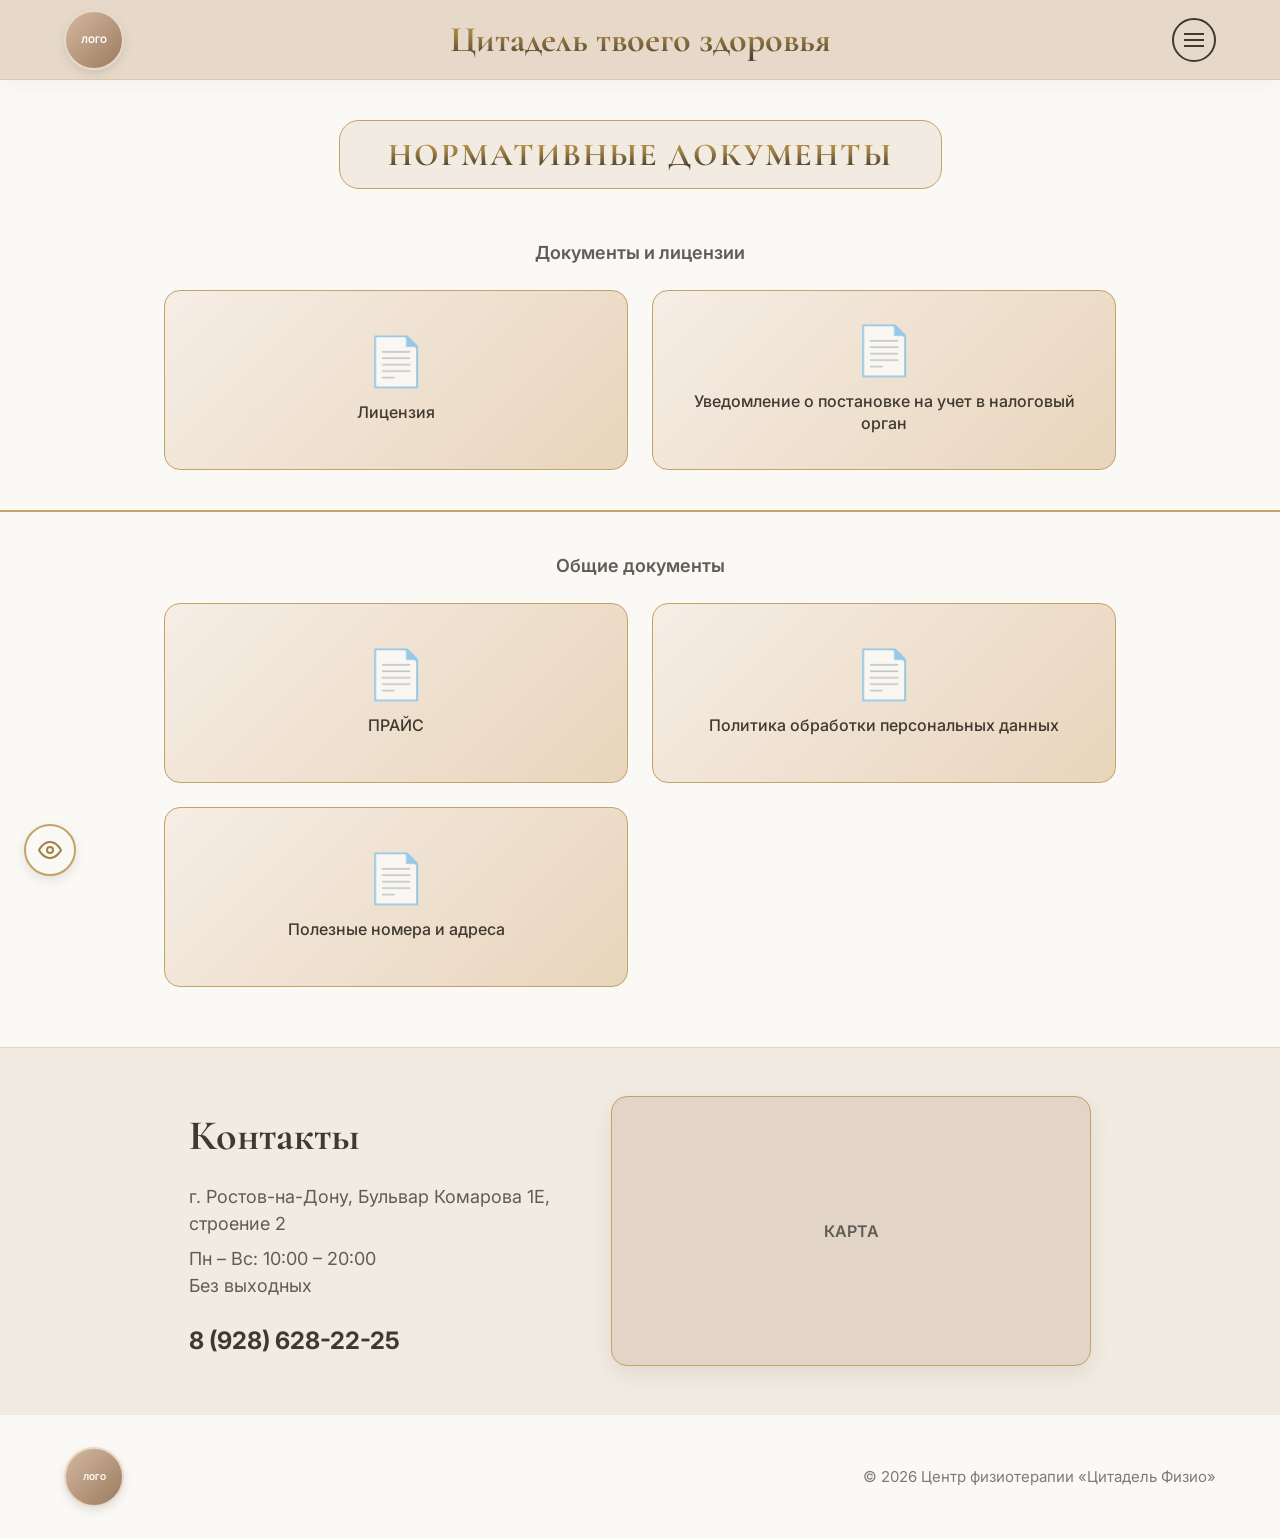
==== documents.html @ 3225d8bc "Первый коммит: сайт Цитадель Физио" ====
<!DOCTYPE html>
<html lang="ru">
<head>
    <meta charset="UTF-8">
    <meta name="viewport" content="width=device-width, initial-scale=1.0">
    <title>Цитадель Физио | Нормативные документы</title>
    <link rel="preconnect" href="https://fonts.googleapis.com">
    <link rel="preconnect" href="https://fonts.gstatic.com" crossorigin>
    <link href="https://fonts.googleapis.com/css2?family=Cormorant+Garamond:wght@400;700&family=Inter:wght@400;600&display=swap" rel="stylesheet">
    <link rel="stylesheet" href="css/style.css">
</head>
<body>

    <!-- ШАПКА -->
    <header class="site-header">
        <div class="container header-container">
            <a href="index.html" class="logo-link">
                <div class="logo-circle"><span>ЛОГО</span></div>
            </a>
            <a href="index.html" class="header-title">Цитадель твоего здоровья</a>
            <div class="header-menu">
                <button class="menu-btn" id="menuBtn" aria-label="Открыть меню">
                    <span></span><span></span><span></span>
                </button>
                <nav class="dropdown-menu" id="dropdownMenu">
                    <a href="index.html">Главная</a>
                    <a href="specialists.html">Специалисты</a>
                    <a href="technologies.html">Технологии</a>
                    <a href="documents.html">Документы</a>
                    <a href="#contacts">Контакты</a>
                </nav>
            </div>
        </div>
    </header>

    <main>
               <!-- ЗАГОЛОВОК-ПЛАШКА -->
        <section class="page-header container">
            <div class="page-capsule documents-capsule">
                <h1>НОРМАТИВНЫЕ ДОКУМЕНТЫ</h1>
            </div>
        </section>

        <!-- СЕКЦИЯ 1: ДОКУМЕНТЫ И ЛИЦЕНЗИИ -->
        <section class="documents-section container">
            <h2 class="docs-group-title">Документы и лицензии</h2>
            
            <div class="docs-grid">
                <!-- Карточка 1 -->
                <a href="#" class="doc-card">
                    <div class="doc-icon-placeholder">📄</div>
                    <h3 class="doc-name">Лицензия</h3>
                </a>

                <!-- Карточка 2 -->
                <a href="#" class="doc-card">
                    <div class="doc-icon-placeholder">📄</div>
                    <h3 class="doc-name">Уведомление о постановке на учет в налоговый орган</h3>
                </a>
            </div>
        </section>

        <div class="section-divider"></div>

        <!-- СЕКЦИЯ 2: ОБЩИЕ ДОКУМЕНТЫ -->
        <section class="documents-section container">
            <h2 class="docs-group-title">Общие документы</h2>
            
            <div class="docs-grid">
                <!-- Карточка 3 -->
                <a href="#" class="doc-card">
                    <div class="doc-icon-placeholder">📄</div>
                    <h3 class="doc-name">ПРАЙС</h3>
                </a>

                <!-- Карточка 4 -->
                <a href="#" class="doc-card">
                    <div class="doc-icon-placeholder">📄</div>
                    <h3 class="doc-name">Политика обработки персональных данных</h3>
                </a>

                <!-- Карточка 5 -->
                <a href="#" class="doc-card">
                    <div class="doc-icon-placeholder">📄</div>
                    <h3 class="doc-name">Полезные номера и адреса</h3>
                </a>
            </div>
        </section>
    </main>

    <!-- КОНТАКТЫ И ПОДВАЛ -->
    <footer class="site-footer" id="contacts">
        <div class="footer-main">
            <div class="container footer-container">
                <div class="footer-contacts">
                    <h2 class="footer-title">Контакты</h2>
                    <div class="footer-info-compact">
                        <p class="footer-address">г. Ростов-на-Дону, Бульвар Комарова 1Е, строение 2</p>
                        <p class="footer-schedule">Пн – Вс: 10:00 – 20:00<br>Без выходных</p>
                    </div>
                    <a href="tel:89286282225" class="footer-phone">8 (928) 628-22-25</a>
                </div>
                <div class="footer-map">
                    <div class="footer-map-placeholder">КАРТА</div>
                </div>
            </div>
        </div>
        
        <div class="sub-footer">
            <div class="container sub-footer-container">
                <div class="mini-logo-circle">ЛОГО</div>
                <p class="copyright">© 2026 Центр физиотерапии «Цитадель Физио»</p>
            </div>
        </div>
    </footer>

    <!-- ВИДЖЕТ ДОСТУПНОСТИ -->
    <button class="accessibility-btn" id="accessibilityBtn" aria-label="Настройки доступности">
        <svg width="24" height="24" viewBox="0 0 24 24" fill="none" stroke="currentColor" stroke-width="2" stroke-linecap="round" stroke-linejoin="round"><path d="M1 12s4-8 11-8 11 8 11 8-4 8-11 8-11-8-11-8z"></path><circle cx="12" cy="12" r="3"></circle></svg>
    </button>

    <div class="accessibility-modal" id="accessibilityModal">
        <div class="accessibility-content">
            <h2>Настройки доступности</h2>
            <div class="acc-control">
                <span>Размер шрифта</span>
                <div class="acc-buttons">
                    <button id="fontInc">+</button>
                    <button id="fontReset">Сброс</button>
                    <button id="fontDec">-</button>
                </div>
            </div>
            <div class="acc-control">
                <span>Цветовая схема</span>
                <div class="acc-buttons-vertical">
                    <button class="color-scheme" data-scheme="normal">Светлая</button>
                    <button class="color-scheme" data-scheme="monochrome">Черно-белая</button>
                    <button class="color-scheme" data-scheme="invert">Инверсия</button>
                </div>
            </div>
            <button class="acc-reset-all" id="resetAll">Сбросить настройки</button>
            <button class="acc-close" id="closeModal">Закрыть</button>
        </div>
    </div>

    <script src="js/main.js"></script>
</body>
</html>
---- css/style.css ----
:root {
  --bg-main: #FBF9F5;
  --bg-surface: #F2EBE1;
  --bg-header: #DAC8B8;
  --bg-card-grad-start: #F6EDE5;
  --bg-card-grad-end: #E0B974;
  --text-primary: #23211E;
  --text-headline: #403930;
  --text-secondary: #605C56;
  --accent-gold: #A28144;
  --accent-hover: #A98547;
  --border-gold: #C5A265;
  --border-soft: #E2D4C7;
  --font-serif: 'Cormorant Garamond', Georgia, serif;
  --font-sans: 'Inter', -apple-system, BlinkMacSystemFont, sans-serif;
  --container-max: 1200px;
  --container-padding: 24px;
}

* { margin: 0; padding: 0; box-sizing: border-box; }
html { scroll-behavior: smooth; }

body {
    background-color: var(--bg-main);
    color: var(--text-primary);
    font-family: var(--font-sans);
    font-size: 16px;
    line-height: 1.5;
    -webkit-font-smoothing: antialiased;
}

[id] { scroll-margin-top: 100px; }

.container {
    max-width: var(--container-max);
    margin: 0 auto;
    padding: 0 var(--container-padding);
}

a { text-decoration: none; color: inherit; }
ul { list-style: none; }
img { max-width: 100%; display: block; }

/* --- ШАПКА --- */
.site-header {
    position: fixed;
    top: 0; left: 0; width: 100%; height: 80px; z-index: 1000;
    background: rgba(228, 213, 198, 0.9); 
    backdrop-filter: blur(12px);
    -webkit-backdrop-filter: blur(12px);
    border-bottom: 1px solid rgba(197, 162, 101, 0.3);
    box-shadow: 0 4px 20px rgba(0,0,0,0.04);
}
.header-container { height: 100%; display: flex; justify-content: space-between; align-items: center; position: relative; }
.logo-circle {
    width: 60px; height: 60px; border-radius: 50%;
    background: linear-gradient(135deg, #d4b89f, #9a7b5f);
    display: flex; align-items: center; justify-content: center;
    font-size: 9px; font-weight: bold; color: #fff;
    border: 2px solid #e8d8c8; box-shadow: 0 4px 10px rgba(0,0,0,0.1);
}
.header-title {
    font-family: var(--font-serif); font-size: 36px; font-weight: 700;
    background: linear-gradient(180deg, #C49A48 0%, #A28144 40%, #2B2926 100%);
    -webkit-background-clip: text; -webkit-text-fill-color: transparent;
    position: absolute; left: 50%; transform: translateX(-50%); white-space: nowrap;
}
.header-menu { position: relative; }
.menu-btn {
    width: 44px; height: 44px; border-radius: 50%; background: transparent; 
    border: 2px solid var(--text-headline); cursor: pointer; transition: 0.3s;
    display: flex; flex-direction: column; align-items: center; justify-content: center;
    gap: 4px; padding: 0;
}
.menu-btn span { display: block; width: 20px; height: 2px; background-color: var(--text-headline); transition: 0.3s; }
.menu-btn:hover { background: var(--text-headline); }
.menu-btn:hover span { background-color: #fff; }

.dropdown-menu {
    position: absolute; right: 0; top: 55px; width: 220px;
    background: var(--bg-surface); border: 1px solid var(--border-gold);
    border-radius: 12px; box-shadow: 0 12px 32px rgba(0,0,0,0.1);
    overflow: hidden; display: none; flex-direction: column; z-index: 1001;
}
.dropdown-menu.active { display: flex; }
.dropdown-menu a {
    height: 44px; display: flex; align-items: center; padding: 0 18px;
    font-size: 15px; color: var(--text-headline);
    border-bottom: 1px solid rgba(197, 162, 101, 0.2); transition: 0.2s;
}
.dropdown-menu a:hover { background: var(--border-soft); color: var(--accent-hover); }

/* --- HERO --- */
.hero {
    position: relative; width: 100%; height: 100vh; 
    display: flex; align-items: center; justify-content: center;
    background: linear-gradient(135deg, #e8dacb 0%, #d4c0ab 100%);
    background-size: cover; background-position: center;
    margin-top: -80px; padding-top: 80px; z-index: 1;
}
.hero::before {
    content: ""; position: absolute; top: 0; left: 0; width: 100%; height: 100%;
    background-image: radial-gradient(rgba(255,255,255,0.15) 1px, transparent 1px);
    background-size: 20px 20px; opacity: 0.6; pointer-events: none; z-index: 0;
}
.hero-overlay {
    position: absolute; top: 0; left: 0; width: 100%; height: 100%;
    background: rgba(251, 249, 245, 0.2); z-index: 1;
}
.hero-container { position: relative; z-index: 2; display: flex; flex-direction: column; align-items: center; }
.hero-placeholder-text {
    font-size: 11px; color: rgba(96, 92, 86, 0.5); letter-spacing: 2px; text-transform: uppercase; margin-bottom: 16px;
}
.hero-card {
    max-width: 700px; background: rgba(251, 249, 245, 0.9);
    border: 1px solid rgba(197, 162, 101, 0.5); border-radius: 20px;
    padding: 32px 48px; text-align: center; backdrop-filter: blur(4px);
    box-shadow: 0 10px 30px rgba(0,0,0,0.05);
}
.hero-title {
    font-family: var(--font-serif); font-size: 44px; font-weight: 700;
    line-height: 1.05; text-transform: uppercase; letter-spacing: 1px;
}
.hero-title span {
    display: block; 
    background: linear-gradient(180deg, #D3A552 0%, #23211E 100%);
    -webkit-background-clip: text; -webkit-text-fill-color: transparent;
}
.hero-btn {
    margin-top: 20px; background: var(--bg-surface); border: 1px solid var(--border-gold);
    border-radius: 50px; width: 200px; height: 52px; font-size: 18px; font-weight: 600;
    color: var(--text-headline); cursor: pointer; transition: 0.3s;
    display: flex; align-items: center; justify-content: center;
}
.hero-btn:hover { background: var(--accent-hover); color: #fff; }

/* --- СПЕЦИАЛИСТЫ (Главная) --- */
.specialists-preview { padding-top: 60px; display: flex; flex-direction: column; align-items: center; }
.specialists-header-wrap { width: 100%; max-width: 950px; text-align: left; margin-bottom: 24px; }
.section-title {
    font-family: var(--font-serif); font-size: 42px; line-height: 1.2;
    text-align: left; margin-bottom: 12px;
    background: linear-gradient(180deg, #D3A552 0%, #b89658 50%, #403930 100%);
    -webkit-background-clip: text; -webkit-text-fill-color: transparent;
}
.section-subtitle { font-size: 16px; color: var(--text-secondary); margin-bottom: 0; }
.text-link { color: var(--accent-gold); font-weight: 600; }
.label-tag { font-size: 20px; font-weight: 600; color: var(--accent-gold); text-transform: uppercase; text-align: center; width: 100%; margin-bottom: 20px; }

.doctor-preview-card {
    width: 100%; max-width: 950px; min-height: 210px; 
    margin-bottom: 20px; 
    background: linear-gradient(90deg, #F6EDE5 0%, #E8D5BC 50%, #D8BF9A 100%);
    border: 1px solid var(--border-gold); border-radius: 20px;
    padding: 20px 32px; display: flex; align-items: center; gap: 28px;
    box-shadow: 0 8px 24px rgba(162, 129, 68, 0.1);
    transition: transform 0.3s ease, box-shadow 0.3s ease;
}
.doctor-preview-card:hover {
    transform: translateY(-4px); 
    box-shadow: 0 12px 30px rgba(162, 129, 68, 0.18);
}
.doctor-photo-placeholder {
    width: 160px; height: 160px; border-radius: 50%;
    background: #FBF9F5; border: 4px solid #fff; flex-shrink: 0;
    display: flex; align-items: center; justify-content: center;
    color: var(--text-secondary); font-weight: 600; font-size: 13px;
    box-shadow: 0 8px 16px rgba(0,0,0,0.1);
}
.doctor-info { display: flex; flex-direction: column; justify-content: center; gap: 6px; text-align: left; flex-grow: 1; }
.doctor-name { font-family: var(--font-serif); font-size: 26px; font-weight: 700; color: var(--text-headline); }
.doctor-role, .doctor-desc { font-size: 15px; color: var(--text-secondary); line-height: 1.5; }
.doctor-desc { margin-bottom: 0; }

/* --- БАННЕР --- */
.banner-all-inclusive {
    width: 100%; background: var(--bg-surface); height: 160px; margin: 40px 0; 
    display: flex; align-items: center; justify-content: center;
    border-top: 1px solid var(--border-soft); border-bottom: 1px solid var(--border-soft);
}
.banner-header-wrap { width: 100%; max-width: 950px; margin: 0 auto; padding: 0 32px; text-align: left; }
.banner-title { font-family: var(--font-serif); font-size: 36px; line-height: 1.3; text-align: left; }
.banner-title span {
    display: block; background: linear-gradient(180deg, #C49A48 0%, #A28144 40%, #2B2926 100%);
    -webkit-background-clip: text; -webkit-text-fill-color: transparent; margin-bottom: 8px;
}

/* --- НАПРАВЛЕНИЯ --- */
.treatments { margin-bottom: 60px; padding-top: 40px; }
.treatments-title { font-size: 22px; font-weight: 600; color: var(--accent-gold); text-align: center; text-transform: uppercase; margin-bottom: 32px; }
.treatments-grid { display: flex; flex-wrap: wrap; justify-content: center; gap: 24px; max-width: 1000px; margin: 0 auto; }
.treatment-card {
    width: calc(33.333% - 16px); height: 290px; 
    background: linear-gradient(90deg, #F6EDE5 0%, #E8D5BC 50%, #D8BF9A 100%);
    border: 1px solid var(--border-gold); border-radius: 16px; 
    padding: 24px 16px; display: flex; flex-direction: column; align-items: center;
    justify-content: flex-start; text-align: center; transition: 0.3s;
}
.treatment-card:hover { transform: translateY(-6px); box-shadow: 0 12px 28px rgba(197, 162, 101, 0.25); }
.treatment-icon-placeholder {
    width: 130px; height: 130px; border-radius: 50%;
    background: rgba(251, 249, 245, 0.6); margin-bottom: 16px;
    display: flex; align-items: center; justify-content: center;
    font-size: 13px; color: var(--text-secondary); font-weight: 600;
}
.treatment-name { font-family: var(--font-serif); font-size: 21px; font-weight: 700; color: var(--text-headline); line-height: 1.2; margin-top: auto; }
.gender-row { display: flex; align-items: center; justify-content: center; gap: 6px; margin-bottom: 4px; }
.gender-icon { font-family: Arial, sans-serif; font-size: 18px; font-weight: 700; color: var(--text-headline); line-height: 1; margin-top: 2px; }

/* --- КОНТАКТЫ --- */
.site-footer { margin-top: 60px; }
.footer-main { background: var(--bg-surface); padding: 48px 0; border-top: 1px solid var(--border-soft); }
.footer-container { 
    display: flex; justify-content: space-between; align-items: center; 
    gap: 40px; max-width: 950px; margin: 0 auto; 
}
.footer-contacts { max-width: 450px; text-align: left; }
.footer-title { font-family: var(--font-serif); font-size: 42px; color: var(--text-headline); margin-bottom: 16px; }
.footer-info-compact { line-height: 1.5; margin-bottom: 24px; }
.footer-address, .footer-schedule { font-size: 18px; color: var(--text-secondary); margin-bottom: 8px; }
.footer-phone { font-size: 24px; font-weight: 700; color: var(--text-headline); transition: 0.3s; display: block; margin-bottom: 0; }
.footer-phone:hover { color: var(--accent-hover); }

.footer-map { flex-shrink: 0; }
.footer-map-placeholder {
    width: 480px; height: 270px; border-radius: 16px; 
    background: #E2D4C7; border: 1px solid var(--border-gold);
    box-shadow: 0 8px 24px rgba(0, 0, 0, 0.08); 
    display: flex; align-items: center; justify-content: center;
    color: var(--text-secondary); font-weight: 600;
}

/* --- ПОДВАЛ --- */
.sub-footer { background: var(--bg-main); padding: 32px 0; border-top: 1px solid rgba(226, 212, 199, 0.4); }
.sub-footer-container { display: flex; justify-content: space-between; align-items: center; max-width: 1200px; margin: 0 auto; padding: 0 24px; }
.mini-logo-circle {
    width: 60px; height: 60px; border-radius: 50%; 
    background: linear-gradient(135deg, #d4b89f, #9a7b5f); border: 2px solid #e8d8c8;
    display: flex; align-items: center; justify-content: center; font-size: 8px; font-weight: bold; color: #fff;
    box-shadow: 0 4px 10px rgba(0,0,0,0.1);
}
.copyright { font-size: 15px; color: var(--text-secondary); opacity: 0.8; }

/* --- СТРАНИЦА СПЕЦИАЛИСТОВ --- */
.page-header { display: flex; justify-content: center; margin-top: 120px; margin-bottom: 50px; }
.page-capsule {
    width: 350px; height: 68px; background: var(--bg-surface);
    border: 1px solid var(--border-gold); border-radius: 16px;
    display: flex; align-items: center; justify-content: center;
}
.page-capsule h1 {
    font-family: var(--font-serif); font-size: 36px; letter-spacing: 2px; font-weight: 700; margin: 0;
    background: linear-gradient(180deg, #C49A48 0%, #A28144 40%, #2B2926 100%);
    -webkit-background-clip: text; -webkit-text-fill-color: transparent;
}

.specialists-list {
    max-width: 1050px; margin: 0 auto 80px auto; padding: 0 24px;
    display: flex; flex-direction: column; gap: 32px;
}
.specialist-card {
    background: #FFFFFF; border: 1px solid var(--border-soft); border-radius: 22px;
    padding: 32px; min-height: 220px; display: flex; gap: 40px; align-items: center;
    box-shadow: 0 8px 24px rgba(0,0,0,0.04); transition: transform 0.3s ease, box-shadow 0.3s ease;
}
.specialist-card:hover { transform: translateY(-4px); box-shadow: 0 12px 30px rgba(162, 129, 68, 0.08); }
.specialist-photo-col { display: flex; flex-direction: column; align-items: center; width: 200px; flex-shrink: 0; }
.specialist-photo-placeholder {
    width: 160px; height: 160px; border-radius: 50%;
    background: var(--bg-surface); border: 4px solid #fff;
    box-shadow: 0 4px 12px rgba(0,0,0,0.08); display: flex; align-items: center; justify-content: center;
    color: var(--text-secondary); font-weight: 600; font-size: 14px; margin-bottom: 16px;
}
.specialist-name {
    font-family: var(--font-serif); font-size: 25px; color: var(--text-headline);
    text-align: center; line-height: 1.2; font-weight: 700; margin: 0;
}
.specialist-info-col { display: flex; flex-direction: column; align-items: flex-start; flex-grow: 1; }
.specialist-role { font-family: var(--font-sans); font-size: 18px; font-weight: 700; color: var(--accent-gold); margin-bottom: 8px; }
.specialist-exp { font-family: var(--font-sans); font-size: 15px; color: var(--text-secondary); margin-bottom: 20px; }
.specialist-skills { margin-bottom: 0; padding-left: 0; list-style: none; max-width: 90%; }
.specialist-skills li { font-family: var(--font-sans); font-size: 16px; color: var(--text-secondary); position: relative; padding-left: 20px; margin-bottom: 8px; line-height: 1.5; }
.specialist-skills li::before { content: "•"; color: var(--accent-gold); font-size: 24px; position: absolute; left: 0; top: -4px; }

/* --- СТРАНИЦА ТЕХНОЛОГИЙ --- */
.text-center { text-align: center; }
.tech-subtitle { font-family: var(--font-sans); font-size: 18px; color: var(--text-secondary); text-align: center; margin-bottom: 40px; }

.tech-list {
    display: flex;
    flex-direction: column;
    gap: 40px; 
    margin-bottom: 80px;
}

.tech-wrapper {
    width: 100%;
    position: relative;
    display: flex;
    justify-content: center;
    padding-top: 40px; 
    padding-bottom: 40px; 
}

.tech-wrapper::before {
    content: "";
    position: absolute;
    top: 0; 
    left: 50%;
    transform: translateX(-50%);
    width: 100vw; 
    height: 50%; 
    background: #F2EBE1; 
    z-index: 1; 
}

.tech-card {
    position: relative;
    z-index: 2; 
    display: flex;
    align-items: center;
    justify-content: space-between;
    gap: 40px;
    background: #FFFFFF; 
    border: 1px solid var(--border-soft);
    border-radius: 20px;
    padding: 30px;
    box-shadow: 0 12px 32px rgba(0,0,0,0.06);
    width: 100%;
    max-width: 1000px;
    margin: 0; 
}

.tech-card.reverse { flex-direction: row-reverse; }

.section-divider {
    width: 100vw; 
    height: 2px; 
    background: var(--border-gold);
    margin: 40px 0; 
    position: relative;
    left: 50%;
    transform: translateX(-50%);
    z-index: 3;
}

.tech-text { flex: 1; max-width: 60%; }
.tech-title { font-family: var(--font-serif); font-size: 28px; color: var(--text-headline); margin-bottom: 16px; }
.tech-desc { font-family: var(--font-sans); font-size: 16px; line-height: 1.6; color: var(--text-secondary); }
.tech-image { width: 280px; height: 280px; flex-shrink: 0; }
.tech-img-placeholder {
    width: 100%; height: 100%; border-radius: 50%;
    background: var(--bg-surface); border: 1px solid var(--border-gold);
    display: flex; align-items: center; justify-content: center;
    color: var(--text-secondary); font-weight: 600;
}

/* --- СТРАНИЦА ДОКУМЕНТОВ --- */
.documents-capsule {
    width: auto;
    max-width: 90%;
    height: auto;
    padding: 16px 48px;
    border-radius: 20px;
    text-align: center;
}
.documents-capsule h1 {
    font-size: 32px; 
    line-height: 1.1;
    white-space: nowrap; 
}

.documents-section {
    max-width: 1000px;
    margin: 0 auto 40px auto;
    padding: 0 24px;
}

.docs-group-title {
    font-family: var(--font-sans);
    font-size: 18px;
    font-weight: 600;
    color: var(--text-secondary);
    text-align: center;
    margin-bottom: 24px;
}

.docs-grid {
    display: grid;
    grid-template-columns: repeat(2, 1fr);
    gap: 24px;
    justify-content: center;
}

.doc-card {
    background: linear-gradient(135deg, #F6EDE5 0%, #E8D5BC 100%);
    border: 1px solid var(--border-gold);
    border-radius: 16px;
    padding: 30px 20px;
    display: flex;
    flex-direction: column;
    align-items: center;
    text-align: center;
    transition: transform 0.3s ease, box-shadow 0.3s ease;
    min-height: 180px;
    justify-content: center;
}

.doc-card:hover {
    transform: translateY(-4px);
    box-shadow: 0 12px 30px rgba(162, 129, 68, 0.15);
}

.doc-icon-placeholder {
    font-size: 48px;
    line-height: 1;
    margin-bottom: 16px;
    opacity: 0.7;
}

.doc-name {
    font-family: var(--font-sans);
    font-size: 16px;
    font-weight: 500;
    color: var(--text-headline);
    line-height: 1.4;
    margin: 0;
}

/* --- ПАНЕЛЬ ДОСТУПНОСТИ --- */
.accessibility-btn {
    position: fixed; left: 24px; bottom: 24px; width: 52px; height: 52px;
    z-index: 1000; border-radius: 50%; background: #FBF9F5; border: 2px solid #C5A265;
    display: flex; align-items: center; justify-content: center;
    color: #A28144; cursor: pointer; transition: 0.3s;
    box-shadow: 0 4px 12px rgba(0,0,0,0.1);
}
.accessibility-btn:hover { background: #F2EBE1; }

.accessibility-modal {
    position: fixed; top: 0; left: 0; width: 100%; height: 100%;
    background: rgba(35, 33, 30, 0.4); backdrop-filter: blur(2px);
    z-index: 2000; display: block; 
    visibility: hidden; opacity: 0;
    transition: opacity 0.3s ease, visibility 0.3s ease;
}
.accessibility-modal.active { visibility: visible; opacity: 1; }

.accessibility-content {
    position: fixed;
    top: 0; left: -500px; 
    width: 100%; max-width: 450px; height: 100%; 
    background: #FBF9F5;
    border-right: 1px solid #E2D4C7; 
    box-shadow: 5px 0 25px rgba(0,0,0,0.1); 
    padding: 30px 24px;
    overflow-y: auto; 
    display: flex;
    flex-direction: column;
    gap: 24px;
    transition: left 0.3s ease; 
    z-index: 2001;
}

.accessibility-content::before {
    content: "";
    position: absolute;
    top: 0; left: 0; width: 100%; height: 430px;
    background: #F2EBE1;
    z-index: -1; 
    pointer-events: none;
}

.accessibility-modal.active .accessibility-content { left: 0; }

.accessibility-content h2 {
    font-family: var(--font-serif); font-size: 28px; color: #403930;
    text-align: center; margin-bottom: 10px; margin-top: 10px; font-weight: 700;
}

.acc-section {
    background: #FBF9F5;
    border-radius: 16px; 
    padding: 20px; 
    display: flex;
    flex-direction: column;
    gap: 16px;
    border: none; 
    box-shadow: 
        0 2px 4px rgba(0,0,0,0.02),
        0 8px 20px rgba(0,0,0,0.08);
}

.acc-section-title { 
    font-family: var(--font-sans); font-size: 15px; font-weight: 600; 
    color: #605C56; margin-bottom: 4px; 
}

.acc-grid-2 { display: grid; grid-template-columns: 1fr 1fr; gap: 12px; }
.acc-grid-3 { display: grid; grid-template-columns: 1fr 1fr 1fr; gap: 12px; }

.acc-btn {
    background: #F2EBE1; 
    border: none; 
    border-radius: 12px;
    padding: 16px 12px; 
    font-family: var(--font-sans); 
    font-size: 13px;
    color: #403930; 
    cursor: pointer; 
    transition: 0.2s; 
    text-align: center;
    display: flex; 
    flex-direction: column; 
    align-items: center; 
    justify-content: center; 
    gap: 8px; 
    min-height: 100px;
}
.acc-btn:hover { background: #EBE3D7; }
.acc-btn[aria-pressed="true"] { background: #E2D4C7; border: 1px solid #C5A265; }

.acc-icon-wrap {
    display: flex;
    align-items: center;
    justify-content: center;
    width: 32px;
    height: 32px;
    color: #605C56;
}

.acc-icon-wrap svg {
    width: 100%;
    height: 100%;
    display: block;
}

.acc-controls-inline { 
    display: flex; 
    gap: 4px; 
    align-items: center; 
    justify-content: center;
    width: 100%;
    font-size: 13px; 
    font-weight: 600;
    color: #605C56;
    margin-top: 4px;
}

.acc-controls-inline span:not(.acc-default-text) { 
    cursor: pointer; 
    transition: 0.2s; 
    display: flex; 
    align-items: center; 
    justify-content: center;
    width: 20px; height: 20px; 
    border-radius: 50%; 
    border: 1px solid #C5A265;
    font-size: 14px;
    line-height: 1;
}
.acc-controls-inline span:not(.acc-default-text):hover { 
    background: #C5A265; color: #fff; 
}

.acc-default-text { 
    font-size: 11px; 
    border: none !important; 
    width: auto !important; 
    height: auto !important; 
    padding: 0 4px !important;
    white-space: nowrap;
}

/* Кнопка сброса настроек */
.acc-reset-all {
    width: 100% !important; 
    height: 60px !important; 
    background: #C5A265 !important; 
    color: #FFFFFF !important;
    border: none !important; 
    border-radius: 10px !important; 
    font-family: var(--font-sans) !important;
    font-size: 18px !important; 
    font-weight: 600 !important; 
    cursor: pointer; 
    transition: 0.2s;
    margin-top: 16px !important; 
    display: flex !important;
    align-items: center !important;
    justify-content: center !important;
    box-shadow: 0 4px 12px rgba(0,0,0,0.15) !important; 
}

.acc-reset-all:hover { 
    background: #A98547 !important; 
}
.acc-close {
    position: absolute; top: 20px; right: 20px;
    background: none; border: none; font-size: 32px; line-height: 1;
    color: #605C56; cursor: pointer; padding: 4px; transition: 0.2s;
    z-index: 2002;
}
.acc-close:hover { color: #23211E; }

/* --- КЛАССЫ ДЛЯ АКТИВНЫХ НАСТРОЕК --- */
body.acc-readable-font * { font-family: Arial, sans-serif !important; }
body.acc-big-cursor, body.acc-big-cursor * { cursor: url('data:image/svg+xml;utf8,<svg xmlns="http://www.w3.org/2000/svg" width="32" height="32" viewBox="0 0 32 32"><circle cx="16" cy="16" r="14" fill="rgba(162,129,68,0.8)" stroke="white" stroke-width="2"/></svg>') 16 16, auto !important; }
body.acc-line-height p, body.acc-line-height li { line-height: 2.2 !important; }
body.acc-letter-spacing * { letter-spacing: 2px !important; }
body.acc-text-align p, body.acc-text-align h1, body.acc-text-align h2, body.acc-text-align h3 { text-align: center !important; }
body.acc-font-weight * { font-weight: 600 !important; }
body.acc-theme-dark { background: #1a1a1a !important; color: #f0f0f0 !important; }
body.acc-theme-dark * { border-color: #444 !important; }
body.acc-theme-dark .site-header, body.acc-theme-dark .footer-main, body.acc-theme-dark .doctor-preview-card, body.acc-theme-dark .tech-card, body.acc-theme-dark .treatment-card { background: #2a2a2a !important; }
body.acc-theme-dark h1, body.acc-theme-dark h2, body.acc-theme-dark h3, body.acc-theme-dark p, body.acc-theme-dark a { color: #f0f0f0 !important; }
body.acc-theme-dark .header-title, body.acc-theme-dark .banner-title span { -webkit-text-fill-color: #f0f0f0 !important; }
body.acc-theme-mono { filter: grayscale(100%) !important; }
body.acc-readable-line p, body.acc-readable-line li { max-width: 60ch !important; margin: 0 auto !important; }
body.acc-hide-images img, body.acc-hide-images .treatment-icon-placeholder, body.acc-hide-images .doctor-photo-placeholder, body.acc-hide-images .tech-img-placeholder { display: none !important; }
body.acc-highlight-content * { outline: 1px solid #C5A265 !important; }
body.acc-stop-animation * { animation: none !important; transition: none !important; }
body.acc-highlight-links a { text-decoration: underline !important; color: #A28144 !important; font-weight: bold !important; }

/* --- АДАПТИВ --- */
@media (max-width: 1024px) {
    .footer-container { flex-direction: column; text-align: center; gap: 32px; max-width: 100%; }
    .footer-contacts { text-align: center; }
    .footer-map-placeholder { width: 100%; max-width: 480px; }
    .sub-footer-container { flex-direction: column; gap: 16px; justify-content: center; }
    .treatment-card { width: calc(50% - 12px); }
    .section-title { white-space: normal; font-size: 32px; }
    .banner-title { font-size: 32px; }
}

@media (max-width: 768px) {
    .site-header { height: 64px; }
    .header-title { font-size: 18px; white-space: normal; text-align: center; max-width: 130px; line-height: 1.1; }
    .logo-circle { width: 40px; height: 40px; font-size: 8px;}
    .menu-btn { width: 36px; height: 36px; }
    .menu-btn span { width: 16px; }
    
    .hero { margin-top: -64px; padding-top: 64px; height: 100vh; }
    .hero-title { font-size: 32px; }
    .hero-card { padding: 24px; width: calc(100% - 32px); border-radius: 16px; }
    .hero-btn { width: 100%; max-width: 200px; height: 48px; font-size: 16px; }
    
    .specialists-preview { padding-top: 40px; }
    .doctor-preview-card { flex-direction: column; text-align: center; padding: 24px; gap: 20px; }
    .doctor-info { text-align: center; align-items: center; }
    .doctor-photo-placeholder { margin: 0; }
    
    .treatment-card { width: 100%; height: auto; min-height: 260px; }
    .banner-title { font-size: 26px; }
    
    .footer-map-placeholder { height: 220px; }

    .specialist-card { flex-direction: column; text-align: center; padding: 20px; gap: 24px; }
    .specialist-photo-col { width: 100%; }
    .specialist-info-col { align-items: center; }
    .specialist-role { font-size: 16px; }
    .specialist-name { font-size: 22px; }
    .specialist-skills { max-width: 100%; text-align: left; margin-left: 10px; }

    .tech-card, .tech-card.reverse {
        flex-direction: column;
        text-align: center;
        padding: 24px;
        gap: 24px;
    }
    .tech-text { max-width: 100%; }
    .tech-image { width: 200px; height: 200px; order: -1; }
    .tech-title { font-size: 24px; }

    .docs-grid { grid-template-columns: 1fr; }
    .documents-capsule { padding: 12px 24px; }
    .documents-capsule h1 { font-size: 24px; white-space: normal; }
}
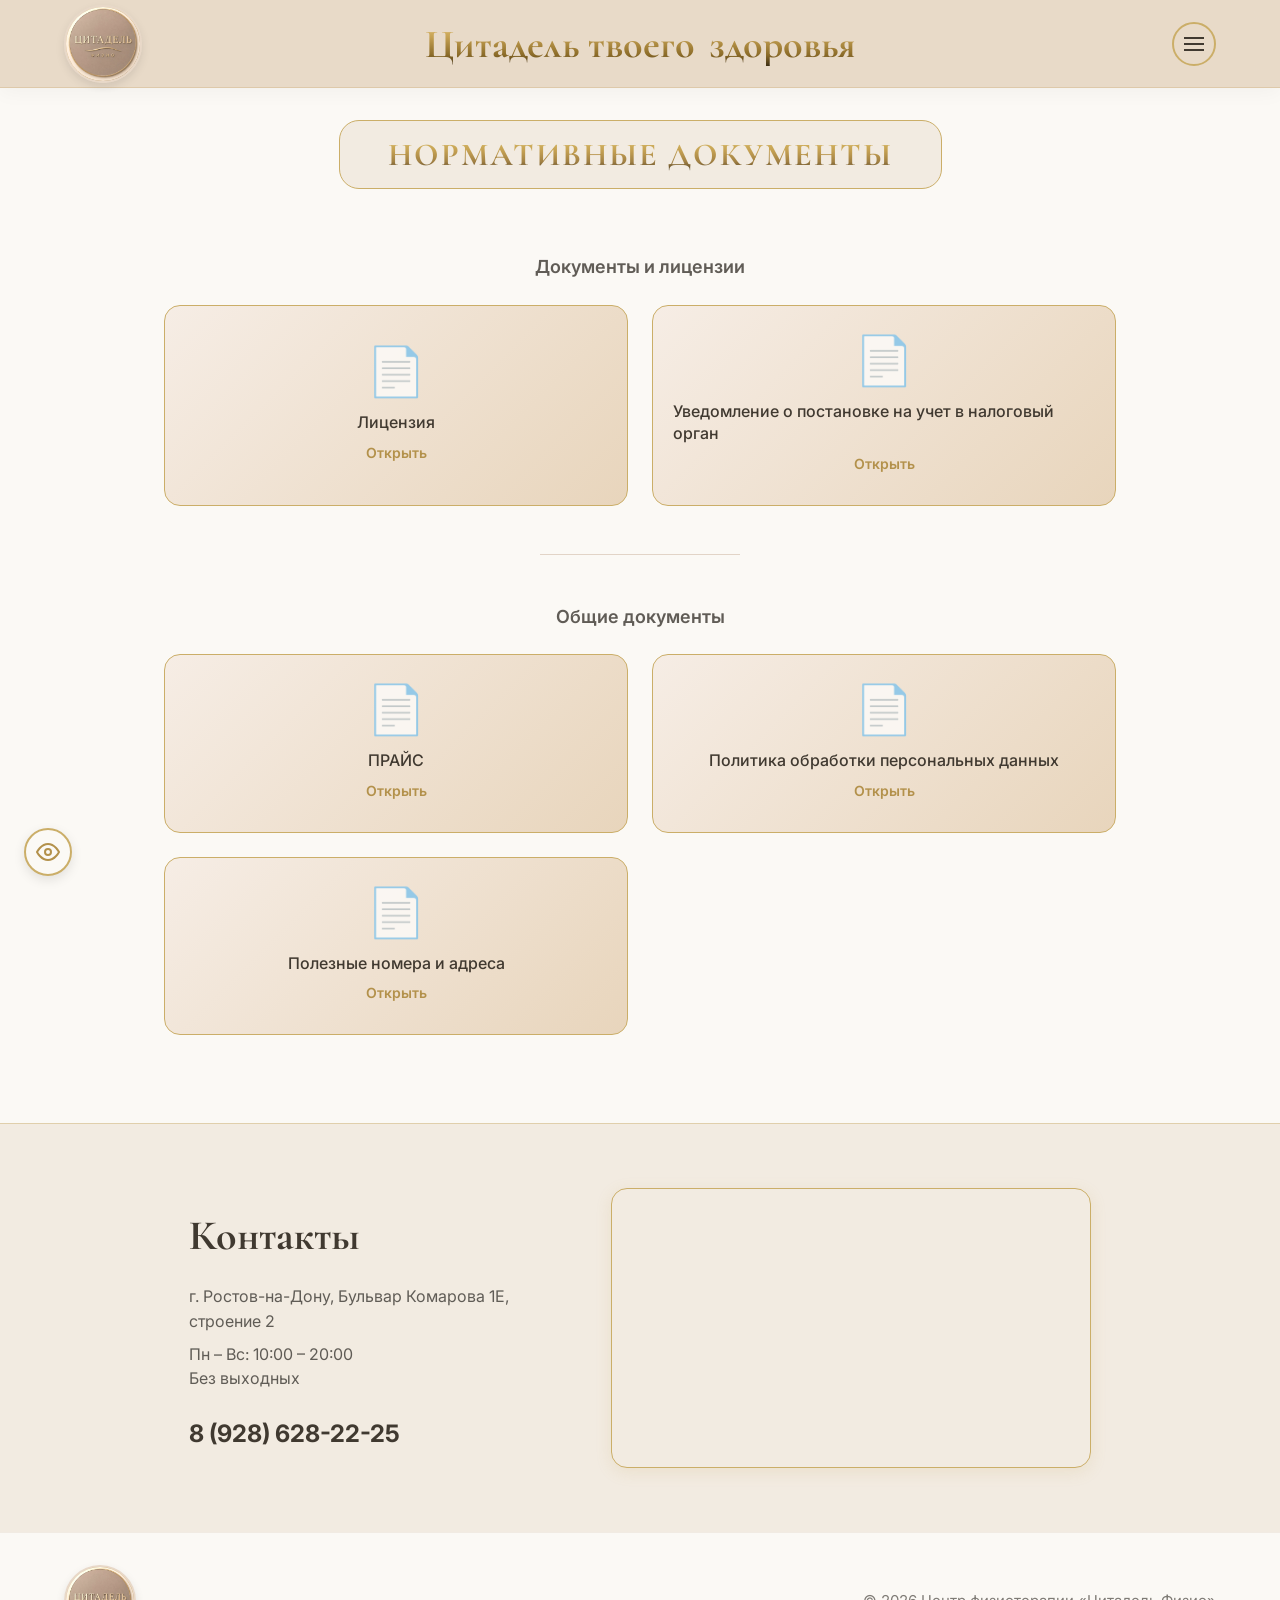
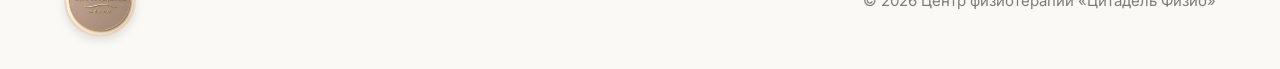
==== commit c80f6481: "Обновление сайта: новые правки, стили и картинки" ====
--- a/documents.html
+++ b/documents.html
@@ -4,10 +4,23 @@
     <meta charset="UTF-8">
     <meta name="viewport" content="width=device-width, initial-scale=1.0">
     <title>Цитадель Физио | Нормативные документы</title>
+    <link rel="icon" href="assets/icons/favicon.svg" type="image/svg+xml">
+    <meta name="description" content="Лицензии, прайс и нормативные документы центра Цитадель Физио.">
+    <meta property="og:type" content="website">
+    <meta property="og:locale" content="ru_RU">
+    <meta property="og:site_name" content="Цитадель Физио">
+    <meta property="og:title" content="Цитадель Физио | Документы">
+    <meta property="og:description" content="Лицензии, прайс и нормативные документы центра Цитадель Физио.">
+    <meta property="og:url" content="https://citadel-physio.ru/documents.html">
+    <meta name="twitter:card" content="summary">
+    <meta name="twitter:title" content="Цитадель Физио | Документы">
+    <meta name="twitter:description" content="Лицензии, прайс и нормативные документы центра Цитадель Физио.">
     <link rel="preconnect" href="https://fonts.googleapis.com">
     <link rel="preconnect" href="https://fonts.gstatic.com" crossorigin>
     <link href="https://fonts.googleapis.com/css2?family=Cormorant+Garamond:wght@400;700&family=Inter:wght@400;600&display=swap" rel="stylesheet">
     <link rel="stylesheet" href="css/style.css">
+    <link rel="stylesheet" href="css/components.css">
+    <link rel="stylesheet" href="css/pages.css">
 </head>
 <body>
 
@@ -15,9 +28,9 @@
     <header class="site-header">
         <div class="container header-container">
             <a href="index.html" class="logo-link">
-                <div class="logo-circle"><span>ЛОГО</span></div>
+                <div class="logo-circle"><img src="assets/images/logo.jpg" alt="Цитадель Физио"></div>
             </a>
-            <a href="index.html" class="header-title">Цитадель твоего здоровья</a>
+            <a href="index.html" class="header-title"><span>Цитадель твоего</span><span>здоровья</span></a>
             <div class="header-menu">
                 <button class="menu-btn" id="menuBtn" aria-label="Открыть меню">
                     <span></span><span></span><span></span>
@@ -50,12 +63,14 @@
                 <a href="#" class="doc-card">
                     <div class="doc-icon-placeholder">📄</div>
                     <h3 class="doc-name">Лицензия</h3>
+                    <span class="doc-open">Открыть</span>
                 </a>
 
                 <!-- Карточка 2 -->
                 <a href="#" class="doc-card">
                     <div class="doc-icon-placeholder">📄</div>
                     <h3 class="doc-name">Уведомление о постановке на учет в налоговый орган</h3>
+                    <span class="doc-open">Открыть</span>
                 </a>
             </div>
         </section>
@@ -71,18 +86,21 @@
                 <a href="#" class="doc-card">
                     <div class="doc-icon-placeholder">📄</div>
                     <h3 class="doc-name">ПРАЙС</h3>
+                    <span class="doc-open">Открыть</span>
                 </a>
 
                 <!-- Карточка 4 -->
                 <a href="#" class="doc-card">
                     <div class="doc-icon-placeholder">📄</div>
                     <h3 class="doc-name">Политика обработки персональных данных</h3>
+                    <span class="doc-open">Открыть</span>
                 </a>
 
                 <!-- Карточка 5 -->
                 <a href="#" class="doc-card">
                     <div class="doc-icon-placeholder">📄</div>
                     <h3 class="doc-name">Полезные номера и адреса</h3>
+                    <span class="doc-open">Открыть</span>
                 </a>
             </div>
         </section>
@@ -101,48 +119,174 @@
                     <a href="tel:89286282225" class="footer-phone">8 (928) 628-22-25</a>
                 </div>
                 <div class="footer-map">
-                    <div class="footer-map-placeholder">КАРТА</div>
+                    <iframe
+                        class="footer-map-frame"
+                        title="Цитадель Физио на карте — Ростов-на-Дону"
+                        src="https://yandex.ru/map-widget/v1/?um=constructor%3A7a23911af63bd736b69f493c1b4c0fc868cc09116bf0b924bc788d79c9aa5489&amp;source=constructor"
+                        width="100%"
+                        height="100%"
+                        frameborder="0"
+                        allowfullscreen="true"
+                        loading="lazy"
+                        referrerpolicy="no-referrer-when-downgrade"></iframe>
                 </div>
             </div>
         </div>
         
         <div class="sub-footer">
             <div class="container sub-footer-container">
-                <div class="mini-logo-circle">ЛОГО</div>
+                <div class="mini-logo-circle"><img src="assets/images/logo.jpg" alt="Цитадель Физио"></div>
                 <p class="copyright">© 2026 Центр физиотерапии «Цитадель Физио»</p>
             </div>
         </div>
     </footer>
 
     <!-- ВИДЖЕТ ДОСТУПНОСТИ -->
+    <!-- КНОПКА ВЫЗОВА ПАНЕЛИ ДОСТУПНОСТИ -->
+        <!-- КНОПКА ВЫЗОВА ПАНЕЛИ ДОСТУПНОСТИ -->
     <button class="accessibility-btn" id="accessibilityBtn" aria-label="Настройки доступности">
         <svg width="24" height="24" viewBox="0 0 24 24" fill="none" stroke="currentColor" stroke-width="2" stroke-linecap="round" stroke-linejoin="round"><path d="M1 12s4-8 11-8 11 8 11 8-4 8-11 8-11-8-11-8z"></path><circle cx="12" cy="12" r="3"></circle></svg>
     </button>
 
+      <!-- МОДАЛЬНОЕ ОКНО ДОСТУПНОСТИ -->
     <div class="accessibility-modal" id="accessibilityModal">
         <div class="accessibility-content">
-            <h2>Настройки доступности</h2>
-            <div class="acc-control">
-                <span>Размер шрифта</span>
-                <div class="acc-buttons">
-                    <button id="fontInc">+</button>
-                    <button id="fontReset">Сброс</button>
-                    <button id="fontDec">-</button>
-                </div>
-            </div>
-            <div class="acc-control">
-                <span>Цветовая схема</span>
-                <div class="acc-buttons-vertical">
-                    <button class="color-scheme" data-scheme="normal">Светлая</button>
-                    <button class="color-scheme" data-scheme="monochrome">Черно-белая</button>
-                    <button class="color-scheme" data-scheme="invert">Инверсия</button>
-                </div>
-            </div>
+            <button class="acc-close" id="closeModal" aria-label="Закрыть настройки">×</button>
+            <h2>Настройка доступности</h2>
+
+            <!-- Модули контента -->
+            <div class="acc-section">
+                <h3 class="acc-section-title">Модули контента</h3>
+                <div class="acc-grid-2">
+                    <button class="acc-btn" id="btnFontSize" aria-pressed="false">
+                        <span>Размер шрифта</span>
+                        <div class="acc-icon-wrap">
+                            <div class="acc-controls-inline">
+                                <span class="acc-plus">+</span>
+                                <span class="acc-default-text">по умолчанию</span>
+                                <span class="acc-minus">−</span>
+                            </div>
+                        </div>
+                    </button>
+                    <button class="acc-btn" id="btnFontFamily" aria-pressed="false">
+                        <span>Читаемый шрифт</span>
+                        <div class="acc-icon-wrap">
+                            <svg viewBox="0 0 24 24" fill="none" stroke="currentColor" stroke-width="2"><path d="M4 7V4h16v3M9 20h6M12 4v16"/></svg>
+                        </div>
+                    </button>
+                    <button class="acc-btn" id="btnLineHeight" aria-pressed="false">
+                        <span>Высота строки</span>
+                        <div class="acc-icon-wrap">
+                            <div class="acc-controls-inline">
+                                <span class="acc-plus">+</span>
+                                <span class="acc-default-text">по умолчанию</span>
+                                <span class="acc-minus">−</span>
+                            </div>
+                        </div>
+                    </button>
+                    <button class="acc-btn" id="btnBigCursor" aria-pressed="false">
+                        <span>Большой курсор</span>
+                        <div class="acc-icon-wrap">
+                            <svg viewBox="0 0 24 24" fill="none" stroke="currentColor" stroke-width="2"><path d="M3 3l7.07 16.97 2.51-7.39 7.39-2.51L3 3z"/></svg>
+                        </div>
+                    </button>
+                </div>
+                
+                <div class="acc-grid-3">
+                    <button class="acc-btn" id="btnLetterSpacing" aria-pressed="false">
+                        <span>Межбуквенный интервал</span>
+                        <div class="acc-icon-wrap">
+                            <svg viewBox="0 0 24 24" fill="none" stroke="currentColor" stroke-width="2"><path d="M4 4h16M4 8h16M4 12h16M4 16h16M4 20h16"/></svg>
+                        </div>
+                    </button>
+                    <button class="acc-btn" id="btnTextAlign" aria-pressed="false">
+                        <span>Выравнивание по центру</span>
+                        <div class="acc-icon-wrap">
+                            <svg viewBox="0 0 24 24" fill="none" stroke="currentColor" stroke-width="2"><path d="M4 4h16M4 8h10M4 12h16M4 16h10M4 20h16"/></svg>
+                        </div>
+                    </button>
+                    <button class="acc-btn" id="btnFontWeight" aria-pressed="false">
+                        <span>Толщина шрифта</span>
+                        <div class="acc-icon-wrap">
+                            <svg viewBox="0 0 24 24" fill="none" stroke="currentColor" stroke-width="2"><path d="M6 4h8a4 4 0 0 1 0 8H6zM6 12h9a4 4 0 0 1 0 8H6z"/></svg>
+                        </div>
+                    </button>
+                </div>
+            </div>
+
+            <!-- Модули цветов -->
+            <div class="acc-section">
+                <h3 class="acc-section-title">Модули цветов</h3>
+                <div class="acc-grid-3">
+                    <button class="acc-btn" id="btnThemeLight" aria-pressed="true">
+                        <span>Светлый контраст</span>
+                        <div class="acc-icon-wrap">
+                            <svg viewBox="0 0 24 24" fill="none" stroke="currentColor" stroke-width="2"><circle cx="12" cy="12" r="5"/><path d="M12 1v2m0 18v2M4.22 4.22l1.42 1.42m12.72 12.72l1.42 1.42M1 12h2m18 0h2M4.22 19.78l1.42-1.42M18.36 5.64l1.42-1.42"/></svg>
+                        </div>
+                    </button>
+                    <button class="acc-btn" id="btnThemeDark" aria-pressed="false">
+                        <span>Высокий контраст</span>
+                        <div class="acc-icon-wrap">
+                            <svg viewBox="0 0 24 24" fill="none" stroke="currentColor" stroke-width="2"><circle cx="12" cy="12" r="10"/><path d="M12 2a10 10 0 0 0 0 20V2z" fill="currentColor"/></svg>
+                        </div>
+                    </button>
+                    <button class="acc-btn" id="btnThemeMono" aria-pressed="false">
+                        <span>Монохромный</span>
+                        <div class="acc-icon-wrap">
+                            <svg viewBox="0 0 24 24" fill="none" stroke="currentColor" stroke-width="2"><circle cx="12" cy="12" r="10"/><path d="M12 2v20M2 12h20M5 5l14 14M19 5L5 19"/></svg>
+                        </div>
+                    </button>
+                </div>
+            </div>
+
+            <!-- Модули ориентации -->
+            <div class="acc-section">
+                <h3 class="acc-section-title">Модули ориентации</h3>
+                <div class="acc-grid-3">
+                    <button class="acc-btn" id="btnReadableLine" aria-pressed="false">
+                        <span>Читаемая линия</span>
+                        <div class="acc-icon-wrap">
+                            <svg viewBox="0 0 24 24" fill="none" stroke="currentColor" stroke-width="2"><path d="M4 12h16"/></svg>
+                        </div>
+                    </button>
+                    <button class="acc-btn" id="btnReadableMask" aria-pressed="false">
+                        <span>Читаемая маска</span>
+                        <div class="acc-icon-wrap">
+                            <svg viewBox="0 0 24 24" fill="none" stroke="currentColor" stroke-width="2"><rect x="4" y="6" width="16" height="12" rx="2"/></svg>
+                        </div>
+                    </button>
+                    <button class="acc-btn" id="btnHideImages" aria-pressed="false">
+                        <span>Скрыть изображения</span>
+                        <div class="acc-icon-wrap">
+                            <svg viewBox="0 0 24 24" fill="none" stroke="currentColor" stroke-width="2"><path d="M1 12s4-8 11-8 11 8 11 8-4 8-11 8-11-8-11-8z"/><circle cx="12" cy="12" r="3"/><path d="M2 2l20 20"/></svg>
+                        </div>
+                    </button>
+                    <button class="acc-btn" id="btnHighlightContent" aria-pressed="false">
+                        <span>Выделить контент</span>
+                        <div class="acc-icon-wrap">
+                            <svg viewBox="0 0 24 24" fill="none" stroke="currentColor" stroke-width="2"><path d="M4 8V4h4m8 0h4v4m0 8v4h-4m-8 0H4v-4"/></svg>
+                        </div>
+                    </button>
+                    <button class="acc-btn" id="btnStopAnimation" aria-pressed="false">
+                        <span>Остановить анимацию</span>
+                        <div class="acc-icon-wrap">
+                            <svg viewBox="0 0 24 24" fill="none" stroke="currentColor" stroke-width="2"><circle cx="12" cy="12" r="10"/><path d="M4.93 4.93l14.14 14.14"/></svg>
+                        </div>
+                    </button>
+                    <button class="acc-btn" id="btnHighlightLinks" aria-pressed="false">
+                        <span>Выделить ссылки</span>
+                        <div class="acc-icon-wrap">
+                            <svg viewBox="0 0 24 24" fill="none" stroke="currentColor" stroke-width="2"><path d="M10 13a5 5 0 0 0 7.54.54l3-3a5 5 0 0 0-7.07-7.07l-1.72 1.71"/><path d="M14 11a5 5 0 0 0-7.54-.54l-3 3a5 5 0 0 0 7.07 7.07l1.71-1.71"/></svg>
+                        </div>
+                    </button>
+                </div>
+            </div>
+
             <button class="acc-reset-all" id="resetAll">Сбросить настройки</button>
-            <button class="acc-close" id="closeModal">Закрыть</button>
         </div>
     </div>
 
     <script src="js/main.js"></script>
+    <script src="js/accessibility.js"></script>
 </body>
 </html>
--- a/css/style.css
+++ b/css/style.css
@@ -1,3 +1,15 @@
+
+/* Градиент на каждой строке отдельно (не растягивается на весь блок) */
+.gradient-text-lines {
+    background-image: linear-gradient(180deg, #DCC06A 0%, #C4A052 40%, #A28144 75%, #4A3C22 100%);
+    -webkit-background-clip: text;
+    background-clip: text;
+    -webkit-text-fill-color: transparent;
+    color: transparent;
+    -webkit-box-decoration-break: clone;
+    box-decoration-break: clone;
+}
+
 :root {
   --bg-main: #FBF9F5;
   --bg-surface: #F2EBE1;
@@ -7,14 +19,18 @@
   --text-primary: #23211E;
   --text-headline: #403930;
   --text-secondary: #605C56;
-  --accent-gold: #A28144;
-  --accent-hover: #A98547;
-  --border-gold: #C5A265;
+  --accent-gold: #B3914B;
+  --accent-hover: #C4A052;
+  --border-gold: #CBAE68;
   --border-soft: #E2D4C7;
   --font-serif: 'Cormorant Garamond', Georgia, serif;
   --font-sans: 'Inter', -apple-system, BlinkMacSystemFont, sans-serif;
   --container-max: 1200px;
   --container-padding: 24px;
+  --header-h: 88px;
+  --header-h-mobile: 68px;
+  --section-gap: 88px;
+  --section-gap-sm: 64px;
 }
 
 * { margin: 0; padding: 0; box-sizing: border-box; }
@@ -25,16 +41,19 @@
     color: var(--text-primary);
     font-family: var(--font-sans);
     font-size: 16px;
-    line-height: 1.5;
+    line-height: 1.55;
     -webkit-font-smoothing: antialiased;
-}
-
-[id] { scroll-margin-top: 100px; }
+    overflow-x: hidden;
+}
+
+[id] { scroll-margin-top: 90px; }
 
 .container {
     max-width: var(--container-max);
+    width: 100%;
     margin: 0 auto;
     padding: 0 var(--container-padding);
+    box-sizing: border-box;
 }
 
 a { text-decoration: none; color: inherit; }
@@ -44,41 +63,90 @@
 /* --- ШАПКА --- */
 .site-header {
     position: fixed;
-    top: 0; left: 0; width: 100%; height: 80px; z-index: 1000;
-    background: rgba(228, 213, 198, 0.9); 
+    top: 0; left: 0; width: 100%; height: 88px; z-index: 1000;
+    background: rgba(230, 214, 196, 0.9); 
     backdrop-filter: blur(12px);
     -webkit-backdrop-filter: blur(12px);
     border-bottom: 1px solid rgba(197, 162, 101, 0.3);
     box-shadow: 0 4px 20px rgba(0,0,0,0.04);
 }
-.header-container { height: 100%; display: flex; justify-content: space-between; align-items: center; position: relative; }
+.header-container {
+    height: 100%;
+    display: grid;
+    grid-template-columns: 1fr auto 1fr;
+    align-items: center;
+    position: relative;
+}
+.logo-link {
+    justify-self: start;
+}
+.header-menu {
+    justify-self: end;
+}
 .logo-circle {
-    width: 60px; height: 60px; border-radius: 50%;
-    background: linear-gradient(135deg, #d4b89f, #9a7b5f);
-    display: flex; align-items: center; justify-content: center;
-    font-size: 9px; font-weight: bold; color: #fff;
-    border: 2px solid #e8d8c8; box-shadow: 0 4px 10px rgba(0,0,0,0.1);
+    width: 78px;
+    height: 78px;
+    border-radius: 50%;
+    background: linear-gradient(135deg, #E2D0B0, #C4A052, #9A7B5F);
+    display: flex;
+    align-items: center;
+    justify-content: center;
+    font-size: 9px;
+    font-weight: bold;
+    color: #fff;
+    border: 2px solid #e8d8c8;
+    box-shadow: 0 4px 10px rgba(0,0,0,0.1);
+    overflow: hidden;
+    padding: 0;
+    flex-shrink: 0;
+}
+.logo-circle img {
+    width: 100%;
+    height: 100%;
+    object-fit: cover;
+    display: block;
 }
 .header-title {
-    font-family: var(--font-serif); font-size: 36px; font-weight: 700;
-    background: linear-gradient(180deg, #C49A48 0%, #A28144 40%, #2B2926 100%);
-    -webkit-background-clip: text; -webkit-text-fill-color: transparent;
-    position: absolute; left: 50%; transform: translateX(-50%); white-space: nowrap;
+    font-family: var(--font-serif);
+    font-size: 40px;
+    font-weight: 700;
+    position: static;
+    display: flex;
+    flex-direction: row;
+    flex-wrap: nowrap;
+    align-items: baseline;
+    justify-content: center;
+    justify-self: center;
+    gap: 0.35em;
+    line-height: 1.1;
+    white-space: nowrap;
+    text-align: center;
+    z-index: 1;
+    color: #A28144;
+}
+.header-title span {
+    display: inline;
+    text-align: center;
+    background-image: linear-gradient(180deg, #E8C878 0%, #C4A052 35%, #8B6B28 75%, #3D2E14 100%);
+    -webkit-background-clip: text;
+    background-clip: text;
+    -webkit-text-fill-color: transparent;
+    color: #A28144;
 }
 .header-menu { position: relative; }
 .menu-btn {
     width: 44px; height: 44px; border-radius: 50%; background: transparent; 
-    border: 2px solid var(--text-headline); cursor: pointer; transition: 0.3s;
+    border: 2px solid var(--border-gold); cursor: pointer; transition: 0.3s;
     display: flex; flex-direction: column; align-items: center; justify-content: center;
     gap: 4px; padding: 0;
 }
 .menu-btn span { display: block; width: 20px; height: 2px; background-color: var(--text-headline); transition: 0.3s; }
-.menu-btn:hover { background: var(--text-headline); }
+.menu-btn:hover { background: var(--accent-hover); border-color: var(--accent-hover); }
 .menu-btn:hover span { background-color: #fff; }
 
 .dropdown-menu {
     position: absolute; right: 0; top: 55px; width: 220px;
-    background: var(--bg-surface); border: 1px solid var(--border-gold);
+    background: var(--bg-surface); border: 1.5px solid var(--border-gold);
     border-radius: 12px; box-shadow: 0 12px 32px rgba(0,0,0,0.1);
     overflow: hidden; display: none; flex-direction: column; z-index: 1001;
 }
@@ -92,56 +160,153 @@
 
 /* --- HERO --- */
 .hero {
-    position: relative; width: 100%; height: 100vh; 
-    display: flex; align-items: center; justify-content: center;
-    background: linear-gradient(135deg, #e8dacb 0%, #d4c0ab 100%);
-    background-size: cover; background-position: center;
-    margin-top: -80px; padding-top: 80px; z-index: 1;
+    position: relative;
+    width: 100%;
+    height: 100vh;
+    display: flex;
+    align-items: center;
+    justify-content: center;
+    background:
+        linear-gradient(180deg, rgba(251, 249, 245, 0.18) 0%, rgba(242, 235, 225, 0.22) 40%, rgba(64, 57, 48, 0.28) 100%),
+        url("../assets/images/hero-bg.jpg") center 18% / cover no-repeat;
+    margin-top: -88px;
+    padding-top: 88px;
+    z-index: 1;
 }
 .hero::before {
-    content: ""; position: absolute; top: 0; left: 0; width: 100%; height: 100%;
-    background-image: radial-gradient(rgba(255,255,255,0.15) 1px, transparent 1px);
-    background-size: 20px 20px; opacity: 0.6; pointer-events: none; z-index: 0;
+    content: "";
+    position: absolute;
+    inset: 0;
+    background-image: radial-gradient(rgba(255, 255, 255, 0.05) 1px, transparent 1px);
+    background-size: 18px 18px;
+    opacity: 0.2;
+    pointer-events: none;
+    z-index: 0;
 }
 .hero-overlay {
-    position: absolute; top: 0; left: 0; width: 100%; height: 100%;
-    background: rgba(251, 249, 245, 0.2); z-index: 1;
-}
+    position: absolute;
+    inset: 0;
+    background: rgba(242, 235, 225, 0.16);
+    pointer-events: none;
+    z-index: 1;
+}
+.hero-placeholder-text { display: none !important; }
 .hero-container { position: relative; z-index: 2; display: flex; flex-direction: column; align-items: center; }
-.hero-placeholder-text {
-    font-size: 11px; color: rgba(96, 92, 86, 0.5); letter-spacing: 2px; text-transform: uppercase; margin-bottom: 16px;
-}
 .hero-card {
-    max-width: 700px; background: rgba(251, 249, 245, 0.9);
-    border: 1px solid rgba(197, 162, 101, 0.5); border-radius: 20px;
-    padding: 32px 48px; text-align: center; backdrop-filter: blur(4px);
+    max-width: 720px;
+    width: auto;
+    background: rgba(251, 249, 245, 0.9);
+    border: 1px solid rgba(203, 174, 104, 0.65);
+    border-radius: 20px;
+    padding: 28px 44px;
+    text-align: center;
+    backdrop-filter: blur(4px);
     box-shadow: 0 10px 30px rgba(0,0,0,0.05);
+    overflow: visible;
+    box-sizing: border-box;
 }
 .hero-title {
-    font-family: var(--font-serif); font-size: 44px; font-weight: 700;
-    line-height: 1.05; text-transform: uppercase; letter-spacing: 1px;
-}
-.hero-title span {
-    display: block; 
-    background: linear-gradient(180deg, #D3A552 0%, #23211E 100%);
-    -webkit-background-clip: text; -webkit-text-fill-color: transparent;
-}
+    font-family: var(--font-serif);
+    font-size: 42px;
+    font-weight: 700;
+    line-height: 1.15;
+    text-transform: uppercase;
+    letter-spacing: 0.04em;
+    text-align: center;
+    width: 100%;
+    display: flex;
+    flex-direction: column;
+    align-items: center;
+    gap: 0.05em;
+}
+.hero-line {
+    display: flex;
+    flex-direction: row;
+    flex-wrap: nowrap;
+    justify-content: center;
+    align-items: baseline;
+    gap: 0.4em;
+}
+.hero-word {
+    display: inline-block;
+    background-image: linear-gradient(180deg, #E8C878 0%, #C4A052 35%, #8B6B28 75%, #3D2E14 100%);
+    -webkit-background-clip: text;
+    background-clip: text;
+    -webkit-text-fill-color: transparent;
+    color: #A28144;
+    padding: 0 2px;
+}
+.hero-word:nth-child(even) {
+    background-image: linear-gradient(180deg, #F0D78A 0%, #D4AF5E 30%, #A07A32 65%, #4A3820 100%);
+}
+/* --- Единый стиль CTA-кнопок --- */
+.btn,
 .hero-btn {
-    margin-top: 20px; background: var(--bg-surface); border: 1px solid var(--border-gold);
-    border-radius: 50px; width: 200px; height: 52px; font-size: 18px; font-weight: 600;
-    color: var(--text-headline); cursor: pointer; transition: 0.3s;
-    display: flex; align-items: center; justify-content: center;
-}
-.hero-btn:hover { background: var(--accent-hover); color: #fff; }
+    display: inline-flex;
+    align-items: center;
+    justify-content: center;
+    min-width: 200px;
+    height: 52px;
+    padding: 0 32px;
+    border-radius: 50px;
+    border: 1.5px solid var(--border-gold);
+    background: var(--bg-surface);
+    color: var(--text-headline);
+    font-family: var(--font-sans);
+    font-size: 17px;
+    font-weight: 600;
+    letter-spacing: 0.02em;
+    cursor: pointer;
+    text-decoration: none;
+    transition: background 0.3s ease, color 0.3s ease, border-color 0.3s ease, box-shadow 0.3s ease, transform 0.2s ease;
+}
+.btn:hover,
+.hero-btn:hover {
+    background: var(--accent-hover);
+    border-color: var(--accent-hover);
+    color: #fff;
+    box-shadow: 0 8px 28px rgba(196, 160, 82, 0.3);
+}
+.btn:active,
+.hero-btn:active {
+    transform: translateY(1px);
+}
+.hero-btn { margin-top: 24px; }
+
+/* --- Тонкая золотая линия между секциями --- */
+.section-line {
+    width: 100%;
+    max-width: 120px;
+    height: 1px;
+    background: linear-gradient(90deg, transparent, #CBAE68 25%, #C4A052 50%, #CBAE68 75%, transparent);
+    margin: 8px auto;
+}
 
 /* --- СПЕЦИАЛИСТЫ (Главная) --- */
-.specialists-preview { padding-top: 60px; display: flex; flex-direction: column; align-items: center; }
+.specialists-preview {
+    padding-top: var(--section-gap);
+    padding-bottom: var(--section-gap-sm);
+    display: flex;
+    flex-direction: column;
+    align-items: center;
+}
+.specialists-header-wrap .section-title { display: inline; }
 .specialists-header-wrap { width: 100%; max-width: 950px; text-align: left; margin-bottom: 24px; }
 .section-title {
-    font-family: var(--font-serif); font-size: 42px; line-height: 1.2;
-    text-align: left; margin-bottom: 12px;
-    background: linear-gradient(180deg, #D3A552 0%, #b89658 50%, #403930 100%);
-    -webkit-background-clip: text; -webkit-text-fill-color: transparent;
+    font-family: var(--font-serif);
+    font-size: 42px;
+    font-weight: 700;
+    line-height: 1.25;
+    text-align: left;
+    margin-bottom: 12px;
+    background-image: linear-gradient(180deg, #DCC06A 0%, #C4A052 40%, #A28144 75%, #4A3C22 100%);
+    -webkit-background-clip: text;
+    background-clip: text;
+    -webkit-text-fill-color: transparent;
+    color: transparent;
+    -webkit-box-decoration-break: clone;
+    box-decoration-break: clone;
+    display: inline;
 }
 .section-subtitle { font-size: 16px; color: var(--text-secondary); margin-bottom: 0; }
 .text-link { color: var(--accent-gold); font-weight: 600; }
@@ -150,66 +315,213 @@
 .doctor-preview-card {
     width: 100%; max-width: 950px; min-height: 210px; 
     margin-bottom: 20px; 
-    background: linear-gradient(90deg, #F6EDE5 0%, #E8D5BC 50%, #D8BF9A 100%);
-    border: 1px solid var(--border-gold); border-radius: 20px;
+    background: linear-gradient(135deg, #F8F2E8 0%, #ECDCC0 50%, #DCC49A 100%);
+    border: 1.5px solid var(--border-gold); border-radius: 20px;
     padding: 20px 32px; display: flex; align-items: center; gap: 28px;
     box-shadow: 0 8px 24px rgba(162, 129, 68, 0.1);
-    transition: transform 0.3s ease, box-shadow 0.3s ease;
+    transition: transform 0.3s ease, box-shadow 0.3s ease, border-color 0.3s ease;
+    cursor: pointer;
+    text-decoration: none;
+    color: inherit;
+    position: relative;
+}
+.doctor-preview-card::after {
+    content: "Подробнее →";
+    position: absolute;
+    bottom: 18px;
+    right: 28px;
+    font-family: var(--font-sans);
+    font-size: 13px;
+    font-weight: 600;
+    color: var(--accent-gold);
+    opacity: 0;
+    transform: translateX(-6px);
+    transition: opacity 0.3s ease, transform 0.3s ease;
 }
 .doctor-preview-card:hover {
-    transform: translateY(-4px); 
-    box-shadow: 0 12px 30px rgba(162, 129, 68, 0.18);
+    transform: translateY(-6px); 
+    box-shadow: 0 16px 36px rgba(162, 129, 68, 0.22);
+    border-color: var(--accent-gold);
+}
+.doctor-preview-card:hover .doctor-name {
+    color: var(--accent-gold);
+}
+.doctor-preview-card:hover::after {
+    opacity: 1;
+    transform: translateX(0);
+}
+.doctor-preview-card:active {
+    transform: translateY(-2px);
 }
 .doctor-photo-placeholder {
-    width: 160px; height: 160px; border-radius: 50%;
-    background: #FBF9F5; border: 4px solid #fff; flex-shrink: 0;
-    display: flex; align-items: center; justify-content: center;
-    color: var(--text-secondary); font-weight: 600; font-size: 13px;
-    box-shadow: 0 8px 16px rgba(0,0,0,0.1);
+    width: 160px;
+    height: 160px;
+    border-radius: 50%;
+    background: #F2EBE1;
+    border: 2px solid #CBAE68;
+    flex-shrink: 0;
+    display: flex;
+    align-items: center;
+    justify-content: center;
+    color: var(--text-secondary);
+    font-weight: 600;
+    font-size: 14px;
+    box-shadow: 0 4px 14px rgba(196, 160, 82, 0.2);
+    overflow: hidden;
+    padding: 0;
+}
+.doctor-photo-placeholder img {
+    width: 100%;
+    height: 100%;
+    object-fit: cover;
+    object-position: center center;
+    display: block;
+}
+.doctor-photo-placeholder--empty span,
+.specialist-photo-placeholder--empty span {
+    font-family: var(--font-sans);
+    font-size: 14px;
+    font-weight: 600;
+    color: var(--text-secondary);
+    letter-spacing: 0.04em;
 }
 .doctor-info { display: flex; flex-direction: column; justify-content: center; gap: 6px; text-align: left; flex-grow: 1; }
-.doctor-name { font-family: var(--font-serif); font-size: 26px; font-weight: 700; color: var(--text-headline); }
+.doctor-name { font-family: var(--font-serif); font-size: 26px; font-weight: 700; color: var(--text-headline); transition: color 0.3s ease; }
 .doctor-role, .doctor-desc { font-size: 15px; color: var(--text-secondary); line-height: 1.5; }
 .doctor-desc { margin-bottom: 0; }
 
 /* --- БАННЕР --- */
 .banner-all-inclusive {
-    width: 100%; background: var(--bg-surface); height: 160px; margin: 40px 0; 
-    display: flex; align-items: center; justify-content: center;
-    border-top: 1px solid var(--border-soft); border-bottom: 1px solid var(--border-soft);
-}
-.banner-header-wrap { width: 100%; max-width: 950px; margin: 0 auto; padding: 0 32px; text-align: left; }
-.banner-title { font-family: var(--font-serif); font-size: 36px; line-height: 1.3; text-align: left; }
+    width: 100%;
+    background: var(--bg-surface);
+    min-height: 160px;
+    margin: var(--section-gap-sm) 0;
+    padding: 48px 0;
+    display: block;
+    border-top: 1px solid rgba(203, 174, 104, 0.45);
+    border-bottom: 1px solid rgba(197, 162, 101, 0.35);
+}
+.banner-header-wrap {
+    width: 100%;
+    max-width: 950px;
+    margin: 0 auto;
+    padding: 0 32px;
+    text-align: left;
+    box-sizing: border-box;
+}
+.banner-title {
+    font-family: var(--font-serif);
+    font-size: 42px;
+    line-height: 1.35;
+    text-align: left;
+    max-width: 100%;
+    font-weight: 700;
+    margin: 0;
+}
 .banner-title span {
-    display: block; background: linear-gradient(180deg, #C49A48 0%, #A28144 40%, #2B2926 100%);
-    -webkit-background-clip: text; -webkit-text-fill-color: transparent; margin-bottom: 8px;
-}
+    display: block;
+    width: 100%;
+    margin-bottom: 8px;
+    background-image: linear-gradient(180deg, #E8C878 0%, #C4A052 35%, #8B6B28 75%, #3D2E14 100%);
+    -webkit-background-clip: text;
+    background-clip: text;
+    -webkit-text-fill-color: transparent;
+    color: #A28144; /* fallback if clip fails */
+}
+.banner-title span:nth-child(even) {
+    background-image: linear-gradient(180deg, #E0C060 0%, #B8913E 40%, #7A5E22 80%, #2F2412 100%);
+}
+.banner-title span:last-child {
+    margin-bottom: 0;
+}
+
 
 /* --- НАПРАВЛЕНИЯ --- */
-.treatments { margin-bottom: 60px; padding-top: 40px; }
-.treatments-title { font-size: 22px; font-weight: 600; color: var(--accent-gold); text-align: center; text-transform: uppercase; margin-bottom: 32px; }
+.treatments {
+    margin-bottom: var(--section-gap);
+    padding-top: var(--section-gap-sm);
+}
+.treatments-title {
+    font-size: 22px;
+    font-weight: 600;
+    color: var(--accent-gold);
+    text-align: center;
+    text-transform: uppercase;
+    margin-bottom: 40px;
+    letter-spacing: 0.06em;
+}
 .treatments-grid { display: flex; flex-wrap: wrap; justify-content: center; gap: 24px; max-width: 1000px; margin: 0 auto; }
 .treatment-card {
     width: calc(33.333% - 16px); height: 290px; 
-    background: linear-gradient(90deg, #F6EDE5 0%, #E8D5BC 50%, #D8BF9A 100%);
-    border: 1px solid var(--border-gold); border-radius: 16px; 
+    background: linear-gradient(135deg, #F8F2E8 0%, #ECDCC0 50%, #DCC49A 100%);
+    border: 1.5px solid var(--border-gold); border-radius: 16px; 
     padding: 24px 16px; display: flex; flex-direction: column; align-items: center;
-    justify-content: flex-start; text-align: center; transition: 0.3s;
-}
-.treatment-card:hover { transform: translateY(-6px); box-shadow: 0 12px 28px rgba(197, 162, 101, 0.25); }
+    justify-content: flex-start; text-align: center; 
+    transition: transform 0.3s ease, box-shadow 0.3s ease, border-color 0.3s ease;
+    cursor: pointer;
+    text-decoration: none;
+    color: inherit;
+    position: relative;
+}
+.treatment-card:hover { 
+    transform: translateY(-8px) scale(1.02); 
+    box-shadow: 0 16px 36px rgba(196, 160, 82, 0.35); 
+    border-color: var(--accent-gold);
+}
+.treatment-card:hover .treatment-name {
+    color: var(--accent-gold);
+}
+.treatment-card:hover .gender-icon {
+    color: var(--accent-gold);
+    transform: scale(1.15);
+}
+.treatment-card:active {
+    transform: translateY(-3px) scale(1.01);
+}
 .treatment-icon-placeholder {
-    width: 130px; height: 130px; border-radius: 50%;
-    background: rgba(251, 249, 245, 0.6); margin-bottom: 16px;
-    display: flex; align-items: center; justify-content: center;
-    font-size: 13px; color: var(--text-secondary); font-weight: 600;
-}
-.treatment-name { font-family: var(--font-serif); font-size: 21px; font-weight: 700; color: var(--text-headline); line-height: 1.2; margin-top: auto; }
-.gender-row { display: flex; align-items: center; justify-content: center; gap: 6px; margin-bottom: 4px; }
-.gender-icon { font-family: Arial, sans-serif; font-size: 18px; font-weight: 700; color: var(--text-headline); line-height: 1; margin-top: 2px; }
+    width: 150px;
+    height: 150px;
+    border-radius: 50%;
+    background: #FBF9F5;
+    margin-bottom: 16px;
+    display: flex;
+    align-items: center;
+    justify-content: center;
+    font-size: 13px;
+    color: var(--text-secondary);
+    font-weight: 600;
+    overflow: hidden;
+    border: 2px solid #CBAE68;
+    box-shadow: 0 4px 16px rgba(196, 160, 82, 0.22);
+    flex-shrink: 0;
+}
+.treatment-icon-placeholder img {
+    width: 100%;
+    height: 100%;
+    object-fit: cover;
+    object-position: center;
+    display: block;
+}
+.treatment-name { font-family: var(--font-serif); font-size: 21px; font-weight: 700; color: var(--text-headline); line-height: 1.2; margin-top: auto; transition: color 0.3s ease; }
+.gender-row { display: flex; align-items: center; justify-content: center; gap: 8px; margin-bottom: 4px; }
+.gender-icon {
+    font-family: Arial, Helvetica, sans-serif;
+    font-size: 22px;
+    font-weight: 900;
+    color: var(--text-headline);
+    line-height: 1;
+    margin-top: 1px;
+    transition: color 0.3s ease, transform 0.3s ease;
+    -webkit-text-stroke: 0.4px currentColor;
+}
 
 /* --- КОНТАКТЫ --- */
-.site-footer { margin-top: 60px; }
-.footer-main { background: var(--bg-surface); padding: 48px 0; border-top: 1px solid var(--border-soft); }
+.site-footer { margin-top: var(--section-gap); }
+.footer-main {
+    background: var(--bg-surface);
+    padding: 64px 0;
+    border-top: 1px solid rgba(203, 174, 104, 0.45);
+}
 .footer-container { 
     display: flex; justify-content: space-between; align-items: center; 
     gap: 40px; max-width: 950px; margin: 0 auto; 
@@ -221,42 +533,97 @@
 .footer-phone { font-size: 24px; font-weight: 700; color: var(--text-headline); transition: 0.3s; display: block; margin-bottom: 0; }
 .footer-phone:hover { color: var(--accent-hover); }
 
-.footer-map { flex-shrink: 0; }
+.footer-map {
+    flex-shrink: 0;
+    width: 480px;
+    max-width: 100%;
+    height: 280px;
+    border-radius: 16px;
+    overflow: hidden;
+    border: 1.5px solid var(--border-gold);
+    box-shadow: 0 4px 16px rgba(196, 160, 82, 0.15);
+    background: #F2EBE1;
+}
+.footer-map-frame {
+    display: block;
+    width: 100%;
+    height: 100%;
+    border: 0;
+    border-radius: 16px;
+}
 .footer-map-placeholder {
-    width: 480px; height: 270px; border-radius: 16px; 
-    background: #E2D4C7; border: 1px solid var(--border-gold);
-    box-shadow: 0 8px 24px rgba(0, 0, 0, 0.08); 
-    display: flex; align-items: center; justify-content: center;
-    color: var(--text-secondary); font-weight: 600;
+    width: 100%;
+    height: 100%;
+    border-radius: 16px;
+    background: #E2D4C7;
+    display: flex;
+    align-items: center;
+    justify-content: center;
+    color: var(--text-secondary);
+    font-weight: 600;
 }
 
 /* --- ПОДВАЛ --- */
 .sub-footer { background: var(--bg-main); padding: 32px 0; border-top: 1px solid rgba(226, 212, 199, 0.4); }
 .sub-footer-container { display: flex; justify-content: space-between; align-items: center; max-width: 1200px; margin: 0 auto; padding: 0 24px; }
 .mini-logo-circle {
-    width: 60px; height: 60px; border-radius: 50%; 
-    background: linear-gradient(135deg, #d4b89f, #9a7b5f); border: 2px solid #e8d8c8;
-    display: flex; align-items: center; justify-content: center; font-size: 8px; font-weight: bold; color: #fff;
+    width: 72px;
+    height: 72px;
+    border-radius: 50%;
+    background: linear-gradient(135deg, #E2D0B0, #C4A052, #9A7B5F);
+    border: 2px solid #e8d8c8;
+    display: flex;
+    align-items: center;
+    justify-content: center;
+    font-size: 8px;
+    font-weight: bold;
+    color: #fff;
     box-shadow: 0 4px 10px rgba(0,0,0,0.1);
+    overflow: hidden;
+    flex-shrink: 0;
+}
+.mini-logo-circle img {
+    width: 100%;
+    height: 100%;
+    object-fit: cover;
+    display: block;
 }
 .copyright { font-size: 15px; color: var(--text-secondary); opacity: 0.8; }
 
 /* --- СТРАНИЦА СПЕЦИАЛИСТОВ --- */
-.page-header { display: flex; justify-content: center; margin-top: 120px; margin-bottom: 50px; }
+.page-header {
+    display: flex;
+    justify-content: center;
+    margin-top: 120px;
+    margin-bottom: var(--section-gap-sm);
+}
 .page-capsule {
     width: 350px; height: 68px; background: var(--bg-surface);
-    border: 1px solid var(--border-gold); border-radius: 16px;
+    border: 1.5px solid var(--border-gold); border-radius: 16px;
     display: flex; align-items: center; justify-content: center;
 }
 .page-capsule h1 {
-    font-family: var(--font-serif); font-size: 36px; letter-spacing: 2px; font-weight: 700; margin: 0;
-    background: linear-gradient(180deg, #C49A48 0%, #A28144 40%, #2B2926 100%);
-    -webkit-background-clip: text; -webkit-text-fill-color: transparent;
+    font-family: var(--font-serif);
+    font-size: 36px;
+    letter-spacing: 2px;
+    font-weight: 700;
+    margin: 0;
+    background-image: linear-gradient(180deg, #DCC06A 0%, #C4A052 40%, #A28144 70%, #4A3C22 100%);
+    -webkit-background-clip: text;
+    background-clip: text;
+    -webkit-text-fill-color: transparent;
+    color: transparent;
+    -webkit-box-decoration-break: clone;
+    box-decoration-break: clone;
 }
 
 .specialists-list {
-    max-width: 1050px; margin: 0 auto 80px auto; padding: 0 24px;
-    display: flex; flex-direction: column; gap: 32px;
+    max-width: 1050px;
+    margin: 0 auto var(--section-gap) auto;
+    padding: 0 24px;
+    display: flex;
+    flex-direction: column;
+    gap: 32px;
 }
 .specialist-card {
     background: #FFFFFF; border: 1px solid var(--border-soft); border-radius: 22px;
@@ -266,10 +633,27 @@
 .specialist-card:hover { transform: translateY(-4px); box-shadow: 0 12px 30px rgba(162, 129, 68, 0.08); }
 .specialist-photo-col { display: flex; flex-direction: column; align-items: center; width: 200px; flex-shrink: 0; }
 .specialist-photo-placeholder {
-    width: 160px; height: 160px; border-radius: 50%;
-    background: var(--bg-surface); border: 4px solid #fff;
-    box-shadow: 0 4px 12px rgba(0,0,0,0.08); display: flex; align-items: center; justify-content: center;
-    color: var(--text-secondary); font-weight: 600; font-size: 14px; margin-bottom: 16px;
+    width: 160px;
+    height: 160px;
+    border-radius: 50%;
+    background: #F2EBE1;
+    border: 2px solid #CBAE68;
+    box-shadow: 0 4px 14px rgba(196, 160, 82, 0.2);
+    display: flex;
+    align-items: center;
+    justify-content: center;
+    color: var(--text-secondary);
+    font-weight: 600;
+    font-size: 14px;
+    margin-bottom: 16px;
+    overflow: hidden;
+}
+.specialist-photo-placeholder img {
+    width: 100%;
+    height: 100%;
+    object-fit: cover;
+    object-position: center center;
+    display: block;
 }
 .specialist-name {
     font-family: var(--font-serif); font-size: 25px; color: var(--text-headline);
@@ -289,8 +673,12 @@
 .tech-list {
     display: flex;
     flex-direction: column;
-    gap: 40px; 
-    margin-bottom: 80px;
+    gap: 36px;
+    margin-bottom: var(--section-gap);
+    max-width: 1050px;
+    margin-left: auto;
+    margin-right: auto;
+    padding: 0 24px;
 }
 
 .tech-wrapper {
@@ -298,21 +686,11 @@
     position: relative;
     display: flex;
     justify-content: center;
-    padding-top: 40px; 
-    padding-bottom: 40px; 
-}
-
-.tech-wrapper::before {
-    content: "";
-    position: absolute;
-    top: 0; 
-    left: 50%;
-    transform: translateX(-50%);
-    width: 100vw; 
-    height: 50%; 
-    background: #F2EBE1; 
-    z-index: 1; 
-}
+    padding: 0; 
+}
+
+/* Убраны бежевые фоновые полосы и золотые разделители —
+   карточки технологий теперь выглядят как единый список */
 
 .tech-card {
     position: relative;
@@ -325,34 +703,66 @@
     border: 1px solid var(--border-soft);
     border-radius: 20px;
     padding: 30px;
-    box-shadow: 0 12px 32px rgba(0,0,0,0.06);
+    box-shadow: 0 8px 24px rgba(0,0,0,0.04);
     width: 100%;
     max-width: 1000px;
     margin: 0; 
+    transition: transform 0.3s ease, box-shadow 0.3s ease;
+}
+
+.tech-card:hover {
+    transform: translateY(-3px);
+    box-shadow: 0 12px 28px rgba(162, 129, 68, 0.1);
 }
 
 .tech-card.reverse { flex-direction: row-reverse; }
 
+/* Разделитель используется только на странице документов между группами.
+   На специалистах и технологиях убран из HTML. */
 .section-divider {
-    width: 100vw; 
-    height: 2px; 
-    background: var(--border-gold);
-    margin: 40px 0; 
-    position: relative;
-    left: 50%;
-    transform: translateX(-50%);
-    z-index: 3;
+    width: 100%;
+    max-width: 200px;
+    height: 1px;
+    background: var(--border-soft);
+    margin: 48px auto;
 }
 
 .tech-text { flex: 1; max-width: 60%; }
 .tech-title { font-family: var(--font-serif); font-size: 28px; color: var(--text-headline); margin-bottom: 16px; }
-.tech-desc { font-family: var(--font-sans); font-size: 16px; line-height: 1.6; color: var(--text-secondary); }
-.tech-image { width: 280px; height: 280px; flex-shrink: 0; }
+.tech-desc {
+    font-family: var(--font-sans);
+    font-size: 16px;
+    line-height: 1.6;
+    color: var(--text-secondary);
+}
+.tech-image {
+    width: 260px;
+    height: 260px;
+    flex-shrink: 0;
+    display: flex;
+    align-items: center;
+    justify-content: center;
+}
 .tech-img-placeholder {
-    width: 100%; height: 100%; border-radius: 50%;
-    background: var(--bg-surface); border: 1px solid var(--border-gold);
-    display: flex; align-items: center; justify-content: center;
-    color: var(--text-secondary); font-weight: 600;
+    width: 100%;
+    height: 100%;
+    border-radius: 50%;
+    background: #F2EBE1;
+    border: 2px solid #C5A265;
+    display: flex;
+    align-items: center;
+    justify-content: center;
+    overflow: hidden;
+    box-shadow: 0 4px 14px rgba(162, 129, 68, 0.1);
+    padding: 22%;
+    box-sizing: border-box;
+}
+.tech-img-placeholder img {
+    width: 100%;
+    height: 100%;
+    object-fit: contain;
+    display: block;
+    flex-shrink: 0;
 }
 
 /* --- СТРАНИЦА ДОКУМЕНТОВ --- */
@@ -394,7 +804,7 @@
 
 .doc-card {
     background: linear-gradient(135deg, #F6EDE5 0%, #E8D5BC 100%);
-    border: 1px solid var(--border-gold);
+    border: 1.5px solid var(--border-gold);
     border-radius: 16px;
     padding: 30px 20px;
     display: flex;
@@ -429,13 +839,32 @@
 
 /* --- ПАНЕЛЬ ДОСТУПНОСТИ --- */
 .accessibility-btn {
-    position: fixed; left: 24px; bottom: 24px; width: 52px; height: 52px;
-    z-index: 1000; border-radius: 50%; background: #FBF9F5; border: 2px solid #C5A265;
-    display: flex; align-items: center; justify-content: center;
-    color: #A28144; cursor: pointer; transition: 0.3s;
+    position: fixed !important;
+    left: 24px !important;
+    bottom: 24px !important;
+    width: 52px;
+    height: 52px;
+    z-index: 3000 !important;
+    border-radius: 50%;
+    background: #FBF9F5;
+    border: 2px solid #CBAE68;
+    display: flex;
+    align-items: center;
+    justify-content: center;
+    color: #B3914B;
+    cursor: pointer;
+    transition: background 0.3s, border-color 0.3s, box-shadow 0.3s;
     box-shadow: 0 4px 12px rgba(0,0,0,0.1);
-}
-.accessibility-btn:hover { background: #F2EBE1; }
+    padding: 0;
+}
+.accessibility-btn svg {
+    width: 24px;
+    height: 24px;
+    flex-shrink: 0;
+}
+.accessibility-btn:hover {
+    background: #F2EBE1;
+}
 
 .accessibility-modal {
     position: fixed; top: 0; left: 0; width: 100%; height: 100%;
@@ -503,7 +932,7 @@
     background: #F2EBE1; 
     border: none; 
     border-radius: 12px;
-    padding: 16px 12px; 
+    padding: 14px 10px; 
     font-family: var(--font-sans); 
     font-size: 13px;
     color: #403930; 
@@ -514,11 +943,18 @@
     flex-direction: column; 
     align-items: center; 
     justify-content: center; 
-    gap: 8px; 
+    gap: 10px; 
     min-height: 100px;
+    overflow: visible;
+    width: 100%;
+    box-sizing: border-box;
+}
+.acc-btn > span {
+    display: block;
+    line-height: 1.25;
 }
 .acc-btn:hover { background: #EBE3D7; }
-.acc-btn[aria-pressed="true"] { background: #E2D4C7; border: 1px solid #C5A265; }
+.acc-btn[aria-pressed="true"] { background: #E2D4C7; border: 1px solid #CBAE68; }
 
 .acc-icon-wrap {
     display: flex;
@@ -527,73 +963,118 @@
     width: 32px;
     height: 32px;
     color: #605C56;
+    flex-shrink: 0;
+}
+
+/* Когда внутри не иконка, а +/- контролы — контейнер на всю ширину */
+.acc-icon-wrap:has(.acc-controls-inline) {
+    width: 100%;
+    height: auto;
+    min-height: 32px;
 }
 
 .acc-icon-wrap svg {
-    width: 100%;
-    height: 100%;
+    width: 24px;
+    height: 24px;
     display: block;
 }
 
 .acc-controls-inline { 
     display: flex; 
-    gap: 4px; 
+    flex-direction: row;
+    flex-wrap: nowrap;
+    gap: 6px; 
     align-items: center; 
     justify-content: center;
     width: 100%;
+    max-width: 100%;
     font-size: 13px; 
     font-weight: 600;
     color: #605C56;
     margin-top: 4px;
-}
-
-.acc-controls-inline span:not(.acc-default-text) { 
+    box-sizing: border-box;
+}
+
+.acc-controls-inline .acc-plus,
+.acc-controls-inline .acc-minus { 
     cursor: pointer; 
-    transition: 0.2s; 
-    display: flex; 
+    transition: background 0.2s, color 0.2s;
+    display: inline-flex; 
     align-items: center; 
     justify-content: center;
-    width: 20px; height: 20px; 
+    width: 26px;
+    height: 26px;
+    min-width: 26px;
+    max-width: 26px;
+    min-height: 26px;
+    max-height: 26px;
+    flex: 0 0 26px;
     border-radius: 50%; 
-    border: 1px solid #C5A265;
-    font-size: 14px;
+    border: 1.5px solid #CBAE68;
+    font-size: 15px;
+    font-weight: 600;
     line-height: 1;
-}
-.acc-controls-inline span:not(.acc-default-text):hover { 
-    background: #C5A265; color: #fff; 
-}
-
-.acc-default-text { 
-    font-size: 11px; 
-    border: none !important; 
-    width: auto !important; 
-    height: auto !important; 
-    padding: 0 4px !important;
+    box-sizing: border-box;
+    padding: 0;
+    margin: 0;
+    background: #FBF9F5;
+    color: #403930;
+    overflow: hidden;
+}
+.acc-controls-inline .acc-plus:hover,
+.acc-controls-inline .acc-minus:hover { 
+    background: #CBAE68;
+    color: #fff; 
+}
+
+.acc-controls-inline .acc-default-text { 
+    font-size: 11px;
+    font-weight: 500;
+    line-height: 1.2;
+    border: none;
+    flex: 0 1 auto;
+    width: auto;
+    min-width: 0;
+    max-width: 90px;
+    height: auto;
+    padding: 0 2px;
+    margin: 0;
     white-space: nowrap;
-}
-
-/* Кнопка сброса настроек */
+    overflow: hidden;
+    text-overflow: ellipsis;
+    background: transparent;
+    border-radius: 0;
+    cursor: pointer;
+    color: #605C56;
+    text-align: center;
+}
+
+/* Кнопка сброса настроек — крупная прямоугольная */
 .acc-reset-all {
     width: 100% !important; 
-    height: 60px !important; 
-    background: #C5A265 !important; 
+    min-height: 64px !important;
+    height: auto !important;
+    padding: 18px 24px !important;
+    background: #C4A052 !important; 
     color: #FFFFFF !important;
     border: none !important; 
-    border-radius: 10px !important; 
+    border-radius: 8px !important; 
     font-family: var(--font-sans) !important;
     font-size: 18px !important; 
-    font-weight: 600 !important; 
+    font-weight: 700 !important; 
+    letter-spacing: 0.03em;
     cursor: pointer; 
-    transition: 0.2s;
-    margin-top: 16px !important; 
+    transition: background 0.2s, box-shadow 0.2s;
+    margin-top: 20px !important; 
     display: flex !important;
     align-items: center !important;
     justify-content: center !important;
-    box-shadow: 0 4px 12px rgba(0,0,0,0.15) !important; 
+    box-shadow: 0 4px 14px rgba(162, 129, 68, 0.3) !important; 
 }
 
 .acc-reset-all:hover { 
-    background: #A98547 !important; 
+    background: #A98547 !important;
+    box-shadow: 0 6px 18px rgba(162, 129, 68, 0.35) !important;
 }
 .acc-close {
     position: absolute; top: 20px; right: 20px;
@@ -604,29 +1085,283 @@
 .acc-close:hover { color: #23211E; }
 
 /* --- КЛАССЫ ДЛЯ АКТИВНЫХ НАСТРОЕК --- */
-body.acc-readable-font * { font-family: Arial, sans-serif !important; }
+body.acc-readable-font, body.acc-readable-font * { font-family: Arial, Helvetica, sans-serif !important; }
 body.acc-big-cursor, body.acc-big-cursor * { cursor: url('data:image/svg+xml;utf8,<svg xmlns="http://www.w3.org/2000/svg" width="32" height="32" viewBox="0 0 32 32"><circle cx="16" cy="16" r="14" fill="rgba(162,129,68,0.8)" stroke="white" stroke-width="2"/></svg>') 16 16, auto !important; }
 body.acc-line-height p, body.acc-line-height li { line-height: 2.2 !important; }
-body.acc-letter-spacing * { letter-spacing: 2px !important; }
+body.acc-letter-spacing body, body.acc-letter-spacing p, body.acc-letter-spacing li, body.acc-letter-spacing h1, body.acc-letter-spacing h2, body.acc-letter-spacing h3, body.acc-letter-spacing a, body.acc-letter-spacing span { letter-spacing: 1.5px !important; }
 body.acc-text-align p, body.acc-text-align h1, body.acc-text-align h2, body.acc-text-align h3 { text-align: center !important; }
-body.acc-font-weight * { font-weight: 600 !important; }
-body.acc-theme-dark { background: #1a1a1a !important; color: #f0f0f0 !important; }
-body.acc-theme-dark * { border-color: #444 !important; }
-body.acc-theme-dark .site-header, body.acc-theme-dark .footer-main, body.acc-theme-dark .doctor-preview-card, body.acc-theme-dark .tech-card, body.acc-theme-dark .treatment-card { background: #2a2a2a !important; }
-body.acc-theme-dark h1, body.acc-theme-dark h2, body.acc-theme-dark h3, body.acc-theme-dark p, body.acc-theme-dark a { color: #f0f0f0 !important; }
-body.acc-theme-dark .header-title, body.acc-theme-dark .banner-title span { -webkit-text-fill-color: #f0f0f0 !important; }
-body.acc-theme-mono { filter: grayscale(100%) !important; }
-body.acc-readable-line p, body.acc-readable-line li { max-width: 60ch !important; margin: 0 auto !important; }
-body.acc-hide-images img, body.acc-hide-images .treatment-icon-placeholder, body.acc-hide-images .doctor-photo-placeholder, body.acc-hide-images .tech-img-placeholder { display: none !important; }
-body.acc-highlight-content * { outline: 1px solid #C5A265 !important; }
-body.acc-stop-animation * { animation: none !important; transition: none !important; }
-body.acc-highlight-links a { text-decoration: underline !important; color: #A28144 !important; font-weight: bold !important; }
+body.acc-font-weight body, body.acc-font-weight p, body.acc-font-weight li, body.acc-font-weight h1, body.acc-font-weight h2, body.acc-font-weight h3, body.acc-font-weight a, body.acc-font-weight span { font-weight: 600 !important; }
+
+/* Тёмная тема — без filter, без * { }, чтобы не ломать fixed-элементы */
+body.acc-theme-dark {
+    background: #1a1a1a !important;
+    color: #f0f0f0 !important;
+}
+body.acc-theme-dark .site-header,
+body.acc-theme-dark .footer-main,
+body.acc-theme-dark .sub-footer,
+body.acc-theme-dark .doctor-preview-card,
+body.acc-theme-dark .tech-card,
+body.acc-theme-dark .treatment-card,
+body.acc-theme-dark .specialist-card,
+body.acc-theme-dark .landing-card,
+body.acc-theme-dark .doc-card,
+body.acc-theme-dark .banner-all-inclusive,
+body.acc-theme-dark .hero,
+body.acc-theme-dark .accessibility-content,
+body.acc-theme-dark .acc-section {
+    background: #2a2a2a !important;
+    color: #f0f0f0 !important;
+}
+body.acc-theme-dark h1,
+body.acc-theme-dark h2,
+body.acc-theme-dark h3,
+body.acc-theme-dark p,
+body.acc-theme-dark a,
+body.acc-theme-dark li,
+body.acc-theme-dark span {
+    color: #f0f0f0 !important;
+}
+body.acc-theme-dark .header-title,
+body.acc-theme-dark .banner-title span,
+body.acc-theme-dark .hero-title span,
+body.acc-theme-dark .hero-word,
+body.acc-theme-dark .page-capsule h1,
+body.acc-theme-dark .landing-capsule h1 {
+    -webkit-text-fill-color: #f0f0f0 !important;
+    background: none !important;
+}
+body.acc-theme-dark .site-header {
+    background: rgba(42, 42, 42, 0.95) !important;
+    border-bottom-color: #444 !important;
+}
+body.acc-theme-dark .dropdown-menu {
+    background: #2a2a2a !important;
+    border-color: #555 !important;
+}
+body.acc-theme-dark .dropdown-menu a {
+    color: #f0f0f0 !important;
+    border-bottom-color: #444 !important;
+}
+body.acc-theme-dark .menu-btn {
+    border-color: #CBAE68 !important;
+}
+body.acc-theme-dark .menu-btn span {
+    background-color: #f0f0f0 !important;
+}
+body.acc-theme-dark .menu-btn:hover {
+    background: var(--accent-hover) !important;
+}
+body.acc-theme-dark .menu-btn:hover span {
+    background-color: #fff !important;
+}
+body.acc-theme-dark .acc-btn {
+    background: #333 !important;
+    color: #f0f0f0 !important;
+    border-color: #555 !important;
+}
+body.acc-theme-dark .acc-btn[aria-pressed="true"] {
+    background: #444 !important;
+    border-color: #CBAE68 !important;
+}
+body.acc-theme-dark .acc-section-title {
+    color: #CBAE68 !important;
+}
+body.acc-theme-dark .accessibility-content h2 {
+    color: #f0f0f0 !important;
+}
+body.acc-theme-dark .accessibility-content::before {
+    background: #222 !important;
+}
+/* Кнопка «глаз» и сброс — всегда стабильные */
+body.acc-theme-dark .accessibility-btn {
+    background: #2a2a2a !important;
+    border-color: #CBAE68 !important;
+    color: #CBAE68 !important;
+}
+body.acc-theme-dark .acc-reset-all {
+    background: #C4A052 !important;
+    color: #FFFFFF !important;
+}
+
+/* Монохром — БЕЗ filter на body (filter ломает position:fixed) */
+body.acc-theme-mono {
+    background: #f5f5f5 !important;
+    color: #222 !important;
+}
+body.acc-theme-mono .site-header,
+body.acc-theme-mono .footer-main,
+body.acc-theme-mono .sub-footer,
+body.acc-theme-mono .doctor-preview-card,
+body.acc-theme-mono .tech-card,
+body.acc-theme-mono .treatment-card,
+body.acc-theme-mono .specialist-card,
+body.acc-theme-mono .landing-card,
+body.acc-theme-mono .doc-card,
+body.acc-theme-mono .banner-all-inclusive,
+body.acc-theme-mono .hero,
+body.acc-theme-mono .accessibility-content,
+body.acc-theme-mono .acc-section {
+    background: #e8e8e8 !important;
+    color: #222 !important;
+    border-color: #999 !important;
+}
+body.acc-theme-mono h1,
+body.acc-theme-mono h2,
+body.acc-theme-mono h3,
+body.acc-theme-mono p,
+body.acc-theme-mono a,
+body.acc-theme-mono li,
+body.acc-theme-mono span {
+    color: #222 !important;
+}
+body.acc-theme-mono .header-title,
+body.acc-theme-mono .banner-title span,
+body.acc-theme-mono .hero-title span,
+body.acc-theme-mono .hero-word,
+body.acc-theme-mono .page-capsule h1,
+body.acc-theme-mono .landing-capsule h1 {
+    -webkit-text-fill-color: #222 !important;
+    background: none !important;
+}
+body.acc-theme-mono .accent-gold,
+body.acc-theme-mono .text-link,
+body.acc-theme-mono .label-tag,
+body.acc-theme-mono .specialist-role,
+body.acc-theme-mono .treatments-title {
+    color: #555 !important;
+}
+body.acc-theme-mono .accessibility-btn {
+    background: #f5f5f5 !important;
+    border-color: #666 !important;
+    color: #333 !important;
+}
+body.acc-theme-mono .acc-reset-all {
+    background: #555 !important;
+    color: #fff !important;
+}
+body.acc-theme-mono .acc-btn[aria-pressed="true"] {
+    border-color: #666 !important;
+    background: #ddd !important;
+}
+
+/* Читаемая линия — горизонтальная линия-указатель по курсору */
+.acc-reading-line {
+    position: fixed;
+    left: 0;
+    right: 0;
+    height: 3px;
+    background: linear-gradient(90deg, transparent 0%, #CBAE68 8%, #A28144 50%, #CBAE68 92%, transparent 100%);
+    box-shadow: 0 0 8px rgba(162, 129, 68, 0.45);
+    pointer-events: none;
+    z-index: 2500;
+    display: none;
+    transform: translateY(-50%);
+}
+body.acc-readable-line .acc-reading-line {
+    display: block;
+}
+
+/* Читаемая маска — полупрозрачный прямоугольник-окно по курсору */
+.acc-reading-mask {
+    position: fixed;
+    left: 5%;
+    width: 90%;
+    height: 110px;
+    background: rgba(251, 249, 245, 0.22);
+    border: 2px solid rgba(197, 162, 101, 0.75);
+    border-radius: 8px;
+    box-shadow:
+        0 0 0 9999px rgba(20, 18, 15, 0.5),
+        inset 0 0 0 1px rgba(255, 255, 255, 0.15);
+    pointer-events: none;
+    z-index: 2490;
+    display: none;
+    transform: translateY(-50%);
+}
+body.acc-readable-mask .acc-reading-mask {
+    display: block;
+}
+
+body.acc-hide-images img,
+body.acc-hide-images .treatment-icon-placeholder,
+body.acc-hide-images .doctor-photo-placeholder,
+body.acc-hide-images .tech-img-placeholder,
+body.acc-hide-images .landing-img-placeholder,
+body.acc-hide-images .specialist-photo-placeholder,
+/* карта остаётся видимой даже при «Скрыть изображения» */
+
+body.acc-highlight-content main h1,
+body.acc-highlight-content main h2,
+body.acc-highlight-content main h3,
+body.acc-highlight-content main p,
+body.acc-highlight-content main li,
+body.acc-highlight-content main a {
+    outline: 1px solid #CBAE68 !important;
+    outline-offset: 2px;
+}
+
+body.acc-stop-animation *,
+body.acc-stop-animation *::before,
+body.acc-stop-animation *::after { animation: none !important; transition: none !important; }
+body.acc-stop-animation .reveal {
+    opacity: 1 !important;
+    transform: none !important;
+}
+
+body.acc-highlight-links a {
+    text-decoration: underline !important;
+    color: #A28144 !important;
+    font-weight: 700 !important;
+    text-underline-offset: 3px;
+}
+
+/* Блокировка прокрутки при открытой панели */
+body.acc-modal-open {
+    overflow: hidden !important;
+    height: 100% !important;
+}
+
+/* --- Микроанимации: появление при скролле --- */
+.reveal {
+    opacity: 0;
+    transform: translateY(28px);
+    transition: opacity 0.7s cubic-bezier(0.22, 1, 0.36, 1),
+                transform 0.7s cubic-bezier(0.22, 1, 0.36, 1);
+    will-change: opacity, transform;
+}
+.reveal.is-visible {
+    opacity: 1;
+    transform: translateY(0);
+}
+.reveal-delay-1 { transition-delay: 0.1s; }
+.reveal-delay-2 { transition-delay: 0.2s; }
+.reveal-delay-3 { transition-delay: 0.3s; }
+.reveal-delay-4 { transition-delay: 0.4s; }
+
+/* Если пользователь отключил анимации — сразу видимо */
+@media (prefers-reduced-motion: reduce) {
+    .reveal {
+        opacity: 1;
+        transform: none;
+        transition: none;
+    }
+    .hero .hero-container {
+        transform: none !important;
+    }
+}
+
+/* Лёгкий параллакс-контейнер для hero */
+.hero .hero-container {
+    will-change: transform;
+    transition: transform 0.1s linear;
+}
 
 /* --- АДАПТИВ --- */
 @media (max-width: 1024px) {
     .footer-container { flex-direction: column; text-align: center; gap: 32px; max-width: 100%; }
     .footer-contacts { text-align: center; }
-    .footer-map-placeholder { width: 100%; max-width: 480px; }
+    .footer-map { width: 100%; max-width: 480px; }
     .sub-footer-container { flex-direction: column; gap: 16px; justify-content: center; }
     .treatment-card { width: calc(50% - 12px); }
     .section-title { white-space: normal; font-size: 32px; }
@@ -634,15 +1369,68 @@
 }
 
 @media (max-width: 768px) {
+    :root {
+        --section-gap: 56px;
+        --section-gap-sm: 40px;
+    }
     .site-header { height: 64px; }
-    .header-title { font-size: 18px; white-space: normal; text-align: center; max-width: 130px; line-height: 1.1; }
-    .logo-circle { width: 40px; height: 40px; font-size: 8px;}
+    /* --- mobile header (не трогаем крупный десктоп) --- */
+    .header-title {
+        font-size: 15px !important;
+        flex-direction: column;
+        align-items: center;
+        gap: 0;
+        white-space: normal;
+        max-width: min(150px, 48vw);
+        line-height: 1.15;
+        letter-spacing: 0;
+    }
+    .header-title span {
+        display: block;
+        text-align: center;
+    }
+    /* --- mobile hero: 1 слово = 1 строка --- */
+    .hero-card {
+        width: calc(100% - 20px);
+        max-width: 100%;
+        padding: 18px 14px;
+        border-radius: 16px;
+    }
+    .hero-title {
+        font-size: 26px;
+        letter-spacing: 0.02em;
+        line-height: 1.2;
+        gap: 0.08em;
+    }
+    .hero-line {
+        flex-direction: column;
+        align-items: center;
+        gap: 0.08em;
+    }
+    .hero-word {
+        display: block;
+        letter-spacing: 0.02em;
+    }
+    /* --- mobile banner --- */
+    .banner-header-wrap {
+        padding: 0 20px;
+        text-align: left;
+    }
+    .banner-title {
+        font-size: 24px;
+        line-height: 1.35;
+    }
+    .banner-title span {
+        white-space: normal;
+        margin-bottom: 6px;
+    }
+    .logo-circle { width: 52px; height: 52px; font-size: 8px;}
     .menu-btn { width: 36px; height: 36px; }
     .menu-btn span { width: 16px; }
     
     .hero { margin-top: -64px; padding-top: 64px; height: 100vh; }
-    .hero-title { font-size: 32px; }
-    .hero-card { padding: 24px; width: calc(100% - 32px); border-radius: 16px; }
+    /* hero-title mobile handled above */
+    /* hero-card mobile handled above */
     .hero-btn { width: 100%; max-width: 200px; height: 48px; font-size: 16px; }
     
     .specialists-preview { padding-top: 40px; }
@@ -650,10 +1438,13 @@
     .doctor-info { text-align: center; align-items: center; }
     .doctor-photo-placeholder { margin: 0; }
     
-    .treatment-card { width: 100%; height: auto; min-height: 260px; }
-    .banner-title { font-size: 26px; }
+    .treatment-card { width: 100%; height: auto; min-height: 220px; padding: 20px 16px; }
+    .treatment-icon-placeholder { width: 120px; height: 120px; margin-bottom: 12px; }
+    .treatment-name { font-size: 18px; }
+    .banner-title { font-size: 24px; text-align: left; }
+    .doctor-preview-card::after { bottom: 14px; right: 20px; font-size: 12px; }
     
-    .footer-map-placeholder { height: 220px; }
+    .footer-map { height: 220px; }
 
     .specialist-card { flex-direction: column; text-align: center; padding: 20px; gap: 24px; }
     .specialist-photo-col { width: 100%; }
@@ -675,4 +1466,472 @@
     .docs-grid { grid-template-columns: 1fr; }
     .documents-capsule { padding: 12px 24px; }
     .documents-capsule h1 { font-size: 24px; white-space: normal; }
-}+}
+
+/* --- ПОСАДОЧНЫЕ СТРАНИЦЫ (Купирование боли и т.д.) --- */
+
+/* Плашка-заголовок */
+.landing-capsule {
+    max-width: 600px;
+    height: auto;
+    padding: 16px 40px;
+    background: #F2EBE1;
+    border: 1.5px solid var(--border-gold);
+    border-radius: 16px;
+    display: flex;
+    align-items: center;
+    justify-content: center;
+    text-align: center;
+    margin: 0 auto;
+}
+
+/* Текст заголовка с градиентом */
+.landing-capsule h1 {
+    font-family: var(--font-serif);
+    font-size: 34px;
+    font-weight: 700;
+    margin: 0;
+    line-height: 1.2;
+    background: linear-gradient(180deg, #DCC06A 0%, #C4A052 40%, #A28144 75%, #4A3C22 100%);
+    -webkit-background-clip: text;
+    -webkit-text-fill-color: transparent;
+}
+
+/* Основная карточка */
+.landing-content {
+    margin-bottom: 80px;
+}
+
+.landing-card {
+    display: flex;
+    align-items: center;
+    justify-content: space-between;
+    gap: 40px;
+    background: #F2EBE1;
+    border: 1px solid var(--border-soft);
+    border-radius: 24px;
+    padding: 50px;
+    box-shadow: 0 12px 32px rgba(0,0,0,0.06);
+    max-width: 1050px;
+    margin: 0 auto;
+}
+
+/* Список */
+.landing-text {
+    flex: 1;
+    max-width: 55%;
+}
+
+.landing-list {
+    list-style: none;
+    padding: 0;
+    margin: 0;
+}
+
+.landing-list li {
+    font-family: var(--font-sans);
+    font-size: 18px;
+    color: var(--text-headline);
+    position: relative;
+    padding-left: 24px;
+    margin-bottom: 20px;
+    line-height: 1.5;
+}
+
+/* Золотая точка у списка */
+.landing-list li::before {
+    content: "•";
+    color: var(--text-headline);
+    font-size: 24px;
+    position: absolute;
+    left: 0;
+    top: -2px;
+}
+
+/* Иконки пола вместо точек — страница мужское/женское здоровье */
+.landing-list--male li::before {
+    content: "♂";
+    color: var(--accent-gold);
+    font-family: Arial, Helvetica, sans-serif;
+    font-size: 20px;
+    font-weight: 900;
+    -webkit-text-stroke: 0.4px var(--accent-gold);
+    top: 1px;
+}
+.landing-list--female li::before {
+    content: "♀";
+    color: var(--accent-gold);
+    font-family: Arial, Helvetica, sans-serif;
+    font-size: 20px;
+    font-weight: 900;
+    -webkit-text-stroke: 0.4px var(--accent-gold);
+    top: 1px;
+}
+
+/* Круглое фото */
+.landing-image {
+    flex-shrink: 0;
+}
+
+.landing-img-placeholder {
+    width: 300px;
+    height: 300px;
+    border-radius: 50%;
+    background: #FBF9F5;
+    border: 2px solid #CBAE68;
+    display: flex;
+    align-items: center;
+    justify-content: center;
+    color: var(--text-secondary);
+    font-weight: 600;
+    font-size: 14px;
+    overflow: hidden;
+    box-shadow: 0 4px 16px rgba(196, 160, 82, 0.22);
+}
+.landing-img-placeholder img {
+    width: 100%;
+    height: 100%;
+    object-fit: cover;
+    object-position: center;
+    display: block;
+}
+
+/* Адаптив для мобилок */
+@media (max-width: 768px) {
+    .landing-card {
+        flex-direction: column;
+        padding: 30px;
+        text-align: center;
+    }
+    .landing-text {
+        max-width: 100%;
+    }
+    .landing-list li {
+        text-align: left;
+    }
+    .landing-image {
+        order: -1; 
+        margin-bottom: 20px;
+    }
+    .landing-img-placeholder {
+        width: 220px;
+        height: 220px;
+    }
+    .landing-capsule h1 {
+        font-size: 26px;
+    }
+}
+
+/* --- Стили для страницы Мужское/Женское здоровье --- */
+.gender-title {
+    font-family: var(--font-serif);
+    font-size: 26px;
+    font-weight: 700;
+    color: var(--text-headline);
+    margin-bottom: 16px;
+    display: flex;
+    align-items: center;
+    gap: 12px;
+}
+
+.gender-symbol {
+    font-family: Arial, Helvetica, sans-serif;
+    font-size: 28px;
+    color: var(--accent-gold);
+    font-weight: 900;
+    line-height: 1;
+    -webkit-text-stroke: 0.6px var(--accent-gold);
+    text-shadow: 0 1px 0 rgba(162, 129, 68, 0.35);
+    display: inline-block;
+    transform: translateY(1px);
+}
+
+/* image soft load */
+.treatment-icon-placeholder img,
+.doctor-photo-placeholder img,
+.specialist-photo-placeholder img,
+.landing-img-placeholder img,
+.tech-img-placeholder img,
+.logo-circle img,
+.mini-logo-circle img {
+    transition: opacity 0.45s ease;
+}
+
+
+@media (max-width: 380px) {
+    .hero-title { font-size: 22px; }
+    .hero-card { padding: 14px 10px; }
+    .header-title { font-size: 13px !important; max-width: 42vw; }
+    .banner-title { font-size: 20px; }
+}
+
+
+/* ========== POLISH: readability, grid, mobile ========== */
+p, li, .doctor-desc, .doctor-role, .tech-desc, .landing-text p,
+.footer-address, .footer-schedule, .specialist-exp, .specialist-skills li {
+    color: var(--text-secondary);
+    line-height: 1.55;
+    font-size: 16px;
+}
+.specialist-skills li { font-size: 16px; }
+.doctor-desc, .tech-desc { font-size: 16px; line-height: 1.6; }
+
+.tech-text { min-width: 0; max-width: 60%; }
+.tech-title { color: var(--text-headline); }
+
+.doc-card {
+    min-height: 48px;
+    text-align: left;
+    position: relative;
+}
+.doc-card .doc-open {
+    display: block;
+    margin-top: 8px;
+    font-size: 14px;
+    font-weight: 600;
+    color: var(--accent-gold);
+}
+.doc-name {
+    color: var(--text-headline);
+    font-size: 16px;
+    line-height: 1.4;
+    word-break: break-word;
+}
+
+.accessibility-btn {
+    width: 48px;
+    height: 48px;
+    bottom: max(16px, env(safe-area-inset-bottom, 0px));
+    right: max(16px, env(safe-area-inset-right, 0px));
+    z-index: 1200;
+}
+
+.accessibility-content {
+    max-width: min(420px, 100vw);
+    max-height: 100vh;
+    overflow-y: auto;
+    -webkit-overflow-scrolling: touch;
+}
+
+.footer-address, .footer-schedule, .footer-phone {
+    overflow-wrap: anywhere;
+    word-break: break-word;
+}
+
+img, svg {
+    max-width: 100%;
+    height: auto;
+}
+.tech-img-placeholder img,
+.logo-circle img,
+.mini-logo-circle img {
+    height: 100%;
+    width: 100%;
+}
+
+/* Desktop anchors */
+@media (min-width: 769px) {
+    [id] { scroll-margin-top: 90px; }
+}
+
+@media (max-width: 1024px) {
+    .tech-card, .tech-card.reverse {
+        flex-direction: column !important;
+        text-align: left;
+        gap: 24px;
+        padding: 24px;
+    }
+    .tech-text { max-width: 100%; width: 100%; }
+    .tech-image {
+        width: 200px;
+        height: 200px;
+        order: -1;
+        align-self: center;
+    }
+    .treatment-card { width: calc(50% - 12px); min-width: 0; }
+}
+
+@media (max-width: 768px) {
+    :root {
+        --container-padding: 16px;
+        --section-gap: 48px;
+        --section-gap-sm: 36px;
+        --header-h-mobile: 68px;
+    }
+
+    [id] { scroll-margin-top: 72px; }
+
+    body { font-size: 15px; line-height: 1.55; overflow-x: hidden; }
+
+    .site-header { height: 68px; }
+    .header-container { height: 68px; }
+    .logo-circle { width: 46px !important; height: 46px !important; }
+    .menu-btn {
+        width: 44px !important;
+        height: 44px !important;
+        min-width: 44px;
+        min-height: 44px;
+    }
+
+    .header-title {
+        font-size: 15px !important;
+        max-width: min(148px, 42vw) !important;
+        line-height: 1.15 !important;
+        flex-direction: column !important;
+    }
+
+    .container {
+        padding-left: 16px;
+        padding-right: 16px;
+    }
+
+    .hero { margin-top: -68px; padding-top: 68px; }
+
+    .hero-title { font-size: 24px !important; }
+    .section-title { font-size: 28px !important; line-height: 1.25 !important; }
+    .banner-title { font-size: 22px !important; line-height: 1.35 !important; }
+    .page-capsule h1 { font-size: 26px !important; }
+    .footer-title { font-size: 28px !important; }
+
+    p, li, .doctor-desc, .tech-desc, .landing-text p,
+    .footer-address, .footer-schedule, .specialist-exp, .specialist-skills li {
+        font-size: 15px !important;
+        line-height: 1.55 !important;
+        color: var(--text-secondary);
+    }
+
+    .treatment-card {
+        width: 100% !important;
+        min-width: 0;
+        height: auto !important;
+        min-height: 0 !important;
+        padding: 20px 16px;
+    }
+    .treatment-icon-placeholder {
+        width: 120px !important;
+        height: 120px !important;
+    }
+
+    .doctor-preview-card {
+        flex-direction: column;
+        text-align: center;
+        padding: 20px 16px;
+        min-height: 0;
+        height: auto;
+    }
+    .doctor-info { align-items: center; text-align: center; }
+    .doctor-photo-placeholder {
+        width: 130px !important;
+        height: 130px !important;
+    }
+
+    .specialist-card {
+        flex-direction: column !important;
+        align-items: center;
+        text-align: center;
+        padding: 24px 16px !important;
+        height: auto !important;
+        min-height: 0 !important;
+        width: 100%;
+    }
+    .specialist-photo-placeholder {
+        width: 130px !important;
+        height: 130px !important;
+    }
+    .specialist-info-col { align-items: center; width: 100%; }
+    .specialist-skills { max-width: 100%; text-align: left; }
+    .specialist-name { font-size: 22px; }
+
+    .tech-list { padding: 0 16px; gap: 24px; }
+    .tech-card, .tech-card.reverse {
+        flex-direction: column !important;
+        padding: 20px 16px;
+        gap: 20px;
+        text-align: left;
+    }
+    .tech-image {
+        width: 180px !important;
+        height: 180px !important;
+        order: -1;
+        align-self: center;
+    }
+    .tech-title { font-size: 22px; text-align: center; }
+    .tech-text { max-width: 100%; }
+
+    .docs-grid {
+        grid-template-columns: 1fr !important;
+        gap: 12px;
+    }
+    .doc-card {
+        width: 100%;
+        min-height: 52px;
+        padding: 14px 16px;
+        display: flex;
+        flex-direction: column;
+        align-items: flex-start;
+        justify-content: center;
+    }
+
+    .landing-card {
+        flex-direction: column !important;
+        padding: 24px 16px !important;
+        text-align: left;
+    }
+    .landing-image { order: -1; margin-bottom: 16px; align-self: center; }
+    .landing-img-placeholder {
+        width: 200px !important;
+        height: 200px !important;
+    }
+    .landing-text { max-width: 100% !important; }
+
+    .footer-container {
+        flex-direction: column !important;
+        align-items: stretch;
+        gap: 24px;
+        text-align: left;
+    }
+    .footer-contacts { max-width: 100%; text-align: left; }
+    .footer-map {
+        width: 100% !important;
+        max-width: 100% !important;
+        height: 220px !important;
+    }
+    .sub-footer-container {
+        flex-direction: column;
+        gap: 12px;
+        text-align: center;
+        padding: 0 16px;
+    }
+
+    .accessibility-btn {
+        width: 46px !important;
+        height: 46px !important;
+        bottom: max(12px, env(safe-area-inset-bottom, 0px)) !important;
+        right: max(12px, env(safe-area-inset-right, 0px)) !important;
+    }
+    .accessibility-content {
+        width: 100% !important;
+        max-width: 100vw !important;
+        padding-bottom: max(24px, env(safe-area-inset-bottom, 0px));
+    }
+
+    .btn, .hero-btn {
+        min-height: 44px;
+        width: auto;
+        max-width: 100%;
+    }
+}
+
+@media (max-width: 390px) {
+    .hero-title { font-size: 22px !important; }
+    .header-title { font-size: 14px !important; max-width: 40vw !important; }
+    .section-title { font-size: 26px !important; }
+}
+
+@media (max-width: 360px) {
+    .hero-title { font-size: 20px !important; }
+    .banner-title { font-size: 20px !important; }
+    .header-title { font-size: 13px !important; }
+    .logo-circle { width: 42px !important; height: 42px !important; }
+    .tech-image { width: 160px !important; height: 160px !important; }
+}
--- a/css/components.css
+++ b/css/components.css
@@ -0,0 +1,9 @@
+/* =========================================================
+   components.css — повторяемые блоки
+   (шапка, подвал, карточки, панель доступности)
+   Основные стили пока находятся в style.css.
+   При дальнейшем развитии проекта переносите сюда
+   .site-header, .site-footer, .doctor-preview-card,
+   .treatment-card, .specialist-card, .tech-card,
+   .accessibility-* и т.д.
+   ========================================================= */
--- a/css/pages.css
+++ b/css/pages.css
@@ -0,0 +1,8 @@
+/* =========================================================
+   pages.css — стили конкретных страниц
+   (landing-*, specialists, technologies, documents)
+   Основные стили пока находятся в style.css.
+   При дальнейшем развитии проекта переносите сюда
+   .page-header, .page-capsule, .tech-list, .documents-*
+   и специфику посадочных страниц.
+   ========================================================= */
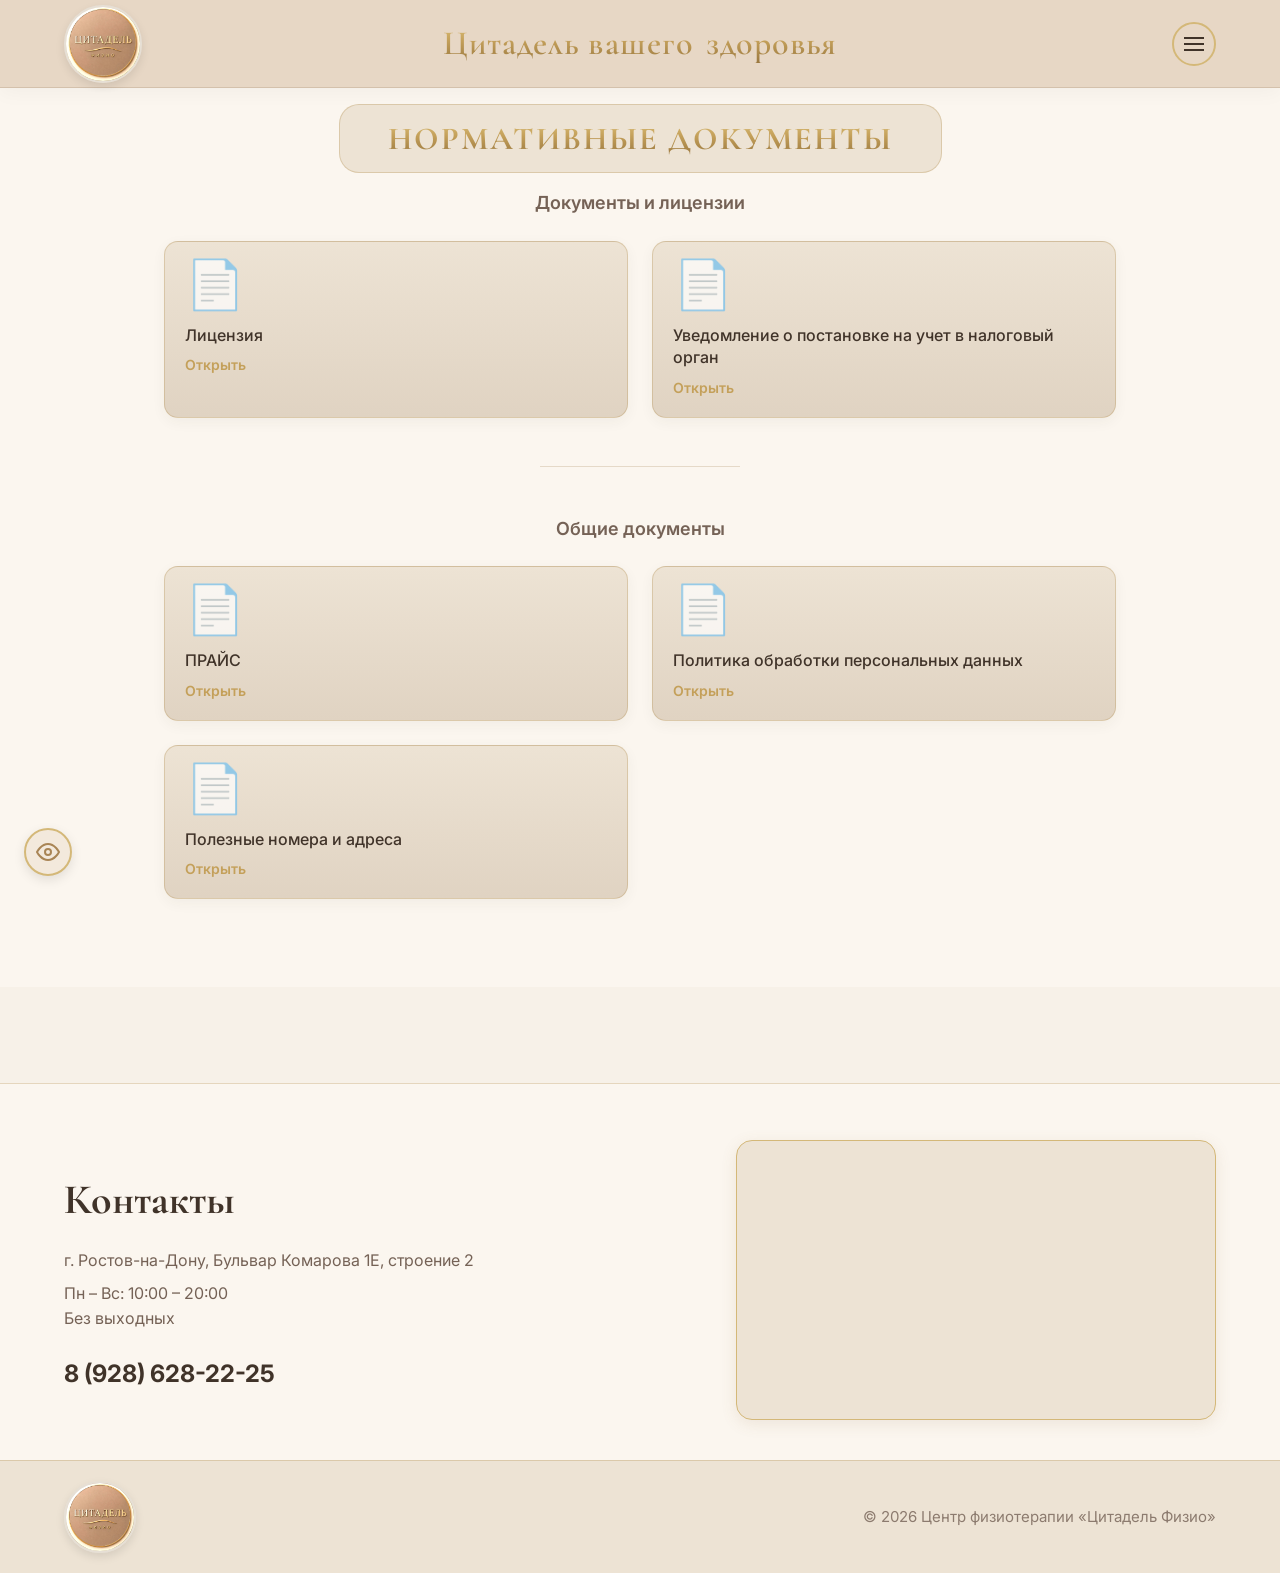
==== commit 49530157: "Обновление сайта: новые правки, стили и картинки" ====
--- a/documents.html
+++ b/documents.html
@@ -17,7 +17,7 @@
     <meta name="twitter:description" content="Лицензии, прайс и нормативные документы центра Цитадель Физио.">
     <link rel="preconnect" href="https://fonts.googleapis.com">
     <link rel="preconnect" href="https://fonts.gstatic.com" crossorigin>
-    <link href="https://fonts.googleapis.com/css2?family=Cormorant+Garamond:wght@400;700&family=Inter:wght@400;600&display=swap" rel="stylesheet">
+    <link href="https://fonts.googleapis.com/css2?family=Cormorant+Garamond:ital,wght@0,400;0,500;0,600;0,700;1,400;1,500;1,600&family=Inter:wght@400;600&display=swap" rel="stylesheet">
     <link rel="stylesheet" href="css/style.css">
     <link rel="stylesheet" href="css/components.css">
     <link rel="stylesheet" href="css/pages.css">
@@ -30,7 +30,7 @@
             <a href="index.html" class="logo-link">
                 <div class="logo-circle"><img src="assets/images/logo.jpg" alt="Цитадель Физио"></div>
             </a>
-            <a href="index.html" class="header-title"><span>Цитадель твоего</span><span>здоровья</span></a>
+            <a href="index.html" class="header-title"><span>Цитадель вашего</span><span>здоровья</span></a>
             <div class="header-menu">
                 <button class="menu-btn" id="menuBtn" aria-label="Открыть меню">
                     <span></span><span></span><span></span>
@@ -46,7 +46,7 @@
         </div>
     </header>
 
-    <main>
+    <main class="page-docs-bg">
                <!-- ЗАГОЛОВОК-ПЛАШКА -->
         <section class="page-header container">
             <div class="page-capsule documents-capsule">
--- a/css/style.css
+++ b/css/style.css
@@ -1,7 +1,7 @@
 
 /* Градиент на каждой строке отдельно (не растягивается на весь блок) */
 .gradient-text-lines {
-    background-image: linear-gradient(180deg, #DCC06A 0%, #C4A052 40%, #A28144 75%, #4A3C22 100%);
+    background-image: linear-gradient(180deg, #D8D0BC 0%, #BCA58D 35%, #8D6845 72%, #3B2D26 100%);
     -webkit-background-clip: text;
     background-clip: text;
     -webkit-text-fill-color: transparent;
@@ -11,26 +11,32 @@
 }
 
 :root {
-  --bg-main: #FBF9F5;
-  --bg-surface: #F2EBE1;
-  --bg-header: #DAC8B8;
-  --bg-card-grad-start: #F6EDE5;
-  --bg-card-grad-end: #E0B974;
-  --text-primary: #23211E;
-  --text-headline: #403930;
-  --text-secondary: #605C56;
-  --accent-gold: #B3914B;
-  --accent-hover: #C4A052;
-  --border-gold: #CBAE68;
-  --border-soft: #E2D4C7;
+  /* светлее только страница; блоки как раньше */
+  --bg-main: #F7F1E8;
+  --bg-light: #FBF6EF;
+  --bg-surface: #EDE3D4;
+  --bg-dark-surface: #E0D3C2;
+  --bg-header: #E8DCCB;
+  --bg-card: #F3E9DC;
+  --bg-card-grad-start: #F3E9DC;
+  --bg-card-grad-end: #E8DCCB;
+  --text-primary: #403329;
+  --text-headline: #403329;
+  --text-secondary: #756256;
+  --text-dark-accent: #705343;
+  --accent-gold: #C4A05A;
+  --accent-hover: #A88848;
+  --border-gold: #D4B878;
+  --border-soft: #E5D9C8;
+  --white: #FFFDFC;
   --font-serif: 'Cormorant Garamond', Georgia, serif;
   --font-sans: 'Inter', -apple-system, BlinkMacSystemFont, sans-serif;
   --container-max: 1200px;
   --container-padding: 24px;
   --header-h: 88px;
   --header-h-mobile: 68px;
-  --section-gap: 88px;
-  --section-gap-sm: 64px;
+  --section-gap: 96px;
+  --section-gap-sm: 72px;
 }
 
 * { margin: 0; padding: 0; box-sizing: border-box; }
@@ -38,7 +44,7 @@
 
 body {
     background-color: var(--bg-main);
-    color: var(--text-primary);
+    color: #403329;
     font-family: var(--font-sans);
     font-size: 16px;
     line-height: 1.55;
@@ -64,10 +70,10 @@
 .site-header {
     position: fixed;
     top: 0; left: 0; width: 100%; height: 88px; z-index: 1000;
-    background: rgba(230, 214, 196, 0.9); 
+    background: rgba(230, 213, 194, 0.95); 
     backdrop-filter: blur(12px);
     -webkit-backdrop-filter: blur(12px);
-    border-bottom: 1px solid rgba(197, 162, 101, 0.3);
+    border-bottom: 1px solid rgba(168, 144, 112, 0.3);
     box-shadow: 0 4px 20px rgba(0,0,0,0.04);
 }
 .header-container {
@@ -87,14 +93,14 @@
     width: 78px;
     height: 78px;
     border-radius: 50%;
-    background: linear-gradient(135deg, #E2D0B0, #C4A052, #9A7B5F);
+    background: linear-gradient(135deg, #FBF6EF, #C4A05A, #9A7840);
     display: flex;
     align-items: center;
     justify-content: center;
     font-size: 9px;
     font-weight: bold;
     color: #fff;
-    border: 2px solid #e8d8c8;
+    border: 2px solid #e6dfd5;
     box-shadow: 0 4px 10px rgba(0,0,0,0.1);
     overflow: hidden;
     padding: 0;
@@ -108,8 +114,9 @@
 }
 .header-title {
     font-family: var(--font-serif);
-    font-size: 40px;
-    font-weight: 700;
+    font-size: 34px;
+    font-weight: 600;
+    font-style: normal;
     position: static;
     display: flex;
     flex-direction: row;
@@ -118,20 +125,21 @@
     justify-content: center;
     justify-self: center;
     gap: 0.35em;
-    line-height: 1.1;
+    line-height: 1.15;
     white-space: nowrap;
     text-align: center;
     z-index: 1;
-    color: #A28144;
+    color: #9A7840;
+    letter-spacing: 0.03em;
 }
 .header-title span {
     display: inline;
     text-align: center;
-    background-image: linear-gradient(180deg, #E8C878 0%, #C4A052 35%, #8B6B28 75%, #3D2E14 100%);
+    background-image: linear-gradient(180deg, #DCC078 0%, #C4A05A 42%, #9A7840 100%);
     -webkit-background-clip: text;
     background-clip: text;
     -webkit-text-fill-color: transparent;
-    color: #A28144;
+    color: #9A7840;
 }
 .header-menu { position: relative; }
 .menu-btn {
@@ -154,7 +162,7 @@
 .dropdown-menu a {
     height: 44px; display: flex; align-items: center; padding: 0 18px;
     font-size: 15px; color: var(--text-headline);
-    border-bottom: 1px solid rgba(197, 162, 101, 0.2); transition: 0.2s;
+    border-bottom: 1px solid rgba(168, 144, 112, 0.2); transition: 0.2s;
 }
 .dropdown-menu a:hover { background: var(--border-soft); color: var(--accent-hover); }
 
@@ -167,7 +175,7 @@
     align-items: center;
     justify-content: center;
     background:
-        linear-gradient(180deg, rgba(251, 249, 245, 0.18) 0%, rgba(242, 235, 225, 0.22) 40%, rgba(64, 57, 48, 0.28) 100%),
+        linear-gradient(180deg, rgba(75, 52, 38, 0.2) 0%, rgba(75, 52, 38, 0.28) 50%, rgba(75, 52, 38, 0.35) 100%),
         url("../assets/images/hero-bg.jpg") center 18% / cover no-repeat;
     margin-top: -88px;
     padding-top: 88px;
@@ -186,7 +194,7 @@
 .hero-overlay {
     position: absolute;
     inset: 0;
-    background: rgba(242, 235, 225, 0.16);
+    background: rgba(75, 52, 38, 0.28);
     pointer-events: none;
     z-index: 1;
 }
@@ -195,29 +203,26 @@
 .hero-card {
     max-width: 720px;
     width: auto;
-    background: rgba(251, 249, 245, 0.9);
-    border: 1px solid rgba(203, 174, 104, 0.65);
+    background: rgba(251, 246, 239, 0.96);
+    border: 1.5px solid rgba(177, 138, 74, 0.55);
     border-radius: 20px;
     padding: 28px 44px;
     text-align: center;
-    backdrop-filter: blur(4px);
-    box-shadow: 0 10px 30px rgba(0,0,0,0.05);
+    backdrop-filter: blur(6px);
+    box-shadow: 0 12px 36px rgba(64, 51, 41, 0.18);
     overflow: visible;
     box-sizing: border-box;
 }
 .hero-title {
     font-family: var(--font-serif);
-    font-size: 42px;
-    font-weight: 700;
+    font-weight: 600;
     line-height: 1.15;
-    text-transform: uppercase;
-    letter-spacing: 0.04em;
     text-align: center;
     width: 100%;
     display: flex;
     flex-direction: column;
     align-items: center;
-    gap: 0.05em;
+    gap: 0.35em;
 }
 .hero-line {
     display: flex;
@@ -227,17 +232,43 @@
     align-items: baseline;
     gap: 0.4em;
 }
-.hero-word {
-    display: inline-block;
-    background-image: linear-gradient(180deg, #E8C878 0%, #C4A052 35%, #8B6B28 75%, #3D2E14 100%);
+.hero-citadel {
+    display: block;
+    font-family: var(--font-serif);
+    font-size: 52px;
+    font-weight: 700;
+    letter-spacing: 0.14em;
+    text-transform: uppercase;
+    background-image: linear-gradient(180deg, #C4A05A 0%, #B18A4A 35%, #80613A 100%);
     -webkit-background-clip: text;
     background-clip: text;
     -webkit-text-fill-color: transparent;
-    color: #A28144;
+    color: #80613A;
+}
+.hero-subtitle {
+    display: block;
+    font-family: var(--font-serif);
+    font-size: 22px;
+    font-weight: 500;
+    font-style: normal;
+    letter-spacing: 0.06em;
+    text-transform: none;
+    background-image: linear-gradient(180deg, #C4A05A 0%, #B18A4A 40%, #8A6C38 100%);
+    -webkit-background-clip: text;
+    background-clip: text;
+    -webkit-text-fill-color: transparent;
+    color: #8A6C38;
+}
+.hero-word {
+    display: inline-block;
     padding: 0 2px;
 }
 .hero-word:nth-child(even) {
-    background-image: linear-gradient(180deg, #F0D78A 0%, #D4AF5E 30%, #A07A32 65%, #4A3820 100%);
+    background-image: linear-gradient(180deg, #B89248 0%, #9A7340 45%, #6E522E 100%);
+    -webkit-background-clip: text;
+    background-clip: text;
+    -webkit-text-fill-color: transparent;
+    color: #80613A;
 }
 /* --- Единый стиль CTA-кнопок --- */
 .btn,
@@ -265,7 +296,7 @@
     background: var(--accent-hover);
     border-color: var(--accent-hover);
     color: #fff;
-    box-shadow: 0 8px 28px rgba(196, 160, 82, 0.3);
+    box-shadow: 0 8px 28px rgba(168, 144, 112, 0.3);
 }
 .btn:active,
 .hero-btn:active {
@@ -275,11 +306,14 @@
 
 /* --- Тонкая золотая линия между секциями --- */
 .section-line {
-    width: 100%;
-    max-width: 120px;
+    display: block;
+    width: 100px;
     height: 1px;
-    background: linear-gradient(90deg, transparent, #CBAE68 25%, #C4A052 50%, #CBAE68 75%, transparent);
-    margin: 8px auto;
+    margin: 36px auto;
+    padding: 0;
+    border: 0;
+    background: linear-gradient(90deg, transparent 0%, #D4B878 15%, #C4A05A 50%, #D4B878 85%, transparent 100%);
+    opacity: 0.9;
 }
 
 /* --- СПЕЦИАЛИСТЫ (Главная) --- */
@@ -289,36 +323,64 @@
     display: flex;
     flex-direction: column;
     align-items: center;
-}
-.specialists-header-wrap .section-title { display: inline; }
-.specialists-header-wrap { width: 100%; max-width: 950px; text-align: left; margin-bottom: 24px; }
+    background: transparent;
+}
+
+.specialists-header-wrap {
+    width: 100%;
+    max-width: 950px;
+    text-align: left;
+    margin: 0 auto 16px;
+    padding: 0 4px;
+    box-sizing: border-box;
+}
 .section-title {
     font-family: var(--font-serif);
     font-size: 42px;
-    font-weight: 700;
+    font-weight: 600;
     line-height: 1.25;
     text-align: left;
-    margin-bottom: 12px;
-    background-image: linear-gradient(180deg, #DCC06A 0%, #C4A052 40%, #A28144 75%, #4A3C22 100%);
+    margin: 0 0 12px 0;
+    background-image: linear-gradient(180deg, #C4A05A 0%, #B18A4A 40%, #80613A 100%);
     -webkit-background-clip: text;
     background-clip: text;
     -webkit-text-fill-color: transparent;
-    color: transparent;
-    -webkit-box-decoration-break: clone;
-    box-decoration-break: clone;
-    display: inline;
-}
-.section-subtitle { font-size: 16px; color: var(--text-secondary); margin-bottom: 0; }
+    color: #80613A;
+    display: block;
+    width: 100%;
+}
+.section-subtitle {
+    font-size: 16px;
+    color: var(--text-secondary);
+    margin: 0 0 8px 0;
+    line-height: 1.5;
+    max-width: 100%;
+}
 .text-link { color: var(--accent-gold); font-weight: 600; }
-.label-tag { font-size: 20px; font-weight: 600; color: var(--accent-gold); text-transform: uppercase; text-align: center; width: 100%; margin-bottom: 20px; }
+.label-tag {
+    font-size: 18px;
+    font-weight: 600;
+    color: var(--accent-gold);
+    text-transform: uppercase;
+    text-align: center;
+    width: 100%;
+    margin: 28px 0 24px;
+    letter-spacing: 0.06em;
+}
 
 .doctor-preview-card {
-    width: 100%; max-width: 950px; min-height: 210px; 
-    margin-bottom: 20px; 
-    background: linear-gradient(135deg, #F8F2E8 0%, #ECDCC0 50%, #DCC49A 100%);
-    border: 1.5px solid var(--border-gold); border-radius: 20px;
-    padding: 20px 32px; display: flex; align-items: center; gap: 28px;
-    box-shadow: 0 8px 24px rgba(162, 129, 68, 0.1);
+    width: 100%;
+    max-width: 950px;
+    min-height: 210px;
+    margin-bottom: 20px;
+    background: linear-gradient(135deg, #EDE3D4 0%, #E0D3C2 100%);
+    border: 1px solid rgba(177, 138, 74, 0.3);
+    border-radius: 20px;
+    padding: 20px 32px;
+    display: flex;
+    align-items: center;
+    gap: 28px;
+    box-shadow: 0 8px 24px rgba(64, 51, 41, 0.07);
     transition: transform 0.3s ease, box-shadow 0.3s ease, border-color 0.3s ease;
     cursor: pointer;
     text-decoration: none;
@@ -340,7 +402,7 @@
 }
 .doctor-preview-card:hover {
     transform: translateY(-6px); 
-    box-shadow: 0 16px 36px rgba(162, 129, 68, 0.22);
+    box-shadow: 0 16px 36px rgba(140, 120, 96, 0.22);
     border-color: var(--accent-gold);
 }
 .doctor-preview-card:hover .doctor-name {
@@ -357,8 +419,8 @@
     width: 160px;
     height: 160px;
     border-radius: 50%;
-    background: #F2EBE1;
-    border: 2px solid #CBAE68;
+    background: #E6D5C2;
+    border: 2px solid var(--border-gold);
     flex-shrink: 0;
     display: flex;
     align-items: center;
@@ -366,7 +428,7 @@
     color: var(--text-secondary);
     font-weight: 600;
     font-size: 14px;
-    box-shadow: 0 4px 14px rgba(196, 160, 82, 0.2);
+    box-shadow: 0 4px 14px rgba(168, 144, 112, 0.2);
     overflow: hidden;
     padding: 0;
 }
@@ -393,13 +455,14 @@
 /* --- БАННЕР --- */
 .banner-all-inclusive {
     width: 100%;
-    background: var(--bg-surface);
-    min-height: 160px;
-    margin: var(--section-gap-sm) 0;
-    padding: 48px 0;
+    background: var(--bg-light);
+    min-height: 140px;
+    margin: 0;
+    padding: 44px 0;
     display: block;
-    border-top: 1px solid rgba(203, 174, 104, 0.45);
-    border-bottom: 1px solid rgba(197, 162, 101, 0.35);
+    border-top: 1px solid rgba(177, 138, 74, 0.35);
+    border-bottom: 1px solid rgba(177, 138, 74, 0.35);
+    box-shadow: none;
 }
 .banner-header-wrap {
     width: 100%;
@@ -412,24 +475,25 @@
 .banner-title {
     font-family: var(--font-serif);
     font-size: 42px;
-    line-height: 1.35;
+    line-height: 1.4;
     text-align: left;
     max-width: 100%;
-    font-weight: 700;
+    font-weight: 500;
     margin: 0;
 }
+
 .banner-title span {
     display: block;
     width: 100%;
     margin-bottom: 8px;
-    background-image: linear-gradient(180deg, #E8C878 0%, #C4A052 35%, #8B6B28 75%, #3D2E14 100%);
+    background-image: linear-gradient(180deg, #C4A05A 0%, #B18A4A 40%, #80613A 100%);
     -webkit-background-clip: text;
     background-clip: text;
     -webkit-text-fill-color: transparent;
-    color: #A28144; /* fallback if clip fails */
+    color: #80613A;
 }
 .banner-title span:nth-child(even) {
-    background-image: linear-gradient(180deg, #E0C060 0%, #B8913E 40%, #7A5E22 80%, #2F2412 100%);
+    background-image: linear-gradient(180deg, #D4B468 0%, #B89248 48%, #8A6C38 100%);
 }
 .banner-title span:last-child {
     margin-bottom: 0;
@@ -438,13 +502,16 @@
 
 /* --- НАПРАВЛЕНИЯ --- */
 .treatments {
+    width: 100%;
     margin-bottom: var(--section-gap);
     padding-top: var(--section-gap-sm);
+    padding-bottom: var(--section-gap-sm);
+    background: transparent;
 }
 .treatments-title {
     font-size: 22px;
     font-weight: 600;
-    color: var(--accent-gold);
+    color: #C4A05A;
     text-align: center;
     text-transform: uppercase;
     margin-bottom: 40px;
@@ -452,28 +519,34 @@
 }
 .treatments-grid { display: flex; flex-wrap: wrap; justify-content: center; gap: 24px; max-width: 1000px; margin: 0 auto; }
 .treatment-card {
-    width: calc(33.333% - 16px); height: 290px; 
-    background: linear-gradient(135deg, #F8F2E8 0%, #ECDCC0 50%, #DCC49A 100%);
-    border: 1.5px solid var(--border-gold); border-radius: 16px; 
-    padding: 24px 16px; display: flex; flex-direction: column; align-items: center;
-    justify-content: flex-start; text-align: center; 
+    width: calc(33.333% - 16px);
+    min-width: 0;
+    background: linear-gradient(180deg, #EDE3D4 0%, #E0D3C2 100%);
+    border: 1px solid rgba(177, 138, 74, 0.28);
+    border-radius: 16px;
+    padding: 24px 20px;
+    display: flex;
+    flex-direction: column;
+    align-items: center;
+    text-align: center;
+    box-shadow: 0 6px 20px rgba(64, 51, 41, 0.06);
     transition: transform 0.3s ease, box-shadow 0.3s ease, border-color 0.3s ease;
     cursor: pointer;
     text-decoration: none;
     color: inherit;
-    position: relative;
-}
-.treatment-card:hover { 
-    transform: translateY(-8px) scale(1.02); 
-    box-shadow: 0 16px 36px rgba(196, 160, 82, 0.35); 
+    height: auto;
+}
+.treatment-card:hover {
+    transform: translateY(-6px);
+    box-shadow: 0 16px 36px rgba(141, 104, 69, 0.2);
     border-color: var(--accent-gold);
 }
 .treatment-card:hover .treatment-name {
-    color: var(--accent-gold);
+    color: #B18A4A !important;
 }
 .treatment-card:hover .gender-icon {
-    color: var(--accent-gold);
-    transform: scale(1.15);
+    color: #B18A4A !important;
+    transform: scale(1.12);
 }
 .treatment-card:active {
     transform: translateY(-3px) scale(1.01);
@@ -482,7 +555,7 @@
     width: 150px;
     height: 150px;
     border-radius: 50%;
-    background: #FBF9F5;
+    background: #F3E9DC;
     margin-bottom: 16px;
     display: flex;
     align-items: center;
@@ -491,8 +564,8 @@
     color: var(--text-secondary);
     font-weight: 600;
     overflow: hidden;
-    border: 2px solid #CBAE68;
-    box-shadow: 0 4px 16px rgba(196, 160, 82, 0.22);
+    border: 2px solid var(--border-gold);
+    box-shadow: 0 4px 16px rgba(168, 144, 112, 0.22);
     flex-shrink: 0;
 }
 .treatment-icon-placeholder img {
@@ -518,13 +591,20 @@
 /* --- КОНТАКТЫ --- */
 .site-footer { margin-top: var(--section-gap); }
 .footer-main {
-    background: var(--bg-surface);
-    padding: 64px 0;
-    border-top: 1px solid rgba(203, 174, 104, 0.45);
-}
-.footer-container { 
-    display: flex; justify-content: space-between; align-items: center; 
-    gap: 40px; max-width: 950px; margin: 0 auto; 
+    background: var(--bg-light);
+    padding: 56px 0 40px;
+    color: var(--text-primary);
+    border-top: 1px solid rgba(177, 138, 74, 0.3);
+}
+.footer-container {
+    display: flex;
+    justify-content: space-between;
+    align-items: center;
+    gap: 40px;
+    max-width: var(--container-max);
+    margin: 0 auto;
+    padding: 0 var(--container-padding);
+    flex-wrap: wrap;
 }
 .footer-contacts { max-width: 450px; text-align: left; }
 .footer-title { font-family: var(--font-serif); font-size: 42px; color: var(--text-headline); margin-bottom: 16px; }
@@ -541,8 +621,8 @@
     border-radius: 16px;
     overflow: hidden;
     border: 1.5px solid var(--border-gold);
-    box-shadow: 0 4px 16px rgba(196, 160, 82, 0.15);
-    background: #F2EBE1;
+    box-shadow: 0 4px 16px rgba(141, 104, 69, 0.12);
+    background: var(--bg-surface);
 }
 .footer-map-frame {
     display: block;
@@ -555,7 +635,7 @@
     width: 100%;
     height: 100%;
     border-radius: 16px;
-    background: #E2D4C7;
+    background: #E0D5C8;
     display: flex;
     align-items: center;
     justify-content: center;
@@ -564,14 +644,18 @@
 }
 
 /* --- ПОДВАЛ --- */
-.sub-footer { background: var(--bg-main); padding: 32px 0; border-top: 1px solid rgba(226, 212, 199, 0.4); }
+.sub-footer {
+    background: var(--bg-surface);
+    border-top: 1px solid rgba(177, 138, 74, 0.3);
+    padding: 20px 0;
+}
 .sub-footer-container { display: flex; justify-content: space-between; align-items: center; max-width: 1200px; margin: 0 auto; padding: 0 24px; }
 .mini-logo-circle {
     width: 72px;
     height: 72px;
     border-radius: 50%;
-    background: linear-gradient(135deg, #E2D0B0, #C4A052, #9A7B5F);
-    border: 2px solid #e8d8c8;
+    background: linear-gradient(135deg, #F3E9DC, #A98555, #8D6845);
+    border: 2px solid #e6dfd5;
     display: flex;
     align-items: center;
     justify-content: center;
@@ -594,8 +678,8 @@
 .page-header {
     display: flex;
     justify-content: center;
-    margin-top: 120px;
-    margin-bottom: var(--section-gap-sm);
+    margin-top: 0;
+    margin-bottom: 16px;
 }
 .page-capsule {
     width: 350px; height: 68px; background: var(--bg-surface);
@@ -608,37 +692,45 @@
     letter-spacing: 2px;
     font-weight: 700;
     margin: 0;
-    background-image: linear-gradient(180deg, #DCC06A 0%, #C4A052 40%, #A28144 70%, #4A3C22 100%);
+    background-image: linear-gradient(180deg, #DCC078 0%, #C4A05A 42%, #9A7840 100%);
     -webkit-background-clip: text;
     background-clip: text;
     -webkit-text-fill-color: transparent;
-    color: transparent;
-    -webkit-box-decoration-break: clone;
-    box-decoration-break: clone;
+    color: #9A7840;
 }
 
 .specialists-list {
     max-width: 1050px;
-    margin: 0 auto var(--section-gap) auto;
+    margin: 0 auto 64px auto;
     padding: 0 24px;
     display: flex;
     flex-direction: column;
-    gap: 32px;
+    gap: 20px;
 }
 .specialist-card {
-    background: #FFFFFF; border: 1px solid var(--border-soft); border-radius: 22px;
-    padding: 32px; min-height: 220px; display: flex; gap: 40px; align-items: center;
-    box-shadow: 0 8px 24px rgba(0,0,0,0.04); transition: transform 0.3s ease, box-shadow 0.3s ease;
-}
-.specialist-card:hover { transform: translateY(-4px); box-shadow: 0 12px 30px rgba(162, 129, 68, 0.08); }
+    background: linear-gradient(180deg, #EDE3D4 0%, #E0D3C2 100%);
+    border: 1px solid rgba(177, 138, 74, 0.28);
+    border-radius: 20px;
+    padding: 32px;
+    box-shadow: 0 8px 24px rgba(64, 51, 41, 0.06);
+    display: flex;
+    gap: 28px;
+    align-items: flex-start;
+    transition: transform 0.3s ease, box-shadow 0.3s ease;
+    width: 100%;
+    max-width: 1000px;
+    margin: 0 auto 24px;
+    height: auto;
+}
+.specialist-card:hover { transform: translateY(-4px); box-shadow: 0 12px 30px rgba(140, 120, 96, 0.08); }
 .specialist-photo-col { display: flex; flex-direction: column; align-items: center; width: 200px; flex-shrink: 0; }
 .specialist-photo-placeholder {
     width: 160px;
     height: 160px;
     border-radius: 50%;
-    background: #F2EBE1;
-    border: 2px solid #CBAE68;
-    box-shadow: 0 4px 14px rgba(196, 160, 82, 0.2);
+    background: #E6D5C2;
+    border: 2px solid var(--border-gold);
+    box-shadow: 0 4px 14px rgba(168, 144, 112, 0.2);
     display: flex;
     align-items: center;
     justify-content: center;
@@ -668,16 +760,29 @@
 
 /* --- СТРАНИЦА ТЕХНОЛОГИЙ --- */
 .text-center { text-align: center; }
-.tech-subtitle { font-family: var(--font-sans); font-size: 18px; color: var(--text-secondary); text-align: center; margin-bottom: 40px; }
+.tech-subtitle {
+    font-family: var(--font-sans);
+    font-size: 17px;
+    color: var(--text-secondary);
+    text-align: center;
+    margin: 0 auto 20px;
+    max-width: 640px;
+    line-height: 1.5;
+    padding: 0 20px;
+}
+.tech-intro {
+    margin-bottom: 4px !important;
+}
+.tech-intro {
+    margin-bottom: 8px !important;
+}
 
 .tech-list {
     display: flex;
     flex-direction: column;
-    gap: 36px;
-    margin-bottom: var(--section-gap);
+    gap: 24px;
+    margin: 0 auto 48px;
     max-width: 1050px;
-    margin-left: auto;
-    margin-right: auto;
     padding: 0 24px;
 }
 
@@ -694,25 +799,25 @@
 
 .tech-card {
     position: relative;
-    z-index: 2; 
+    z-index: 2;
     display: flex;
     align-items: center;
     justify-content: space-between;
     gap: 40px;
-    background: #FFFFFF; 
-    border: 1px solid var(--border-soft);
+    background: linear-gradient(180deg, #EDE3D4 0%, #E0D3C2 100%);
+    border: 1px solid rgba(177, 138, 74, 0.28);
     border-radius: 20px;
     padding: 30px;
-    box-shadow: 0 8px 24px rgba(0,0,0,0.04);
+    box-shadow: 0 8px 24px rgba(64, 51, 41, 0.06);
     width: 100%;
     max-width: 1000px;
-    margin: 0; 
+    margin: 0;
     transition: transform 0.3s ease, box-shadow 0.3s ease;
 }
 
 .tech-card:hover {
     transform: translateY(-3px);
-    box-shadow: 0 12px 28px rgba(162, 129, 68, 0.1);
+    box-shadow: 0 12px 28px rgba(140, 120, 96, 0.1);
 }
 
 .tech-card.reverse { flex-direction: row-reverse; }
@@ -747,13 +852,13 @@
     width: 100%;
     height: 100%;
     border-radius: 50%;
-    background: #F2EBE1;
-    border: 2px solid #C5A265;
+    background: #E6D5C2;
+    border: 2px solid var(--border-gold);
     display: flex;
     align-items: center;
     justify-content: center;
     overflow: hidden;
-    box-shadow: 0 4px 14px rgba(162, 129, 68, 0.1);
+    box-shadow: 0 4px 14px rgba(140, 120, 96, 0.1);
     padding: 22%;
     box-sizing: border-box;
 }
@@ -803,22 +908,24 @@
 }
 
 .doc-card {
-    background: linear-gradient(135deg, #F6EDE5 0%, #E8D5BC 100%);
-    border: 1.5px solid var(--border-gold);
-    border-radius: 16px;
-    padding: 30px 20px;
+    background: linear-gradient(180deg, #EDE3D4 0%, #E0D3C2 100%);
+    border: 1px solid rgba(177, 138, 74, 0.28);
+    border-radius: 14px;
+    padding: 18px 20px;
+    text-decoration: none;
+    color: inherit;
     display: flex;
     flex-direction: column;
-    align-items: center;
-    text-align: center;
-    transition: transform 0.3s ease, box-shadow 0.3s ease;
-    min-height: 180px;
-    justify-content: center;
+    align-items: flex-start;
+    min-height: 52px;
+    box-shadow: 0 4px 14px rgba(64, 51, 41, 0.05);
+    transition: transform 0.2s ease, box-shadow 0.2s ease, border-color 0.2s ease;
+    position: relative;
 }
 
 .doc-card:hover {
     transform: translateY(-4px);
-    box-shadow: 0 12px 30px rgba(162, 129, 68, 0.15);
+    box-shadow: 0 12px 30px rgba(140, 120, 96, 0.15);
 }
 
 .doc-icon-placeholder {
@@ -846,12 +953,12 @@
     height: 52px;
     z-index: 3000 !important;
     border-radius: 50%;
-    background: #FBF9F5;
-    border: 2px solid #CBAE68;
+    background: #F3E9DC;
+    border: 2px solid var(--border-gold);
     display: flex;
     align-items: center;
     justify-content: center;
-    color: #B3914B;
+    color: #A98555;
     cursor: pointer;
     transition: background 0.3s, border-color 0.3s, box-shadow 0.3s;
     box-shadow: 0 4px 12px rgba(0,0,0,0.1);
@@ -863,7 +970,7 @@
     flex-shrink: 0;
 }
 .accessibility-btn:hover {
-    background: #F2EBE1;
+    background: #E6D5C2;
 }
 
 .accessibility-modal {
@@ -879,8 +986,8 @@
     position: fixed;
     top: 0; left: -500px; 
     width: 100%; max-width: 450px; height: 100%; 
-    background: #FBF9F5;
-    border-right: 1px solid #E2D4C7; 
+    background: #F3E9DC;
+    border-right: 1px solid #E0D5C8; 
     box-shadow: 5px 0 25px rgba(0,0,0,0.1); 
     padding: 30px 24px;
     overflow-y: auto; 
@@ -895,7 +1002,7 @@
     content: "";
     position: absolute;
     top: 0; left: 0; width: 100%; height: 430px;
-    background: #F2EBE1;
+    background: #E6D5C2;
     z-index: -1; 
     pointer-events: none;
 }
@@ -908,7 +1015,7 @@
 }
 
 .acc-section {
-    background: #FBF9F5;
+    background: #F3E9DC;
     border-radius: 16px; 
     padding: 20px; 
     display: flex;
@@ -929,7 +1036,7 @@
 .acc-grid-3 { display: grid; grid-template-columns: 1fr 1fr 1fr; gap: 12px; }
 
 .acc-btn {
-    background: #F2EBE1; 
+    background: #E6D5C2; 
     border: none; 
     border-radius: 12px;
     padding: 14px 10px; 
@@ -953,8 +1060,8 @@
     display: block;
     line-height: 1.25;
 }
-.acc-btn:hover { background: #EBE3D7; }
-.acc-btn[aria-pressed="true"] { background: #E2D4C7; border: 1px solid #CBAE68; }
+.acc-btn:hover { background: #E5E1DA; }
+.acc-btn[aria-pressed="true"] { background: #E0D5C8; border: 1px solid #BCA58D; }
 
 .acc-icon-wrap {
     display: flex;
@@ -1010,20 +1117,20 @@
     max-height: 26px;
     flex: 0 0 26px;
     border-radius: 50%; 
-    border: 1.5px solid #CBAE68;
+    border: 1.5px solid #BCA58D;
     font-size: 15px;
     font-weight: 600;
     line-height: 1;
     box-sizing: border-box;
     padding: 0;
     margin: 0;
-    background: #FBF9F5;
+    background: #F3E9DC;
     color: #403930;
     overflow: hidden;
 }
 .acc-controls-inline .acc-plus:hover,
 .acc-controls-inline .acc-minus:hover { 
-    background: #CBAE68;
+    background: #BCA58D;
     color: #fff; 
 }
 
@@ -1055,7 +1162,7 @@
     min-height: 64px !important;
     height: auto !important;
     padding: 18px 24px !important;
-    background: #C4A052 !important; 
+    background: #BCA58D !important; 
     color: #FFFFFF !important;
     border: none !important; 
     border-radius: 8px !important; 
@@ -1069,12 +1176,12 @@
     display: flex !important;
     align-items: center !important;
     justify-content: center !important;
-    box-shadow: 0 4px 14px rgba(162, 129, 68, 0.3) !important; 
+    box-shadow: 0 4px 14px rgba(140, 120, 96, 0.3) !important; 
 }
 
 .acc-reset-all:hover { 
-    background: #A98547 !important;
-    box-shadow: 0 6px 18px rgba(162, 129, 68, 0.35) !important;
+    background: #A98555 !important;
+    box-shadow: 0 6px 18px rgba(140, 120, 96, 0.35) !important;
 }
 .acc-close {
     position: absolute; top: 20px; right: 20px;
@@ -1088,9 +1195,19 @@
 body.acc-readable-font, body.acc-readable-font * { font-family: Arial, Helvetica, sans-serif !important; }
 body.acc-big-cursor, body.acc-big-cursor * { cursor: url('data:image/svg+xml;utf8,<svg xmlns="http://www.w3.org/2000/svg" width="32" height="32" viewBox="0 0 32 32"><circle cx="16" cy="16" r="14" fill="rgba(162,129,68,0.8)" stroke="white" stroke-width="2"/></svg>') 16 16, auto !important; }
 body.acc-line-height p, body.acc-line-height li { line-height: 2.2 !important; }
-body.acc-letter-spacing body, body.acc-letter-spacing p, body.acc-letter-spacing li, body.acc-letter-spacing h1, body.acc-letter-spacing h2, body.acc-letter-spacing h3, body.acc-letter-spacing a, body.acc-letter-spacing span { letter-spacing: 1.5px !important; }
+body.acc-letter-spacing, body.acc-letter-spacing p, body.acc-letter-spacing li, body.acc-letter-spacing h1, body.acc-letter-spacing h2, body.acc-letter-spacing h3, body.acc-letter-spacing a, body.acc-letter-spacing span { letter-spacing: 1.5px !important; }
 body.acc-text-align p, body.acc-text-align h1, body.acc-text-align h2, body.acc-text-align h3 { text-align: center !important; }
-body.acc-font-weight body, body.acc-font-weight p, body.acc-font-weight li, body.acc-font-weight h1, body.acc-font-weight h2, body.acc-font-weight h3, body.acc-font-weight a, body.acc-font-weight span { font-weight: 600 !important; }
+body.acc-font-weight,
+body.acc-font-weight p,
+body.acc-font-weight li,
+body.acc-font-weight h1,
+body.acc-font-weight h2,
+body.acc-font-weight h3,
+body.acc-font-weight a,
+body.acc-font-weight span,
+body.acc-font-weight button {
+    font-weight: 700 !important;
+}
 
 /* Тёмная тема — без filter, без * { }, чтобы не ломать fixed-элементы */
 body.acc-theme-dark {
@@ -1144,7 +1261,7 @@
     border-bottom-color: #444 !important;
 }
 body.acc-theme-dark .menu-btn {
-    border-color: #CBAE68 !important;
+    border-color: #BCA58D !important;
 }
 body.acc-theme-dark .menu-btn span {
     background-color: #f0f0f0 !important;
@@ -1162,10 +1279,10 @@
 }
 body.acc-theme-dark .acc-btn[aria-pressed="true"] {
     background: #444 !important;
-    border-color: #CBAE68 !important;
+    border-color: #BCA58D !important;
 }
 body.acc-theme-dark .acc-section-title {
-    color: #CBAE68 !important;
+    color: #BCA58D !important;
 }
 body.acc-theme-dark .accessibility-content h2 {
     color: #f0f0f0 !important;
@@ -1176,11 +1293,11 @@
 /* Кнопка «глаз» и сброс — всегда стабильные */
 body.acc-theme-dark .accessibility-btn {
     background: #2a2a2a !important;
-    border-color: #CBAE68 !important;
-    color: #CBAE68 !important;
+    border-color: #BCA58D !important;
+    color: #BCA58D !important;
 }
 body.acc-theme-dark .acc-reset-all {
-    background: #C4A052 !important;
+    background: #BCA58D !important;
     color: #FFFFFF !important;
 }
 
@@ -1251,8 +1368,8 @@
     left: 0;
     right: 0;
     height: 3px;
-    background: linear-gradient(90deg, transparent 0%, #CBAE68 8%, #A28144 50%, #CBAE68 92%, transparent 100%);
-    box-shadow: 0 0 8px rgba(162, 129, 68, 0.45);
+    background: linear-gradient(90deg, transparent 0%, #BCA58D 8%, #A98555 50%, #BCA58D 92%, transparent 100%);
+    box-shadow: 0 0 8px rgba(140, 120, 96, 0.45);
     pointer-events: none;
     z-index: 2500;
     display: none;
@@ -1268,8 +1385,8 @@
     left: 5%;
     width: 90%;
     height: 110px;
-    background: rgba(251, 249, 245, 0.22);
-    border: 2px solid rgba(197, 162, 101, 0.75);
+    background: rgba(244, 239, 232, 0.22);
+    border: 2px solid rgba(168, 144, 112, 0.75);
     border-radius: 8px;
     box-shadow:
         0 0 0 9999px rgba(20, 18, 15, 0.5),
@@ -1297,7 +1414,7 @@
 body.acc-highlight-content main p,
 body.acc-highlight-content main li,
 body.acc-highlight-content main a {
-    outline: 1px solid #CBAE68 !important;
+    outline: 1px solid #BCA58D !important;
     outline-offset: 2px;
 }
 
@@ -1311,7 +1428,7 @@
 
 body.acc-highlight-links a {
     text-decoration: underline !important;
-    color: #A28144 !important;
+    color: #A98555 !important;
     font-weight: 700 !important;
     text-underline-offset: 3px;
 }
@@ -1475,7 +1592,7 @@
     max-width: 600px;
     height: auto;
     padding: 16px 40px;
-    background: #F2EBE1;
+    background: #E6D5C2;
     border: 1.5px solid var(--border-gold);
     border-radius: 16px;
     display: flex;
@@ -1492,7 +1609,7 @@
     font-weight: 700;
     margin: 0;
     line-height: 1.2;
-    background: linear-gradient(180deg, #DCC06A 0%, #C4A052 40%, #A28144 75%, #4A3C22 100%);
+    background: linear-gradient(180deg, #D8D0BC 0%, #BCA58D 35%, #8D6845 72%, #3B2D26 100%);
     -webkit-background-clip: text;
     -webkit-text-fill-color: transparent;
 }
@@ -1507,7 +1624,7 @@
     align-items: center;
     justify-content: space-between;
     gap: 40px;
-    background: #F2EBE1;
+    background: #E6D5C2;
     border: 1px solid var(--border-soft);
     border-radius: 24px;
     padding: 50px;
@@ -1577,8 +1694,8 @@
     width: 300px;
     height: 300px;
     border-radius: 50%;
-    background: #FBF9F5;
-    border: 2px solid #CBAE68;
+    background: #F3E9DC;
+    border: 2px solid var(--border-gold);
     display: flex;
     align-items: center;
     justify-content: center;
@@ -1586,7 +1703,7 @@
     font-weight: 600;
     font-size: 14px;
     overflow: hidden;
-    box-shadow: 0 4px 16px rgba(196, 160, 82, 0.22);
+    box-shadow: 0 4px 16px rgba(168, 144, 112, 0.22);
 }
 .landing-img-placeholder img {
     width: 100%;
@@ -1641,7 +1758,7 @@
     font-weight: 900;
     line-height: 1;
     -webkit-text-stroke: 0.6px var(--accent-gold);
-    text-shadow: 0 1px 0 rgba(162, 129, 68, 0.35);
+    text-shadow: 0 1px 0 rgba(140, 120, 96, 0.35);
     display: inline-block;
     transform: translateY(1px);
 }
@@ -1666,12 +1783,79 @@
 }
 
 
+
+
+/* --- Section surfaces (coffee-milk) --- */
+.page-tech-bg {
+    background: var(--bg-surface);
+    padding: 0;
+    width: 100%;
+}
+main.page-tech-bg {
+    padding-top: calc(var(--header-h) + 16px);
+    padding-bottom: 48px;
+}
+main.page-tech-bg .tech-card {
+    background: var(--bg-light);
+}
+.page-docs-bg {
+    background: var(--bg-light);
+}
+main.page-docs-bg {
+    padding-top: calc(var(--header-h) + 16px);
+    padding-bottom: 48px;
+}
+.specialists-page-section {
+    background: var(--bg-main);
+    padding: calc(var(--header-h) + 16px) 0 48px;
+}
+.tech-img-placeholder {
+    background: #E6D5C2 !important;
+    border-color: var(--border-gold) !important;
+}
+.treatment-icon-placeholder {
+    background: #FBF7F1 !important;
+    border-color: var(--border-gold) !important;
+}
+.doctor-photo-placeholder,
+.specialist-photo-placeholder {
+    background: #E6D5C2 !important;
+    border-color: var(--border-gold) !important;
+}
+.footer-title { color: var(--text-headline) !important; }
+.footer-address, .footer-schedule { color: var(--text-secondary) !important; }
+.footer-phone { color: var(--text-headline) !important; }
+.footer-phone:hover { color: var(--accent-hover) !important; }
+.sub-footer {
+    background: var(--bg-surface);
+    border-top: 1px solid rgba(177, 138, 74, 0.3);
+    padding: 20px 0;
+}
+.specialist-role { color: var(--accent-gold) !important; }
+.label-tag, .text-link { color: var(--accent-gold) !important; }
+.doc-open { color: var(--accent-gold) !important; }
+.tech-title, .specialist-name, .doctor-name, .doc-name, .footer-title {
+    color: #403329 !important;
+}
+.treatment-name {
+    color: #403329;
+}
+.treatment-name {
+    color: var(--text-headline);
+}
+.tech-desc, .doctor-desc, .doctor-role, .specialist-exp, .specialist-skills li {
+    color: var(--text-secondary) !important;
+}
+
 /* ========== POLISH: readability, grid, mobile ========== */
 p, li, .doctor-desc, .doctor-role, .tech-desc, .landing-text p,
 .footer-address, .footer-schedule, .specialist-exp, .specialist-skills li {
-    color: var(--text-secondary);
+    color: #403329;
     line-height: 1.55;
     font-size: 16px;
+}
+.specialist-skills li, .doctor-desc, .tech-desc, .footer-address, .footer-schedule {
+    color: #756256;
 }
 .specialist-skills li { font-size: 16px; }
 .doctor-desc, .tech-desc { font-size: 16px; line-height: 1.6; }
@@ -1935,3 +2119,52 @@
     .logo-circle { width: 42px !important; height: 42px !important; }
     .tech-image { width: 160px !important; height: 160px !important; }
 }
+
+
+/* Лёгкая обводка светлых блоков */
+.hero-card,
+.tech-card,
+.specialist-card,
+.doc-card,
+.doctor-preview-card,
+.landing-card,
+.page-capsule,
+.treatment-card {
+    border-color: rgba(177, 138, 74, 0.3);
+}
+
+
+
+@media (max-width: 768px) {
+    .hero-citadel { font-size: 32px !important; letter-spacing: 0.08em; }
+    .hero-subtitle { font-size: 16px !important; }
+    .header-title { font-size: 15px !important; font-style: italic; font-weight: 500; }
+}
+@media (max-width: 380px) {
+    .hero-citadel { font-size: 26px !important; }
+    .hero-subtitle { font-size: 14px !important; }
+}
+
+
+/* page top offset under fixed header */
+main.page-tech-bg,
+main.page-docs-bg,
+.specialists-page-section {
+    /* padding set on these blocks themselves */
+}
+body:not(.is-home) main:not(.page-tech-bg):not(.page-docs-bg):not(.specialists-page-section) {
+    padding-top: calc(var(--header-h) + 12px);
+}
+
+
+@media (max-width: 768px) {
+    main.page-tech-bg,
+    main.page-docs-bg,
+    .specialists-page-section {
+        padding-top: calc(var(--header-h-mobile) + 12px) !important;
+    }
+    body:not(.is-home) main:not(.page-tech-bg):not(.page-docs-bg):not(.specialists-page-section) {
+        padding-top: calc(var(--header-h-mobile) + 12px);
+    }
+}
+
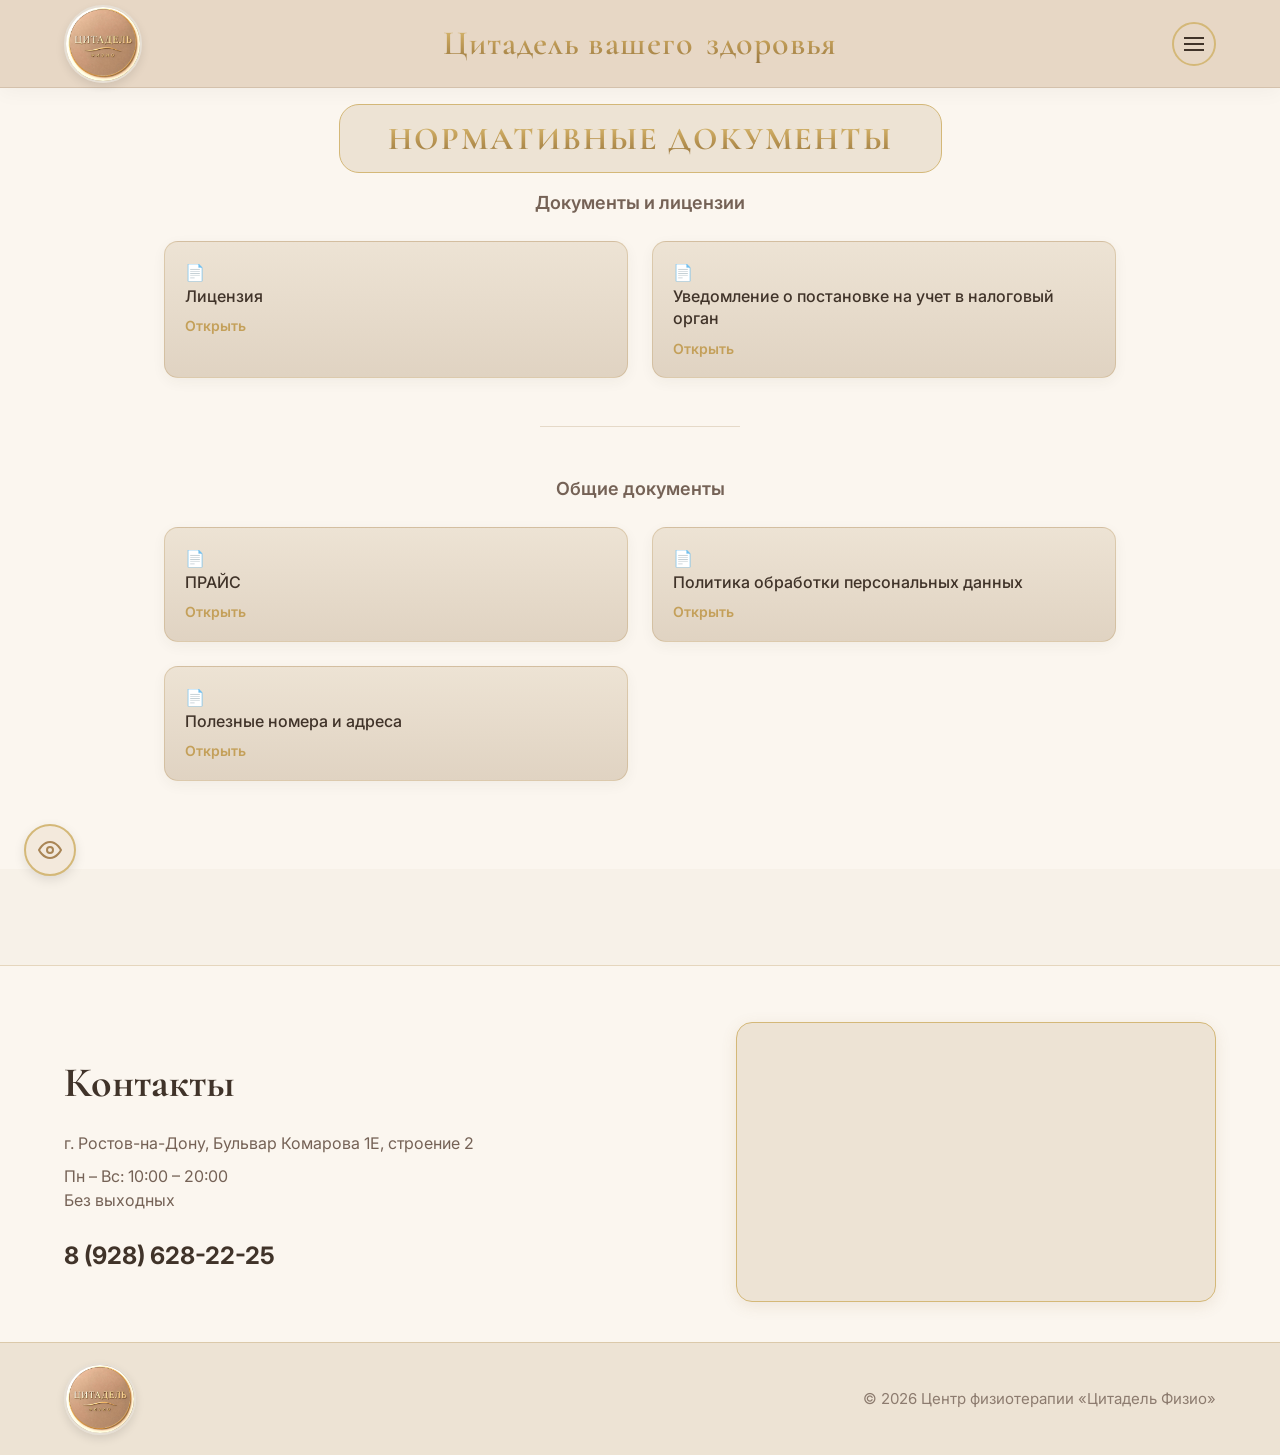
==== commit a7960b93: "Исправил центрирование фото врачей и прозрачный фон вокруг них" ====
--- a/documents.html
+++ b/documents.html
@@ -219,13 +219,13 @@
                 <h3 class="acc-section-title">Модули цветов</h3>
                 <div class="acc-grid-3">
                     <button class="acc-btn" id="btnThemeLight" aria-pressed="true">
-                        <span>Светлый контраст</span>
+                        <span>Светлая тема</span>
                         <div class="acc-icon-wrap">
                             <svg viewBox="0 0 24 24" fill="none" stroke="currentColor" stroke-width="2"><circle cx="12" cy="12" r="5"/><path d="M12 1v2m0 18v2M4.22 4.22l1.42 1.42m12.72 12.72l1.42 1.42M1 12h2m18 0h2M4.22 19.78l1.42-1.42M18.36 5.64l1.42-1.42"/></svg>
                         </div>
                     </button>
                     <button class="acc-btn" id="btnThemeDark" aria-pressed="false">
-                        <span>Высокий контраст</span>
+                        <span>Тёмная тема</span>
                         <div class="acc-icon-wrap">
                             <svg viewBox="0 0 24 24" fill="none" stroke="currentColor" stroke-width="2"><circle cx="12" cy="12" r="10"/><path d="M12 2a10 10 0 0 0 0 20V2z" fill="currentColor"/></svg>
                         </div>
--- a/css/style.css
+++ b/css/style.css
@@ -1,4 +1,3 @@
-
 /* Градиент на каждой строке отдельно (не растягивается на весь блок) */
 .gradient-text-lines {
     background-image: linear-gradient(180deg, #D8D0BC 0%, #BCA58D 35%, #8D6845 72%, #3B2D26 100%);
@@ -11,7 +10,6 @@
 }
 
 :root {
-  /* светлее только страница; блоки как раньше */
   --bg-main: #F7F1E8;
   --bg-light: #FBF6EF;
   --bg-surface: #EDE3D4;
@@ -83,65 +81,30 @@
     align-items: center;
     position: relative;
 }
-.logo-link {
-    justify-self: start;
-}
-.header-menu {
-    justify-self: end;
-}
+.logo-link { justify-self: start; }
+.header-menu { justify-self: end; position: relative; }
 .logo-circle {
-    width: 78px;
-    height: 78px;
-    border-radius: 50%;
+    width: 78px; height: 78px; border-radius: 50%;
     background: linear-gradient(135deg, #FBF6EF, #C4A05A, #9A7840);
-    display: flex;
-    align-items: center;
-    justify-content: center;
-    font-size: 9px;
-    font-weight: bold;
-    color: #fff;
-    border: 2px solid #e6dfd5;
-    box-shadow: 0 4px 10px rgba(0,0,0,0.1);
-    overflow: hidden;
-    padding: 0;
-    flex-shrink: 0;
-}
-.logo-circle img {
-    width: 100%;
-    height: 100%;
-    object-fit: cover;
-    display: block;
-}
+    display: flex; align-items: center; justify-content: center;
+    font-size: 9px; font-weight: bold; color: #fff;
+    border: 2px solid #e6dfd5; box-shadow: 0 4px 10px rgba(0,0,0,0.1);
+    overflow: hidden; padding: 0; flex-shrink: 0;
+}
+.logo-circle img { width: 100%; height: 100%; object-fit: cover; display: block; }
 .header-title {
-    font-family: var(--font-serif);
-    font-size: 34px;
-    font-weight: 600;
-    font-style: normal;
-    position: static;
-    display: flex;
-    flex-direction: row;
-    flex-wrap: nowrap;
-    align-items: baseline;
-    justify-content: center;
-    justify-self: center;
-    gap: 0.35em;
-    line-height: 1.15;
-    white-space: nowrap;
-    text-align: center;
-    z-index: 1;
-    color: #9A7840;
-    letter-spacing: 0.03em;
+    font-family: var(--font-serif); font-size: 34px; font-weight: 600;
+    display: flex; flex-direction: row; flex-wrap: nowrap;
+    align-items: baseline; justify-content: center; gap: 0.35em;
+    line-height: 1.15; white-space: nowrap; text-align: center;
+    color: #9A7840; letter-spacing: 0.03em;
 }
 .header-title span {
-    display: inline;
-    text-align: center;
+    display: inline; text-align: center;
     background-image: linear-gradient(180deg, #DCC078 0%, #C4A05A 42%, #9A7840 100%);
-    -webkit-background-clip: text;
-    background-clip: text;
-    -webkit-text-fill-color: transparent;
-    color: #9A7840;
-}
-.header-menu { position: relative; }
+    -webkit-background-clip: text; background-clip: text;
+    -webkit-text-fill-color: transparent; color: #9A7840;
+}
 .menu-btn {
     width: 44px; height: 44px; border-radius: 50%; background: transparent; 
     border: 2px solid var(--border-gold); cursor: pointer; transition: 0.3s;
@@ -168,444 +131,188 @@
 
 /* --- HERO --- */
 .hero {
-    position: relative;
-    width: 100%;
-    height: 100vh;
-    display: flex;
-    align-items: center;
-    justify-content: center;
-    background:
-        linear-gradient(180deg, rgba(75, 52, 38, 0.2) 0%, rgba(75, 52, 38, 0.28) 50%, rgba(75, 52, 38, 0.35) 100%),
-        url("../assets/images/hero-bg.jpg") center 18% / cover no-repeat;
-    margin-top: -88px;
-    padding-top: 88px;
-    z-index: 1;
-}
-.hero::before {
-    content: "";
-    position: absolute;
-    inset: 0;
-    background-image: radial-gradient(rgba(255, 255, 255, 0.05) 1px, transparent 1px);
-    background-size: 18px 18px;
-    opacity: 0.2;
-    pointer-events: none;
-    z-index: 0;
-}
-.hero-overlay {
-    position: absolute;
-    inset: 0;
-    background: rgba(75, 52, 38, 0.28);
-    pointer-events: none;
-    z-index: 1;
-}
+    position: relative; width: 100%; height: 100vh;
+    display: flex; align-items: center; justify-content: center;
+    background: url("../assets/images/hero-bg.jpg") center 6% / cover no-repeat;
+    margin-top: -88px; padding-top: 88px; z-index: 1;
+}
+.hero::before { content: none; display: none; }
+.hero-overlay { position: absolute; inset: 0; background: none; pointer-events: none; z-index: 1; }
 .hero-placeholder-text { display: none !important; }
 .hero-container { position: relative; z-index: 2; display: flex; flex-direction: column; align-items: center; }
 .hero-card {
-    max-width: 720px;
-    width: auto;
-    background: rgba(251, 246, 239, 0.96);
-    border: 1.5px solid rgba(177, 138, 74, 0.55);
-    border-radius: 20px;
-    padding: 28px 44px;
-    text-align: center;
-    backdrop-filter: blur(6px);
-    box-shadow: 0 12px 36px rgba(64, 51, 41, 0.18);
-    overflow: visible;
-    box-sizing: border-box;
+    max-width: 720px; width: auto; background: rgba(251, 246, 239, 0.96);
+    border: 1.5px solid rgba(177, 138, 74, 0.55); border-radius: 20px;
+    padding: 28px 44px; text-align: center; backdrop-filter: blur(6px);
+    box-shadow: 0 12px 36px rgba(64, 51, 41, 0.18); overflow: visible; box-sizing: border-box;
 }
 .hero-title {
-    font-family: var(--font-serif);
-    font-weight: 600;
-    line-height: 1.15;
-    text-align: center;
-    width: 100%;
-    display: flex;
-    flex-direction: column;
-    align-items: center;
-    gap: 0.35em;
-}
-.hero-line {
-    display: flex;
-    flex-direction: row;
-    flex-wrap: nowrap;
-    justify-content: center;
-    align-items: baseline;
-    gap: 0.4em;
+    font-family: var(--font-serif); font-weight: 600; line-height: 1.15;
+    text-align: center; width: 100%; display: flex; flex-direction: column;
+    align-items: center; gap: 0.35em;
 }
 .hero-citadel {
-    display: block;
-    font-family: var(--font-serif);
-    font-size: 52px;
-    font-weight: 700;
-    letter-spacing: 0.14em;
-    text-transform: uppercase;
+    display: block; font-family: var(--font-serif); font-size: 52px; font-weight: 700;
+    letter-spacing: 0.14em; text-transform: uppercase;
     background-image: linear-gradient(180deg, #C4A05A 0%, #B18A4A 35%, #80613A 100%);
-    -webkit-background-clip: text;
-    background-clip: text;
-    -webkit-text-fill-color: transparent;
-    color: #80613A;
+    -webkit-background-clip: text; background-clip: text;
+    -webkit-text-fill-color: transparent; color: #80613A;
 }
 .hero-subtitle {
-    display: block;
-    font-family: var(--font-serif);
-    font-size: 22px;
-    font-weight: 500;
-    font-style: normal;
-    letter-spacing: 0.06em;
-    text-transform: none;
+    display: block; font-family: var(--font-serif); font-size: 22px; font-weight: 500;
+    letter-spacing: 0.06em; text-transform: none;
     background-image: linear-gradient(180deg, #C4A05A 0%, #B18A4A 40%, #8A6C38 100%);
-    -webkit-background-clip: text;
-    background-clip: text;
-    -webkit-text-fill-color: transparent;
-    color: #8A6C38;
-}
-.hero-word {
-    display: inline-block;
-    padding: 0 2px;
-}
-.hero-word:nth-child(even) {
-    background-image: linear-gradient(180deg, #B89248 0%, #9A7340 45%, #6E522E 100%);
-    -webkit-background-clip: text;
-    background-clip: text;
-    -webkit-text-fill-color: transparent;
-    color: #80613A;
+    -webkit-background-clip: text; background-clip: text;
+    -webkit-text-fill-color: transparent; color: #8A6C38;
 }
 /* --- Единый стиль CTA-кнопок --- */
-.btn,
-.hero-btn {
-    display: inline-flex;
-    align-items: center;
-    justify-content: center;
-    min-width: 200px;
-    height: 52px;
-    padding: 0 32px;
-    border-radius: 50px;
-    border: 1.5px solid var(--border-gold);
-    background: var(--bg-surface);
-    color: var(--text-headline);
-    font-family: var(--font-sans);
-    font-size: 17px;
-    font-weight: 600;
-    letter-spacing: 0.02em;
-    cursor: pointer;
-    text-decoration: none;
-    transition: background 0.3s ease, color 0.3s ease, border-color 0.3s ease, box-shadow 0.3s ease, transform 0.2s ease;
-}
-.btn:hover,
-.hero-btn:hover {
-    background: var(--accent-hover);
-    border-color: var(--accent-hover);
-    color: #fff;
-    box-shadow: 0 8px 28px rgba(168, 144, 112, 0.3);
-}
-.btn:active,
-.hero-btn:active {
-    transform: translateY(1px);
-}
+.btn, .hero-btn {
+    display: inline-flex; align-items: center; justify-content: center;
+    min-width: 200px; height: 52px; padding: 0 32px; border-radius: 50px;
+    border: 1.5px solid var(--border-gold); background: var(--bg-surface);
+    color: var(--text-headline); font-family: var(--font-sans);
+    font-size: 17px; font-weight: 600; letter-spacing: 0.02em; cursor: pointer;
+    text-decoration: none; transition: background 0.3s, color 0.3s, border-color 0.3s, box-shadow 0.3s, transform 0.2s;
+}
+.btn:hover, .hero-btn:hover {
+    background: var(--accent-hover); border-color: var(--accent-hover);
+    color: #fff; box-shadow: 0 8px 28px rgba(168, 144, 112, 0.3);
+}
+.btn:active, .hero-btn:active { transform: translateY(1px); }
 .hero-btn { margin-top: 24px; }
 
 /* --- Тонкая золотая линия между секциями --- */
 .section-line {
-    display: block;
-    width: 100px;
-    height: 1px;
-    margin: 36px auto;
-    padding: 0;
-    border: 0;
+    display: block; width: 100px; height: 1px; margin: 36px auto; padding: 0; border: 0;
     background: linear-gradient(90deg, transparent 0%, #D4B878 15%, #C4A05A 50%, #D4B878 85%, transparent 100%);
     opacity: 0.9;
 }
 
 /* --- СПЕЦИАЛИСТЫ (Главная) --- */
 .specialists-preview {
-    padding-top: var(--section-gap);
-    padding-bottom: var(--section-gap-sm);
-    display: flex;
-    flex-direction: column;
-    align-items: center;
-    background: transparent;
-}
-
+    padding-top: var(--section-gap); padding-bottom: var(--section-gap-sm);
+    display: flex; flex-direction: column; align-items: center; background: transparent;
+}
 .specialists-header-wrap {
-    width: 100%;
-    max-width: 950px;
-    text-align: left;
-    margin: 0 auto 16px;
-    padding: 0 4px;
-    box-sizing: border-box;
+    width: 100%; max-width: 950px; text-align: left; margin: 0 auto 16px;
+    padding: 0 4px; box-sizing: border-box;
 }
 .section-title {
-    font-family: var(--font-serif);
-    font-size: 42px;
-    font-weight: 600;
-    line-height: 1.25;
-    text-align: left;
-    margin: 0 0 12px 0;
+    font-family: var(--font-serif); font-size: 42px; font-weight: 600; line-height: 1.25;
+    text-align: left; margin: 0 0 12px 0;
     background-image: linear-gradient(180deg, #C4A05A 0%, #B18A4A 40%, #80613A 100%);
-    -webkit-background-clip: text;
-    background-clip: text;
-    -webkit-text-fill-color: transparent;
-    color: #80613A;
-    display: block;
-    width: 100%;
-}
-.section-subtitle {
-    font-size: 16px;
-    color: var(--text-secondary);
-    margin: 0 0 8px 0;
-    line-height: 1.5;
-    max-width: 100%;
-}
+    -webkit-background-clip: text; background-clip: text;
+    -webkit-text-fill-color: transparent; color: #80613A;
+    display: block; width: 100%;
+}
+.section-subtitle { font-size: 16px; color: var(--text-secondary); margin: 0 0 8px 0; line-height: 1.5; max-width: 100%; }
 .text-link { color: var(--accent-gold); font-weight: 600; }
 .label-tag {
-    font-size: 18px;
-    font-weight: 600;
-    color: var(--accent-gold);
-    text-transform: uppercase;
-    text-align: center;
-    width: 100%;
-    margin: 28px 0 24px;
-    letter-spacing: 0.06em;
+    font-size: 18px; font-weight: 600; color: var(--accent-gold);
+    text-transform: uppercase; text-align: center; width: 100%;
+    margin: 28px 0 24px; letter-spacing: 0.06em;
 }
 
 .doctor-preview-card {
-    width: 100%;
-    max-width: 950px;
-    min-height: 210px;
-    margin-bottom: 20px;
+    width: 100%; max-width: 950px; min-height: 210px; margin-bottom: 20px;
     background: linear-gradient(135deg, #EDE3D4 0%, #E0D3C2 100%);
-    border: 1px solid rgba(177, 138, 74, 0.3);
-    border-radius: 20px;
-    padding: 20px 32px;
-    display: flex;
-    align-items: center;
-    gap: 28px;
+    border: 1px solid rgba(177, 138, 74, 0.3); border-radius: 20px;
+    padding: 20px 32px; display: flex; align-items: center; gap: 28px;
     box-shadow: 0 8px 24px rgba(64, 51, 41, 0.07);
-    transition: transform 0.3s ease, box-shadow 0.3s ease, border-color 0.3s ease;
-    cursor: pointer;
-    text-decoration: none;
-    color: inherit;
-    position: relative;
+    transition: transform 0.3s, box-shadow 0.3s, border-color 0.3s;
+    cursor: pointer; text-decoration: none; color: inherit; position: relative;
 }
 .doctor-preview-card::after {
-    content: "Подробнее →";
-    position: absolute;
-    bottom: 18px;
-    right: 28px;
-    font-family: var(--font-sans);
-    font-size: 13px;
-    font-weight: 600;
-    color: var(--accent-gold);
-    opacity: 0;
-    transform: translateX(-6px);
-    transition: opacity 0.3s ease, transform 0.3s ease;
+    content: "Подробнее →"; position: absolute; bottom: 18px; right: 28px;
+    font-family: var(--font-sans); font-size: 13px; font-weight: 600; color: var(--accent-gold);
+    opacity: 0; transform: translateX(-6px); transition: opacity 0.3s, transform 0.3s;
 }
 .doctor-preview-card:hover {
-    transform: translateY(-6px); 
-    box-shadow: 0 16px 36px rgba(140, 120, 96, 0.22);
+    transform: translateY(-6px); box-shadow: 0 16px 36px rgba(140, 120, 96, 0.22);
     border-color: var(--accent-gold);
 }
-.doctor-preview-card:hover .doctor-name {
-    color: var(--accent-gold);
-}
-.doctor-preview-card:hover::after {
-    opacity: 1;
-    transform: translateX(0);
-}
-.doctor-preview-card:active {
-    transform: translateY(-2px);
-}
+.doctor-preview-card:hover .doctor-name { color: var(--accent-gold); }
+.doctor-preview-card:hover::after { opacity: 1; transform: translateX(0); }
+.doctor-preview-card:active { transform: translateY(-2px); }
+
+/* ФОН ФОТО СДЕЛАН ПРОЗРАЧНЫМ */
 .doctor-photo-placeholder {
-    width: 160px;
-    height: 160px;
-    border-radius: 50%;
-    background: #E6D5C2;
+    width: 160px; height: 160px; border-radius: 50%;
+    background: transparent !important; 
     border: 2px solid var(--border-gold);
-    flex-shrink: 0;
-    display: flex;
-    align-items: center;
-    justify-content: center;
-    color: var(--text-secondary);
-    font-weight: 600;
-    font-size: 14px;
+    flex-shrink: 0; display: flex; align-items: center; justify-content: center;
+    color: var(--text-secondary); font-weight: 600; font-size: 14px;
     box-shadow: 0 4px 14px rgba(168, 144, 112, 0.2);
-    overflow: hidden;
-    padding: 0;
+    overflow: hidden; padding: 0;
 }
 .doctor-photo-placeholder img {
-    width: 100%;
-    height: 100%;
-    object-fit: cover;
-    object-position: center center;
+    width: 100%; height: 100%; object-fit: cover;
+    object-position: center 25%;
     display: block;
 }
-.doctor-photo-placeholder--empty span,
-.specialist-photo-placeholder--empty span {
-    font-family: var(--font-sans);
-    font-size: 14px;
-    font-weight: 600;
-    color: var(--text-secondary);
-    letter-spacing: 0.04em;
-}
 .doctor-info { display: flex; flex-direction: column; justify-content: center; gap: 6px; text-align: left; flex-grow: 1; }
-.doctor-name { font-family: var(--font-serif); font-size: 26px; font-weight: 700; color: var(--text-headline); transition: color 0.3s ease; }
+.doctor-name { font-family: var(--font-serif); font-size: 26px; font-weight: 700; color: var(--text-headline); transition: color 0.3s; }
 .doctor-role, .doctor-desc { font-size: 15px; color: var(--text-secondary); line-height: 1.5; }
 .doctor-desc { margin-bottom: 0; }
 
 /* --- БАННЕР --- */
 .banner-all-inclusive {
-    width: 100%;
-    background: var(--bg-light);
-    min-height: 140px;
-    margin: 0;
-    padding: 44px 0;
-    display: block;
-    border-top: 1px solid rgba(177, 138, 74, 0.35);
-    border-bottom: 1px solid rgba(177, 138, 74, 0.35);
-    box-shadow: none;
-}
-.banner-header-wrap {
-    width: 100%;
-    max-width: 950px;
-    margin: 0 auto;
-    padding: 0 32px;
-    text-align: left;
-    box-sizing: border-box;
-}
-.banner-title {
-    font-family: var(--font-serif);
-    font-size: 42px;
-    line-height: 1.4;
-    text-align: left;
-    max-width: 100%;
-    font-weight: 500;
-    margin: 0;
-}
-
+    width: 100%; background: var(--bg-light); min-height: 140px; margin: 0; padding: 44px 0;
+    display: block; border-top: 1px solid rgba(177, 138, 74, 0.35);
+    border-bottom: 1px solid rgba(177, 138, 74, 0.35); box-shadow: none;
+}
+.banner-header-wrap { width: 100%; max-width: 950px; margin: 0 auto; padding: 0 32px; text-align: left; box-sizing: border-box; }
+.banner-title { font-family: var(--font-serif); font-size: 42px; line-height: 1.4; text-align: left; max-width: 100%; font-weight: 500; margin: 0; }
 .banner-title span {
-    display: block;
-    width: 100%;
-    margin-bottom: 8px;
+    display: block; width: 100%; margin-bottom: 8px;
     background-image: linear-gradient(180deg, #C4A05A 0%, #B18A4A 40%, #80613A 100%);
-    -webkit-background-clip: text;
-    background-clip: text;
-    -webkit-text-fill-color: transparent;
-    color: #80613A;
-}
-.banner-title span:nth-child(even) {
-    background-image: linear-gradient(180deg, #D4B468 0%, #B89248 48%, #8A6C38 100%);
-}
-.banner-title span:last-child {
-    margin-bottom: 0;
-}
-
+    -webkit-background-clip: text; background-clip: text;
+    -webkit-text-fill-color: transparent; color: #80613A;
+}
+.banner-title span:nth-child(even) { background-image: linear-gradient(180deg, #D4B468 0%, #B89248 48%, #8A6C38 100%); }
+.banner-title span:last-child { margin-bottom: 0; }
 
 /* --- НАПРАВЛЕНИЯ --- */
-.treatments {
-    width: 100%;
-    margin-bottom: var(--section-gap);
-    padding-top: var(--section-gap-sm);
-    padding-bottom: var(--section-gap-sm);
-    background: transparent;
-}
+.treatments { width: 100%; margin-bottom: var(--section-gap); padding-top: var(--section-gap-sm); padding-bottom: var(--section-gap-sm); background: transparent; }
 .treatments-title {
-    font-size: 22px;
-    font-weight: 600;
-    color: #C4A05A;
-    text-align: center;
-    text-transform: uppercase;
-    margin-bottom: 40px;
-    letter-spacing: 0.06em;
+    font-size: 22px; font-weight: 600; color: #C4A05A; text-align: center;
+    text-transform: uppercase; margin-bottom: 40px; letter-spacing: 0.06em;
 }
 .treatments-grid { display: flex; flex-wrap: wrap; justify-content: center; gap: 24px; max-width: 1000px; margin: 0 auto; }
 .treatment-card {
-    width: calc(33.333% - 16px);
-    min-width: 0;
+    width: calc(33.333% - 16px); min-width: 0;
     background: linear-gradient(180deg, #EDE3D4 0%, #E0D3C2 100%);
-    border: 1px solid rgba(177, 138, 74, 0.28);
-    border-radius: 16px;
-    padding: 24px 20px;
-    display: flex;
-    flex-direction: column;
-    align-items: center;
-    text-align: center;
-    box-shadow: 0 6px 20px rgba(64, 51, 41, 0.06);
-    transition: transform 0.3s ease, box-shadow 0.3s ease, border-color 0.3s ease;
-    cursor: pointer;
-    text-decoration: none;
-    color: inherit;
-    height: auto;
-}
-.treatment-card:hover {
-    transform: translateY(-6px);
-    box-shadow: 0 16px 36px rgba(141, 104, 69, 0.2);
-    border-color: var(--accent-gold);
-}
-.treatment-card:hover .treatment-name {
-    color: #B18A4A !important;
-}
-.treatment-card:hover .gender-icon {
-    color: #B18A4A !important;
-    transform: scale(1.12);
-}
-.treatment-card:active {
-    transform: translateY(-3px) scale(1.01);
-}
+    border: 1px solid rgba(177, 138, 74, 0.28); border-radius: 16px;
+    padding: 24px 20px; display: flex; flex-direction: column; align-items: center;
+    text-align: center; box-shadow: 0 6px 20px rgba(64, 51, 41, 0.06);
+    transition: transform 0.3s, box-shadow 0.3s, border-color 0.3s;
+    cursor: pointer; text-decoration: none; color: inherit; height: auto;
+}
+.treatment-card:hover { transform: translateY(-6px); box-shadow: 0 16px 36px rgba(141, 104, 69, 0.2); border-color: var(--accent-gold); }
+.treatment-card:hover .treatment-name { color: #B18A4A !important; }
+.treatment-card:hover .gender-icon { color: #B18A4A !important; transform: scale(1.12); }
+.treatment-card:active { transform: translateY(-3px) scale(1.01); }
+
 .treatment-icon-placeholder {
-    width: 150px;
-    height: 150px;
-    border-radius: 50%;
-    background: #F3E9DC;
-    margin-bottom: 16px;
-    display: flex;
-    align-items: center;
-    justify-content: center;
-    font-size: 13px;
-    color: var(--text-secondary);
-    font-weight: 600;
-    overflow: hidden;
-    border: 2px solid var(--border-gold);
-    box-shadow: 0 4px 16px rgba(168, 144, 112, 0.22);
-    flex-shrink: 0;
-}
-.treatment-icon-placeholder img {
-    width: 100%;
-    height: 100%;
-    object-fit: cover;
-    object-position: center;
-    display: block;
-}
-.treatment-name { font-family: var(--font-serif); font-size: 21px; font-weight: 700; color: var(--text-headline); line-height: 1.2; margin-top: auto; transition: color 0.3s ease; }
+    width: 150px; height: 150px; border-radius: 50%; background: #F3E9DC;
+    margin-bottom: 16px; display: flex; align-items: center; justify-content: center;
+    font-size: 13px; color: var(--text-secondary); font-weight: 600;
+    overflow: hidden; border: 2px solid var(--border-gold);
+    box-shadow: 0 4px 16px rgba(168, 144, 112, 0.22); flex-shrink: 0;
+}
+.treatment-icon-placeholder img { width: 100%; height: 100%; object-fit: cover; object-position: center; display: block; }
+.treatment-name { font-family: var(--font-serif); font-size: 21px; font-weight: 700; color: var(--text-headline); line-height: 1.2; margin-top: auto; transition: color 0.3s; }
 .gender-row { display: flex; align-items: center; justify-content: center; gap: 8px; margin-bottom: 4px; }
 .gender-icon {
-    font-family: Arial, Helvetica, sans-serif;
-    font-size: 22px;
-    font-weight: 900;
-    color: var(--text-headline);
-    line-height: 1;
-    margin-top: 1px;
-    transition: color 0.3s ease, transform 0.3s ease;
-    -webkit-text-stroke: 0.4px currentColor;
+    font-family: Arial, Helvetica, sans-serif; font-size: 22px; font-weight: 900;
+    color: var(--text-headline); line-height: 1; margin-top: 1px;
+    transition: color 0.3s, transform 0.3s; -webkit-text-stroke: 0.4px currentColor;
 }
 
 /* --- КОНТАКТЫ --- */
 .site-footer { margin-top: var(--section-gap); }
-.footer-main {
-    background: var(--bg-light);
-    padding: 56px 0 40px;
-    color: var(--text-primary);
-    border-top: 1px solid rgba(177, 138, 74, 0.3);
-}
-.footer-container {
-    display: flex;
-    justify-content: space-between;
-    align-items: center;
-    gap: 40px;
-    max-width: var(--container-max);
-    margin: 0 auto;
-    padding: 0 var(--container-padding);
-    flex-wrap: wrap;
-}
+.footer-main { background: var(--bg-light); padding: 56px 0 40px; color: var(--text-primary); border-top: 1px solid rgba(177, 138, 74, 0.3); }
+.footer-container { display: flex; justify-content: space-between; align-items: center; gap: 40px; max-width: var(--container-max); margin: 0 auto; padding: 0 var(--container-padding); flex-wrap: wrap; }
 .footer-contacts { max-width: 450px; text-align: left; }
 .footer-title { font-family: var(--font-serif); font-size: 42px; color: var(--text-headline); margin-bottom: 16px; }
 .footer-info-compact { line-height: 1.5; margin-bottom: 24px; }
@@ -614,143 +321,65 @@
 .footer-phone:hover { color: var(--accent-hover); }
 
 .footer-map {
-    flex-shrink: 0;
-    width: 480px;
-    max-width: 100%;
-    height: 280px;
-    border-radius: 16px;
-    overflow: hidden;
-    border: 1.5px solid var(--border-gold);
-    box-shadow: 0 4px 16px rgba(141, 104, 69, 0.12);
-    background: var(--bg-surface);
-}
-.footer-map-frame {
-    display: block;
-    width: 100%;
-    height: 100%;
-    border: 0;
-    border-radius: 16px;
-}
-.footer-map-placeholder {
-    width: 100%;
-    height: 100%;
-    border-radius: 16px;
-    background: #E0D5C8;
-    display: flex;
-    align-items: center;
-    justify-content: center;
-    color: var(--text-secondary);
-    font-weight: 600;
-}
+    flex-shrink: 0; width: 480px; max-width: 100%; height: 280px;
+    border-radius: 16px; overflow: hidden; border: 1.5px solid var(--border-gold);
+    box-shadow: 0 4px 16px rgba(141, 104, 69, 0.12); background: var(--bg-surface);
+}
+.footer-map-frame { display: block; width: 100%; height: 100%; border: 0; border-radius: 16px; }
 
 /* --- ПОДВАЛ --- */
-.sub-footer {
-    background: var(--bg-surface);
-    border-top: 1px solid rgba(177, 138, 74, 0.3);
-    padding: 20px 0;
-}
+.sub-footer { background: var(--bg-surface); border-top: 1px solid rgba(177, 138, 74, 0.3); padding: 20px 0; }
 .sub-footer-container { display: flex; justify-content: space-between; align-items: center; max-width: 1200px; margin: 0 auto; padding: 0 24px; }
 .mini-logo-circle {
-    width: 72px;
-    height: 72px;
-    border-radius: 50%;
-    background: linear-gradient(135deg, #F3E9DC, #A98555, #8D6845);
-    border: 2px solid #e6dfd5;
-    display: flex;
-    align-items: center;
-    justify-content: center;
-    font-size: 8px;
-    font-weight: bold;
-    color: #fff;
-    box-shadow: 0 4px 10px rgba(0,0,0,0.1);
-    overflow: hidden;
-    flex-shrink: 0;
-}
-.mini-logo-circle img {
-    width: 100%;
-    height: 100%;
-    object-fit: cover;
-    display: block;
-}
+    width: 72px; height: 72px; border-radius: 50%; background: linear-gradient(135deg, #F3E9DC, #A98555, #8D6845);
+    border: 2px solid #e6dfd5; display: flex; align-items: center; justify-content: center;
+    font-size: 8px; font-weight: bold; color: #fff; box-shadow: 0 4px 10px rgba(0,0,0,0.1);
+    overflow: hidden; flex-shrink: 0;
+}
+.mini-logo-circle img { width: 100%; height: 100%; object-fit: cover; display: block; }
 .copyright { font-size: 15px; color: var(--text-secondary); opacity: 0.8; }
 
 /* --- СТРАНИЦА СПЕЦИАЛИСТОВ --- */
-.page-header {
-    display: flex;
-    justify-content: center;
-    margin-top: 0;
-    margin-bottom: 16px;
-}
+.page-header { display: flex; justify-content: center; margin-top: 0; margin-bottom: 16px; }
 .page-capsule {
     width: 350px; height: 68px; background: var(--bg-surface);
     border: 1.5px solid var(--border-gold); border-radius: 16px;
     display: flex; align-items: center; justify-content: center;
 }
 .page-capsule h1 {
-    font-family: var(--font-serif);
-    font-size: 36px;
-    letter-spacing: 2px;
-    font-weight: 700;
-    margin: 0;
+    font-family: var(--font-serif); font-size: 36px; letter-spacing: 2px; font-weight: 700; margin: 0;
     background-image: linear-gradient(180deg, #DCC078 0%, #C4A05A 42%, #9A7840 100%);
-    -webkit-background-clip: text;
-    background-clip: text;
-    -webkit-text-fill-color: transparent;
-    color: #9A7840;
-}
-
-.specialists-list {
-    max-width: 1050px;
-    margin: 0 auto 64px auto;
-    padding: 0 24px;
-    display: flex;
-    flex-direction: column;
-    gap: 20px;
-}
+    -webkit-background-clip: text; background-clip: text;
+    -webkit-text-fill-color: transparent; color: #9A7840;
+}
+.specialists-list { max-width: 1050px; margin: 0 auto 64px auto; padding: 0 24px; display: flex; flex-direction: column; gap: 20px; }
 .specialist-card {
     background: linear-gradient(180deg, #EDE3D4 0%, #E0D3C2 100%);
-    border: 1px solid rgba(177, 138, 74, 0.28);
-    border-radius: 20px;
-    padding: 32px;
-    box-shadow: 0 8px 24px rgba(64, 51, 41, 0.06);
-    display: flex;
-    gap: 28px;
-    align-items: flex-start;
-    transition: transform 0.3s ease, box-shadow 0.3s ease;
-    width: 100%;
-    max-width: 1000px;
-    margin: 0 auto 24px;
-    height: auto;
+    border: 1px solid rgba(177, 138, 74, 0.28); border-radius: 20px;
+    padding: 32px; box-shadow: 0 8px 24px rgba(64, 51, 41, 0.06);
+    display: flex; gap: 28px; align-items: flex-start;
+    transition: transform 0.3s, box-shadow 0.3s; width: 100%; max-width: 1000px;
+    margin: 0 auto 24px; height: auto;
 }
 .specialist-card:hover { transform: translateY(-4px); box-shadow: 0 12px 30px rgba(140, 120, 96, 0.08); }
 .specialist-photo-col { display: flex; flex-direction: column; align-items: center; width: 200px; flex-shrink: 0; }
+
+/* ФОН ФОТО СДЕЛАН ПРОЗРАЧНЫМ */
 .specialist-photo-placeholder {
-    width: 160px;
-    height: 160px;
-    border-radius: 50%;
-    background: #E6D5C2;
+    width: 160px; height: 160px; border-radius: 50%;
+    background: transparent !important;
     border: 2px solid var(--border-gold);
     box-shadow: 0 4px 14px rgba(168, 144, 112, 0.2);
-    display: flex;
-    align-items: center;
-    justify-content: center;
-    color: var(--text-secondary);
-    font-weight: 600;
-    font-size: 14px;
-    margin-bottom: 16px;
-    overflow: hidden;
+    display: flex; align-items: center; justify-content: center;
+    color: var(--text-secondary); font-weight: 600; font-size: 14px;
+    margin-bottom: 16px; overflow: hidden;
 }
 .specialist-photo-placeholder img {
-    width: 100%;
-    height: 100%;
-    object-fit: cover;
-    object-position: center center;
+    width: 100%; height: 100%; object-fit: cover;
+    object-position: center 25%;
     display: block;
 }
-.specialist-name {
-    font-family: var(--font-serif); font-size: 25px; color: var(--text-headline);
-    text-align: center; line-height: 1.2; font-weight: 700; margin: 0;
-}
+.specialist-name { font-family: var(--font-serif); font-size: 25px; color: var(--text-headline); text-align: center; line-height: 1.2; font-weight: 700; margin: 0; }
 .specialist-info-col { display: flex; flex-direction: column; align-items: flex-start; flex-grow: 1; }
 .specialist-role { font-family: var(--font-sans); font-size: 18px; font-weight: 700; color: var(--accent-gold); margin-bottom: 8px; }
 .specialist-exp { font-family: var(--font-sans); font-size: 15px; color: var(--text-secondary); margin-bottom: 20px; }
@@ -760,435 +389,144 @@
 
 /* --- СТРАНИЦА ТЕХНОЛОГИЙ --- */
 .text-center { text-align: center; }
-.tech-subtitle {
-    font-family: var(--font-sans);
-    font-size: 17px;
-    color: var(--text-secondary);
-    text-align: center;
-    margin: 0 auto 20px;
-    max-width: 640px;
-    line-height: 1.5;
-    padding: 0 20px;
-}
-.tech-intro {
-    margin-bottom: 4px !important;
-}
-.tech-intro {
-    margin-bottom: 8px !important;
-}
-
-.tech-list {
-    display: flex;
-    flex-direction: column;
-    gap: 24px;
-    margin: 0 auto 48px;
-    max-width: 1050px;
-    padding: 0 24px;
-}
-
-.tech-wrapper {
-    width: 100%;
-    position: relative;
-    display: flex;
-    justify-content: center;
-    padding: 0; 
-}
-
-/* Убраны бежевые фоновые полосы и золотые разделители —
-   карточки технологий теперь выглядят как единый список */
-
+.tech-subtitle { font-family: var(--font-sans); font-size: 17px; color: var(--text-secondary); text-align: center; margin: 0 auto 20px; max-width: 640px; line-height: 1.5; padding: 0 20px; }
+.tech-intro { margin-bottom: 8px !important; }
+.tech-list { display: flex; flex-direction: column; gap: 24px; margin: 0 auto 48px; max-width: 1050px; padding: 0 24px; }
+.tech-wrapper { width: 100%; position: relative; display: flex; justify-content: center; padding: 0; }
 .tech-card {
-    position: relative;
-    z-index: 2;
-    display: flex;
-    align-items: center;
-    justify-content: space-between;
-    gap: 40px;
-    background: linear-gradient(180deg, #EDE3D4 0%, #E0D3C2 100%);
-    border: 1px solid rgba(177, 138, 74, 0.28);
-    border-radius: 20px;
-    padding: 30px;
-    box-shadow: 0 8px 24px rgba(64, 51, 41, 0.06);
-    width: 100%;
-    max-width: 1000px;
-    margin: 0;
-    transition: transform 0.3s ease, box-shadow 0.3s ease;
-}
-
-.tech-card:hover {
-    transform: translateY(-3px);
-    box-shadow: 0 12px 28px rgba(140, 120, 96, 0.1);
-}
-
+    position: relative; z-index: 2; display: flex; align-items: center; justify-content: space-between;
+    gap: 40px; background: linear-gradient(180deg, #EDE3D4 0%, #E0D3C2 100%);
+    border: 1px solid rgba(177, 138, 74, 0.28); border-radius: 20px;
+    padding: 30px; box-shadow: 0 8px 24px rgba(64, 51, 41, 0.06);
+    width: 100%; max-width: 1000px; margin: 0; transition: transform 0.3s, box-shadow 0.3s;
+}
+.tech-card:hover { transform: translateY(-3px); box-shadow: 0 12px 28px rgba(140, 120, 96, 0.1); }
 .tech-card.reverse { flex-direction: row-reverse; }
-
-/* Разделитель используется только на странице документов между группами.
-   На специалистах и технологиях убран из HTML. */
-.section-divider {
-    width: 100%;
-    max-width: 200px;
-    height: 1px;
-    background: var(--border-soft);
-    margin: 48px auto;
-}
-
+.section-divider { width: 100%; max-width: 200px; height: 1px; background: var(--border-soft); margin: 48px auto; }
 .tech-text { flex: 1; max-width: 60%; }
 .tech-title { font-family: var(--font-serif); font-size: 28px; color: var(--text-headline); margin-bottom: 16px; }
-.tech-desc {
-    font-family: var(--font-sans);
-    font-size: 16px;
-    line-height: 1.6;
-    color: var(--text-secondary);
-}
-.tech-image {
-    width: 260px;
-    height: 260px;
-    flex-shrink: 0;
-    display: flex;
-    align-items: center;
-    justify-content: center;
-}
+.tech-desc { font-family: var(--font-sans); font-size: 16px; line-height: 1.6; color: var(--text-secondary); }
+.tech-image { width: 260px; height: 260px; flex-shrink: 0; display: flex; align-items: center; justify-content: center; }
 .tech-img-placeholder {
-    width: 100%;
-    height: 100%;
-    border-radius: 50%;
-    background: #E6D5C2;
-    border: 2px solid var(--border-gold);
-    display: flex;
-    align-items: center;
-    justify-content: center;
-    overflow: hidden;
-    box-shadow: 0 4px 14px rgba(140, 120, 96, 0.1);
-    padding: 22%;
-    box-sizing: border-box;
-}
-.tech-img-placeholder img {
-    width: 100%;
-    height: 100%;
-    object-fit: contain;
-    display: block;
-    flex-shrink: 0;
-}
+    width: 100%; height: 100%; border-radius: 50%; background: #E6D5C2;
+    border: 2px solid var(--border-gold); display: flex; align-items: center; justify-content: center;
+    overflow: hidden; box-shadow: 0 4px 14px rgba(140, 120, 96, 0.1); padding: 22%; box-sizing: border-box;
+}
+.tech-img-placeholder img { width: 100%; height: 100%; object-fit: contain; display: block; flex-shrink: 0; }
 
 /* --- СТРАНИЦА ДОКУМЕНТОВ --- */
-.documents-capsule {
-    width: auto;
-    max-width: 90%;
-    height: auto;
-    padding: 16px 48px;
-    border-radius: 20px;
-    text-align: center;
-}
-.documents-capsule h1 {
-    font-size: 32px; 
-    line-height: 1.1;
-    white-space: nowrap; 
-}
-
-.documents-section {
-    max-width: 1000px;
-    margin: 0 auto 40px auto;
-    padding: 0 24px;
-}
-
-.docs-group-title {
-    font-family: var(--font-sans);
-    font-size: 18px;
-    font-weight: 600;
-    color: var(--text-secondary);
-    text-align: center;
-    margin-bottom: 24px;
-}
-
-.docs-grid {
-    display: grid;
-    grid-template-columns: repeat(2, 1fr);
-    gap: 24px;
-    justify-content: center;
-}
-
+.documents-capsule { width: auto; max-width: 90%; height: auto; padding: 16px 48px; border-radius: 20px; text-align: center; }
+.documents-capsule h1 { font-size: 32px; line-height: 1.1; white-space: nowrap; }
+.documents-section { max-width: 1000px; margin: 0 auto 40px auto; padding: 0 24px; }
+.docs-group-title { font-family: var(--font-sans); font-size: 18px; font-weight: 600; color: var(--text-secondary); text-align: center; margin-bottom: 24px; }
+.docs-grid { display: grid; grid-template-columns: repeat(2, 1fr); gap: 24px; justify-content: center; }
 .doc-card {
     background: linear-gradient(180deg, #EDE3D4 0%, #E0D3C2 100%);
-    border: 1px solid rgba(177, 138, 74, 0.28);
-    border-radius: 14px;
-    padding: 18px 20px;
-    text-decoration: none;
-    color: inherit;
-    display: flex;
-    flex-direction: column;
-    align-items: flex-start;
-    min-height: 52px;
-    box-shadow: 0 4px 14px rgba(64, 51, 41, 0.05);
-    transition: transform 0.2s ease, box-shadow 0.2s ease, border-color 0.2s ease;
-    position: relative;
-}
-
-.doc-card:hover {
-    transform: translateY(-4px);
-    box-shadow: 0 12px 30px rgba(140, 120, 96, 0.15);
-}
-
-.doc-icon-placeholder {
-    font-size: 48px;
-    line-height: 1;
-    margin-bottom: 16px;
-    opacity: 0.7;
-}
-
-.doc-name {
-    font-family: var(--font-sans);
-    font-size: 16px;
-    font-weight: 500;
-    color: var(--text-headline);
-    line-height: 1.4;
-    margin: 0;
-}
+    border: 1px solid rgba(177, 138, 74, 0.28); border-radius: 14px;
+    padding: 18px 20px; text-decoration: none; color: inherit;
+    display: flex; flex-direction: column; align-items: flex-start;
+    min-height: 52px; box-shadow: 0 4px 14px rgba(64, 51, 41, 0.05);
+    transition: transform 0.2s, box-shadow 0.2s, border-color 0.2s; position: relative;
+}
+.doc-card:hover { transform: translateY(-4px); box-shadow: 0 12px 30px rgba(140, 120, 96, 0.15); }
+.doc-name { font-family: var(--font-sans); font-size: 16px; font-weight: 500; color: var(--text-headline); line-height: 1.4; margin: 0; }
+
+/* --- ПОСАДОЧНЫЕ СТРАНИЦЫ --- */
+.landing-capsule {
+    max-width: 600px; height: auto; padding: 16px 40px; background: #E6D5C2;
+    border: 1.5px solid var(--border-gold); border-radius: 16px;
+    display: flex; align-items: center; justify-content: center;
+    text-align: center; margin: 0 auto;
+}
+.landing-capsule h1 {
+    font-family: var(--font-serif); font-size: 34px; font-weight: 700; margin: 0; line-height: 1.2;
+    background: linear-gradient(180deg, #D8D0BC 0%, #BCA58D 35%, #8D6845 72%, #3B2D26 100%);
+    -webkit-background-clip: text; -webkit-text-fill-color: transparent;
+}
+.landing-content { margin-bottom: 80px; }
+.landing-card {
+    display: flex; align-items: center; justify-content: space-between; gap: 40px;
+    background: #E6D5C2; border: 1px solid var(--border-soft); border-radius: 24px;
+    padding: 50px; box-shadow: 0 12px 32px rgba(0,0,0,0.06); max-width: 1050px; margin: 0 auto;
+}
+.landing-text { flex: 1; max-width: 55%; }
+.landing-list { list-style: none; padding: 0; margin: 0; }
+.landing-list li { font-family: var(--font-sans); font-size: 18px; color: var(--text-headline); position: relative; padding-left: 24px; margin-bottom: 20px; line-height: 1.5; }
+.landing-list li::before { content: "•"; color: var(--text-headline); font-size: 24px; position: absolute; left: 0; top: -2px; }
+.landing-list--male li::before, .landing-list--female li::before { color: var(--accent-gold); font-family: Arial, Helvetica, sans-serif; font-size: 20px; font-weight: 900; -webkit-text-stroke: 0.4px var(--accent-gold); top: 1px; }
+.landing-list--male li::before { content: "♂"; }
+.landing-list--female li::before { content: "♀"; }
+
+.landing-image { flex-shrink: 0; }
+.landing-img-placeholder {
+    width: 300px; height: 300px; border-radius: 50%; background: #F3E9DC;
+    border: 2px solid var(--border-gold); display: flex; align-items: center; justify-content: center;
+    color: var(--text-secondary); font-weight: 600; font-size: 14px;
+    overflow: hidden; box-shadow: 0 4px 16px rgba(168, 144, 112, 0.22);
+}
+.landing-img-placeholder img { width: 100%; height: 100%; object-fit: cover; object-position: center; display: block; }
 
 /* --- ПАНЕЛЬ ДОСТУПНОСТИ --- */
 .accessibility-btn {
-    position: fixed !important;
-    left: 24px !important;
-    bottom: 24px !important;
-    width: 52px;
-    height: 52px;
-    z-index: 3000 !important;
-    border-radius: 50%;
-    background: #F3E9DC;
-    border: 2px solid var(--border-gold);
-    display: flex;
-    align-items: center;
-    justify-content: center;
-    color: #A98555;
-    cursor: pointer;
-    transition: background 0.3s, border-color 0.3s, box-shadow 0.3s;
-    box-shadow: 0 4px 12px rgba(0,0,0,0.1);
-    padding: 0;
-}
-.accessibility-btn svg {
-    width: 24px;
-    height: 24px;
-    flex-shrink: 0;
-}
-.accessibility-btn:hover {
-    background: #E6D5C2;
-}
+    position: fixed !important; left: 24px !important; bottom: 24px !important;
+    width: 52px; height: 52px; z-index: 3000 !important; border-radius: 50%;
+    background: #F3E9DC; border: 2px solid var(--border-gold);
+    display: flex; align-items: center; justify-content: center;
+    color: #A98555; cursor: pointer; transition: background 0.3s, border-color 0.3s, box-shadow 0.3s;
+    box-shadow: 0 4px 12px rgba(0,0,0,0.1); padding: 0;
+}
+.accessibility-btn svg { width: 24px; height: 24px; flex-shrink: 0; }
+.accessibility-btn:hover { background: #E6D5C2; }
 
 .accessibility-modal {
     position: fixed; top: 0; left: 0; width: 100%; height: 100%;
     background: rgba(35, 33, 30, 0.4); backdrop-filter: blur(2px);
-    z-index: 2000; display: block; 
-    visibility: hidden; opacity: 0;
-    transition: opacity 0.3s ease, visibility 0.3s ease;
+    z-index: 2000; display: block; visibility: hidden; opacity: 0;
+    transition: opacity 0.3s, visibility 0.3s;
 }
 .accessibility-modal.active { visibility: visible; opacity: 1; }
-
 .accessibility-content {
-    position: fixed;
-    top: 0; left: -500px; 
-    width: 100%; max-width: 450px; height: 100%; 
-    background: #F3E9DC;
-    border-right: 1px solid #E0D5C8; 
-    box-shadow: 5px 0 25px rgba(0,0,0,0.1); 
-    padding: 30px 24px;
-    overflow-y: auto; 
-    display: flex;
-    flex-direction: column;
-    gap: 24px;
-    transition: left 0.3s ease; 
-    z-index: 2001;
-}
-
+    position: fixed; top: 0; left: -500px; width: 100%; max-width: 450px; height: 100%;
+    background: #F3E9DC; border-right: 1px solid #E0D5C8;
+    box-shadow: 5px 0 25px rgba(0,0,0,0.1); padding: 30px 24px;
+    overflow-y: auto; display: flex; flex-direction: column; gap: 24px;
+    transition: left 0.3s; z-index: 2001;
+}
 .accessibility-content::before {
-    content: "";
-    position: absolute;
-    top: 0; left: 0; width: 100%; height: 430px;
-    background: #E6D5C2;
-    z-index: -1; 
-    pointer-events: none;
-}
-
+    content: ""; position: absolute; top: 0; left: 0; width: 100%; height: 430px;
+    background: #E6D5C2; z-index: -1; pointer-events: none;
+}
 .accessibility-modal.active .accessibility-content { left: 0; }
-
-.accessibility-content h2 {
-    font-family: var(--font-serif); font-size: 28px; color: #403930;
-    text-align: center; margin-bottom: 10px; margin-top: 10px; font-weight: 700;
-}
-
-.acc-section {
-    background: #F3E9DC;
-    border-radius: 16px; 
-    padding: 20px; 
-    display: flex;
-    flex-direction: column;
-    gap: 16px;
-    border: none; 
-    box-shadow: 
-        0 2px 4px rgba(0,0,0,0.02),
-        0 8px 20px rgba(0,0,0,0.08);
-}
-
-.acc-section-title { 
-    font-family: var(--font-sans); font-size: 15px; font-weight: 600; 
-    color: #605C56; margin-bottom: 4px; 
-}
-
+.accessibility-content h2 { font-family: var(--font-serif); font-size: 28px; color: #403930; text-align: center; margin-bottom: 10px; margin-top: 10px; font-weight: 700; }
+.acc-section { background: #F3E9DC; border-radius: 16px; padding: 20px; display: flex; flex-direction: column; gap: 16px; border: none; box-shadow: 0 2px 4px rgba(0,0,0,0.02), 0 8px 20px rgba(0,0,0,0.08); }
+.acc-section-title { font-family: var(--font-sans); font-size: 15px; font-weight: 600; color: #605C56; margin-bottom: 4px; }
 .acc-grid-2 { display: grid; grid-template-columns: 1fr 1fr; gap: 12px; }
-.acc-grid-3 { display: grid; grid-template-columns: 1fr 1fr 1fr; gap: 12px; }
-
-.acc-btn {
-    background: #E6D5C2; 
-    border: none; 
-    border-radius: 12px;
-    padding: 14px 10px; 
-    font-family: var(--font-sans); 
-    font-size: 13px;
-    color: #403930; 
-    cursor: pointer; 
-    transition: 0.2s; 
-    text-align: center;
-    display: flex; 
-    flex-direction: column; 
-    align-items: center; 
-    justify-content: center; 
-    gap: 10px; 
-    min-height: 100px;
-    overflow: visible;
-    width: 100%;
-    box-sizing: border-box;
-}
-.acc-btn > span {
-    display: block;
-    line-height: 1.25;
-}
+.acc-grid-3 { display: grid; grid-template-columns: repeat(3, minmax(0, 1fr)); gap: 10px; }
+.acc-grid-3 .acc-btn { min-height: 96px; padding: 12px 6px; font-size: 12px; }
+.acc-grid-3 .acc-btn > span { font-size: 11.5px; line-height: 1.2; hyphens: auto; word-break: break-word; }
+.acc-btn { background: #E6D5C2; border: none; border-radius: 12px; padding: 14px 10px; font-family: var(--font-sans); font-size: 13px; color: #403930; cursor: pointer; transition: 0.2s; text-align: center; display: flex; flex-direction: column; align-items: center; justify-content: center; gap: 10px; min-height: 100px; overflow: visible; width: 100%; box-sizing: border-box; }
+.acc-btn > span { display: block; line-height: 1.25; }
 .acc-btn:hover { background: #E5E1DA; }
 .acc-btn[aria-pressed="true"] { background: #E0D5C8; border: 1px solid #BCA58D; }
-
-.acc-icon-wrap {
-    display: flex;
-    align-items: center;
-    justify-content: center;
-    width: 32px;
-    height: 32px;
-    color: #605C56;
-    flex-shrink: 0;
-}
-
-/* Когда внутри не иконка, а +/- контролы — контейнер на всю ширину */
-.acc-icon-wrap:has(.acc-controls-inline) {
-    width: 100%;
-    height: auto;
-    min-height: 32px;
-}
-
-.acc-icon-wrap svg {
-    width: 24px;
-    height: 24px;
-    display: block;
-}
-
-.acc-controls-inline { 
-    display: flex; 
-    flex-direction: row;
-    flex-wrap: nowrap;
-    gap: 6px; 
-    align-items: center; 
-    justify-content: center;
-    width: 100%;
-    max-width: 100%;
-    font-size: 13px; 
-    font-weight: 600;
-    color: #605C56;
-    margin-top: 4px;
-    box-sizing: border-box;
-}
-
-.acc-controls-inline .acc-plus,
-.acc-controls-inline .acc-minus { 
-    cursor: pointer; 
-    transition: background 0.2s, color 0.2s;
-    display: inline-flex; 
-    align-items: center; 
-    justify-content: center;
-    width: 26px;
-    height: 26px;
-    min-width: 26px;
-    max-width: 26px;
-    min-height: 26px;
-    max-height: 26px;
-    flex: 0 0 26px;
-    border-radius: 50%; 
-    border: 1.5px solid #BCA58D;
-    font-size: 15px;
-    font-weight: 600;
-    line-height: 1;
-    box-sizing: border-box;
-    padding: 0;
-    margin: 0;
-    background: #F3E9DC;
-    color: #403930;
-    overflow: hidden;
-}
-.acc-controls-inline .acc-plus:hover,
-.acc-controls-inline .acc-minus:hover { 
-    background: #BCA58D;
-    color: #fff; 
-}
-
-.acc-controls-inline .acc-default-text { 
-    font-size: 11px;
-    font-weight: 500;
-    line-height: 1.2;
-    border: none;
-    flex: 0 1 auto;
-    width: auto;
-    min-width: 0;
-    max-width: 90px;
-    height: auto;
-    padding: 0 2px;
-    margin: 0;
-    white-space: nowrap;
-    overflow: hidden;
-    text-overflow: ellipsis;
-    background: transparent;
-    border-radius: 0;
-    cursor: pointer;
-    color: #605C56;
-    text-align: center;
-}
-
-/* Кнопка сброса настроек — крупная прямоугольная */
+.acc-icon-wrap { display: flex; align-items: center; justify-content: center; width: 32px; height: 32px; color: #605C56; flex-shrink: 0; }
+.acc-icon-wrap:has(.acc-controls-inline) { width: 100%; height: auto; min-height: 32px; }
+.acc-icon-wrap svg { width: 24px; height: 24px; display: block; }
+.acc-controls-inline { display: flex; flex-direction: row; flex-wrap: nowrap; gap: 6px; align-items: center; justify-content: center; width: 100%; max-width: 100%; font-size: 13px; font-weight: 600; color: #605C56; margin-top: 4px; box-sizing: border-box; }
+.acc-controls-inline .acc-plus, .acc-controls-inline .acc-minus { cursor: pointer; transition: background 0.2s, color 0.2s; display: inline-flex; align-items: center; justify-content: center; width: 26px; height: 26px; min-width: 26px; max-width: 26px; min-height: 26px; max-height: 26px; flex: 0 0 26px; border-radius: 50%; border: 1.5px solid #BCA58D; font-size: 15px; font-weight: 600; line-height: 1; box-sizing: border-box; padding: 0; margin: 0; background: #F3E9DC; color: #403930; overflow: hidden; }
+.acc-controls-inline .acc-plus:hover, .acc-controls-inline .acc-minus:hover { background: #BCA58D; color: #fff; }
+.acc-controls-inline .acc-default-text { font-size: 11px; font-weight: 500; line-height: 1.2; border: none; flex: 0 1 auto; width: auto; min-width: 0; max-width: 90px; height: auto; padding: 0 2px; margin: 0; white-space: nowrap; overflow: hidden; text-overflow: ellipsis; background: transparent; border-radius: 0; cursor: pointer; color: #605C56; text-align: center; }
+
 .acc-reset-all {
-    width: 100% !important; 
-    min-height: 64px !important;
-    height: auto !important;
-    padding: 18px 24px !important;
-    background: #BCA58D !important; 
-    color: #FFFFFF !important;
-    border: none !important; 
-    border-radius: 8px !important; 
-    font-family: var(--font-sans) !important;
-    font-size: 18px !important; 
-    font-weight: 700 !important; 
-    letter-spacing: 0.03em;
-    cursor: pointer; 
-    transition: background 0.2s, box-shadow 0.2s;
-    margin-top: 20px !important; 
-    display: flex !important;
-    align-items: center !important;
-    justify-content: center !important;
-    box-shadow: 0 4px 14px rgba(140, 120, 96, 0.3) !important; 
-}
-
-.acc-reset-all:hover { 
-    background: #A98555 !important;
-    box-shadow: 0 6px 18px rgba(140, 120, 96, 0.35) !important;
-}
-.acc-close {
-    position: absolute; top: 20px; right: 20px;
-    background: none; border: none; font-size: 32px; line-height: 1;
-    color: #605C56; cursor: pointer; padding: 4px; transition: 0.2s;
-    z-index: 2002;
-}
+    width: 100% !important; min-height: 64px !important; height: auto !important;
+    padding: 18px 24px !important; background: #BCA58D !important; color: #FFFFFF !important;
+    border: none !important; border-radius: 8px !important; font-family: var(--font-sans) !important;
+    font-size: 18px !important; font-weight: 700 !important; letter-spacing: 0.03em;
+    cursor: pointer; transition: background 0.2s, box-shadow 0.2s;
+    margin-top: 20px !important; display: flex !important; align-items: center !important;
+    justify-content: center !important; box-shadow: 0 4px 14px rgba(140, 120, 96, 0.3) !important;
+}
+.acc-reset-all:hover { background: #A98555 !important; box-shadow: 0 6px 18px rgba(140, 120, 96, 0.35) !important; }
+.acc-close { position: absolute; top: 20px; right: 20px; background: none; border: none; font-size: 32px; line-height: 1; color: #605C56; cursor: pointer; padding: 4px; transition: 0.2s; z-index: 2002; }
 .acc-close:hover { color: #23211E; }
 
 /* --- КЛАССЫ ДЛЯ АКТИВНЫХ НАСТРОЕК --- */
@@ -1197,282 +535,74 @@
 body.acc-line-height p, body.acc-line-height li { line-height: 2.2 !important; }
 body.acc-letter-spacing, body.acc-letter-spacing p, body.acc-letter-spacing li, body.acc-letter-spacing h1, body.acc-letter-spacing h2, body.acc-letter-spacing h3, body.acc-letter-spacing a, body.acc-letter-spacing span { letter-spacing: 1.5px !important; }
 body.acc-text-align p, body.acc-text-align h1, body.acc-text-align h2, body.acc-text-align h3 { text-align: center !important; }
-body.acc-font-weight,
-body.acc-font-weight p,
-body.acc-font-weight li,
-body.acc-font-weight h1,
-body.acc-font-weight h2,
-body.acc-font-weight h3,
-body.acc-font-weight a,
-body.acc-font-weight span,
-body.acc-font-weight button {
-    font-weight: 700 !important;
-}
-
-/* Тёмная тема — без filter, без * { }, чтобы не ломать fixed-элементы */
-body.acc-theme-dark {
-    background: #1a1a1a !important;
-    color: #f0f0f0 !important;
-}
-body.acc-theme-dark .site-header,
-body.acc-theme-dark .footer-main,
-body.acc-theme-dark .sub-footer,
-body.acc-theme-dark .doctor-preview-card,
-body.acc-theme-dark .tech-card,
-body.acc-theme-dark .treatment-card,
-body.acc-theme-dark .specialist-card,
-body.acc-theme-dark .landing-card,
-body.acc-theme-dark .doc-card,
-body.acc-theme-dark .banner-all-inclusive,
-body.acc-theme-dark .hero,
-body.acc-theme-dark .accessibility-content,
-body.acc-theme-dark .acc-section {
-    background: #2a2a2a !important;
-    color: #f0f0f0 !important;
-}
-body.acc-theme-dark h1,
-body.acc-theme-dark h2,
-body.acc-theme-dark h3,
-body.acc-theme-dark p,
-body.acc-theme-dark a,
-body.acc-theme-dark li,
-body.acc-theme-dark span {
-    color: #f0f0f0 !important;
-}
-body.acc-theme-dark .header-title,
-body.acc-theme-dark .banner-title span,
-body.acc-theme-dark .hero-title span,
-body.acc-theme-dark .hero-word,
-body.acc-theme-dark .page-capsule h1,
-body.acc-theme-dark .landing-capsule h1 {
-    -webkit-text-fill-color: #f0f0f0 !important;
-    background: none !important;
-}
-body.acc-theme-dark .site-header {
-    background: rgba(42, 42, 42, 0.95) !important;
-    border-bottom-color: #444 !important;
-}
-body.acc-theme-dark .dropdown-menu {
-    background: #2a2a2a !important;
-    border-color: #555 !important;
-}
-body.acc-theme-dark .dropdown-menu a {
-    color: #f0f0f0 !important;
-    border-bottom-color: #444 !important;
-}
-body.acc-theme-dark .menu-btn {
-    border-color: #BCA58D !important;
-}
-body.acc-theme-dark .menu-btn span {
-    background-color: #f0f0f0 !important;
-}
-body.acc-theme-dark .menu-btn:hover {
-    background: var(--accent-hover) !important;
-}
-body.acc-theme-dark .menu-btn:hover span {
-    background-color: #fff !important;
-}
-body.acc-theme-dark .acc-btn {
-    background: #333 !important;
-    color: #f0f0f0 !important;
-    border-color: #555 !important;
-}
-body.acc-theme-dark .acc-btn[aria-pressed="true"] {
-    background: #444 !important;
-    border-color: #BCA58D !important;
-}
-body.acc-theme-dark .acc-section-title {
-    color: #BCA58D !important;
-}
-body.acc-theme-dark .accessibility-content h2 {
-    color: #f0f0f0 !important;
-}
-body.acc-theme-dark .accessibility-content::before {
-    background: #222 !important;
-}
-/* Кнопка «глаз» и сброс — всегда стабильные */
-body.acc-theme-dark .accessibility-btn {
-    background: #2a2a2a !important;
-    border-color: #BCA58D !important;
-    color: #BCA58D !important;
-}
-body.acc-theme-dark .acc-reset-all {
-    background: #BCA58D !important;
-    color: #FFFFFF !important;
-}
-
-/* Монохром — БЕЗ filter на body (filter ломает position:fixed) */
-body.acc-theme-mono {
-    background: #f5f5f5 !important;
-    color: #222 !important;
-}
-body.acc-theme-mono .site-header,
-body.acc-theme-mono .footer-main,
-body.acc-theme-mono .sub-footer,
-body.acc-theme-mono .doctor-preview-card,
-body.acc-theme-mono .tech-card,
-body.acc-theme-mono .treatment-card,
-body.acc-theme-mono .specialist-card,
-body.acc-theme-mono .landing-card,
-body.acc-theme-mono .doc-card,
-body.acc-theme-mono .banner-all-inclusive,
-body.acc-theme-mono .hero,
-body.acc-theme-mono .accessibility-content,
-body.acc-theme-mono .acc-section {
-    background: #e8e8e8 !important;
-    color: #222 !important;
-    border-color: #999 !important;
-}
-body.acc-theme-mono h1,
-body.acc-theme-mono h2,
-body.acc-theme-mono h3,
-body.acc-theme-mono p,
-body.acc-theme-mono a,
-body.acc-theme-mono li,
-body.acc-theme-mono span {
-    color: #222 !important;
-}
-body.acc-theme-mono .header-title,
-body.acc-theme-mono .banner-title span,
-body.acc-theme-mono .hero-title span,
-body.acc-theme-mono .hero-word,
-body.acc-theme-mono .page-capsule h1,
-body.acc-theme-mono .landing-capsule h1 {
-    -webkit-text-fill-color: #222 !important;
-    background: none !important;
-}
-body.acc-theme-mono .accent-gold,
-body.acc-theme-mono .text-link,
-body.acc-theme-mono .label-tag,
-body.acc-theme-mono .specialist-role,
-body.acc-theme-mono .treatments-title {
-    color: #555 !important;
-}
-body.acc-theme-mono .accessibility-btn {
-    background: #f5f5f5 !important;
-    border-color: #666 !important;
-    color: #333 !important;
-}
-body.acc-theme-mono .acc-reset-all {
-    background: #555 !important;
-    color: #fff !important;
-}
-body.acc-theme-mono .acc-btn[aria-pressed="true"] {
-    border-color: #666 !important;
-    background: #ddd !important;
-}
-
-/* Читаемая линия — горизонтальная линия-указатель по курсору */
-.acc-reading-line {
-    position: fixed;
-    left: 0;
-    right: 0;
-    height: 3px;
-    background: linear-gradient(90deg, transparent 0%, #BCA58D 8%, #A98555 50%, #BCA58D 92%, transparent 100%);
-    box-shadow: 0 0 8px rgba(140, 120, 96, 0.45);
-    pointer-events: none;
-    z-index: 2500;
-    display: none;
-    transform: translateY(-50%);
-}
-body.acc-readable-line .acc-reading-line {
-    display: block;
-}
-
-/* Читаемая маска — полупрозрачный прямоугольник-окно по курсору */
-.acc-reading-mask {
-    position: fixed;
-    left: 5%;
-    width: 90%;
-    height: 110px;
-    background: rgba(244, 239, 232, 0.22);
-    border: 2px solid rgba(168, 144, 112, 0.75);
-    border-radius: 8px;
-    box-shadow:
-        0 0 0 9999px rgba(20, 18, 15, 0.5),
-        inset 0 0 0 1px rgba(255, 255, 255, 0.15);
-    pointer-events: none;
-    z-index: 2490;
-    display: none;
-    transform: translateY(-50%);
-}
-body.acc-readable-mask .acc-reading-mask {
-    display: block;
-}
-
-body.acc-hide-images img,
-body.acc-hide-images .treatment-icon-placeholder,
-body.acc-hide-images .doctor-photo-placeholder,
-body.acc-hide-images .tech-img-placeholder,
-body.acc-hide-images .landing-img-placeholder,
-body.acc-hide-images .specialist-photo-placeholder,
-/* карта остаётся видимой даже при «Скрыть изображения» */
-
-body.acc-highlight-content main h1,
-body.acc-highlight-content main h2,
-body.acc-highlight-content main h3,
-body.acc-highlight-content main p,
-body.acc-highlight-content main li,
-body.acc-highlight-content main a {
-    outline: 1px solid #BCA58D !important;
-    outline-offset: 2px;
-}
-
-body.acc-stop-animation *,
-body.acc-stop-animation *::before,
-body.acc-stop-animation *::after { animation: none !important; transition: none !important; }
-body.acc-stop-animation .reveal {
-    opacity: 1 !important;
-    transform: none !important;
-}
-
-body.acc-highlight-links a {
-    text-decoration: underline !important;
-    color: #A98555 !important;
-    font-weight: 700 !important;
-    text-underline-offset: 3px;
-}
+body.acc-font-weight, body.acc-font-weight p, body.acc-font-weight li, body.acc-font-weight h1, body.acc-font-weight h2, body.acc-font-weight h3, body.acc-font-weight a, body.acc-font-weight span, body.acc-font-weight button { font-weight: 700 !important; }
+
+/* Тёмная тема */
+body.acc-theme-dark { background: #1a1a1a !important; color: #f0f0f0 !important; }
+body.acc-theme-dark .site-header, body.acc-theme-dark .footer-main, body.acc-theme-dark .sub-footer, body.acc-theme-dark .doctor-preview-card, body.acc-theme-dark .tech-card, body.acc-theme-dark .treatment-card, body.acc-theme-dark .specialist-card, body.acc-theme-dark .landing-card, body.acc-theme-dark .doc-card, body.acc-theme-dark .banner-all-inclusive, body.acc-theme-dark .hero, body.acc-theme-dark .accessibility-content, body.acc-theme-dark .acc-section { background: #2a2a2a !important; color: #f0f0f0 !important; }
+body.acc-theme-dark h1, body.acc-theme-dark h2, body.acc-theme-dark h3, body.acc-theme-dark p, body.acc-theme-dark a, body.acc-theme-dark li, body.acc-theme-dark span { color: #f0f0f0 !important; }
+body.acc-theme-dark .header-title, body.acc-theme-dark .banner-title span, body.acc-theme-dark .hero-title span, body.acc-theme-dark .hero-word, body.acc-theme-dark .page-capsule h1, body.acc-theme-dark .landing-capsule h1 { -webkit-text-fill-color: #f0f0f0 !important; background: none !important; }
+body.acc-theme-dark .site-header { background: rgba(42, 42, 42, 0.95) !important; border-bottom-color: #444 !important; }
+body.acc-theme-dark .dropdown-menu { background: #2a2a2a !important; border-color: #555 !important; }
+body.acc-theme-dark .dropdown-menu a { color: #f0f0f0 !important; border-bottom-color: #444 !important; }
+body.acc-theme-dark .menu-btn { border-color: #BCA58D !important; }
+body.acc-theme-dark .menu-btn span { background-color: #f0f0f0 !important; }
+body.acc-theme-dark .acc-btn { background: #333 !important; color: #f0f0f0 !important; border-color: #555 !important; }
+body.acc-theme-dark .acc-btn[aria-pressed="true"] { background: #444 !important; border-color: #BCA58D !important; }
+body.acc-theme-dark .acc-section-title { color: #BCA58D !important; }
+body.acc-theme-dark .accessibility-content h2 { color: #f0f0f0 !important; }
+body.acc-theme-dark .accessibility-content::before { background: #222 !important; }
+body.acc-theme-dark .accessibility-btn { background: #2a2a2a !important; border-color: #BCA58D !important; color: #BCA58D !important; }
+body.acc-theme-dark .acc-reset-all { background: #BCA58D !important; color: #FFFFFF !important; }
+body.acc-theme-dark .hero-citadel, body.acc-theme-dark .hero-subtitle, body.acc-theme-dark .hero-word, body.acc-theme-dark .header-title, body.acc-theme-dark .header-title span, body.acc-theme-dark .banner-title span, body.acc-theme-dark .section-title, body.acc-theme-dark .page-capsule h1, body.acc-theme-dark .landing-capsule h1, body.acc-theme-dark .treatments-title { background: none !important; -webkit-text-fill-color: #F5F0E8 !important; color: #F5F0E8 !important; }
+body.acc-theme-dark .hero-card { background: #3a3530 !important; border-color: #8a7a60 !important; }
+body.acc-theme-dark .treatment-name, body.acc-theme-dark .doctor-name, body.acc-theme-dark .tech-title, body.acc-theme-dark .specialist-name, body.acc-theme-dark .doc-name, body.acc-theme-dark .footer-title, body.acc-theme-dark .footer-phone, body.acc-theme-dark .gender-icon { color: #F5F0E8 !important; -webkit-text-fill-color: #F5F0E8 !important; }
+body.acc-theme-dark .doctor-role, body.acc-theme-dark .doctor-desc, body.acc-theme-dark .tech-desc, body.acc-theme-dark .section-subtitle, body.acc-theme-dark .footer-address, body.acc-theme-dark .footer-schedule, body.acc-theme-dark .specialist-exp, body.acc-theme-dark .specialist-skills li, body.acc-theme-dark .copyright { color: #D0C8BC !important; }
+body.acc-theme-dark .text-link, body.acc-theme-dark .label-tag, body.acc-theme-dark .specialist-role { color: #D4B878 !important; }
+body.acc-theme-dark .btn, body.acc-theme-dark .hero-btn { background: #4a4038 !important; border-color: #C4A05A !important; color: #F5F0E8 !important; }
+body.acc-theme-dark .btn:hover, body.acc-theme-dark .hero-btn:hover { background: #C4A05A !important; color: #1a1a1a !important; }
+body.acc-theme-dark .hero { background-image: url("../assets/images/hero-bg-dark.jpg") !important; background-position: center 6% !important; background-size: cover !important; }
+body.acc-theme-dark .doctor-photo-placeholder img, body.acc-theme-dark .specialist-photo-placeholder img { filter: brightness(0.78) contrast(1.05); }
+
+/* Монохром */
+body.acc-theme-mono { background: #f5f5f5 !important; color: #222 !important; }
+body.acc-theme-mono .site-header, body.acc-theme-mono .footer-main, body.acc-theme-mono .sub-footer, body.acc-theme-mono .doctor-preview-card, body.acc-theme-mono .tech-card, body.acc-theme-mono .treatment-card, body.acc-theme-mono .specialist-card, body.acc-theme-mono .landing-card, body.acc-theme-mono .doc-card, body.acc-theme-mono .banner-all-inclusive, body.acc-theme-mono .hero, body.acc-theme-mono .accessibility-content, body.acc-theme-mono .acc-section { background: #e8e8e8 !important; color: #222 !important; border-color: #999 !important; }
+body.acc-theme-mono h1, body.acc-theme-mono h2, body.acc-theme-mono h3, body.acc-theme-mono p, body.acc-theme-mono a, body.acc-theme-mono li, body.acc-theme-mono span { color: #222 !important; }
+body.acc-theme-mono .header-title, body.acc-theme-mono .banner-title span, body.acc-theme-mono .hero-title span, body.acc-theme-mono .hero-word, body.acc-theme-mono .page-capsule h1, body.acc-theme-mono .landing-capsule h1 { -webkit-text-fill-color: #222 !important; background: none !important; }
+body.acc-theme-mono .accent-gold, body.acc-theme-mono .text-link, body.acc-theme-mono .label-tag, body.acc-theme-mono .specialist-role, body.acc-theme-mono .treatments-title { color: #555 !important; }
+body.acc-theme-mono .accessibility-btn { background: #f5f5f5 !important; border-color: #666 !important; color: #333 !important; }
+body.acc-theme-mono .acc-reset-all { background: #555 !important; color: #fff !important; }
+body.acc-theme-mono .acc-btn[aria-pressed="true"] { border-color: #666 !important; background: #ddd !important; }
+
+/* Читаемая линия */
+.acc-reading-line { position: fixed; left: 0; right: 0; height: 3px; background: linear-gradient(90deg, transparent 0%, #BCA58D 8%, #A98555 50%, #BCA58D 92%, transparent 100%); box-shadow: 0 0 8px rgba(140, 120, 96, 0.45); pointer-events: none; z-index: 2500; display: none; transform: translateY(-50%); }
+body.acc-readable-line .acc-reading-line { display: block; }
+
+/* Читаемая маска */
+.acc-reading-mask { position: fixed; left: 5%; width: 90%; height: 110px; background: rgba(244, 239, 232, 0.22); border: 2px solid rgba(168, 144, 112, 0.75); border-radius: 8px; box-shadow: 0 0 0 9999px rgba(20, 18, 15, 0.5), inset 0 0 0 1px rgba(255, 255, 255, 0.15); pointer-events: none; z-index: 2490; display: none; transform: translateY(-50%); }
+body.acc-readable-mask .acc-reading-mask { display: block; }
+
+body.acc-hide-images img, body.acc-hide-images .treatment-icon-placeholder, body.acc-hide-images .doctor-photo-placeholder, body.acc-hide-images .tech-img-placeholder, body.acc-hide-images .landing-img-placeholder, body.acc-hide-images .specialist-photo-placeholder { display: none !important; }
+
+body.acc-highlight-content main h1, body.acc-highlight-content main h2, body.acc-highlight-content main h3, body.acc-highlight-content main p, body.acc-highlight-content main li, body.acc-highlight-content main a { outline: 1px solid #BCA58D !important; outline-offset: 2px; }
+
+body.acc-stop-animation *, body.acc-stop-animation *::before, body.acc-stop-animation *::after { animation: none !important; transition: none !important; }
+body.acc-stop-animation .reveal { opacity: 1 !important; transform: none !important; }
+
+body.acc-highlight-links a { text-decoration: underline !important; color: #A98555 !important; font-weight: 700 !important; text-underline-offset: 3px; }
 
 /* Блокировка прокрутки при открытой панели */
-body.acc-modal-open {
-    overflow: hidden !important;
-    height: 100% !important;
-}
-
-/* --- Микроанимации: появление при скролле --- */
-.reveal {
-    opacity: 0;
-    transform: translateY(28px);
-    transition: opacity 0.7s cubic-bezier(0.22, 1, 0.36, 1),
-                transform 0.7s cubic-bezier(0.22, 1, 0.36, 1);
-    will-change: opacity, transform;
-}
-.reveal.is-visible {
-    opacity: 1;
-    transform: translateY(0);
-}
+body.acc-modal-open { overflow: hidden !important; height: 100% !important; }
+
+/* --- Микроанимации --- */
+.reveal { opacity: 0; transform: translateY(28px); transition: opacity 0.7s cubic-bezier(0.22, 1, 0.36, 1), transform 0.7s cubic-bezier(0.22, 1, 0.36, 1); will-change: opacity, transform; }
+.reveal.is-visible { opacity: 1; transform: translateY(0); }
 .reveal-delay-1 { transition-delay: 0.1s; }
 .reveal-delay-2 { transition-delay: 0.2s; }
 .reveal-delay-3 { transition-delay: 0.3s; }
 .reveal-delay-4 { transition-delay: 0.4s; }
-
-/* Если пользователь отключил анимации — сразу видимо */
-@media (prefers-reduced-motion: reduce) {
-    .reveal {
-        opacity: 1;
-        transform: none;
-        transition: none;
-    }
-    .hero .hero-container {
-        transform: none !important;
-    }
-}
-
-/* Лёгкий параллакс-контейнер для hero */
-.hero .hero-container {
-    will-change: transform;
-    transition: transform 0.1s linear;
-}
+@media (prefers-reduced-motion: reduce) { .reveal { opacity: 1; transform: none; transition: none; } .hero .hero-container { transform: none !important; } }
+.hero .hero-container { will-change: transform; transition: transform 0.1s linear; }
 
 /* --- АДАПТИВ --- */
 @media (max-width: 1024px) {
@@ -1483,633 +613,76 @@
     .treatment-card { width: calc(50% - 12px); }
     .section-title { white-space: normal; font-size: 32px; }
     .banner-title { font-size: 32px; }
+    .tech-card, .tech-card.reverse { flex-direction: column !important; text-align: left; gap: 24px; padding: 24px; }
+    .tech-text { max-width: 100%; width: 100%; }
+    .tech-image { width: 200px; height: 200px; order: -1; align-self: center; }
+    .treatment-card { width: calc(50% - 12px); min-width: 0; }
 }
 
 @media (max-width: 768px) {
-    :root {
-        --section-gap: 56px;
-        --section-gap-sm: 40px;
-    }
-    .site-header { height: 64px; }
-    /* --- mobile header (не трогаем крупный десктоп) --- */
-    .header-title {
-        font-size: 15px !important;
-        flex-direction: column;
-        align-items: center;
-        gap: 0;
-        white-space: normal;
-        max-width: min(150px, 48vw);
-        line-height: 1.15;
-        letter-spacing: 0;
-    }
-    .header-title span {
-        display: block;
-        text-align: center;
-    }
-    /* --- mobile hero: 1 слово = 1 строка --- */
-    .hero-card {
-        width: calc(100% - 20px);
-        max-width: 100%;
-        padding: 18px 14px;
-        border-radius: 16px;
-    }
-    .hero-title {
-        font-size: 26px;
-        letter-spacing: 0.02em;
-        line-height: 1.2;
-        gap: 0.08em;
-    }
-    .hero-line {
-        flex-direction: column;
-        align-items: center;
-        gap: 0.08em;
-    }
-    .hero-word {
-        display: block;
-        letter-spacing: 0.02em;
-    }
-    /* --- mobile banner --- */
-    .banner-header-wrap {
-        padding: 0 20px;
-        text-align: left;
-    }
-    .banner-title {
-        font-size: 24px;
-        line-height: 1.35;
-    }
-    .banner-title span {
-        white-space: normal;
-        margin-bottom: 6px;
-    }
-    .logo-circle { width: 52px; height: 52px; font-size: 8px;}
-    .menu-btn { width: 36px; height: 36px; }
-    .menu-btn span { width: 16px; }
-    
-    .hero { margin-top: -64px; padding-top: 64px; height: 100vh; }
-    /* hero-title mobile handled above */
-    /* hero-card mobile handled above */
-    .hero-btn { width: 100%; max-width: 200px; height: 48px; font-size: 16px; }
-    
-    .specialists-preview { padding-top: 40px; }
-    .doctor-preview-card { flex-direction: column; text-align: center; padding: 24px; gap: 20px; }
-    .doctor-info { text-align: center; align-items: center; }
-    .doctor-photo-placeholder { margin: 0; }
-    
-    .treatment-card { width: 100%; height: auto; min-height: 220px; padding: 20px 16px; }
-    .treatment-icon-placeholder { width: 120px; height: 120px; margin-bottom: 12px; }
-    .treatment-name { font-size: 18px; }
-    .banner-title { font-size: 24px; text-align: left; }
-    .doctor-preview-card::after { bottom: 14px; right: 20px; font-size: 12px; }
-    
-    .footer-map { height: 220px; }
-
-    .specialist-card { flex-direction: column; text-align: center; padding: 20px; gap: 24px; }
-    .specialist-photo-col { width: 100%; }
-    .specialist-info-col { align-items: center; }
-    .specialist-role { font-size: 16px; }
+    :root { --container-padding: 16px; --section-gap: 48px; --section-gap-sm: 36px; --header-h-mobile: 68px; }
+    [id] { scroll-margin-top: 72px; }
+    body { font-size: 15px; line-height: 1.55; overflow-x: hidden; }
+    .site-header { height: 68px; }
+    .header-container { height: 68px; }
+    .logo-circle { width: 46px !important; height: 46px !important; }
+    .menu-btn { width: 44px !important; height: 44px !important; min-width: 44px; min-height: 44px; }
+    .header-title { font-size: 15px !important; max-width: min(148px, 42vw) !important; line-height: 1.15 !important; flex-direction: column !important; }
+    .container { padding-left: 16px; padding-right: 16px; }
+    .hero { margin-top: -68px; padding-top: 68px; }
+    .hero-title { font-size: 24px !important; }
+    .section-title { font-size: 28px !important; line-height: 1.25 !important; }
+    .banner-title { font-size: 22px !important; line-height: 1.35 !important; }
+    .page-capsule h1 { font-size: 26px !important; }
+    .footer-title { font-size: 28px !important; }
+    p, li, .doctor-desc, .tech-desc, .landing-text p, .footer-address, .footer-schedule, .specialist-exp, .specialist-skills li { font-size: 15px !important; line-height: 1.55 !important; color: var(--text-secondary); }
+    .treatment-card { width: 100% !important; min-width: 0; height: auto !important; min-height: 0 !important; padding: 20px 16px; }
+    .treatment-icon-placeholder { width: 120px !important; height: 120px !important; }
+    .doctor-preview-card { flex-direction: column; text-align: center; padding: 20px 16px; min-height: 0; height: auto; }
+    .doctor-info { align-items: center; text-align: center; }
+    .doctor-photo-placeholder { width: 130px !important; height: 130px !important; }
+    .specialist-card { flex-direction: column !important; align-items: center; text-align: center; padding: 24px 16px !important; height: auto !important; min-height: 0 !important; width: 100%; }
+    .specialist-photo-placeholder { width: 130px !important; height: 130px !important; }
+    .specialist-info-col { align-items: center; width: 100%; }
+    .specialist-skills { max-width: 100%; text-align: left; }
     .specialist-name { font-size: 22px; }
-    .specialist-skills { max-width: 100%; text-align: left; margin-left: 10px; }
-
-    .tech-card, .tech-card.reverse {
-        flex-direction: column;
-        text-align: center;
-        padding: 24px;
-        gap: 24px;
-    }
+    .tech-list { padding: 0 16px; gap: 24px; }
+    .tech-card, .tech-card.reverse { flex-direction: column !important; padding: 20px 16px; gap: 20px; text-align: left; }
+    .tech-image { width: 180px !important; height: 180px !important; order: -1; align-self: center; }
+    .tech-title { font-size: 22px; text-align: center; }
     .tech-text { max-width: 100%; }
-    .tech-image { width: 200px; height: 200px; order: -1; }
-    .tech-title { font-size: 24px; }
-
-    .docs-grid { grid-template-columns: 1fr; }
-    .documents-capsule { padding: 12px 24px; }
-    .documents-capsule h1 { font-size: 24px; white-space: normal; }
-}
-
-/* --- ПОСАДОЧНЫЕ СТРАНИЦЫ (Купирование боли и т.д.) --- */
-
-/* Плашка-заголовок */
-.landing-capsule {
-    max-width: 600px;
-    height: auto;
-    padding: 16px 40px;
-    background: #E6D5C2;
-    border: 1.5px solid var(--border-gold);
-    border-radius: 16px;
-    display: flex;
-    align-items: center;
-    justify-content: center;
-    text-align: center;
-    margin: 0 auto;
-}
-
-/* Текст заголовка с градиентом */
-.landing-capsule h1 {
-    font-family: var(--font-serif);
-    font-size: 34px;
-    font-weight: 700;
-    margin: 0;
-    line-height: 1.2;
-    background: linear-gradient(180deg, #D8D0BC 0%, #BCA58D 35%, #8D6845 72%, #3B2D26 100%);
-    -webkit-background-clip: text;
-    -webkit-text-fill-color: transparent;
-}
-
-/* Основная карточка */
-.landing-content {
-    margin-bottom: 80px;
-}
-
-.landing-card {
-    display: flex;
-    align-items: center;
-    justify-content: space-between;
-    gap: 40px;
-    background: #E6D5C2;
-    border: 1px solid var(--border-soft);
-    border-radius: 24px;
-    padding: 50px;
-    box-shadow: 0 12px 32px rgba(0,0,0,0.06);
-    max-width: 1050px;
-    margin: 0 auto;
-}
-
-/* Список */
-.landing-text {
-    flex: 1;
-    max-width: 55%;
-}
-
-.landing-list {
-    list-style: none;
-    padding: 0;
-    margin: 0;
-}
-
-.landing-list li {
-    font-family: var(--font-sans);
-    font-size: 18px;
-    color: var(--text-headline);
-    position: relative;
-    padding-left: 24px;
-    margin-bottom: 20px;
-    line-height: 1.5;
-}
-
-/* Золотая точка у списка */
-.landing-list li::before {
-    content: "•";
-    color: var(--text-headline);
-    font-size: 24px;
-    position: absolute;
-    left: 0;
-    top: -2px;
-}
-
-/* Иконки пола вместо точек — страница мужское/женское здоровье */
-.landing-list--male li::before {
-    content: "♂";
-    color: var(--accent-gold);
-    font-family: Arial, Helvetica, sans-serif;
-    font-size: 20px;
-    font-weight: 900;
-    -webkit-text-stroke: 0.4px var(--accent-gold);
-    top: 1px;
-}
-.landing-list--female li::before {
-    content: "♀";
-    color: var(--accent-gold);
-    font-family: Arial, Helvetica, sans-serif;
-    font-size: 20px;
-    font-weight: 900;
-    -webkit-text-stroke: 0.4px var(--accent-gold);
-    top: 1px;
-}
-
-/* Круглое фото */
-.landing-image {
-    flex-shrink: 0;
-}
-
-.landing-img-placeholder {
-    width: 300px;
-    height: 300px;
-    border-radius: 50%;
-    background: #F3E9DC;
-    border: 2px solid var(--border-gold);
-    display: flex;
-    align-items: center;
-    justify-content: center;
-    color: var(--text-secondary);
-    font-weight: 600;
-    font-size: 14px;
-    overflow: hidden;
-    box-shadow: 0 4px 16px rgba(168, 144, 112, 0.22);
-}
-.landing-img-placeholder img {
-    width: 100%;
-    height: 100%;
-    object-fit: cover;
-    object-position: center;
-    display: block;
-}
-
-/* Адаптив для мобилок */
-@media (max-width: 768px) {
-    .landing-card {
-        flex-direction: column;
-        padding: 30px;
-        text-align: center;
-    }
-    .landing-text {
-        max-width: 100%;
-    }
-    .landing-list li {
-        text-align: left;
-    }
-    .landing-image {
-        order: -1; 
-        margin-bottom: 20px;
-    }
-    .landing-img-placeholder {
-        width: 220px;
-        height: 220px;
-    }
-    .landing-capsule h1 {
-        font-size: 26px;
-    }
-}
-
-/* --- Стили для страницы Мужское/Женское здоровье --- */
-.gender-title {
-    font-family: var(--font-serif);
-    font-size: 26px;
-    font-weight: 700;
-    color: var(--text-headline);
-    margin-bottom: 16px;
-    display: flex;
-    align-items: center;
-    gap: 12px;
-}
-
-.gender-symbol {
-    font-family: Arial, Helvetica, sans-serif;
-    font-size: 28px;
-    color: var(--accent-gold);
-    font-weight: 900;
-    line-height: 1;
-    -webkit-text-stroke: 0.6px var(--accent-gold);
-    text-shadow: 0 1px 0 rgba(140, 120, 96, 0.35);
-    display: inline-block;
-    transform: translateY(1px);
-}
-
-/* image soft load */
-.treatment-icon-placeholder img,
-.doctor-photo-placeholder img,
-.specialist-photo-placeholder img,
-.landing-img-placeholder img,
-.tech-img-placeholder img,
-.logo-circle img,
-.mini-logo-circle img {
-    transition: opacity 0.45s ease;
-}
-
+    .docs-grid { grid-template-columns: 1fr !important; gap: 12px; }
+    .doc-card { width: 100%; min-height: 52px; padding: 14px 16px; display: flex; flex-direction: column; align-items: flex-start; justify-content: center; }
+    .landing-card { flex-direction: column !important; padding: 24px 16px !important; text-align: left; }
+    .landing-image { order: -1; margin-bottom: 16px; align-self: center; }
+    .landing-img-placeholder { width: 200px !important; height: 200px !important; }
+    .landing-text { max-width: 100% !important; }
+    .footer-container { flex-direction: column !important; align-items: stretch; gap: 24px; text-align: left; }
+    .footer-contacts { max-width: 100%; text-align: left; }
+    .footer-map { width: 100% !important; max-width: 100% !important; height: 220px !important; }
+    .sub-footer-container { flex-direction: column; gap: 12px; text-align: center; padding: 0 16px; }
+    .accessibility-btn { width: 46px !important; height: 46px !important; bottom: max(12px, env(safe-area-inset-bottom, 0px)) !important; right: max(12px, env(safe-area-inset-right, 0px)) !important; }
+    .accessibility-content { width: 100% !important; max-width: 100vw !important; padding-bottom: max(24px, env(safe-area-inset-bottom, 0px)); }
+    .btn, .hero-btn { min-height: 44px; width: auto; max-width: 100%; }
+    .section-subtitle .text-link { display: block; margin-top: 6px; }
+    .hero-citadel { font-size: 32px !important; letter-spacing: 0.08em; }
+    .hero-subtitle { font-size: 16px !important; }
+    .header-title { font-size: 15px !important; font-style: italic; font-weight: 500; }
+}
+
+@media (max-width: 390px) {
+    .hero-title { font-size: 22px !important; }
+    .header-title { font-size: 14px !important; max-width: 40vw !important; }
+    .section-title { font-size: 26px !important; }
+}
 
 @media (max-width: 380px) {
     .hero-title { font-size: 22px; }
     .hero-card { padding: 14px 10px; }
     .header-title { font-size: 13px !important; max-width: 42vw; }
     .banner-title { font-size: 20px; }
-}
-
-
-
-
-/* --- Section surfaces (coffee-milk) --- */
-.page-tech-bg {
-    background: var(--bg-surface);
-    padding: 0;
-    width: 100%;
-}
-main.page-tech-bg {
-    padding-top: calc(var(--header-h) + 16px);
-    padding-bottom: 48px;
-}
-main.page-tech-bg .tech-card {
-    background: var(--bg-light);
-}
-.page-docs-bg {
-    background: var(--bg-light);
-}
-main.page-docs-bg {
-    padding-top: calc(var(--header-h) + 16px);
-    padding-bottom: 48px;
-}
-.specialists-page-section {
-    background: var(--bg-main);
-    padding: calc(var(--header-h) + 16px) 0 48px;
-}
-.tech-img-placeholder {
-    background: #E6D5C2 !important;
-    border-color: var(--border-gold) !important;
-}
-.treatment-icon-placeholder {
-    background: #FBF7F1 !important;
-    border-color: var(--border-gold) !important;
-}
-.doctor-photo-placeholder,
-.specialist-photo-placeholder {
-    background: #E6D5C2 !important;
-    border-color: var(--border-gold) !important;
-}
-.footer-title { color: var(--text-headline) !important; }
-.footer-address, .footer-schedule { color: var(--text-secondary) !important; }
-.footer-phone { color: var(--text-headline) !important; }
-.footer-phone:hover { color: var(--accent-hover) !important; }
-.sub-footer {
-    background: var(--bg-surface);
-    border-top: 1px solid rgba(177, 138, 74, 0.3);
-    padding: 20px 0;
-}
-.specialist-role { color: var(--accent-gold) !important; }
-.label-tag, .text-link { color: var(--accent-gold) !important; }
-.doc-open { color: var(--accent-gold) !important; }
-.tech-title, .specialist-name, .doctor-name, .doc-name, .footer-title {
-    color: #403329 !important;
-}
-.treatment-name {
-    color: #403329;
-}
-.treatment-name {
-    color: var(--text-headline);
-}
-.tech-desc, .doctor-desc, .doctor-role, .specialist-exp, .specialist-skills li {
-    color: var(--text-secondary) !important;
-}
-
-/* ========== POLISH: readability, grid, mobile ========== */
-p, li, .doctor-desc, .doctor-role, .tech-desc, .landing-text p,
-.footer-address, .footer-schedule, .specialist-exp, .specialist-skills li {
-    color: #403329;
-    line-height: 1.55;
-    font-size: 16px;
-}
-.specialist-skills li, .doctor-desc, .tech-desc, .footer-address, .footer-schedule {
-    color: #756256;
-}
-.specialist-skills li { font-size: 16px; }
-.doctor-desc, .tech-desc { font-size: 16px; line-height: 1.6; }
-
-.tech-text { min-width: 0; max-width: 60%; }
-.tech-title { color: var(--text-headline); }
-
-.doc-card {
-    min-height: 48px;
-    text-align: left;
-    position: relative;
-}
-.doc-card .doc-open {
-    display: block;
-    margin-top: 8px;
-    font-size: 14px;
-    font-weight: 600;
-    color: var(--accent-gold);
-}
-.doc-name {
-    color: var(--text-headline);
-    font-size: 16px;
-    line-height: 1.4;
-    word-break: break-word;
-}
-
-.accessibility-btn {
-    width: 48px;
-    height: 48px;
-    bottom: max(16px, env(safe-area-inset-bottom, 0px));
-    right: max(16px, env(safe-area-inset-right, 0px));
-    z-index: 1200;
-}
-
-.accessibility-content {
-    max-width: min(420px, 100vw);
-    max-height: 100vh;
-    overflow-y: auto;
-    -webkit-overflow-scrolling: touch;
-}
-
-.footer-address, .footer-schedule, .footer-phone {
-    overflow-wrap: anywhere;
-    word-break: break-word;
-}
-
-img, svg {
-    max-width: 100%;
-    height: auto;
-}
-.tech-img-placeholder img,
-.logo-circle img,
-.mini-logo-circle img {
-    height: 100%;
-    width: 100%;
-}
-
-/* Desktop anchors */
-@media (min-width: 769px) {
-    [id] { scroll-margin-top: 90px; }
-}
-
-@media (max-width: 1024px) {
-    .tech-card, .tech-card.reverse {
-        flex-direction: column !important;
-        text-align: left;
-        gap: 24px;
-        padding: 24px;
-    }
-    .tech-text { max-width: 100%; width: 100%; }
-    .tech-image {
-        width: 200px;
-        height: 200px;
-        order: -1;
-        align-self: center;
-    }
-    .treatment-card { width: calc(50% - 12px); min-width: 0; }
-}
-
-@media (max-width: 768px) {
-    :root {
-        --container-padding: 16px;
-        --section-gap: 48px;
-        --section-gap-sm: 36px;
-        --header-h-mobile: 68px;
-    }
-
-    [id] { scroll-margin-top: 72px; }
-
-    body { font-size: 15px; line-height: 1.55; overflow-x: hidden; }
-
-    .site-header { height: 68px; }
-    .header-container { height: 68px; }
-    .logo-circle { width: 46px !important; height: 46px !important; }
-    .menu-btn {
-        width: 44px !important;
-        height: 44px !important;
-        min-width: 44px;
-        min-height: 44px;
-    }
-
-    .header-title {
-        font-size: 15px !important;
-        max-width: min(148px, 42vw) !important;
-        line-height: 1.15 !important;
-        flex-direction: column !important;
-    }
-
-    .container {
-        padding-left: 16px;
-        padding-right: 16px;
-    }
-
-    .hero { margin-top: -68px; padding-top: 68px; }
-
-    .hero-title { font-size: 24px !important; }
-    .section-title { font-size: 28px !important; line-height: 1.25 !important; }
-    .banner-title { font-size: 22px !important; line-height: 1.35 !important; }
-    .page-capsule h1 { font-size: 26px !important; }
-    .footer-title { font-size: 28px !important; }
-
-    p, li, .doctor-desc, .tech-desc, .landing-text p,
-    .footer-address, .footer-schedule, .specialist-exp, .specialist-skills li {
-        font-size: 15px !important;
-        line-height: 1.55 !important;
-        color: var(--text-secondary);
-    }
-
-    .treatment-card {
-        width: 100% !important;
-        min-width: 0;
-        height: auto !important;
-        min-height: 0 !important;
-        padding: 20px 16px;
-    }
-    .treatment-icon-placeholder {
-        width: 120px !important;
-        height: 120px !important;
-    }
-
-    .doctor-preview-card {
-        flex-direction: column;
-        text-align: center;
-        padding: 20px 16px;
-        min-height: 0;
-        height: auto;
-    }
-    .doctor-info { align-items: center; text-align: center; }
-    .doctor-photo-placeholder {
-        width: 130px !important;
-        height: 130px !important;
-    }
-
-    .specialist-card {
-        flex-direction: column !important;
-        align-items: center;
-        text-align: center;
-        padding: 24px 16px !important;
-        height: auto !important;
-        min-height: 0 !important;
-        width: 100%;
-    }
-    .specialist-photo-placeholder {
-        width: 130px !important;
-        height: 130px !important;
-    }
-    .specialist-info-col { align-items: center; width: 100%; }
-    .specialist-skills { max-width: 100%; text-align: left; }
-    .specialist-name { font-size: 22px; }
-
-    .tech-list { padding: 0 16px; gap: 24px; }
-    .tech-card, .tech-card.reverse {
-        flex-direction: column !important;
-        padding: 20px 16px;
-        gap: 20px;
-        text-align: left;
-    }
-    .tech-image {
-        width: 180px !important;
-        height: 180px !important;
-        order: -1;
-        align-self: center;
-    }
-    .tech-title { font-size: 22px; text-align: center; }
-    .tech-text { max-width: 100%; }
-
-    .docs-grid {
-        grid-template-columns: 1fr !important;
-        gap: 12px;
-    }
-    .doc-card {
-        width: 100%;
-        min-height: 52px;
-        padding: 14px 16px;
-        display: flex;
-        flex-direction: column;
-        align-items: flex-start;
-        justify-content: center;
-    }
-
-    .landing-card {
-        flex-direction: column !important;
-        padding: 24px 16px !important;
-        text-align: left;
-    }
-    .landing-image { order: -1; margin-bottom: 16px; align-self: center; }
-    .landing-img-placeholder {
-        width: 200px !important;
-        height: 200px !important;
-    }
-    .landing-text { max-width: 100% !important; }
-
-    .footer-container {
-        flex-direction: column !important;
-        align-items: stretch;
-        gap: 24px;
-        text-align: left;
-    }
-    .footer-contacts { max-width: 100%; text-align: left; }
-    .footer-map {
-        width: 100% !important;
-        max-width: 100% !important;
-        height: 220px !important;
-    }
-    .sub-footer-container {
-        flex-direction: column;
-        gap: 12px;
-        text-align: center;
-        padding: 0 16px;
-    }
-
-    .accessibility-btn {
-        width: 46px !important;
-        height: 46px !important;
-        bottom: max(12px, env(safe-area-inset-bottom, 0px)) !important;
-        right: max(12px, env(safe-area-inset-right, 0px)) !important;
-    }
-    .accessibility-content {
-        width: 100% !important;
-        max-width: 100vw !important;
-        padding-bottom: max(24px, env(safe-area-inset-bottom, 0px));
-    }
-
-    .btn, .hero-btn {
-        min-height: 44px;
-        width: auto;
-        max-width: 100%;
-    }
-}
-
-@media (max-width: 390px) {
-    .hero-title { font-size: 22px !important; }
-    .header-title { font-size: 14px !important; max-width: 40vw !important; }
-    .section-title { font-size: 26px !important; }
+    .hero-citadel { font-size: 26px !important; }
+    .hero-subtitle { font-size: 14px !important; }
 }
 
 @media (max-width: 360px) {
@@ -2120,51 +693,47 @@
     .tech-image { width: 160px !important; height: 160px !important; }
 }
 
-
-/* Лёгкая обводка светлых блоков */
-.hero-card,
-.tech-card,
-.specialist-card,
-.doc-card,
-.doctor-preview-card,
-.landing-card,
-.page-capsule,
-.treatment-card {
-    border-color: rgba(177, 138, 74, 0.3);
-}
-
-
-
-@media (max-width: 768px) {
-    .hero-citadel { font-size: 32px !important; letter-spacing: 0.08em; }
-    .hero-subtitle { font-size: 16px !important; }
-    .header-title { font-size: 15px !important; font-style: italic; font-weight: 500; }
-}
-@media (max-width: 380px) {
-    .hero-citadel { font-size: 26px !important; }
-    .hero-subtitle { font-size: 14px !important; }
-}
-
-
-/* page top offset under fixed header */
-main.page-tech-bg,
-main.page-docs-bg,
-.specialists-page-section {
-    /* padding set on these blocks themselves */
-}
-body:not(.is-home) main:not(.page-tech-bg):not(.page-docs-bg):not(.specialists-page-section) {
-    padding-top: calc(var(--header-h) + 12px);
-}
-
-
-@media (max-width: 768px) {
-    main.page-tech-bg,
-    main.page-docs-bg,
-    .specialists-page-section {
-        padding-top: calc(var(--header-h-mobile) + 12px) !important;
-    }
-    body:not(.is-home) main:not(.page-tech-bg):not(.page-docs-bg):not(.specialists-page-section) {
-        padding-top: calc(var(--header-h-mobile) + 12px);
-    }
-}
-
+/* Section surfaces */
+.page-tech-bg { background: var(--bg-surface); padding: 0; width: 100%; }
+main.page-tech-bg { padding-top: calc(var(--header-h) + 16px); padding-bottom: 48px; }
+main.page-tech-bg .tech-card { background: var(--bg-light); }
+.page-docs-bg { background: var(--bg-light); }
+main.page-docs-bg { padding-top: calc(var(--header-h) + 16px); padding-bottom: 48px; }
+.specialists-page-section { background: var(--bg-main); padding: calc(var(--header-h) + 16px) 0 48px; }
+
+.tech-img-placeholder { background: #E6D5C2 !important; border-color: var(--border-gold) !important; }
+.treatment-icon-placeholder { background: #FBF7F1 !important; border-color: var(--border-gold) !important; }
+.doctor-photo-placeholder, .specialist-photo-placeholder { background: transparent !important; border-color: var(--border-gold) !important; }
+.footer-title { color: var(--text-headline) !important; }
+.footer-address, .footer-schedule { color: var(--text-secondary) !important; }
+.footer-phone { color: var(--text-headline) !important; }
+.footer-phone:hover { color: var(--accent-hover) !important; }
+.specialist-role { color: var(--accent-gold) !important; }
+.label-tag, .text-link { color: var(--accent-gold) !important; }
+.doc-open { color: var(--accent-gold) !important; }
+.tech-title, .specialist-name, .doctor-name, .doc-name, .footer-title { color: #403329 !important; }
+.treatment-name { color: var(--text-headline); }
+.tech-desc, .doctor-desc, .doctor-role, .specialist-exp, .specialist-skills li { color: var(--text-secondary) !important; }
+
+/* ========== POLISH ========== */
+p, li, .doctor-desc, .doctor-role, .tech-desc, .landing-text p, .footer-address, .footer-schedule, .specialist-exp, .specialist-skills li { color: #403329; line-height: 1.55; font-size: 16px; }
+.specialist-skills li, .doctor-desc, .tech-desc, .footer-address, .footer-schedule { color: #756256; }
+.specialist-skills li { font-size: 16px; }
+.doctor-desc, .tech-desc { font-size: 16px; line-height: 1.6; }
+.tech-text { min-width: 0; max-width: 60%; }
+.tech-title { color: var(--text-headline); }
+
+.doc-card { min-height: 48px; text-align: left; position: relative; }
+.doc-card .doc-open { display: block; margin-top: 8px; font-size: 14px; font-weight: 600; color: var(--accent-gold); }
+.doc-name { color: var(--text-headline); font-size: 16px; line-height: 1.4; word-break: break-word; }
+
+.footer-address, .footer-schedule, .footer-phone { overflow-wrap: anywhere; word-break: break-word; }
+
+/* Финальное принудительное центрирование фото */
+.doctor-photo-placeholder img, .specialist-photo-placeholder img {
+    object-fit: cover !important;
+    object-position: center 25% !important;
+    width: 100% !important;
+    height: 100% !important;
+    display: block !important;
+}
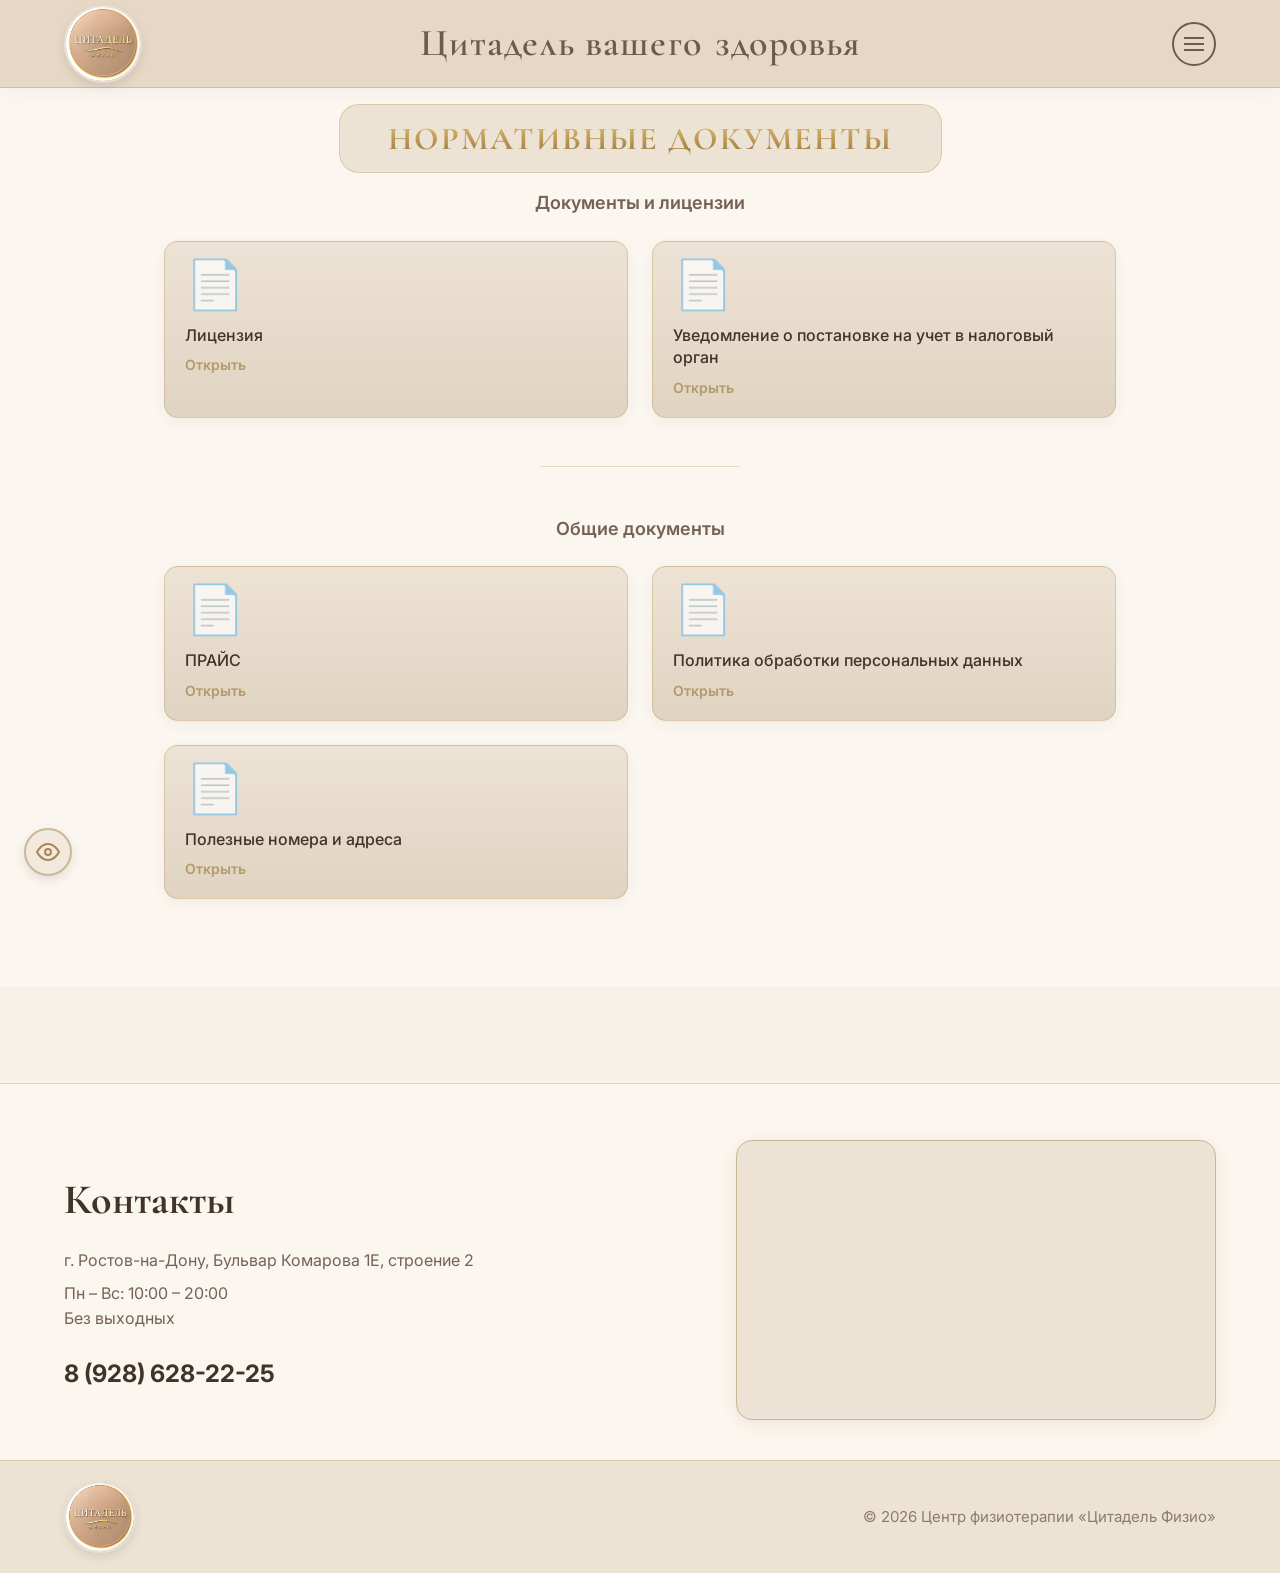
==== commit 1355ae9d: "Выравнивание цвета" ====
--- a/documents.html
+++ b/documents.html
@@ -4,7 +4,7 @@
     <meta charset="UTF-8">
     <meta name="viewport" content="width=device-width, initial-scale=1.0">
     <title>Цитадель Физио | Нормативные документы</title>
-    <link rel="icon" href="assets/icons/favicon.svg" type="image/svg+xml">
+    <link rel="icon" href="assets/icons/favicon.svg?v=2" type="image/svg+xml">
     <meta name="description" content="Лицензии, прайс и нормативные документы центра Цитадель Физио.">
     <meta property="og:type" content="website">
     <meta property="og:locale" content="ru_RU">
--- a/css/style.css
+++ b/css/style.css
@@ -1,3 +1,4 @@
+
 /* Градиент на каждой строке отдельно (не растягивается на весь блок) */
 .gradient-text-lines {
     background-image: linear-gradient(180deg, #D8D0BC 0%, #BCA58D 35%, #8D6845 72%, #3B2D26 100%);
@@ -22,10 +23,12 @@
   --text-headline: #403329;
   --text-secondary: #756256;
   --text-dark-accent: #705343;
-  --accent-gold: #C4A05A;
+  --accent-gold: #B39A6A;
   --accent-hover: #A88848;
-  --border-gold: #D4B878;
+  --border-gold: #C9B896;
   --border-soft: #E5D9C8;
+  --cappuccino: #6B5C4C;
+  --cappuccino-mid: #8A7A66;
   --white: #FFFDFC;
   --font-serif: 'Cormorant Garamond', Georgia, serif;
   --font-sans: 'Inter', -apple-system, BlinkMacSystemFont, sans-serif;
@@ -68,10 +71,10 @@
 .site-header {
     position: fixed;
     top: 0; left: 0; width: 100%; height: 88px; z-index: 1000;
-    background: rgba(230, 213, 194, 0.95); 
+    background: rgba(230, 213, 194, 0.95);
     backdrop-filter: blur(12px);
     -webkit-backdrop-filter: blur(12px);
-    border-bottom: 1px solid rgba(168, 144, 112, 0.3);
+    border-bottom: 1px solid rgba(140, 120, 96, 0.28);
     box-shadow: 0 4px 20px rgba(0,0,0,0.04);
 }
 .header-container {
@@ -81,39 +84,54 @@
     align-items: center;
     position: relative;
 }
-.logo-link { justify-self: start; }
-.header-menu { justify-self: end; position: relative; }
+.logo-link {
+    justify-self: start;
+}
+.header-menu {
+    justify-self: end;
+}
 .logo-circle {
     width: 78px; height: 78px; border-radius: 50%;
-    background: linear-gradient(135deg, #FBF6EF, #C4A05A, #9A7840);
+    background: linear-gradient(135deg, #FBF6EF, #C9B896, #8A7A66);
     display: flex; align-items: center; justify-content: center;
     font-size: 9px; font-weight: bold; color: #fff;
     border: 2px solid #e6dfd5; box-shadow: 0 4px 10px rgba(0,0,0,0.1);
     overflow: hidden; padding: 0; flex-shrink: 0;
 }
-.logo-circle img { width: 100%; height: 100%; object-fit: cover; display: block; }
+.logo-circle img {
+    width: 100%;
+    height: 100%;
+    object-fit: cover;
+    display: block;
+}
 .header-title {
-    font-family: var(--font-serif); font-size: 34px; font-weight: 600;
+    font-family: var(--font-serif); font-size: 38px; font-weight: 600;
     display: flex; flex-direction: row; flex-wrap: nowrap;
     align-items: baseline; justify-content: center; gap: 0.35em;
     line-height: 1.15; white-space: nowrap; text-align: center;
-    color: #9A7840; letter-spacing: 0.03em;
+    color: var(--cappuccino); letter-spacing: 0.03em;
 }
 .header-title span {
     display: inline; text-align: center;
-    background-image: linear-gradient(180deg, #DCC078 0%, #C4A05A 42%, #9A7840 100%);
-    -webkit-background-clip: text; background-clip: text;
-    -webkit-text-fill-color: transparent; color: #9A7840;
-}
+    color: var(--cappuccino);
+    background: none !important;
+    -webkit-text-fill-color: var(--cappuccino);
+}
+.header-menu { position: relative; }
 .menu-btn {
-    width: 44px; height: 44px; border-radius: 50%; background: transparent; 
-    border: 2px solid var(--border-gold); cursor: pointer; transition: 0.3s;
+    width: 44px; height: 44px; border-radius: 50%; background: transparent;
+    border: 2px solid var(--cappuccino); cursor: pointer; transition: 0.3s;
     display: flex; flex-direction: column; align-items: center; justify-content: center;
     gap: 4px; padding: 0;
 }
-.menu-btn span { display: block; width: 20px; height: 2px; background-color: var(--text-headline); transition: 0.3s; }
-.menu-btn:hover { background: var(--accent-hover); border-color: var(--accent-hover); }
-.menu-btn:hover span { background-color: #fff; }
+.menu-btn span { display: block; width: 20px; height: 2px; background-color: var(--cappuccino); transition: 0.3s; }
+.menu-btn:hover {
+    background: #C4A05A;
+    border-color: #C4A05A;
+}
+.menu-btn:hover span {
+    background-color: #E8DCCB;
+}
 
 .dropdown-menu {
     position: absolute; right: 0; top: 55px; width: 220px;
@@ -131,81 +149,161 @@
 
 /* --- HERO --- */
 .hero {
-    position: relative; width: 100%; height: 100vh;
-    display: flex; align-items: center; justify-content: center;
-    background: url("../assets/images/hero-bg.jpg") center 6% / cover no-repeat;
-    margin-top: -88px; padding-top: 88px; z-index: 1;
-}
-.hero::before { content: none; display: none; }
-.hero-overlay { position: absolute; inset: 0; background: none; pointer-events: none; z-index: 1; }
+    position: relative;
+    width: 100%;
+    height: 100vh;
+    display: flex;
+    align-items: center;
+    justify-content: center;
+    background: url("../assets/images/hero-bg.jpg") center 8% / cover no-repeat;
+    margin-top: -88px;
+    padding-top: 88px;
+    z-index: 1;
+}
+.hero::before {
+    content: none;
+    display: none;
+}
+.hero-overlay {
+    position: absolute;
+    inset: 0;
+    background: rgba(245, 242, 236, 0.18);
+    pointer-events: none;
+    z-index: 1;
+}
 .hero-placeholder-text { display: none !important; }
 .hero-container { position: relative; z-index: 2; display: flex; flex-direction: column; align-items: center; }
 .hero-card {
-    max-width: 720px; width: auto; background: rgba(251, 246, 239, 0.96);
-    border: 1.5px solid rgba(177, 138, 74, 0.55); border-radius: 20px;
-    padding: 28px 44px; text-align: center; backdrop-filter: blur(6px);
-    box-shadow: 0 12px 36px rgba(64, 51, 41, 0.18); overflow: visible; box-sizing: border-box;
+    max-width: 720px;
+    width: auto;
+    background: rgba(251, 246, 239, 0.96);
+    border: 1.5px solid rgba(177, 138, 74, 0.55);
+    border-radius: 20px;
+    padding: 28px 44px;
+    text-align: center;
+    backdrop-filter: blur(6px);
+    box-shadow: 0 12px 36px rgba(64, 51, 41, 0.18);
+    overflow: visible;
+    box-sizing: border-box;
 }
 .hero-title {
-    font-family: var(--font-serif); font-weight: 600; line-height: 1.15;
-    text-align: center; width: 100%; display: flex; flex-direction: column;
-    align-items: center; gap: 0.35em;
+    font-family: var(--font-serif);
+    font-weight: 600;
+    line-height: 1.15;
+    text-align: center;
+    width: 100%;
+    display: flex;
+    flex-direction: column;
+    align-items: center;
+    gap: 0.35em;
+}
+.hero-line {
+    display: flex;
+    flex-direction: row;
+    flex-wrap: nowrap;
+    justify-content: center;
+    align-items: baseline;
+    gap: 0.4em;
 }
 .hero-citadel {
     display: block; font-family: var(--font-serif); font-size: 52px; font-weight: 700;
     letter-spacing: 0.14em; text-transform: uppercase;
-    background-image: linear-gradient(180deg, #C4A05A 0%, #B18A4A 35%, #80613A 100%);
+    background-image: linear-gradient(180deg, #DCC078 0%, #C4A05A 42%, #9A7840 100%);
     -webkit-background-clip: text; background-clip: text;
-    -webkit-text-fill-color: transparent; color: #80613A;
+    -webkit-text-fill-color: transparent; color: #9A7840;
 }
 .hero-subtitle {
     display: block; font-family: var(--font-serif); font-size: 22px; font-weight: 500;
     letter-spacing: 0.06em; text-transform: none;
-    background-image: linear-gradient(180deg, #C4A05A 0%, #B18A4A 40%, #8A6C38 100%);
+    background-image: linear-gradient(180deg, #DCC078 0%, #C4A05A 42%, #9A7840 100%);
     -webkit-background-clip: text; background-clip: text;
-    -webkit-text-fill-color: transparent; color: #8A6C38;
+    -webkit-text-fill-color: transparent; color: #9A7840;
+}
+.hero-word {
+    display: inline-block;
+    padding: 0 2px;
+}
+.hero-word:nth-child(even) {
+    background-image: linear-gradient(180deg, #B89248 0%, #9A7340 45%, #6E522E 100%);
+    -webkit-background-clip: text;
+    background-clip: text;
+    -webkit-text-fill-color: transparent;
+    color: #80613A;
 }
 /* --- Единый стиль CTA-кнопок --- */
-.btn, .hero-btn {
-    display: inline-flex; align-items: center; justify-content: center;
-    min-width: 200px; height: 52px; padding: 0 32px; border-radius: 50px;
-    border: 1.5px solid var(--border-gold); background: var(--bg-surface);
-    color: var(--text-headline); font-family: var(--font-sans);
-    font-size: 17px; font-weight: 600; letter-spacing: 0.02em; cursor: pointer;
-    text-decoration: none; transition: background 0.3s, color 0.3s, border-color 0.3s, box-shadow 0.3s, transform 0.2s;
-}
-.btn:hover, .hero-btn:hover {
-    background: var(--accent-hover); border-color: var(--accent-hover);
-    color: #fff; box-shadow: 0 8px 28px rgba(168, 144, 112, 0.3);
-}
-.btn:active, .hero-btn:active { transform: translateY(1px); }
+.btn,
+.hero-btn {
+    display: inline-flex;
+    align-items: center;
+    justify-content: center;
+    min-width: 200px;
+    height: 52px;
+    padding: 0 32px;
+    border-radius: 50px;
+    border: 1.5px solid var(--border-gold);
+    background: var(--bg-surface);
+    color: var(--text-headline);
+    font-family: var(--font-sans);
+    font-size: 17px;
+    font-weight: 600;
+    letter-spacing: 0.02em;
+    cursor: pointer;
+    text-decoration: none;
+    transition: background 0.3s ease, color 0.3s ease, border-color 0.3s ease, box-shadow 0.3s ease, transform 0.2s ease;
+}
+.btn:hover,
+.hero-btn:hover {
+    background: #C4A05A;
+    border-color: #C4A05A;
+    color: #fff;
+    box-shadow: 0 8px 28px rgba(154, 120, 64, 0.28);
+}
+.btn:active,
+.hero-btn:active {
+    transform: translateY(1px);
+}
 .hero-btn { margin-top: 24px; }
 
 /* --- Тонкая золотая линия между секциями --- */
 .section-line {
     display: block; width: 100px; height: 1px; margin: 36px auto; padding: 0; border: 0;
-    background: linear-gradient(90deg, transparent 0%, #D4B878 15%, #C4A05A 50%, #D4B878 85%, transparent 100%);
+    background: linear-gradient(90deg, transparent 0%, #C9B896 15%, #B39A6A 50%, #C9B896 85%, transparent 100%);
     opacity: 0.9;
 }
 
 /* --- СПЕЦИАЛИСТЫ (Главная) --- */
 .specialists-preview {
-    padding-top: var(--section-gap); padding-bottom: var(--section-gap-sm);
-    display: flex; flex-direction: column; align-items: center; background: transparent;
-}
+    padding-top: var(--section-gap);
+    padding-bottom: var(--section-gap-sm);
+    display: flex;
+    flex-direction: column;
+    align-items: center;
+    background: transparent;
+}
+
 .specialists-header-wrap {
-    width: 100%; max-width: 950px; text-align: left; margin: 0 auto 16px;
-    padding: 0 4px; box-sizing: border-box;
+    width: 100%;
+    max-width: 950px;
+    text-align: left;
+    margin: 0 auto 16px;
+    padding: 0 4px;
+    box-sizing: border-box;
 }
 .section-title {
     font-family: var(--font-serif); font-size: 42px; font-weight: 600; line-height: 1.25;
     text-align: left; margin: 0 0 12px 0;
-    background-image: linear-gradient(180deg, #C4A05A 0%, #B18A4A 40%, #80613A 100%);
+    background-image: linear-gradient(180deg, #DCC078 0%, #C4A05A 42%, #9A7840 100%);
     -webkit-background-clip: text; background-clip: text;
-    -webkit-text-fill-color: transparent; color: #80613A;
+    -webkit-text-fill-color: transparent; color: #9A7840;
     display: block; width: 100%;
 }
-.section-subtitle { font-size: 16px; color: var(--text-secondary); margin: 0 0 8px 0; line-height: 1.5; max-width: 100%; }
+.section-subtitle {
+    font-size: 16px;
+    color: var(--text-secondary);
+    margin: 0 0 8px 0;
+    line-height: 1.5;
+    max-width: 100%;
+}
 .text-link { color: var(--accent-gold); font-weight: 600; }
 .label-tag {
     font-size: 18px; font-weight: 600; color: var(--accent-gold);
@@ -214,105 +312,232 @@
 }
 
 .doctor-preview-card {
-    width: 100%; max-width: 950px; min-height: 210px; margin-bottom: 20px;
+    width: 100%;
+    max-width: 950px;
+    min-height: 210px;
+    margin-bottom: 20px;
     background: linear-gradient(135deg, #EDE3D4 0%, #E0D3C2 100%);
-    border: 1px solid rgba(177, 138, 74, 0.3); border-radius: 20px;
-    padding: 20px 32px; display: flex; align-items: center; gap: 28px;
+    border: 1px solid rgba(177, 138, 74, 0.3);
+    border-radius: 20px;
+    padding: 20px 32px;
+    display: flex;
+    align-items: center;
+    gap: 28px;
     box-shadow: 0 8px 24px rgba(64, 51, 41, 0.07);
-    transition: transform 0.3s, box-shadow 0.3s, border-color 0.3s;
-    cursor: pointer; text-decoration: none; color: inherit; position: relative;
+    transition: transform 0.3s ease, box-shadow 0.3s ease, border-color 0.3s ease;
+    cursor: pointer;
+    text-decoration: none;
+    color: inherit;
+    position: relative;
 }
 .doctor-preview-card::after {
-    content: "Подробнее →"; position: absolute; bottom: 18px; right: 28px;
-    font-family: var(--font-sans); font-size: 13px; font-weight: 600; color: var(--accent-gold);
-    opacity: 0; transform: translateX(-6px); transition: opacity 0.3s, transform 0.3s;
+    content: "Подробнее →";
+    position: absolute;
+    bottom: 18px;
+    right: 28px;
+    font-family: var(--font-sans);
+    font-size: 13px;
+    font-weight: 600;
+    color: var(--accent-gold);
+    opacity: 0;
+    transform: translateX(-6px);
+    transition: opacity 0.3s ease, transform 0.3s ease;
 }
 .doctor-preview-card:hover {
-    transform: translateY(-6px); box-shadow: 0 16px 36px rgba(140, 120, 96, 0.22);
+    transform: translateY(-6px); 
+    box-shadow: 0 16px 36px rgba(140, 120, 96, 0.22);
     border-color: var(--accent-gold);
 }
-.doctor-preview-card:hover .doctor-name { color: var(--accent-gold); }
-.doctor-preview-card:hover::after { opacity: 1; transform: translateX(0); }
-.doctor-preview-card:active { transform: translateY(-2px); }
-
-/* ФОН ФОТО СДЕЛАН ПРОЗРАЧНЫМ */
+.doctor-preview-card:hover .doctor-name {
+    color: var(--accent-gold);
+}
+.doctor-preview-card:hover::after {
+    opacity: 1;
+    transform: translateX(0);
+}
+.doctor-preview-card:active {
+    transform: translateY(-2px);
+}
 .doctor-photo-placeholder {
-    width: 160px; height: 160px; border-radius: 50%;
-    background: transparent !important; 
+    width: 160px;
+    height: 160px;
+    border-radius: 50%;
+    background: #E6D5C2;
     border: 2px solid var(--border-gold);
-    flex-shrink: 0; display: flex; align-items: center; justify-content: center;
-    color: var(--text-secondary); font-weight: 600; font-size: 14px;
+    flex-shrink: 0;
+    display: flex;
+    align-items: center;
+    justify-content: center;
+    color: var(--text-secondary);
+    font-weight: 600;
+    font-size: 14px;
     box-shadow: 0 4px 14px rgba(168, 144, 112, 0.2);
-    overflow: hidden; padding: 0;
+    overflow: hidden;
+    padding: 0;
 }
 .doctor-photo-placeholder img {
-    width: 100%; height: 100%; object-fit: cover;
-    object-position: center 25%;
+    width: 100%;
+    height: 100%;
+    object-fit: cover;
+    object-position: center 22%;
     display: block;
 }
+.doctor-photo-placeholder--empty span,
+.specialist-photo-placeholder--empty span {
+    font-family: var(--font-sans);
+    font-size: 14px;
+    font-weight: 600;
+    color: var(--text-secondary);
+    letter-spacing: 0.04em;
+}
 .doctor-info { display: flex; flex-direction: column; justify-content: center; gap: 6px; text-align: left; flex-grow: 1; }
-.doctor-name { font-family: var(--font-serif); font-size: 26px; font-weight: 700; color: var(--text-headline); transition: color 0.3s; }
+.doctor-name { font-family: var(--font-serif); font-size: 26px; font-weight: 700; color: var(--text-headline); transition: color 0.3s ease; }
 .doctor-role, .doctor-desc { font-size: 15px; color: var(--text-secondary); line-height: 1.5; }
 .doctor-desc { margin-bottom: 0; }
 
 /* --- БАННЕР --- */
 .banner-all-inclusive {
-    width: 100%; background: var(--bg-light); min-height: 140px; margin: 0; padding: 44px 0;
-    display: block; border-top: 1px solid rgba(177, 138, 74, 0.35);
-    border-bottom: 1px solid rgba(177, 138, 74, 0.35); box-shadow: none;
-}
-.banner-header-wrap { width: 100%; max-width: 950px; margin: 0 auto; padding: 0 32px; text-align: left; box-sizing: border-box; }
-.banner-title { font-family: var(--font-serif); font-size: 42px; line-height: 1.4; text-align: left; max-width: 100%; font-weight: 500; margin: 0; }
+    width: 100%;
+    background: var(--bg-light);
+    min-height: 140px;
+    margin: 0;
+    padding: 44px 0;
+    display: block;
+    border-top: 1px solid rgba(177, 138, 74, 0.35);
+    border-bottom: 1px solid rgba(177, 138, 74, 0.35);
+    box-shadow: none;
+}
+.banner-header-wrap {
+    width: 100%;
+    max-width: 950px;
+    margin: 0 auto;
+    padding: 0 32px;
+    text-align: left;
+    box-sizing: border-box;
+}
+.banner-title {
+    font-family: var(--font-serif);
+    font-size: 42px;
+    line-height: 1.4;
+    text-align: left;
+    max-width: 100%;
+    font-weight: 500;
+    margin: 0;
+}
+
 .banner-title span {
     display: block; width: 100%; margin-bottom: 8px;
-    background-image: linear-gradient(180deg, #C4A05A 0%, #B18A4A 40%, #80613A 100%);
+    background-image: linear-gradient(180deg, #DCC078 0%, #C4A05A 42%, #9A7840 100%);
     -webkit-background-clip: text; background-clip: text;
-    -webkit-text-fill-color: transparent; color: #80613A;
-}
-.banner-title span:nth-child(even) { background-image: linear-gradient(180deg, #D4B468 0%, #B89248 48%, #8A6C38 100%); }
-.banner-title span:last-child { margin-bottom: 0; }
+    -webkit-text-fill-color: transparent; color: #9A7840;
+}
+.banner-title span:nth-child(even) { /* same as all lines */ }
+.banner-title span:last-child {
+    margin-bottom: 0;
+}
+
 
 /* --- НАПРАВЛЕНИЯ --- */
-.treatments { width: 100%; margin-bottom: var(--section-gap); padding-top: var(--section-gap-sm); padding-bottom: var(--section-gap-sm); background: transparent; }
+.treatments {
+    width: 100%;
+    margin-bottom: var(--section-gap);
+    padding-top: var(--section-gap-sm);
+    padding-bottom: var(--section-gap-sm);
+    background: transparent;
+}
 .treatments-title {
     font-size: 22px; font-weight: 600; color: #C4A05A; text-align: center;
     text-transform: uppercase; margin-bottom: 40px; letter-spacing: 0.06em;
 }
 .treatments-grid { display: flex; flex-wrap: wrap; justify-content: center; gap: 24px; max-width: 1000px; margin: 0 auto; }
 .treatment-card {
-    width: calc(33.333% - 16px); min-width: 0;
+    width: calc(33.333% - 16px);
+    min-width: 0;
     background: linear-gradient(180deg, #EDE3D4 0%, #E0D3C2 100%);
-    border: 1px solid rgba(177, 138, 74, 0.28); border-radius: 16px;
-    padding: 24px 20px; display: flex; flex-direction: column; align-items: center;
-    text-align: center; box-shadow: 0 6px 20px rgba(64, 51, 41, 0.06);
-    transition: transform 0.3s, box-shadow 0.3s, border-color 0.3s;
-    cursor: pointer; text-decoration: none; color: inherit; height: auto;
-}
-.treatment-card:hover { transform: translateY(-6px); box-shadow: 0 16px 36px rgba(141, 104, 69, 0.2); border-color: var(--accent-gold); }
-.treatment-card:hover .treatment-name { color: #B18A4A !important; }
-.treatment-card:hover .gender-icon { color: #B18A4A !important; transform: scale(1.12); }
-.treatment-card:active { transform: translateY(-3px) scale(1.01); }
-
+    border: 1px solid rgba(177, 138, 74, 0.28);
+    border-radius: 16px;
+    padding: 24px 20px;
+    display: flex;
+    flex-direction: column;
+    align-items: center;
+    text-align: center;
+    box-shadow: 0 6px 20px rgba(64, 51, 41, 0.06);
+    transition: transform 0.3s ease, box-shadow 0.3s ease, border-color 0.3s ease;
+    cursor: pointer;
+    text-decoration: none;
+    color: inherit;
+    height: auto;
+}
+.treatment-card:hover {
+    transform: translateY(-6px);
+    box-shadow: 0 16px 36px rgba(141, 104, 69, 0.2);
+    border-color: var(--accent-gold);
+}
+.treatment-card:hover .treatment-name {
+    color: #B18A4A !important;
+}
+.treatment-card:hover .gender-icon {
+    color: #B18A4A !important;
+    transform: scale(1.12);
+}
+.treatment-card:active {
+    transform: translateY(-3px) scale(1.01);
+}
 .treatment-icon-placeholder {
-    width: 150px; height: 150px; border-radius: 50%; background: #F3E9DC;
-    margin-bottom: 16px; display: flex; align-items: center; justify-content: center;
-    font-size: 13px; color: var(--text-secondary); font-weight: 600;
-    overflow: hidden; border: 2px solid var(--border-gold);
-    box-shadow: 0 4px 16px rgba(168, 144, 112, 0.22); flex-shrink: 0;
-}
-.treatment-icon-placeholder img { width: 100%; height: 100%; object-fit: cover; object-position: center; display: block; }
-.treatment-name { font-family: var(--font-serif); font-size: 21px; font-weight: 700; color: var(--text-headline); line-height: 1.2; margin-top: auto; transition: color 0.3s; }
+    width: 150px;
+    height: 150px;
+    border-radius: 50%;
+    background: #F3E9DC;
+    margin-bottom: 16px;
+    display: flex;
+    align-items: center;
+    justify-content: center;
+    font-size: 13px;
+    color: var(--text-secondary);
+    font-weight: 600;
+    overflow: hidden;
+    border: 2px solid var(--border-gold);
+    box-shadow: 0 4px 16px rgba(168, 144, 112, 0.22);
+    flex-shrink: 0;
+}
+.treatment-icon-placeholder img {
+    width: 100%;
+    height: 100%;
+    object-fit: cover;
+    object-position: center;
+    display: block;
+}
+.treatment-name { font-family: var(--font-serif); font-size: 21px; font-weight: 700; color: var(--text-headline); line-height: 1.2; margin-top: auto; transition: color 0.3s ease; }
 .gender-row { display: flex; align-items: center; justify-content: center; gap: 8px; margin-bottom: 4px; }
 .gender-icon {
-    font-family: Arial, Helvetica, sans-serif; font-size: 22px; font-weight: 900;
-    color: var(--text-headline); line-height: 1; margin-top: 1px;
-    transition: color 0.3s, transform 0.3s; -webkit-text-stroke: 0.4px currentColor;
+    font-family: Arial, Helvetica, sans-serif;
+    font-size: 22px;
+    font-weight: 900;
+    color: var(--text-headline);
+    line-height: 1;
+    margin-top: 1px;
+    transition: color 0.3s ease, transform 0.3s ease;
+    -webkit-text-stroke: 0.4px currentColor;
 }
 
 /* --- КОНТАКТЫ --- */
 .site-footer { margin-top: var(--section-gap); }
-.footer-main { background: var(--bg-light); padding: 56px 0 40px; color: var(--text-primary); border-top: 1px solid rgba(177, 138, 74, 0.3); }
-.footer-container { display: flex; justify-content: space-between; align-items: center; gap: 40px; max-width: var(--container-max); margin: 0 auto; padding: 0 var(--container-padding); flex-wrap: wrap; }
+.footer-main {
+    background: var(--bg-light);
+    padding: 56px 0 40px;
+    color: var(--text-primary);
+    border-top: 1px solid rgba(177, 138, 74, 0.3);
+}
+.footer-container {
+    display: flex;
+    justify-content: space-between;
+    align-items: center;
+    gap: 40px;
+    max-width: var(--container-max);
+    margin: 0 auto;
+    padding: 0 var(--container-padding);
+    flex-wrap: wrap;
+}
 .footer-contacts { max-width: 450px; text-align: left; }
 .footer-title { font-family: var(--font-serif); font-size: 42px; color: var(--text-headline); margin-bottom: 16px; }
 .footer-info-compact { line-height: 1.5; margin-bottom: 24px; }
@@ -321,26 +546,73 @@
 .footer-phone:hover { color: var(--accent-hover); }
 
 .footer-map {
-    flex-shrink: 0; width: 480px; max-width: 100%; height: 280px;
-    border-radius: 16px; overflow: hidden; border: 1.5px solid var(--border-gold);
-    box-shadow: 0 4px 16px rgba(141, 104, 69, 0.12); background: var(--bg-surface);
-}
-.footer-map-frame { display: block; width: 100%; height: 100%; border: 0; border-radius: 16px; }
+    flex-shrink: 0;
+    width: 480px;
+    max-width: 100%;
+    height: 280px;
+    border-radius: 16px;
+    overflow: hidden;
+    border: 1.5px solid var(--border-gold);
+    box-shadow: 0 4px 16px rgba(141, 104, 69, 0.12);
+    background: var(--bg-surface);
+}
+.footer-map-frame {
+    display: block;
+    width: 100%;
+    height: 100%;
+    border: 0;
+    border-radius: 16px;
+}
+.footer-map-placeholder {
+    width: 100%;
+    height: 100%;
+    border-radius: 16px;
+    background: #E0D5C8;
+    display: flex;
+    align-items: center;
+    justify-content: center;
+    color: var(--text-secondary);
+    font-weight: 600;
+}
 
 /* --- ПОДВАЛ --- */
-.sub-footer { background: var(--bg-surface); border-top: 1px solid rgba(177, 138, 74, 0.3); padding: 20px 0; }
+.sub-footer {
+    background: var(--bg-surface);
+    border-top: 1px solid rgba(177, 138, 74, 0.3);
+    padding: 20px 0;
+}
 .sub-footer-container { display: flex; justify-content: space-between; align-items: center; max-width: 1200px; margin: 0 auto; padding: 0 24px; }
 .mini-logo-circle {
-    width: 72px; height: 72px; border-radius: 50%; background: linear-gradient(135deg, #F3E9DC, #A98555, #8D6845);
-    border: 2px solid #e6dfd5; display: flex; align-items: center; justify-content: center;
-    font-size: 8px; font-weight: bold; color: #fff; box-shadow: 0 4px 10px rgba(0,0,0,0.1);
-    overflow: hidden; flex-shrink: 0;
-}
-.mini-logo-circle img { width: 100%; height: 100%; object-fit: cover; display: block; }
+    width: 72px;
+    height: 72px;
+    border-radius: 50%;
+    background: linear-gradient(135deg, #F3E9DC, #A98555, #8D6845);
+    border: 2px solid #e6dfd5;
+    display: flex;
+    align-items: center;
+    justify-content: center;
+    font-size: 8px;
+    font-weight: bold;
+    color: #fff;
+    box-shadow: 0 4px 10px rgba(0,0,0,0.1);
+    overflow: hidden;
+    flex-shrink: 0;
+}
+.mini-logo-circle img {
+    width: 100%;
+    height: 100%;
+    object-fit: cover;
+    display: block;
+}
 .copyright { font-size: 15px; color: var(--text-secondary); opacity: 0.8; }
 
 /* --- СТРАНИЦА СПЕЦИАЛИСТОВ --- */
-.page-header { display: flex; justify-content: center; margin-top: 0; margin-bottom: 16px; }
+.page-header {
+    display: flex;
+    justify-content: center;
+    margin-top: 0;
+    margin-bottom: 16px;
+}
 .page-capsule {
     width: 350px; height: 68px; background: var(--bg-surface);
     border: 1.5px solid var(--border-gold); border-radius: 16px;
@@ -352,34 +624,59 @@
     -webkit-background-clip: text; background-clip: text;
     -webkit-text-fill-color: transparent; color: #9A7840;
 }
-.specialists-list { max-width: 1050px; margin: 0 auto 64px auto; padding: 0 24px; display: flex; flex-direction: column; gap: 20px; }
+
+.specialists-list {
+    max-width: 1050px;
+    margin: 0 auto 64px auto;
+    padding: 0 24px;
+    display: flex;
+    flex-direction: column;
+    gap: 20px;
+}
 .specialist-card {
     background: linear-gradient(180deg, #EDE3D4 0%, #E0D3C2 100%);
-    border: 1px solid rgba(177, 138, 74, 0.28); border-radius: 20px;
-    padding: 32px; box-shadow: 0 8px 24px rgba(64, 51, 41, 0.06);
-    display: flex; gap: 28px; align-items: flex-start;
-    transition: transform 0.3s, box-shadow 0.3s; width: 100%; max-width: 1000px;
-    margin: 0 auto 24px; height: auto;
+    border: 1px solid rgba(177, 138, 74, 0.28);
+    border-radius: 20px;
+    padding: 32px;
+    box-shadow: 0 8px 24px rgba(64, 51, 41, 0.06);
+    display: flex;
+    gap: 28px;
+    align-items: flex-start;
+    transition: transform 0.3s ease, box-shadow 0.3s ease;
+    width: 100%;
+    max-width: 1000px;
+    margin: 0 auto 24px;
+    height: auto;
 }
 .specialist-card:hover { transform: translateY(-4px); box-shadow: 0 12px 30px rgba(140, 120, 96, 0.08); }
 .specialist-photo-col { display: flex; flex-direction: column; align-items: center; width: 200px; flex-shrink: 0; }
-
-/* ФОН ФОТО СДЕЛАН ПРОЗРАЧНЫМ */
 .specialist-photo-placeholder {
-    width: 160px; height: 160px; border-radius: 50%;
-    background: transparent !important;
+    width: 160px;
+    height: 160px;
+    border-radius: 50%;
+    background: #E6D5C2;
     border: 2px solid var(--border-gold);
     box-shadow: 0 4px 14px rgba(168, 144, 112, 0.2);
-    display: flex; align-items: center; justify-content: center;
-    color: var(--text-secondary); font-weight: 600; font-size: 14px;
-    margin-bottom: 16px; overflow: hidden;
+    display: flex;
+    align-items: center;
+    justify-content: center;
+    color: var(--text-secondary);
+    font-weight: 600;
+    font-size: 14px;
+    margin-bottom: 16px;
+    overflow: hidden;
 }
 .specialist-photo-placeholder img {
-    width: 100%; height: 100%; object-fit: cover;
-    object-position: center 25%;
+    width: 100%;
+    height: 100%;
+    object-fit: cover;
+    object-position: center 22%;
     display: block;
 }
-.specialist-name { font-family: var(--font-serif); font-size: 25px; color: var(--text-headline); text-align: center; line-height: 1.2; font-weight: 700; margin: 0; }
+.specialist-name {
+    font-family: var(--font-serif); font-size: 25px; color: var(--text-headline);
+    text-align: center; line-height: 1.2; font-weight: 700; margin: 0;
+}
 .specialist-info-col { display: flex; flex-direction: column; align-items: flex-start; flex-grow: 1; }
 .specialist-role { font-family: var(--font-sans); font-size: 18px; font-weight: 700; color: var(--accent-gold); margin-bottom: 8px; }
 .specialist-exp { font-family: var(--font-sans); font-size: 15px; color: var(--text-secondary); margin-bottom: 20px; }
@@ -389,144 +686,450 @@
 
 /* --- СТРАНИЦА ТЕХНОЛОГИЙ --- */
 .text-center { text-align: center; }
-.tech-subtitle { font-family: var(--font-sans); font-size: 17px; color: var(--text-secondary); text-align: center; margin: 0 auto 20px; max-width: 640px; line-height: 1.5; padding: 0 20px; }
-.tech-intro { margin-bottom: 8px !important; }
-.tech-list { display: flex; flex-direction: column; gap: 24px; margin: 0 auto 48px; max-width: 1050px; padding: 0 24px; }
-.tech-wrapper { width: 100%; position: relative; display: flex; justify-content: center; padding: 0; }
+.tech-subtitle {
+    font-family: var(--font-sans);
+    font-size: 17px;
+    color: var(--text-secondary);
+    text-align: center;
+    margin: 0 auto 20px;
+    max-width: 640px;
+    line-height: 1.5;
+    padding: 0 20px;
+}
+.tech-intro {
+    margin-bottom: 4px !important;
+}
+.tech-intro {
+    margin-bottom: 8px !important;
+}
+
+.tech-list {
+    display: flex;
+    flex-direction: column;
+    gap: 24px;
+    margin: 0 auto 48px;
+    max-width: 1050px;
+    padding: 0 24px;
+}
+
+.tech-wrapper {
+    width: 100%;
+    position: relative;
+    display: flex;
+    justify-content: center;
+    padding: 0; 
+}
+
+/* Убраны бежевые фоновые полосы и золотые разделители —
+   карточки технологий теперь выглядят как единый список */
+
 .tech-card {
-    position: relative; z-index: 2; display: flex; align-items: center; justify-content: space-between;
-    gap: 40px; background: linear-gradient(180deg, #EDE3D4 0%, #E0D3C2 100%);
-    border: 1px solid rgba(177, 138, 74, 0.28); border-radius: 20px;
-    padding: 30px; box-shadow: 0 8px 24px rgba(64, 51, 41, 0.06);
-    width: 100%; max-width: 1000px; margin: 0; transition: transform 0.3s, box-shadow 0.3s;
-}
-.tech-card:hover { transform: translateY(-3px); box-shadow: 0 12px 28px rgba(140, 120, 96, 0.1); }
+    position: relative;
+    z-index: 2;
+    display: flex;
+    align-items: center;
+    justify-content: space-between;
+    gap: 40px;
+    background: linear-gradient(180deg, #EDE3D4 0%, #E0D3C2 100%);
+    border: 1px solid rgba(177, 138, 74, 0.28);
+    border-radius: 20px;
+    padding: 30px;
+    box-shadow: 0 8px 24px rgba(64, 51, 41, 0.06);
+    width: 100%;
+    max-width: 1000px;
+    margin: 0;
+    transition: transform 0.3s ease, box-shadow 0.3s ease;
+}
+
+.tech-card:hover {
+    transform: translateY(-3px);
+    box-shadow: 0 12px 28px rgba(140, 120, 96, 0.1);
+}
+
 .tech-card.reverse { flex-direction: row-reverse; }
-.section-divider { width: 100%; max-width: 200px; height: 1px; background: var(--border-soft); margin: 48px auto; }
+
+/* Разделитель используется только на странице документов между группами.
+   На специалистах и технологиях убран из HTML. */
+.section-divider {
+    width: 100%;
+    max-width: 200px;
+    height: 1px;
+    background: var(--border-soft);
+    margin: 48px auto;
+}
+
 .tech-text { flex: 1; max-width: 60%; }
 .tech-title { font-family: var(--font-serif); font-size: 28px; color: var(--text-headline); margin-bottom: 16px; }
-.tech-desc { font-family: var(--font-sans); font-size: 16px; line-height: 1.6; color: var(--text-secondary); }
-.tech-image { width: 260px; height: 260px; flex-shrink: 0; display: flex; align-items: center; justify-content: center; }
+.tech-desc {
+    font-family: var(--font-sans);
+    font-size: 16px;
+    line-height: 1.6;
+    color: var(--text-secondary);
+}
+.tech-image {
+    width: 260px;
+    height: 260px;
+    flex-shrink: 0;
+    display: flex;
+    align-items: center;
+    justify-content: center;
+}
 .tech-img-placeholder {
-    width: 100%; height: 100%; border-radius: 50%; background: #E6D5C2;
-    border: 2px solid var(--border-gold); display: flex; align-items: center; justify-content: center;
-    overflow: hidden; box-shadow: 0 4px 14px rgba(140, 120, 96, 0.1); padding: 22%; box-sizing: border-box;
-}
-.tech-img-placeholder img { width: 100%; height: 100%; object-fit: contain; display: block; flex-shrink: 0; }
+    width: 100%;
+    height: 100%;
+    border-radius: 50%;
+    background: #E6D5C2;
+    border: 2px solid var(--border-gold);
+    display: flex;
+    align-items: center;
+    justify-content: center;
+    overflow: hidden;
+    box-shadow: 0 4px 14px rgba(140, 120, 96, 0.1);
+    padding: 22%;
+    box-sizing: border-box;
+}
+.tech-img-placeholder img {
+    width: 100%;
+    height: 100%;
+    object-fit: contain;
+    display: block;
+    flex-shrink: 0;
+}
 
 /* --- СТРАНИЦА ДОКУМЕНТОВ --- */
-.documents-capsule { width: auto; max-width: 90%; height: auto; padding: 16px 48px; border-radius: 20px; text-align: center; }
-.documents-capsule h1 { font-size: 32px; line-height: 1.1; white-space: nowrap; }
-.documents-section { max-width: 1000px; margin: 0 auto 40px auto; padding: 0 24px; }
-.docs-group-title { font-family: var(--font-sans); font-size: 18px; font-weight: 600; color: var(--text-secondary); text-align: center; margin-bottom: 24px; }
-.docs-grid { display: grid; grid-template-columns: repeat(2, 1fr); gap: 24px; justify-content: center; }
+.documents-capsule {
+    width: auto;
+    max-width: 90%;
+    height: auto;
+    padding: 16px 48px;
+    border-radius: 20px;
+    text-align: center;
+}
+.documents-capsule h1 {
+    font-size: 32px; 
+    line-height: 1.1;
+    white-space: nowrap; 
+}
+
+.documents-section {
+    max-width: 1000px;
+    margin: 0 auto 40px auto;
+    padding: 0 24px;
+}
+
+.docs-group-title {
+    font-family: var(--font-sans);
+    font-size: 18px;
+    font-weight: 600;
+    color: var(--text-secondary);
+    text-align: center;
+    margin-bottom: 24px;
+}
+
+.docs-grid {
+    display: grid;
+    grid-template-columns: repeat(2, 1fr);
+    gap: 24px;
+    justify-content: center;
+}
+
 .doc-card {
     background: linear-gradient(180deg, #EDE3D4 0%, #E0D3C2 100%);
-    border: 1px solid rgba(177, 138, 74, 0.28); border-radius: 14px;
-    padding: 18px 20px; text-decoration: none; color: inherit;
-    display: flex; flex-direction: column; align-items: flex-start;
-    min-height: 52px; box-shadow: 0 4px 14px rgba(64, 51, 41, 0.05);
-    transition: transform 0.2s, box-shadow 0.2s, border-color 0.2s; position: relative;
-}
-.doc-card:hover { transform: translateY(-4px); box-shadow: 0 12px 30px rgba(140, 120, 96, 0.15); }
-.doc-name { font-family: var(--font-sans); font-size: 16px; font-weight: 500; color: var(--text-headline); line-height: 1.4; margin: 0; }
-
-/* --- ПОСАДОЧНЫЕ СТРАНИЦЫ --- */
-.landing-capsule {
-    max-width: 600px; height: auto; padding: 16px 40px; background: #E6D5C2;
-    border: 1.5px solid var(--border-gold); border-radius: 16px;
-    display: flex; align-items: center; justify-content: center;
-    text-align: center; margin: 0 auto;
-}
-.landing-capsule h1 {
-    font-family: var(--font-serif); font-size: 34px; font-weight: 700; margin: 0; line-height: 1.2;
-    background: linear-gradient(180deg, #D8D0BC 0%, #BCA58D 35%, #8D6845 72%, #3B2D26 100%);
-    -webkit-background-clip: text; -webkit-text-fill-color: transparent;
-}
-.landing-content { margin-bottom: 80px; }
-.landing-card {
-    display: flex; align-items: center; justify-content: space-between; gap: 40px;
-    background: #E6D5C2; border: 1px solid var(--border-soft); border-radius: 24px;
-    padding: 50px; box-shadow: 0 12px 32px rgba(0,0,0,0.06); max-width: 1050px; margin: 0 auto;
-}
-.landing-text { flex: 1; max-width: 55%; }
-.landing-list { list-style: none; padding: 0; margin: 0; }
-.landing-list li { font-family: var(--font-sans); font-size: 18px; color: var(--text-headline); position: relative; padding-left: 24px; margin-bottom: 20px; line-height: 1.5; }
-.landing-list li::before { content: "•"; color: var(--text-headline); font-size: 24px; position: absolute; left: 0; top: -2px; }
-.landing-list--male li::before, .landing-list--female li::before { color: var(--accent-gold); font-family: Arial, Helvetica, sans-serif; font-size: 20px; font-weight: 900; -webkit-text-stroke: 0.4px var(--accent-gold); top: 1px; }
-.landing-list--male li::before { content: "♂"; }
-.landing-list--female li::before { content: "♀"; }
-
-.landing-image { flex-shrink: 0; }
-.landing-img-placeholder {
-    width: 300px; height: 300px; border-radius: 50%; background: #F3E9DC;
-    border: 2px solid var(--border-gold); display: flex; align-items: center; justify-content: center;
-    color: var(--text-secondary); font-weight: 600; font-size: 14px;
-    overflow: hidden; box-shadow: 0 4px 16px rgba(168, 144, 112, 0.22);
-}
-.landing-img-placeholder img { width: 100%; height: 100%; object-fit: cover; object-position: center; display: block; }
+    border: 1px solid rgba(177, 138, 74, 0.28);
+    border-radius: 14px;
+    padding: 18px 20px;
+    text-decoration: none;
+    color: inherit;
+    display: flex;
+    flex-direction: column;
+    align-items: flex-start;
+    min-height: 52px;
+    box-shadow: 0 4px 14px rgba(64, 51, 41, 0.05);
+    transition: transform 0.2s ease, box-shadow 0.2s ease, border-color 0.2s ease;
+    position: relative;
+}
+
+.doc-card:hover {
+    transform: translateY(-4px);
+    box-shadow: 0 12px 30px rgba(140, 120, 96, 0.15);
+}
+
+.doc-icon-placeholder {
+    font-size: 48px;
+    line-height: 1;
+    margin-bottom: 16px;
+    opacity: 0.7;
+}
+
+.doc-name {
+    font-family: var(--font-sans);
+    font-size: 16px;
+    font-weight: 500;
+    color: var(--text-headline);
+    line-height: 1.4;
+    margin: 0;
+}
 
 /* --- ПАНЕЛЬ ДОСТУПНОСТИ --- */
 .accessibility-btn {
-    position: fixed !important; left: 24px !important; bottom: 24px !important;
-    width: 52px; height: 52px; z-index: 3000 !important; border-radius: 50%;
-    background: #F3E9DC; border: 2px solid var(--border-gold);
-    display: flex; align-items: center; justify-content: center;
-    color: #A98555; cursor: pointer; transition: background 0.3s, border-color 0.3s, box-shadow 0.3s;
-    box-shadow: 0 4px 12px rgba(0,0,0,0.1); padding: 0;
-}
-.accessibility-btn svg { width: 24px; height: 24px; flex-shrink: 0; }
-.accessibility-btn:hover { background: #E6D5C2; }
+    position: fixed !important;
+    left: 24px !important;
+    bottom: 24px !important;
+    width: 52px;
+    height: 52px;
+    z-index: 3000 !important;
+    border-radius: 50%;
+    background: #F3E9DC;
+    border: 2px solid var(--border-gold);
+    display: flex;
+    align-items: center;
+    justify-content: center;
+    color: #A98555;
+    cursor: pointer;
+    transition: background 0.3s, border-color 0.3s, box-shadow 0.3s;
+    box-shadow: 0 4px 12px rgba(0,0,0,0.1);
+    padding: 0;
+}
+.accessibility-btn svg {
+    width: 24px;
+    height: 24px;
+    flex-shrink: 0;
+}
+.accessibility-btn:hover {
+    background: #E6D5C2;
+}
 
 .accessibility-modal {
     position: fixed; top: 0; left: 0; width: 100%; height: 100%;
     background: rgba(35, 33, 30, 0.4); backdrop-filter: blur(2px);
-    z-index: 2000; display: block; visibility: hidden; opacity: 0;
-    transition: opacity 0.3s, visibility 0.3s;
+    z-index: 2000; display: block; 
+    visibility: hidden; opacity: 0;
+    transition: opacity 0.3s ease, visibility 0.3s ease;
 }
 .accessibility-modal.active { visibility: visible; opacity: 1; }
+
 .accessibility-content {
-    position: fixed; top: 0; left: -500px; width: 100%; max-width: 450px; height: 100%;
-    background: #F3E9DC; border-right: 1px solid #E0D5C8;
-    box-shadow: 5px 0 25px rgba(0,0,0,0.1); padding: 30px 24px;
-    overflow-y: auto; display: flex; flex-direction: column; gap: 24px;
-    transition: left 0.3s; z-index: 2001;
-}
+    position: fixed;
+    top: 0; left: -500px; 
+    width: 100%; max-width: 450px; height: 100%; 
+    background: #F3E9DC;
+    border-right: 1px solid #E0D5C8; 
+    box-shadow: 5px 0 25px rgba(0,0,0,0.1); 
+    padding: 30px 24px;
+    overflow-y: auto; 
+    display: flex;
+    flex-direction: column;
+    gap: 24px;
+    transition: left 0.3s ease; 
+    z-index: 2001;
+}
+
 .accessibility-content::before {
-    content: ""; position: absolute; top: 0; left: 0; width: 100%; height: 430px;
-    background: #E6D5C2; z-index: -1; pointer-events: none;
-}
+    content: "";
+    position: absolute;
+    top: 0; left: 0; width: 100%; height: 430px;
+    background: #E6D5C2;
+    z-index: -1; 
+    pointer-events: none;
+}
+
 .accessibility-modal.active .accessibility-content { left: 0; }
-.accessibility-content h2 { font-family: var(--font-serif); font-size: 28px; color: #403930; text-align: center; margin-bottom: 10px; margin-top: 10px; font-weight: 700; }
-.acc-section { background: #F3E9DC; border-radius: 16px; padding: 20px; display: flex; flex-direction: column; gap: 16px; border: none; box-shadow: 0 2px 4px rgba(0,0,0,0.02), 0 8px 20px rgba(0,0,0,0.08); }
-.acc-section-title { font-family: var(--font-sans); font-size: 15px; font-weight: 600; color: #605C56; margin-bottom: 4px; }
+
+.accessibility-content h2 {
+    font-family: var(--font-serif); font-size: 28px; color: #403930;
+    text-align: center; margin-bottom: 10px; margin-top: 10px; font-weight: 700;
+}
+
+.acc-section {
+    background: #F3E9DC;
+    border-radius: 16px; 
+    padding: 20px; 
+    display: flex;
+    flex-direction: column;
+    gap: 16px;
+    border: none; 
+    box-shadow: 
+        0 2px 4px rgba(0,0,0,0.02),
+        0 8px 20px rgba(0,0,0,0.08);
+}
+
+.acc-section-title { 
+    font-family: var(--font-sans); font-size: 15px; font-weight: 600; 
+    color: #605C56; margin-bottom: 4px; 
+}
+
 .acc-grid-2 { display: grid; grid-template-columns: 1fr 1fr; gap: 12px; }
-.acc-grid-3 { display: grid; grid-template-columns: repeat(3, minmax(0, 1fr)); gap: 10px; }
-.acc-grid-3 .acc-btn { min-height: 96px; padding: 12px 6px; font-size: 12px; }
-.acc-grid-3 .acc-btn > span { font-size: 11.5px; line-height: 1.2; hyphens: auto; word-break: break-word; }
-.acc-btn { background: #E6D5C2; border: none; border-radius: 12px; padding: 14px 10px; font-family: var(--font-sans); font-size: 13px; color: #403930; cursor: pointer; transition: 0.2s; text-align: center; display: flex; flex-direction: column; align-items: center; justify-content: center; gap: 10px; min-height: 100px; overflow: visible; width: 100%; box-sizing: border-box; }
-.acc-btn > span { display: block; line-height: 1.25; }
+.acc-grid-3 {
+    display: grid;
+    grid-template-columns: repeat(3, minmax(0, 1fr));
+    gap: 10px;
+}
+.acc-grid-3 .acc-btn {
+    min-height: 96px;
+    padding: 12px 6px;
+    font-size: 12px;
+}
+.acc-grid-3 .acc-btn > span {
+    font-size: 11.5px;
+    line-height: 1.2;
+    hyphens: auto;
+    word-break: break-word;
+}
+
+.acc-btn {
+    background: #E6D5C2; 
+    border: none; 
+    border-radius: 12px;
+    padding: 14px 10px; 
+    font-family: var(--font-sans); 
+    font-size: 13px;
+    color: #403930; 
+    cursor: pointer; 
+    transition: 0.2s; 
+    text-align: center;
+    display: flex; 
+    flex-direction: column; 
+    align-items: center; 
+    justify-content: center; 
+    gap: 10px; 
+    min-height: 100px;
+    overflow: visible;
+    width: 100%;
+    box-sizing: border-box;
+}
+.acc-btn > span {
+    display: block;
+    line-height: 1.25;
+}
 .acc-btn:hover { background: #E5E1DA; }
 .acc-btn[aria-pressed="true"] { background: #E0D5C8; border: 1px solid #BCA58D; }
-.acc-icon-wrap { display: flex; align-items: center; justify-content: center; width: 32px; height: 32px; color: #605C56; flex-shrink: 0; }
-.acc-icon-wrap:has(.acc-controls-inline) { width: 100%; height: auto; min-height: 32px; }
-.acc-icon-wrap svg { width: 24px; height: 24px; display: block; }
-.acc-controls-inline { display: flex; flex-direction: row; flex-wrap: nowrap; gap: 6px; align-items: center; justify-content: center; width: 100%; max-width: 100%; font-size: 13px; font-weight: 600; color: #605C56; margin-top: 4px; box-sizing: border-box; }
-.acc-controls-inline .acc-plus, .acc-controls-inline .acc-minus { cursor: pointer; transition: background 0.2s, color 0.2s; display: inline-flex; align-items: center; justify-content: center; width: 26px; height: 26px; min-width: 26px; max-width: 26px; min-height: 26px; max-height: 26px; flex: 0 0 26px; border-radius: 50%; border: 1.5px solid #BCA58D; font-size: 15px; font-weight: 600; line-height: 1; box-sizing: border-box; padding: 0; margin: 0; background: #F3E9DC; color: #403930; overflow: hidden; }
-.acc-controls-inline .acc-plus:hover, .acc-controls-inline .acc-minus:hover { background: #BCA58D; color: #fff; }
-.acc-controls-inline .acc-default-text { font-size: 11px; font-weight: 500; line-height: 1.2; border: none; flex: 0 1 auto; width: auto; min-width: 0; max-width: 90px; height: auto; padding: 0 2px; margin: 0; white-space: nowrap; overflow: hidden; text-overflow: ellipsis; background: transparent; border-radius: 0; cursor: pointer; color: #605C56; text-align: center; }
-
+
+.acc-icon-wrap {
+    display: flex;
+    align-items: center;
+    justify-content: center;
+    width: 32px;
+    height: 32px;
+    color: #605C56;
+    flex-shrink: 0;
+}
+
+/* Когда внутри не иконка, а +/- контролы — контейнер на всю ширину */
+.acc-icon-wrap:has(.acc-controls-inline) {
+    width: 100%;
+    height: auto;
+    min-height: 32px;
+}
+
+.acc-icon-wrap svg {
+    width: 24px;
+    height: 24px;
+    display: block;
+}
+
+.acc-controls-inline { 
+    display: flex; 
+    flex-direction: row;
+    flex-wrap: nowrap;
+    gap: 6px; 
+    align-items: center; 
+    justify-content: center;
+    width: 100%;
+    max-width: 100%;
+    font-size: 13px; 
+    font-weight: 600;
+    color: #605C56;
+    margin-top: 4px;
+    box-sizing: border-box;
+}
+
+.acc-controls-inline .acc-plus,
+.acc-controls-inline .acc-minus { 
+    cursor: pointer; 
+    transition: background 0.2s, color 0.2s;
+    display: inline-flex; 
+    align-items: center; 
+    justify-content: center;
+    width: 26px;
+    height: 26px;
+    min-width: 26px;
+    max-width: 26px;
+    min-height: 26px;
+    max-height: 26px;
+    flex: 0 0 26px;
+    border-radius: 50%; 
+    border: 1.5px solid #BCA58D;
+    font-size: 15px;
+    font-weight: 600;
+    line-height: 1;
+    box-sizing: border-box;
+    padding: 0;
+    margin: 0;
+    background: #F3E9DC;
+    color: #403930;
+    overflow: hidden;
+}
+.acc-controls-inline .acc-plus:hover,
+.acc-controls-inline .acc-minus:hover { 
+    background: #BCA58D;
+    color: #fff; 
+}
+
+.acc-controls-inline .acc-default-text { 
+    font-size: 11px;
+    font-weight: 500;
+    line-height: 1.2;
+    border: none;
+    flex: 0 1 auto;
+    width: auto;
+    min-width: 0;
+    max-width: 90px;
+    height: auto;
+    padding: 0 2px;
+    margin: 0;
+    white-space: nowrap;
+    overflow: hidden;
+    text-overflow: ellipsis;
+    background: transparent;
+    border-radius: 0;
+    cursor: pointer;
+    color: #605C56;
+    text-align: center;
+}
+
+/* Кнопка сброса настроек — крупная прямоугольная */
 .acc-reset-all {
-    width: 100% !important; min-height: 64px !important; height: auto !important;
-    padding: 18px 24px !important; background: #BCA58D !important; color: #FFFFFF !important;
-    border: none !important; border-radius: 8px !important; font-family: var(--font-sans) !important;
-    font-size: 18px !important; font-weight: 700 !important; letter-spacing: 0.03em;
-    cursor: pointer; transition: background 0.2s, box-shadow 0.2s;
-    margin-top: 20px !important; display: flex !important; align-items: center !important;
-    justify-content: center !important; box-shadow: 0 4px 14px rgba(140, 120, 96, 0.3) !important;
-}
-.acc-reset-all:hover { background: #A98555 !important; box-shadow: 0 6px 18px rgba(140, 120, 96, 0.35) !important; }
-.acc-close { position: absolute; top: 20px; right: 20px; background: none; border: none; font-size: 32px; line-height: 1; color: #605C56; cursor: pointer; padding: 4px; transition: 0.2s; z-index: 2002; }
+    width: 100% !important; 
+    min-height: 64px !important;
+    height: auto !important;
+    padding: 18px 24px !important;
+    background: #BCA58D !important; 
+    color: #FFFFFF !important;
+    border: none !important; 
+    border-radius: 8px !important; 
+    font-family: var(--font-sans) !important;
+    font-size: 18px !important; 
+    font-weight: 700 !important; 
+    letter-spacing: 0.03em;
+    cursor: pointer; 
+    transition: background 0.2s, box-shadow 0.2s;
+    margin-top: 20px !important; 
+    display: flex !important;
+    align-items: center !important;
+    justify-content: center !important;
+    box-shadow: 0 4px 14px rgba(140, 120, 96, 0.3) !important; 
+}
+
+.acc-reset-all:hover { 
+    background: #A98555 !important;
+    box-shadow: 0 6px 18px rgba(140, 120, 96, 0.35) !important;
+}
+.acc-close {
+    position: absolute; top: 20px; right: 20px;
+    background: none; border: none; font-size: 32px; line-height: 1;
+    color: #605C56; cursor: pointer; padding: 4px; transition: 0.2s;
+    z-index: 2002;
+}
 .acc-close:hover { color: #23211E; }
 
 /* --- КЛАССЫ ДЛЯ АКТИВНЫХ НАСТРОЕК --- */
@@ -535,74 +1138,284 @@
 body.acc-line-height p, body.acc-line-height li { line-height: 2.2 !important; }
 body.acc-letter-spacing, body.acc-letter-spacing p, body.acc-letter-spacing li, body.acc-letter-spacing h1, body.acc-letter-spacing h2, body.acc-letter-spacing h3, body.acc-letter-spacing a, body.acc-letter-spacing span { letter-spacing: 1.5px !important; }
 body.acc-text-align p, body.acc-text-align h1, body.acc-text-align h2, body.acc-text-align h3 { text-align: center !important; }
-body.acc-font-weight, body.acc-font-weight p, body.acc-font-weight li, body.acc-font-weight h1, body.acc-font-weight h2, body.acc-font-weight h3, body.acc-font-weight a, body.acc-font-weight span, body.acc-font-weight button { font-weight: 700 !important; }
-
-/* Тёмная тема */
-body.acc-theme-dark { background: #1a1a1a !important; color: #f0f0f0 !important; }
-body.acc-theme-dark .site-header, body.acc-theme-dark .footer-main, body.acc-theme-dark .sub-footer, body.acc-theme-dark .doctor-preview-card, body.acc-theme-dark .tech-card, body.acc-theme-dark .treatment-card, body.acc-theme-dark .specialist-card, body.acc-theme-dark .landing-card, body.acc-theme-dark .doc-card, body.acc-theme-dark .banner-all-inclusive, body.acc-theme-dark .hero, body.acc-theme-dark .accessibility-content, body.acc-theme-dark .acc-section { background: #2a2a2a !important; color: #f0f0f0 !important; }
-body.acc-theme-dark h1, body.acc-theme-dark h2, body.acc-theme-dark h3, body.acc-theme-dark p, body.acc-theme-dark a, body.acc-theme-dark li, body.acc-theme-dark span { color: #f0f0f0 !important; }
-body.acc-theme-dark .header-title, body.acc-theme-dark .banner-title span, body.acc-theme-dark .hero-title span, body.acc-theme-dark .hero-word, body.acc-theme-dark .page-capsule h1, body.acc-theme-dark .landing-capsule h1 { -webkit-text-fill-color: #f0f0f0 !important; background: none !important; }
-body.acc-theme-dark .site-header { background: rgba(42, 42, 42, 0.95) !important; border-bottom-color: #444 !important; }
-body.acc-theme-dark .dropdown-menu { background: #2a2a2a !important; border-color: #555 !important; }
-body.acc-theme-dark .dropdown-menu a { color: #f0f0f0 !important; border-bottom-color: #444 !important; }
-body.acc-theme-dark .menu-btn { border-color: #BCA58D !important; }
-body.acc-theme-dark .menu-btn span { background-color: #f0f0f0 !important; }
-body.acc-theme-dark .acc-btn { background: #333 !important; color: #f0f0f0 !important; border-color: #555 !important; }
-body.acc-theme-dark .acc-btn[aria-pressed="true"] { background: #444 !important; border-color: #BCA58D !important; }
-body.acc-theme-dark .acc-section-title { color: #BCA58D !important; }
-body.acc-theme-dark .accessibility-content h2 { color: #f0f0f0 !important; }
-body.acc-theme-dark .accessibility-content::before { background: #222 !important; }
-body.acc-theme-dark .accessibility-btn { background: #2a2a2a !important; border-color: #BCA58D !important; color: #BCA58D !important; }
-body.acc-theme-dark .acc-reset-all { background: #BCA58D !important; color: #FFFFFF !important; }
-body.acc-theme-dark .hero-citadel, body.acc-theme-dark .hero-subtitle, body.acc-theme-dark .hero-word, body.acc-theme-dark .header-title, body.acc-theme-dark .header-title span, body.acc-theme-dark .banner-title span, body.acc-theme-dark .section-title, body.acc-theme-dark .page-capsule h1, body.acc-theme-dark .landing-capsule h1, body.acc-theme-dark .treatments-title { background: none !important; -webkit-text-fill-color: #F5F0E8 !important; color: #F5F0E8 !important; }
-body.acc-theme-dark .hero-card { background: #3a3530 !important; border-color: #8a7a60 !important; }
-body.acc-theme-dark .treatment-name, body.acc-theme-dark .doctor-name, body.acc-theme-dark .tech-title, body.acc-theme-dark .specialist-name, body.acc-theme-dark .doc-name, body.acc-theme-dark .footer-title, body.acc-theme-dark .footer-phone, body.acc-theme-dark .gender-icon { color: #F5F0E8 !important; -webkit-text-fill-color: #F5F0E8 !important; }
-body.acc-theme-dark .doctor-role, body.acc-theme-dark .doctor-desc, body.acc-theme-dark .tech-desc, body.acc-theme-dark .section-subtitle, body.acc-theme-dark .footer-address, body.acc-theme-dark .footer-schedule, body.acc-theme-dark .specialist-exp, body.acc-theme-dark .specialist-skills li, body.acc-theme-dark .copyright { color: #D0C8BC !important; }
-body.acc-theme-dark .text-link, body.acc-theme-dark .label-tag, body.acc-theme-dark .specialist-role { color: #D4B878 !important; }
-body.acc-theme-dark .btn, body.acc-theme-dark .hero-btn { background: #4a4038 !important; border-color: #C4A05A !important; color: #F5F0E8 !important; }
-body.acc-theme-dark .btn:hover, body.acc-theme-dark .hero-btn:hover { background: #C4A05A !important; color: #1a1a1a !important; }
-body.acc-theme-dark .hero { background-image: url("../assets/images/hero-bg-dark.jpg") !important; background-position: center 6% !important; background-size: cover !important; }
-body.acc-theme-dark .doctor-photo-placeholder img, body.acc-theme-dark .specialist-photo-placeholder img { filter: brightness(0.78) contrast(1.05); }
-
-/* Монохром */
-body.acc-theme-mono { background: #f5f5f5 !important; color: #222 !important; }
-body.acc-theme-mono .site-header, body.acc-theme-mono .footer-main, body.acc-theme-mono .sub-footer, body.acc-theme-mono .doctor-preview-card, body.acc-theme-mono .tech-card, body.acc-theme-mono .treatment-card, body.acc-theme-mono .specialist-card, body.acc-theme-mono .landing-card, body.acc-theme-mono .doc-card, body.acc-theme-mono .banner-all-inclusive, body.acc-theme-mono .hero, body.acc-theme-mono .accessibility-content, body.acc-theme-mono .acc-section { background: #e8e8e8 !important; color: #222 !important; border-color: #999 !important; }
-body.acc-theme-mono h1, body.acc-theme-mono h2, body.acc-theme-mono h3, body.acc-theme-mono p, body.acc-theme-mono a, body.acc-theme-mono li, body.acc-theme-mono span { color: #222 !important; }
-body.acc-theme-mono .header-title, body.acc-theme-mono .banner-title span, body.acc-theme-mono .hero-title span, body.acc-theme-mono .hero-word, body.acc-theme-mono .page-capsule h1, body.acc-theme-mono .landing-capsule h1 { -webkit-text-fill-color: #222 !important; background: none !important; }
-body.acc-theme-mono .accent-gold, body.acc-theme-mono .text-link, body.acc-theme-mono .label-tag, body.acc-theme-mono .specialist-role, body.acc-theme-mono .treatments-title { color: #555 !important; }
-body.acc-theme-mono .accessibility-btn { background: #f5f5f5 !important; border-color: #666 !important; color: #333 !important; }
-body.acc-theme-mono .acc-reset-all { background: #555 !important; color: #fff !important; }
-body.acc-theme-mono .acc-btn[aria-pressed="true"] { border-color: #666 !important; background: #ddd !important; }
-
-/* Читаемая линия */
-.acc-reading-line { position: fixed; left: 0; right: 0; height: 3px; background: linear-gradient(90deg, transparent 0%, #BCA58D 8%, #A98555 50%, #BCA58D 92%, transparent 100%); box-shadow: 0 0 8px rgba(140, 120, 96, 0.45); pointer-events: none; z-index: 2500; display: none; transform: translateY(-50%); }
-body.acc-readable-line .acc-reading-line { display: block; }
-
-/* Читаемая маска */
-.acc-reading-mask { position: fixed; left: 5%; width: 90%; height: 110px; background: rgba(244, 239, 232, 0.22); border: 2px solid rgba(168, 144, 112, 0.75); border-radius: 8px; box-shadow: 0 0 0 9999px rgba(20, 18, 15, 0.5), inset 0 0 0 1px rgba(255, 255, 255, 0.15); pointer-events: none; z-index: 2490; display: none; transform: translateY(-50%); }
-body.acc-readable-mask .acc-reading-mask { display: block; }
-
-body.acc-hide-images img, body.acc-hide-images .treatment-icon-placeholder, body.acc-hide-images .doctor-photo-placeholder, body.acc-hide-images .tech-img-placeholder, body.acc-hide-images .landing-img-placeholder, body.acc-hide-images .specialist-photo-placeholder { display: none !important; }
-
-body.acc-highlight-content main h1, body.acc-highlight-content main h2, body.acc-highlight-content main h3, body.acc-highlight-content main p, body.acc-highlight-content main li, body.acc-highlight-content main a { outline: 1px solid #BCA58D !important; outline-offset: 2px; }
-
-body.acc-stop-animation *, body.acc-stop-animation *::before, body.acc-stop-animation *::after { animation: none !important; transition: none !important; }
-body.acc-stop-animation .reveal { opacity: 1 !important; transform: none !important; }
-
-body.acc-highlight-links a { text-decoration: underline !important; color: #A98555 !important; font-weight: 700 !important; text-underline-offset: 3px; }
+body.acc-font-weight,
+body.acc-font-weight p,
+body.acc-font-weight li,
+body.acc-font-weight h1,
+body.acc-font-weight h2,
+body.acc-font-weight h3,
+body.acc-font-weight a,
+body.acc-font-weight span,
+body.acc-font-weight button {
+    font-weight: 700 !important;
+}
+
+/* Тёмная тема — без filter, без * { }, чтобы не ломать fixed-элементы */
+body.acc-theme-dark {
+    background: #1a1a1a !important;
+    color: #f0f0f0 !important;
+}
+body.acc-theme-dark .site-header,
+body.acc-theme-dark .footer-main,
+body.acc-theme-dark .sub-footer,
+body.acc-theme-dark .doctor-preview-card,
+body.acc-theme-dark .tech-card,
+body.acc-theme-dark .treatment-card,
+body.acc-theme-dark .specialist-card,
+body.acc-theme-dark .landing-card,
+body.acc-theme-dark .doc-card,
+body.acc-theme-dark .banner-all-inclusive,
+body.acc-theme-dark .hero,
+body.acc-theme-dark .accessibility-content,
+body.acc-theme-dark .acc-section {
+    background: #2a2a2a !important;
+    color: #f0f0f0 !important;
+}
+body.acc-theme-dark h1,
+body.acc-theme-dark h2,
+body.acc-theme-dark h3,
+body.acc-theme-dark p,
+body.acc-theme-dark a,
+body.acc-theme-dark li,
+body.acc-theme-dark span {
+    color: #f0f0f0 !important;
+}
+body.acc-theme-dark .header-title,
+body.acc-theme-dark .banner-title span,
+body.acc-theme-dark .hero-title span,
+body.acc-theme-dark .hero-word,
+body.acc-theme-dark .page-capsule h1,
+body.acc-theme-dark .landing-capsule h1 {
+    font-family: var(--font-serif); font-size: 34px; font-weight: 700; margin: 0; line-height: 1.2;
+    background-image: linear-gradient(180deg, #DCC078 0%, #C4A05A 42%, #9A7840 100%);
+    -webkit-background-clip: text; background-clip: text;
+    -webkit-text-fill-color: transparent; color: #9A7840;
+}
+body.acc-theme-dark .site-header {
+    background: rgba(42, 42, 42, 0.95) !important;
+    border-bottom-color: #444 !important;
+}
+body.acc-theme-dark .dropdown-menu {
+    background: #2a2a2a !important;
+    border-color: #555 !important;
+}
+body.acc-theme-dark .dropdown-menu a {
+    color: #f0f0f0 !important;
+    border-bottom-color: #444 !important;
+}
+body.acc-theme-dark .menu-btn {
+    border-color: #BCA58D !important;
+}
+body.acc-theme-dark .menu-btn span {
+    background-color: #f0f0f0 !important;
+}
+body.acc-theme-dark .menu-btn:hover {
+    background: var(--accent-hover) !important;
+}
+body.acc-theme-dark .menu-btn:hover span {
+    background-color: #2a2a2a !important;
+}
+body.acc-theme-dark .acc-btn {
+    background: #333 !important;
+    color: #f0f0f0 !important;
+    border-color: #555 !important;
+}
+body.acc-theme-dark .acc-btn[aria-pressed="true"] {
+    background: #444 !important;
+    border-color: #BCA58D !important;
+}
+body.acc-theme-dark .acc-section-title {
+    color: #BCA58D !important;
+}
+body.acc-theme-dark .accessibility-content h2 {
+    color: #f0f0f0 !important;
+}
+body.acc-theme-dark .accessibility-content::before {
+    background: #222 !important;
+}
+/* Кнопка «глаз» и сброс — всегда стабильные */
+body.acc-theme-dark .accessibility-btn {
+    background: #2a2a2a !important;
+    border-color: #BCA58D !important;
+    color: #BCA58D !important;
+}
+body.acc-theme-dark .acc-reset-all {
+    background: #BCA58D !important;
+    color: #FFFFFF !important;
+}
+
+/* Монохром — БЕЗ filter на body (filter ломает position:fixed) */
+body.acc-theme-mono {
+    background: #f5f5f5 !important;
+    color: #222 !important;
+}
+body.acc-theme-mono .site-header,
+body.acc-theme-mono .footer-main,
+body.acc-theme-mono .sub-footer,
+body.acc-theme-mono .doctor-preview-card,
+body.acc-theme-mono .tech-card,
+body.acc-theme-mono .treatment-card,
+body.acc-theme-mono .specialist-card,
+body.acc-theme-mono .landing-card,
+body.acc-theme-mono .doc-card,
+body.acc-theme-mono .banner-all-inclusive,
+body.acc-theme-mono .hero,
+body.acc-theme-mono .accessibility-content,
+body.acc-theme-mono .acc-section {
+    background: #e8e8e8 !important;
+    color: #222 !important;
+    border-color: #999 !important;
+}
+body.acc-theme-mono h1,
+body.acc-theme-mono h2,
+body.acc-theme-mono h3,
+body.acc-theme-mono p,
+body.acc-theme-mono a,
+body.acc-theme-mono li,
+body.acc-theme-mono span {
+    color: #222 !important;
+}
+body.acc-theme-mono .header-title,
+body.acc-theme-mono .banner-title span,
+body.acc-theme-mono .hero-title span,
+body.acc-theme-mono .hero-word,
+body.acc-theme-mono .page-capsule h1,
+body.acc-theme-mono .landing-capsule h1 {
+    -webkit-text-fill-color: #222 !important;
+    background: none !important;
+}
+body.acc-theme-mono .accent-gold,
+body.acc-theme-mono .text-link,
+body.acc-theme-mono .label-tag,
+body.acc-theme-mono .specialist-role,
+body.acc-theme-mono .treatments-title {
+    color: #555 !important;
+}
+body.acc-theme-mono .accessibility-btn {
+    background: #f5f5f5 !important;
+    border-color: #666 !important;
+    color: #333 !important;
+}
+body.acc-theme-mono .acc-reset-all {
+    background: #555 !important;
+    color: #fff !important;
+}
+body.acc-theme-mono .acc-btn[aria-pressed="true"] {
+    border-color: #666 !important;
+    background: #ddd !important;
+}
+
+/* Читаемая линия — горизонтальная линия-указатель по курсору */
+.acc-reading-line {
+    position: fixed;
+    left: 0;
+    right: 0;
+    height: 3px;
+    background: linear-gradient(90deg, transparent 0%, #BCA58D 8%, #A98555 50%, #BCA58D 92%, transparent 100%);
+    box-shadow: 0 0 8px rgba(140, 120, 96, 0.45);
+    pointer-events: none;
+    z-index: 2500;
+    display: none;
+    transform: translateY(-50%);
+}
+body.acc-readable-line .acc-reading-line {
+    display: block;
+}
+
+/* Читаемая маска — полупрозрачный прямоугольник-окно по курсору */
+.acc-reading-mask {
+    position: fixed;
+    left: 5%;
+    width: 90%;
+    height: 110px;
+    background: rgba(244, 239, 232, 0.22);
+    border: 2px solid rgba(168, 144, 112, 0.75);
+    border-radius: 8px;
+    box-shadow:
+        0 0 0 9999px rgba(20, 18, 15, 0.5),
+        inset 0 0 0 1px rgba(255, 255, 255, 0.15);
+    pointer-events: none;
+    z-index: 2490;
+    display: none;
+    transform: translateY(-50%);
+}
+body.acc-readable-mask .acc-reading-mask {
+    display: block;
+}
+
+body.acc-hide-images img,
+body.acc-hide-images .treatment-icon-placeholder,
+body.acc-hide-images .doctor-photo-placeholder,
+body.acc-hide-images .tech-img-placeholder,
+body.acc-hide-images .landing-img-placeholder,
+body.acc-hide-images .specialist-photo-placeholder,
+/* карта остаётся видимой даже при «Скрыть изображения» */
+
+body.acc-highlight-content main h1,
+body.acc-highlight-content main h2,
+body.acc-highlight-content main h3,
+body.acc-highlight-content main p,
+body.acc-highlight-content main li,
+body.acc-highlight-content main a {
+    outline: 1px solid #BCA58D !important;
+    outline-offset: 2px;
+}
+
+body.acc-stop-animation *,
+body.acc-stop-animation *::before,
+body.acc-stop-animation *::after { animation: none !important; transition: none !important; }
+body.acc-stop-animation .reveal {
+    opacity: 1 !important;
+    transform: none !important;
+}
+
+body.acc-highlight-links a {
+    text-decoration: underline !important;
+    color: #A98555 !important;
+    font-weight: 700 !important;
+    text-underline-offset: 3px;
+}
 
 /* Блокировка прокрутки при открытой панели */
-body.acc-modal-open { overflow: hidden !important; height: 100% !important; }
-
-/* --- Микроанимации --- */
-.reveal { opacity: 0; transform: translateY(28px); transition: opacity 0.7s cubic-bezier(0.22, 1, 0.36, 1), transform 0.7s cubic-bezier(0.22, 1, 0.36, 1); will-change: opacity, transform; }
-.reveal.is-visible { opacity: 1; transform: translateY(0); }
+body.acc-modal-open {
+    overflow: hidden !important;
+    height: 100% !important;
+}
+
+/* --- Микроанимации: появление при скролле --- */
+.reveal {
+    opacity: 0;
+    transform: translateY(28px);
+    transition: opacity 0.7s cubic-bezier(0.22, 1, 0.36, 1),
+                transform 0.7s cubic-bezier(0.22, 1, 0.36, 1);
+    will-change: opacity, transform;
+}
+.reveal.is-visible {
+    opacity: 1;
+    transform: translateY(0);
+}
 .reveal-delay-1 { transition-delay: 0.1s; }
 .reveal-delay-2 { transition-delay: 0.2s; }
 .reveal-delay-3 { transition-delay: 0.3s; }
 .reveal-delay-4 { transition-delay: 0.4s; }
-@media (prefers-reduced-motion: reduce) { .reveal { opacity: 1; transform: none; transition: none; } .hero .hero-container { transform: none !important; } }
-.hero .hero-container { will-change: transform; transition: transform 0.1s linear; }
+
+/* Если пользователь отключил анимации — сразу видимо */
+@media (prefers-reduced-motion: reduce) {
+    .reveal {
+        opacity: 1;
+        transform: none;
+        transition: none;
+    }
+    .hero .hero-container {
+        transform: none !important;
+    }
+}
+
+/* Лёгкий параллакс-контейнер для hero */
+.hero .hero-container {
+    will-change: transform;
+    transition: transform 0.1s linear;
+}
 
 /* --- АДАПТИВ --- */
 @media (max-width: 1024px) {
@@ -613,127 +1426,781 @@
     .treatment-card { width: calc(50% - 12px); }
     .section-title { white-space: normal; font-size: 32px; }
     .banner-title { font-size: 32px; }
-    .tech-card, .tech-card.reverse { flex-direction: column !important; text-align: left; gap: 24px; padding: 24px; }
+}
+
+@media (max-width: 768px) {
+    :root {
+        --section-gap: 56px;
+        --section-gap-sm: 40px;
+    }
+    .site-header { height: 64px; }
+    /* --- mobile header (не трогаем крупный десктоп) --- */
+    .header-title {
+        font-size: 17px !important;
+        flex-direction: column;
+        align-items: center;
+        gap: 0;
+        white-space: normal;
+        max-width: min(150px, 48vw);
+        line-height: 1.15;
+        letter-spacing: 0;
+    }
+    .header-title span {
+        display: block;
+        text-align: center;
+    }
+    /* --- mobile hero: 1 слово = 1 строка --- */
+    .hero-card {
+        width: calc(100% - 20px);
+        max-width: 100%;
+        padding: 18px 14px;
+        border-radius: 16px;
+    }
+    .hero-title {
+        font-size: 26px;
+        letter-spacing: 0.02em;
+        line-height: 1.2;
+        gap: 0.08em;
+    }
+    .hero-line {
+        flex-direction: column;
+        align-items: center;
+        gap: 0.08em;
+    }
+    .hero-word {
+        display: block;
+        letter-spacing: 0.02em;
+    }
+    /* --- mobile banner --- */
+    .banner-header-wrap {
+        padding: 0 20px;
+        text-align: left;
+    }
+    .banner-title {
+        font-size: 24px;
+        line-height: 1.35;
+    }
+    .banner-title span {
+        white-space: normal;
+        margin-bottom: 6px;
+    }
+    .logo-circle { width: 52px; height: 52px; font-size: 8px;}
+    .menu-btn { width: 36px; height: 36px; }
+    .menu-btn span { width: 16px; }
+    
+    .hero { margin-top: -64px; padding-top: 64px; height: 100vh; }
+    /* hero-title mobile handled above */
+    /* hero-card mobile handled above */
+    .hero-btn { width: 100%; max-width: 200px; height: 48px; font-size: 16px; }
+    
+    .specialists-preview { padding-top: 40px; }
+    .doctor-preview-card { flex-direction: column; text-align: center; padding: 24px; gap: 20px; }
+    .doctor-info { text-align: center; align-items: center; }
+    .doctor-photo-placeholder { margin: 0; }
+    
+    .treatment-card { width: 100%; height: auto; min-height: 220px; padding: 20px 16px; }
+    .treatment-icon-placeholder { width: 120px; height: 120px; margin-bottom: 12px; }
+    .treatment-name { font-size: 18px; }
+    .banner-title { font-size: 24px; text-align: left; }
+    .doctor-preview-card::after { bottom: 14px; right: 20px; font-size: 12px; }
+    
+    .footer-map { height: 220px; }
+
+    .specialist-card { flex-direction: column; text-align: center; padding: 20px; gap: 24px; }
+    .specialist-photo-col { width: 100%; }
+    .specialist-info-col { align-items: center; }
+    .specialist-role { font-size: 16px; }
+    .specialist-name { font-size: 22px; }
+    .specialist-skills { max-width: 100%; text-align: left; margin-left: 10px; }
+
+    .tech-card, .tech-card.reverse {
+        flex-direction: column;
+        text-align: center;
+        padding: 24px;
+        gap: 24px;
+    }
+    .tech-text { max-width: 100%; }
+    .tech-image { width: 200px; height: 200px; order: -1; }
+    .tech-title { font-size: 24px; }
+
+    .docs-grid { grid-template-columns: 1fr; }
+    .documents-capsule { padding: 12px 24px; }
+    .documents-capsule h1 { font-size: 24px; white-space: normal; }
+}
+
+/* --- ПОСАДОЧНЫЕ СТРАНИЦЫ (Купирование боли и т.д.) --- */
+
+/* Плашка-заголовок */
+.landing-capsule {
+    max-width: 600px;
+    height: auto;
+    padding: 16px 40px;
+    background: #E6D5C2;
+    border: 1.5px solid var(--border-gold);
+    border-radius: 16px;
+    display: flex;
+    align-items: center;
+    justify-content: center;
+    text-align: center;
+    margin: 0 auto;
+}
+
+/* Текст заголовка с градиентом */
+.landing-capsule h1 {
+    font-family: var(--font-serif); font-size: 34px; font-weight: 700; margin: 0; line-height: 1.2;
+    background-image: linear-gradient(180deg, #DCC078 0%, #C4A05A 42%, #9A7840 100%) !important;
+    -webkit-background-clip: text !important; background-clip: text !important;
+    -webkit-text-fill-color: transparent !important; color: #9A7840 !important;
+}
+
+/* Основная карточка */
+.landing-content {
+    margin-bottom: 80px;
+}
+
+.landing-card {
+    display: flex;
+    align-items: center;
+    justify-content: space-between;
+    gap: 40px;
+    background: #E6D5C2;
+    border: 1px solid var(--border-soft);
+    border-radius: 24px;
+    padding: 50px;
+    box-shadow: 0 12px 32px rgba(0,0,0,0.06);
+    max-width: 1050px;
+    margin: 0 auto;
+}
+
+/* Список */
+.landing-text {
+    flex: 1;
+    max-width: 55%;
+}
+
+.landing-list {
+    list-style: none;
+    padding: 0;
+    margin: 0;
+}
+
+.landing-list li {
+    font-family: var(--font-sans);
+    font-size: 18px;
+    color: var(--text-headline);
+    position: relative;
+    padding-left: 24px;
+    margin-bottom: 20px;
+    line-height: 1.5;
+}
+
+/* Золотая точка у списка */
+.landing-list li::before {
+    content: "•";
+    color: var(--text-headline);
+    font-size: 24px;
+    position: absolute;
+    left: 0;
+    top: -2px;
+}
+
+/* Иконки пола вместо точек — страница мужское/женское здоровье */
+.landing-list--male li::before {
+    content: "♂";
+    color: var(--accent-gold);
+    font-family: Arial, Helvetica, sans-serif;
+    font-size: 20px;
+    font-weight: 900;
+    -webkit-text-stroke: 0.4px var(--accent-gold);
+    top: 1px;
+}
+.landing-list--female li::before {
+    content: "♀";
+    color: var(--accent-gold);
+    font-family: Arial, Helvetica, sans-serif;
+    font-size: 20px;
+    font-weight: 900;
+    -webkit-text-stroke: 0.4px var(--accent-gold);
+    top: 1px;
+}
+
+/* Круглое фото */
+.landing-image {
+    flex-shrink: 0;
+}
+
+.landing-img-placeholder {
+    width: 300px;
+    height: 300px;
+    border-radius: 50%;
+    background: #F3E9DC;
+    border: 2px solid var(--border-gold);
+    display: flex;
+    align-items: center;
+    justify-content: center;
+    color: var(--text-secondary);
+    font-weight: 600;
+    font-size: 14px;
+    overflow: hidden;
+    box-shadow: 0 4px 16px rgba(168, 144, 112, 0.22);
+}
+.landing-img-placeholder img {
+    width: 100%;
+    height: 100%;
+    object-fit: cover;
+    object-position: center;
+    display: block;
+}
+
+/* Адаптив для мобилок */
+@media (max-width: 768px) {
+    .landing-card {
+        flex-direction: column;
+        padding: 30px;
+        text-align: center;
+    }
+    .landing-text {
+        max-width: 100%;
+    }
+    .landing-list li {
+        text-align: left;
+    }
+    .landing-image {
+        order: -1; 
+        margin-bottom: 20px;
+    }
+    .landing-img-placeholder {
+        width: 220px;
+        height: 220px;
+    }
+    .landing-capsule h1 {
+    font-family: var(--font-serif); font-size: 34px; font-weight: 700; margin: 0; line-height: 1.2;
+    background-image: linear-gradient(180deg, #DCC078 0%, #C4A05A 42%, #9A7840 100%) !important;
+    -webkit-background-clip: text !important; background-clip: text !important;
+    -webkit-text-fill-color: transparent !important; color: #9A7840 !important;
+}
+}
+
+/* --- Стили для страницы Мужское/Женское здоровье --- */
+.gender-title {
+    font-family: var(--font-serif);
+    font-size: 26px;
+    font-weight: 700;
+    color: var(--text-headline);
+    margin-bottom: 16px;
+    display: flex;
+    align-items: center;
+    gap: 12px;
+}
+
+.gender-symbol {
+    font-family: Arial, Helvetica, sans-serif;
+    font-size: 28px;
+    color: var(--accent-gold);
+    font-weight: 900;
+    line-height: 1;
+    -webkit-text-stroke: 0.6px var(--accent-gold);
+    text-shadow: 0 1px 0 rgba(140, 120, 96, 0.35);
+    display: inline-block;
+    transform: translateY(1px);
+}
+
+/* image soft load */
+.treatment-icon-placeholder img,
+.doctor-photo-placeholder img,
+.specialist-photo-placeholder img,
+.landing-img-placeholder img,
+.tech-img-placeholder img,
+.logo-circle img,
+.mini-logo-circle img {
+    transition: opacity 0.45s ease;
+}
+
+
+@media (max-width: 380px) {
+    .hero-title { font-size: 22px; }
+    .hero-card { padding: 14px 10px; }
+    .header-title { font-size: 17px !important; max-width: 42vw; }
+    .banner-title { font-size: 20px; }
+}
+
+
+
+
+/* --- Section surfaces (coffee-milk) --- */
+.page-tech-bg {
+    background: var(--bg-surface);
+    padding: 0;
+    width: 100%;
+}
+main.page-tech-bg {
+    padding-top: calc(var(--header-h) + 16px);
+    padding-bottom: 48px;
+}
+main.page-tech-bg .tech-card {
+    background: var(--bg-light);
+}
+.page-docs-bg {
+    background: var(--bg-light);
+}
+main.page-docs-bg {
+    padding-top: calc(var(--header-h) + 16px);
+    padding-bottom: 48px;
+}
+.specialists-page-section {
+    background: var(--bg-main);
+    padding: calc(var(--header-h) + 16px) 0 48px;
+}
+.tech-img-placeholder {
+    background: #E6D5C2 !important;
+    border-color: var(--border-gold) !important;
+}
+.treatment-icon-placeholder {
+    background: #FBF7F1 !important;
+    border-color: var(--border-gold) !important;
+}
+.doctor-photo-placeholder,
+.specialist-photo-placeholder {
+    background: #E6D5C2 !important;
+    border-color: var(--border-gold) !important;
+}
+.footer-title { color: var(--text-headline) !important; }
+.footer-address, .footer-schedule { color: var(--text-secondary) !important; }
+.footer-phone { color: var(--text-headline) !important; }
+.footer-phone:hover { color: var(--accent-hover) !important; }
+.sub-footer {
+    background: var(--bg-surface);
+    border-top: 1px solid rgba(177, 138, 74, 0.3);
+    padding: 20px 0;
+}
+.specialist-role { color: var(--accent-gold) !important; }
+.label-tag, .text-link { color: var(--accent-gold) !important; }
+.doc-open { color: var(--accent-gold) !important; }
+.tech-title, .specialist-name, .doctor-name, .doc-name, .footer-title {
+    color: #403329 !important;
+}
+.treatment-name {
+    color: #403329;
+}
+.treatment-name {
+    color: var(--text-headline);
+}
+.tech-desc, .doctor-desc, .doctor-role, .specialist-exp, .specialist-skills li {
+    color: var(--text-secondary) !important;
+}
+
+/* ========== POLISH: readability, grid, mobile ========== */
+p, li, .doctor-desc, .doctor-role, .tech-desc, .landing-text p,
+.footer-address, .footer-schedule, .specialist-exp, .specialist-skills li {
+    color: #403329;
+    line-height: 1.55;
+    font-size: 16px;
+}
+.specialist-skills li, .doctor-desc, .tech-desc, .footer-address, .footer-schedule {
+    color: #756256;
+}
+.specialist-skills li { font-size: 16px; }
+.doctor-desc, .tech-desc { font-size: 16px; line-height: 1.6; }
+
+.tech-text { min-width: 0; max-width: 60%; }
+.tech-title { color: var(--text-headline); }
+
+.doc-card {
+    min-height: 48px;
+    text-align: left;
+    position: relative;
+}
+.doc-card .doc-open {
+    display: block;
+    margin-top: 8px;
+    font-size: 14px;
+    font-weight: 600;
+    color: var(--accent-gold);
+}
+.doc-name {
+    color: var(--text-headline);
+    font-size: 16px;
+    line-height: 1.4;
+    word-break: break-word;
+}
+
+.accessibility-btn {
+    width: 48px;
+    height: 48px;
+    bottom: max(16px, env(safe-area-inset-bottom, 0px));
+    right: max(16px, env(safe-area-inset-right, 0px));
+    z-index: 1200;
+}
+
+.accessibility-content {
+    max-width: min(420px, 100vw);
+    max-height: 100vh;
+    overflow-y: auto;
+    -webkit-overflow-scrolling: touch;
+}
+
+.footer-address, .footer-schedule, .footer-phone {
+    overflow-wrap: anywhere;
+    word-break: break-word;
+}
+
+img, svg {
+    max-width: 100%;
+    height: auto;
+}
+.tech-img-placeholder img,
+.logo-circle img,
+.mini-logo-circle img {
+    height: 100%;
+    width: 100%;
+}
+
+/* Desktop anchors */
+@media (min-width: 769px) {
+    [id] { scroll-margin-top: 90px; }
+}
+
+@media (max-width: 1024px) {
+    .tech-card, .tech-card.reverse {
+        flex-direction: column !important;
+        text-align: left;
+        gap: 24px;
+        padding: 24px;
+    }
     .tech-text { max-width: 100%; width: 100%; }
-    .tech-image { width: 200px; height: 200px; order: -1; align-self: center; }
+    .tech-image {
+        width: 200px;
+        height: 200px;
+        order: -1;
+        align-self: center;
+    }
     .treatment-card { width: calc(50% - 12px); min-width: 0; }
 }
 
 @media (max-width: 768px) {
-    :root { --container-padding: 16px; --section-gap: 48px; --section-gap-sm: 36px; --header-h-mobile: 68px; }
+    :root {
+        --container-padding: 16px;
+        --section-gap: 48px;
+        --section-gap-sm: 36px;
+        --header-h-mobile: 68px;
+    }
+
     [id] { scroll-margin-top: 72px; }
+
     body { font-size: 15px; line-height: 1.55; overflow-x: hidden; }
+
     .site-header { height: 68px; }
     .header-container { height: 68px; }
     .logo-circle { width: 46px !important; height: 46px !important; }
-    .menu-btn { width: 44px !important; height: 44px !important; min-width: 44px; min-height: 44px; }
-    .header-title { font-size: 15px !important; max-width: min(148px, 42vw) !important; line-height: 1.15 !important; flex-direction: column !important; }
-    .container { padding-left: 16px; padding-right: 16px; }
+    .menu-btn {
+        width: 44px !important;
+        height: 44px !important;
+        min-width: 44px;
+        min-height: 44px;
+    }
+
+    .header-title {
+        font-size: 17px !important;
+        max-width: min(148px, 42vw) !important;
+        line-height: 1.15 !important;
+        flex-direction: column !important;
+    }
+
+    .container {
+        padding-left: 16px;
+        padding-right: 16px;
+    }
+
     .hero { margin-top: -68px; padding-top: 68px; }
+
     .hero-title { font-size: 24px !important; }
     .section-title { font-size: 28px !important; line-height: 1.25 !important; }
     .banner-title { font-size: 22px !important; line-height: 1.35 !important; }
     .page-capsule h1 { font-size: 26px !important; }
     .footer-title { font-size: 28px !important; }
-    p, li, .doctor-desc, .tech-desc, .landing-text p, .footer-address, .footer-schedule, .specialist-exp, .specialist-skills li { font-size: 15px !important; line-height: 1.55 !important; color: var(--text-secondary); }
-    .treatment-card { width: 100% !important; min-width: 0; height: auto !important; min-height: 0 !important; padding: 20px 16px; }
-    .treatment-icon-placeholder { width: 120px !important; height: 120px !important; }
-    .doctor-preview-card { flex-direction: column; text-align: center; padding: 20px 16px; min-height: 0; height: auto; }
+
+    p, li, .doctor-desc, .tech-desc, .landing-text p,
+    .footer-address, .footer-schedule, .specialist-exp, .specialist-skills li {
+        font-size: 15px !important;
+        line-height: 1.55 !important;
+        color: var(--text-secondary);
+    }
+
+    .treatment-card {
+        width: 100% !important;
+        min-width: 0;
+        height: auto !important;
+        min-height: 0 !important;
+        padding: 20px 16px;
+    }
+    .treatment-icon-placeholder {
+        width: 120px !important;
+        height: 120px !important;
+    }
+
+    .doctor-preview-card {
+        flex-direction: column;
+        text-align: center;
+        padding: 20px 16px;
+        min-height: 0;
+        height: auto;
+    }
     .doctor-info { align-items: center; text-align: center; }
-    .doctor-photo-placeholder { width: 130px !important; height: 130px !important; }
-    .specialist-card { flex-direction: column !important; align-items: center; text-align: center; padding: 24px 16px !important; height: auto !important; min-height: 0 !important; width: 100%; }
-    .specialist-photo-placeholder { width: 130px !important; height: 130px !important; }
+    .doctor-photo-placeholder {
+        width: 130px !important;
+        height: 130px !important;
+    }
+
+    .specialist-card {
+        flex-direction: column !important;
+        align-items: center;
+        text-align: center;
+        padding: 24px 16px !important;
+        height: auto !important;
+        min-height: 0 !important;
+        width: 100%;
+    }
+    .specialist-photo-placeholder {
+        width: 130px !important;
+        height: 130px !important;
+    }
     .specialist-info-col { align-items: center; width: 100%; }
     .specialist-skills { max-width: 100%; text-align: left; }
     .specialist-name { font-size: 22px; }
+
     .tech-list { padding: 0 16px; gap: 24px; }
-    .tech-card, .tech-card.reverse { flex-direction: column !important; padding: 20px 16px; gap: 20px; text-align: left; }
-    .tech-image { width: 180px !important; height: 180px !important; order: -1; align-self: center; }
+    .tech-card, .tech-card.reverse {
+        flex-direction: column !important;
+        padding: 20px 16px;
+        gap: 20px;
+        text-align: left;
+    }
+    .tech-image {
+        width: 180px !important;
+        height: 180px !important;
+        order: -1;
+        align-self: center;
+    }
     .tech-title { font-size: 22px; text-align: center; }
     .tech-text { max-width: 100%; }
-    .docs-grid { grid-template-columns: 1fr !important; gap: 12px; }
-    .doc-card { width: 100%; min-height: 52px; padding: 14px 16px; display: flex; flex-direction: column; align-items: flex-start; justify-content: center; }
-    .landing-card { flex-direction: column !important; padding: 24px 16px !important; text-align: left; }
+
+    .docs-grid {
+        grid-template-columns: 1fr !important;
+        gap: 12px;
+    }
+    .doc-card {
+        width: 100%;
+        min-height: 52px;
+        padding: 14px 16px;
+        display: flex;
+        flex-direction: column;
+        align-items: flex-start;
+        justify-content: center;
+    }
+
+    .landing-card {
+        flex-direction: column !important;
+        padding: 24px 16px !important;
+        text-align: left;
+    }
     .landing-image { order: -1; margin-bottom: 16px; align-self: center; }
-    .landing-img-placeholder { width: 200px !important; height: 200px !important; }
+    .landing-img-placeholder {
+        width: 200px !important;
+        height: 200px !important;
+    }
     .landing-text { max-width: 100% !important; }
-    .footer-container { flex-direction: column !important; align-items: stretch; gap: 24px; text-align: left; }
+
+    .footer-container {
+        flex-direction: column !important;
+        align-items: stretch;
+        gap: 24px;
+        text-align: left;
+    }
     .footer-contacts { max-width: 100%; text-align: left; }
-    .footer-map { width: 100% !important; max-width: 100% !important; height: 220px !important; }
-    .sub-footer-container { flex-direction: column; gap: 12px; text-align: center; padding: 0 16px; }
-    .accessibility-btn { width: 46px !important; height: 46px !important; bottom: max(12px, env(safe-area-inset-bottom, 0px)) !important; right: max(12px, env(safe-area-inset-right, 0px)) !important; }
-    .accessibility-content { width: 100% !important; max-width: 100vw !important; padding-bottom: max(24px, env(safe-area-inset-bottom, 0px)); }
-    .btn, .hero-btn { min-height: 44px; width: auto; max-width: 100%; }
-    .section-subtitle .text-link { display: block; margin-top: 6px; }
-    .hero-citadel { font-size: 32px !important; letter-spacing: 0.08em; }
-    .hero-subtitle { font-size: 16px !important; }
-    .header-title { font-size: 15px !important; font-style: italic; font-weight: 500; }
+    .footer-map {
+        width: 100% !important;
+        max-width: 100% !important;
+        height: 220px !important;
+    }
+    .sub-footer-container {
+        flex-direction: column;
+        gap: 12px;
+        text-align: center;
+        padding: 0 16px;
+    }
+
+    .accessibility-btn {
+        width: 46px !important;
+        height: 46px !important;
+        bottom: max(12px, env(safe-area-inset-bottom, 0px)) !important;
+        right: max(12px, env(safe-area-inset-right, 0px)) !important;
+    }
+    .accessibility-content {
+        width: 100% !important;
+        max-width: 100vw !important;
+        padding-bottom: max(24px, env(safe-area-inset-bottom, 0px));
+    }
+
+    .btn, .hero-btn {
+    display: inline-flex; align-items: center; justify-content: center;
+    min-width: 200px; height: 52px; padding: 0 32px; border-radius: 50px;
+    border: 1.5px solid var(--border-gold); background: var(--bg-surface);
+    color: var(--text-headline); font-family: var(--font-sans);
+    font-size: 17px; font-weight: 600; letter-spacing: 0.02em; cursor: pointer;
+    text-decoration: none; transition: background 0.3s, color 0.3s, border-color 0.3s, box-shadow 0.3s, transform 0.2s;
+}
 }
 
 @media (max-width: 390px) {
     .hero-title { font-size: 22px !important; }
-    .header-title { font-size: 14px !important; max-width: 40vw !important; }
+    .header-title { font-size: 16px !important; max-width: 40vw !important; }
     .section-title { font-size: 26px !important; }
-}
-
-@media (max-width: 380px) {
-    .hero-title { font-size: 22px; }
-    .hero-card { padding: 14px 10px; }
-    .header-title { font-size: 13px !important; max-width: 42vw; }
-    .banner-title { font-size: 20px; }
-    .hero-citadel { font-size: 26px !important; }
-    .hero-subtitle { font-size: 14px !important; }
 }
 
 @media (max-width: 360px) {
     .hero-title { font-size: 20px !important; }
     .banner-title { font-size: 20px !important; }
-    .header-title { font-size: 13px !important; }
+    .header-title { font-size: 17px !important; }
     .logo-circle { width: 42px !important; height: 42px !important; }
     .tech-image { width: 160px !important; height: 160px !important; }
 }
 
-/* Section surfaces */
-.page-tech-bg { background: var(--bg-surface); padding: 0; width: 100%; }
-main.page-tech-bg { padding-top: calc(var(--header-h) + 16px); padding-bottom: 48px; }
-main.page-tech-bg .tech-card { background: var(--bg-light); }
-.page-docs-bg { background: var(--bg-light); }
-main.page-docs-bg { padding-top: calc(var(--header-h) + 16px); padding-bottom: 48px; }
-.specialists-page-section { background: var(--bg-main); padding: calc(var(--header-h) + 16px) 0 48px; }
-
-.tech-img-placeholder { background: #E6D5C2 !important; border-color: var(--border-gold) !important; }
-.treatment-icon-placeholder { background: #FBF7F1 !important; border-color: var(--border-gold) !important; }
-.doctor-photo-placeholder, .specialist-photo-placeholder { background: transparent !important; border-color: var(--border-gold) !important; }
-.footer-title { color: var(--text-headline) !important; }
-.footer-address, .footer-schedule { color: var(--text-secondary) !important; }
-.footer-phone { color: var(--text-headline) !important; }
-.footer-phone:hover { color: var(--accent-hover) !important; }
-.specialist-role { color: var(--accent-gold) !important; }
-.label-tag, .text-link { color: var(--accent-gold) !important; }
-.doc-open { color: var(--accent-gold) !important; }
-.tech-title, .specialist-name, .doctor-name, .doc-name, .footer-title { color: #403329 !important; }
-.treatment-name { color: var(--text-headline); }
-.tech-desc, .doctor-desc, .doctor-role, .specialist-exp, .specialist-skills li { color: var(--text-secondary) !important; }
-
-/* ========== POLISH ========== */
-p, li, .doctor-desc, .doctor-role, .tech-desc, .landing-text p, .footer-address, .footer-schedule, .specialist-exp, .specialist-skills li { color: #403329; line-height: 1.55; font-size: 16px; }
-.specialist-skills li, .doctor-desc, .tech-desc, .footer-address, .footer-schedule { color: #756256; }
-.specialist-skills li { font-size: 16px; }
-.doctor-desc, .tech-desc { font-size: 16px; line-height: 1.6; }
-.tech-text { min-width: 0; max-width: 60%; }
-.tech-title { color: var(--text-headline); }
-
-.doc-card { min-height: 48px; text-align: left; position: relative; }
-.doc-card .doc-open { display: block; margin-top: 8px; font-size: 14px; font-weight: 600; color: var(--accent-gold); }
-.doc-name { color: var(--text-headline); font-size: 16px; line-height: 1.4; word-break: break-word; }
-
-.footer-address, .footer-schedule, .footer-phone { overflow-wrap: anywhere; word-break: break-word; }
-
-/* Финальное принудительное центрирование фото */
-.doctor-photo-placeholder img, .specialist-photo-placeholder img {
-    object-fit: cover !important;
-    object-position: center 25% !important;
-    width: 100% !important;
-    height: 100% !important;
-    display: block !important;
-}+
+/* Лёгкая обводка светлых блоков */
+.hero-card,
+.tech-card,
+.specialist-card,
+.doc-card,
+.doctor-preview-card,
+.landing-card,
+.page-capsule,
+.treatment-card {
+    border-color: rgba(177, 138, 74, 0.3);
+}
+
+
+
+@media (max-width: 768px) {
+    .hero-citadel { font-size: 32px !important; letter-spacing: 0.08em; }
+    .hero-subtitle { font-size: 16px !important; }
+    .header-title { font-size: 17px !important; font-style: italic; font-weight: 500; }
+}
+@media (max-width: 380px) {
+    .hero-citadel { font-size: 26px !important; }
+    .hero-subtitle { font-size: 14px !important; }
+}
+
+
+/* page top offset under fixed header */
+main.page-tech-bg,
+main.page-docs-bg,
+.specialists-page-section {
+    /* padding set on these blocks themselves */
+}
+body:not(.is-home) main:not(.page-tech-bg):not(.page-docs-bg):not(.specialists-page-section) {
+    padding-top: calc(var(--header-h) + 12px);
+}
+
+
+@media (max-width: 768px) {
+    main.page-tech-bg,
+    main.page-docs-bg,
+    .specialists-page-section {
+        padding-top: calc(var(--header-h-mobile) + 12px) !important;
+    }
+    body:not(.is-home) main:not(.page-tech-bg):not(.page-docs-bg):not(.specialists-page-section) {
+        padding-top: calc(var(--header-h-mobile) + 12px);
+    }
+}
+
+
+
+/* Dark theme readable overrides */
+body.acc-theme-dark .hero-citadel,
+body.acc-theme-dark .hero-subtitle,
+body.acc-theme-dark .hero-word,
+body.acc-theme-dark .header-title,
+body.acc-theme-dark .header-title span,
+body.acc-theme-dark .banner-title span,
+body.acc-theme-dark .section-title,
+body.acc-theme-dark .page-capsule h1,
+body.acc-theme-dark .landing-capsule h1,
+body.acc-theme-dark .treatments-title {
+    background: none !important;
+    background-image: none !important;
+    -webkit-background-clip: unset !important;
+    background-clip: unset !important;
+    -webkit-text-fill-color: #F5F0E8 !important;
+    color: #F5F0E8 !important;
+}
+body.acc-theme-dark .hero-card {
+    background: #3a3530 !important;
+    border-color: #8a7a60 !important;
+}
+body.acc-theme-dark .treatment-name,
+body.acc-theme-dark .doctor-name,
+body.acc-theme-dark .tech-title,
+body.acc-theme-dark .specialist-name,
+body.acc-theme-dark .doc-name,
+body.acc-theme-dark .footer-title,
+body.acc-theme-dark .footer-phone,
+body.acc-theme-dark .gender-icon {
+    color: #F5F0E8 !important;
+    -webkit-text-fill-color: #F5F0E8 !important;
+}
+body.acc-theme-dark .doctor-role,
+body.acc-theme-dark .doctor-desc,
+body.acc-theme-dark .tech-desc,
+body.acc-theme-dark .section-subtitle,
+body.acc-theme-dark .footer-address,
+body.acc-theme-dark .footer-schedule,
+body.acc-theme-dark .specialist-exp,
+body.acc-theme-dark .specialist-skills li,
+body.acc-theme-dark .copyright {
+    color: #D0C8BC !important;
+}
+body.acc-theme-dark .text-link,
+body.acc-theme-dark .label-tag,
+body.acc-theme-dark .specialist-role {
+    color: #D4B878 !important;
+}
+body.acc-theme-dark .btn,
+body.acc-theme-dark .hero-btn {
+    background: #4a4038 !important;
+    border-color: #C4A05A !important;
+    color: #F5F0E8 !important;
+}
+body.acc-theme-dark .btn:hover,
+body.acc-theme-dark .hero-btn:hover {
+    background: #C4A05A !important;
+    color: #1a1a1a !important;
+}
+
+@media (max-width: 768px) {
+    .section-subtitle .text-link {
+        display: block;
+        margin-top: 6px;
+    }
+}
+
+body.acc-theme-dark .hero {
+    background-image: url("../assets/images/hero-bg-dark.jpg") !important;
+    background-position: center 8% !important;
+    background-size: cover !important;
+}
+body.acc-theme-dark .doctor-photo-placeholder img,
+body.acc-theme-dark .specialist-photo-placeholder img {
+    filter: brightness(0.78) contrast(1.05);
+}
+
+
+/* Unified landing / page titles gold */
+.landing-capsule h1,
+.page-capsule h1,
+.documents-capsule h1 {
+    background-image: linear-gradient(180deg, #DCC078 0%, #C4A05A 42%, #9A7840 100%) !important;
+    -webkit-background-clip: text !important;
+    background-clip: text !important;
+    -webkit-text-fill-color: transparent !important;
+    color: #9A7840 !important;
+}
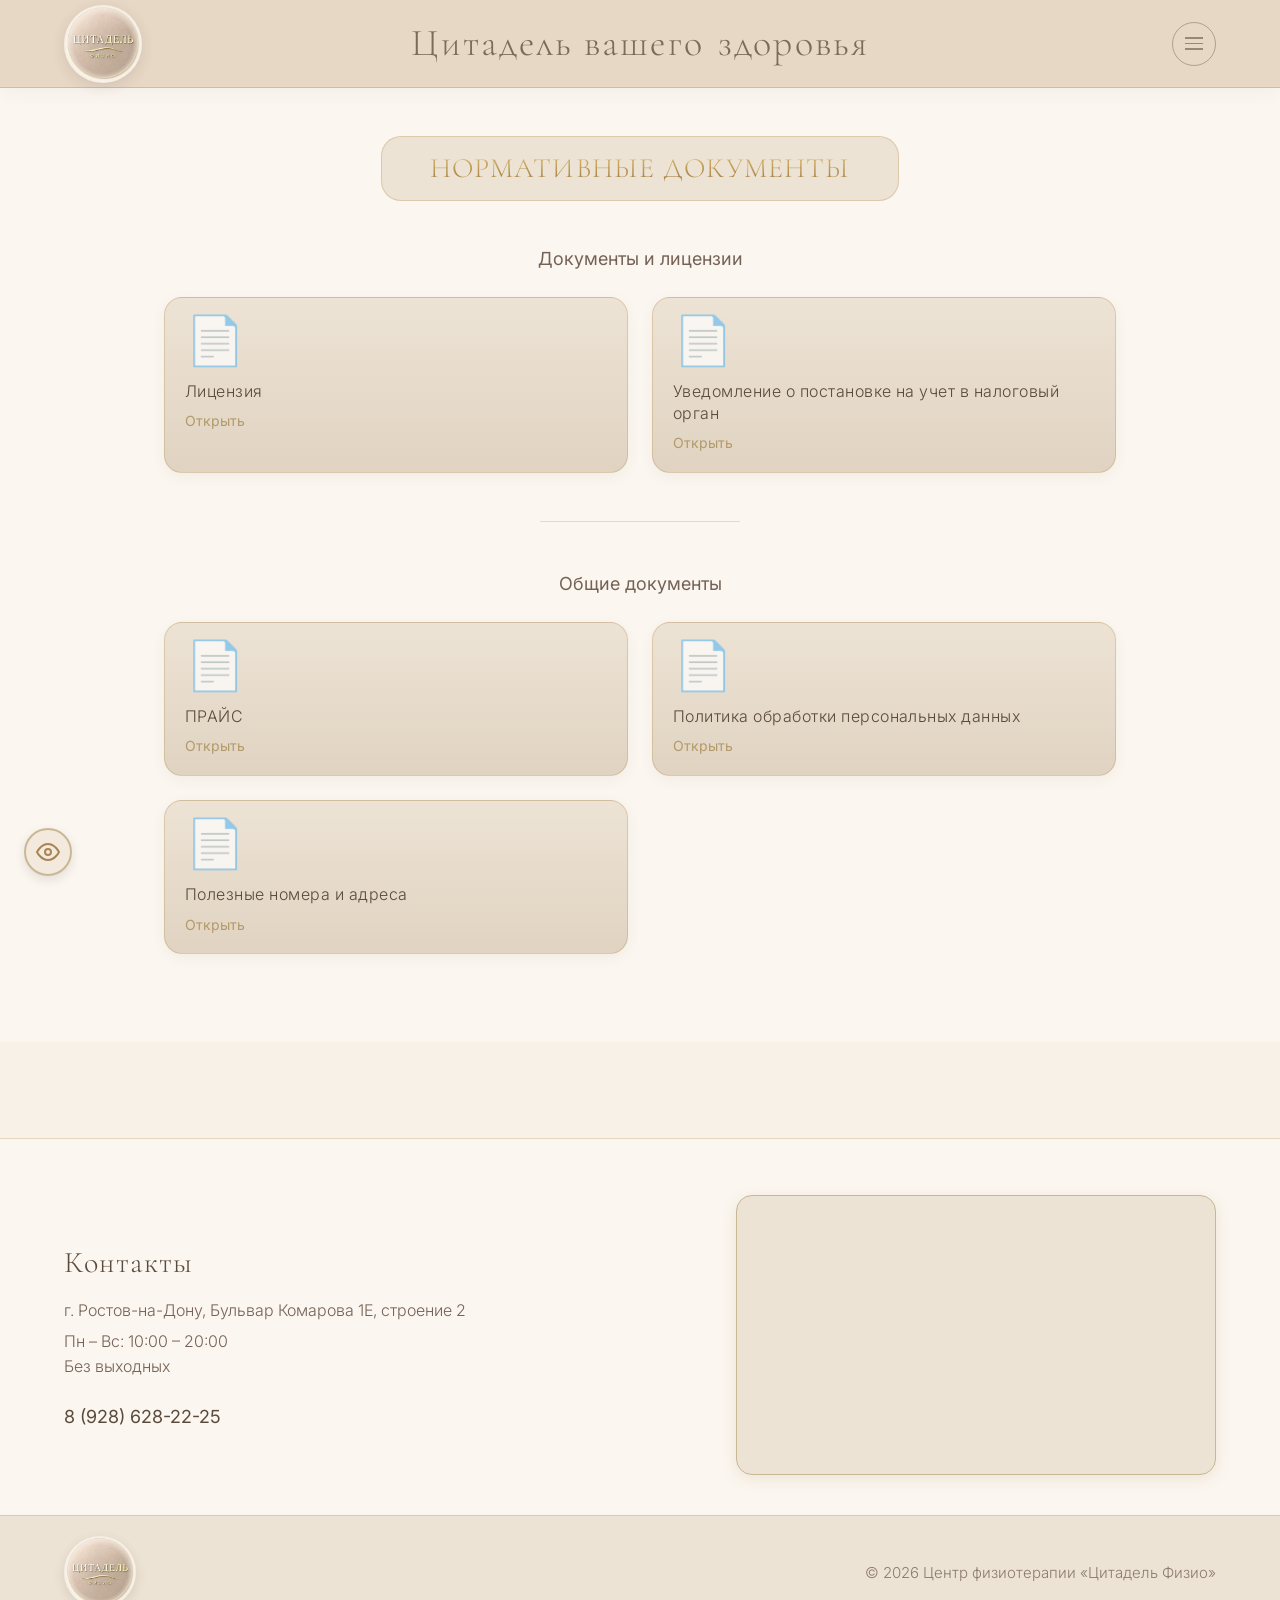
==== commit 0ca6ddfb: "Обновила код" ====
--- a/documents.html
+++ b/documents.html
@@ -17,7 +17,7 @@
     <meta name="twitter:description" content="Лицензии, прайс и нормативные документы центра Цитадель Физио.">
     <link rel="preconnect" href="https://fonts.googleapis.com">
     <link rel="preconnect" href="https://fonts.gstatic.com" crossorigin>
-    <link href="https://fonts.googleapis.com/css2?family=Cormorant+Garamond:ital,wght@0,400;0,500;0,600;0,700;1,400;1,500;1,600&family=Inter:wght@400;600&display=swap" rel="stylesheet">
+    <link href="https://fonts.googleapis.com/css2?family=Cormorant+Garamond:ital,wght@0,300;0,400;0,500;0,600;1,300;1,400;1,500&family=Inter:wght@300;400;500&display=swap" rel="stylesheet">
     <link rel="stylesheet" href="css/style.css">
     <link rel="stylesheet" href="css/components.css">
     <link rel="stylesheet" href="css/pages.css">
--- a/css/style.css
+++ b/css/style.css
@@ -19,18 +19,21 @@
   --bg-card: #F3E9DC;
   --bg-card-grad-start: #F3E9DC;
   --bg-card-grad-end: #E8DCCB;
-  --text-primary: #403329;
-  --text-headline: #403329;
+  --text-primary: #5A4A3C;
+  --text-headline: #5A4A3C;
   --text-secondary: #756256;
   --text-dark-accent: #705343;
   --accent-gold: #B39A6A;
   --accent-hover: #A88848;
   --border-gold: #C9B896;
   --border-soft: #E5D9C8;
-  --cappuccino: #6B5C4C;
+  --cappuccino: #7A6B5A;
   --cappuccino-mid: #8A7A66;
   --white: #FFFDFC;
   --font-serif: 'Cormorant Garamond', Georgia, serif;
+  --fw-light: 300;
+  --fw-regular: 400;
+  --fw-medium: 500;
   --font-sans: 'Inter', -apple-system, BlinkMacSystemFont, sans-serif;
   --container-max: 1200px;
   --container-padding: 24px;
@@ -45,8 +48,9 @@
 
 body {
     background-color: var(--bg-main);
-    color: #403329;
+    color: #5A4A3C;
     font-family: var(--font-sans);
+    font-weight: 400;
     font-size: 16px;
     line-height: 1.55;
     -webkit-font-smoothing: antialiased;
@@ -92,10 +96,10 @@
 }
 .logo-circle {
     width: 78px; height: 78px; border-radius: 50%;
-    background: linear-gradient(135deg, #FBF6EF, #C9B896, #8A7A66);
+    background: transparent;
     display: flex; align-items: center; justify-content: center;
-    font-size: 9px; font-weight: bold; color: #fff;
-    border: 2px solid #e6dfd5; box-shadow: 0 4px 10px rgba(0,0,0,0.1);
+    border: none;
+    box-shadow: 0 4px 14px rgba(64, 51, 41, 0.12);
     overflow: hidden; padding: 0; flex-shrink: 0;
 }
 .logo-circle img {
@@ -105,32 +109,36 @@
     display: block;
 }
 .header-title {
-    font-family: var(--font-serif); font-size: 38px; font-weight: 600;
+    font-family: var(--font-serif); font-size: 38px; font-weight: 300 !important;
     display: flex; flex-direction: row; flex-wrap: nowrap;
     align-items: baseline; justify-content: center; gap: 0.35em;
     line-height: 1.15; white-space: nowrap; text-align: center;
-    color: var(--cappuccino); letter-spacing: 0.03em;
+    color: var(--cappuccino); letter-spacing: 0.06em;
 }
 .header-title span {
     display: inline; text-align: center;
     color: var(--cappuccino);
+    font-weight: 300 !important;
     background: none !important;
     -webkit-text-fill-color: var(--cappuccino);
 }
 .header-menu { position: relative; }
 .menu-btn {
     width: 44px; height: 44px; border-radius: 50%; background: transparent;
-    border: 2px solid var(--cappuccino); cursor: pointer; transition: 0.3s;
+    border: 1.5px solid rgba(107, 92, 76, 0.45); cursor: pointer; transition: 0.3s;
     display: flex; flex-direction: column; align-items: center; justify-content: center;
     gap: 4px; padding: 0;
 }
-.menu-btn span { display: block; width: 20px; height: 2px; background-color: var(--cappuccino); transition: 0.3s; }
+.menu-btn span {
+    display: block; width: 18px; height: 1.5px;
+    background-color: rgba(107, 92, 76, 0.65); transition: 0.3s;
+}
 .menu-btn:hover {
-    background: #C4A05A;
-    border-color: #C4A05A;
+    background: rgba(196, 160, 90, 0.85);
+    border-color: rgba(196, 160, 90, 0.85);
 }
 .menu-btn:hover span {
-    background-color: #E8DCCB;
+    background-color: #F7F1E8;
 }
 
 .dropdown-menu {
@@ -151,13 +159,15 @@
 .hero {
     position: relative;
     width: 100%;
-    height: 100vh;
+    min-height: 100vh;
+    height: auto;
     display: flex;
     align-items: center;
     justify-content: center;
-    background: url("../assets/images/hero-bg.jpg") center 8% / cover no-repeat;
+    background: url("../assets/images/hero-bg.jpg") center top / cover no-repeat;
     margin-top: -88px;
     padding-top: 88px;
+    padding-bottom: 48px;
     z-index: 1;
 }
 .hero::before {
@@ -167,28 +177,28 @@
 .hero-overlay {
     position: absolute;
     inset: 0;
-    background: rgba(245, 242, 236, 0.18);
+    background: rgba(251, 249, 245, 0.12);
     pointer-events: none;
     z-index: 1;
 }
 .hero-placeholder-text { display: none !important; }
 .hero-container { position: relative; z-index: 2; display: flex; flex-direction: column; align-items: center; }
 .hero-card {
-    max-width: 720px;
+    max-width: 780px;
     width: auto;
     background: rgba(251, 246, 239, 0.96);
     border: 1.5px solid rgba(177, 138, 74, 0.55);
-    border-radius: 20px;
-    padding: 28px 44px;
+    border-radius: 24px;
+    padding: 36px 56px;
     text-align: center;
-    backdrop-filter: blur(6px);
-    box-shadow: 0 12px 36px rgba(64, 51, 41, 0.18);
+    backdrop-filter: blur(8px);
+    box-shadow: 0 16px 48px rgba(64, 51, 41, 0.16);
     overflow: visible;
     box-sizing: border-box;
 }
 .hero-title {
     font-family: var(--font-serif);
-    font-weight: 600;
+    font-weight: 400;
     line-height: 1.15;
     text-align: center;
     width: 100%;
@@ -206,14 +216,14 @@
     gap: 0.4em;
 }
 .hero-citadel {
-    display: block; font-family: var(--font-serif); font-size: 52px; font-weight: 700;
+    display: block; font-family: var(--font-serif); font-size: 52px; font-weight: 400;
     letter-spacing: 0.14em; text-transform: uppercase;
     background-image: linear-gradient(180deg, #DCC078 0%, #C4A05A 42%, #9A7840 100%);
     -webkit-background-clip: text; background-clip: text;
     -webkit-text-fill-color: transparent; color: #9A7840;
 }
 .hero-subtitle {
-    display: block; font-family: var(--font-serif); font-size: 22px; font-weight: 500;
+    display: block; font-family: var(--font-serif); font-size: 22px; font-weight: 300;
     letter-spacing: 0.06em; text-transform: none;
     background-image: linear-gradient(180deg, #DCC078 0%, #C4A05A 42%, #9A7840 100%);
     -webkit-background-clip: text; background-clip: text;
@@ -231,25 +241,16 @@
     color: #80613A;
 }
 /* --- Единый стиль CTA-кнопок --- */
-.btn,
-.hero-btn {
-    display: inline-flex;
-    align-items: center;
-    justify-content: center;
-    min-width: 200px;
-    height: 52px;
-    padding: 0 32px;
-    border-radius: 50px;
-    border: 1.5px solid var(--border-gold);
-    background: var(--bg-surface);
-    color: var(--text-headline);
-    font-family: var(--font-sans);
-    font-size: 17px;
-    font-weight: 600;
-    letter-spacing: 0.02em;
-    cursor: pointer;
+.btn, .hero-btn {
+    display: inline-flex; align-items: center; justify-content: center;
+    min-width: 200px; height: 52px; padding: 0 32px; border-radius: 50px;
+    border: 1.5px solid rgba(177, 138, 74, 0.45);
+    background: rgba(251, 246, 239, 0.92);
+    color: #6B5C4C; font-family: var(--font-sans);
+    font-weight: 400;
+    font-size: 16px; font-weight: 300; letter-spacing: 0.02em; cursor: pointer;
     text-decoration: none;
-    transition: background 0.3s ease, color 0.3s ease, border-color 0.3s ease, box-shadow 0.3s ease, transform 0.2s ease;
+    transition: background 0.3s, color 0.3s, border-color 0.3s, box-shadow 0.3s, transform 0.2s;
 }
 .btn:hover,
 .hero-btn:hover {
@@ -290,12 +291,14 @@
     box-sizing: border-box;
 }
 .section-title {
-    font-family: var(--font-serif); font-size: 42px; font-weight: 600; line-height: 1.25;
+    font-family: var(--font-serif); font-size: 34px; font-weight: 300; line-height: 1.3;
     text-align: left; margin: 0 0 12px 0;
     background-image: linear-gradient(180deg, #DCC078 0%, #C4A05A 42%, #9A7840 100%);
     -webkit-background-clip: text; background-clip: text;
     -webkit-text-fill-color: transparent; color: #9A7840;
     display: block; width: 100%;
+    -webkit-box-decoration-break: clone;
+    box-decoration-break: clone;
 }
 .section-subtitle {
     font-size: 16px;
@@ -304,9 +307,9 @@
     line-height: 1.5;
     max-width: 100%;
 }
-.text-link { color: var(--accent-gold); font-weight: 600; }
+.text-link { color: var(--accent-gold); font-weight: 400; }
 .label-tag {
-    font-size: 18px; font-weight: 600; color: var(--accent-gold);
+    font-size: 18px; font-weight: 400; color: var(--accent-gold);
     text-transform: uppercase; text-align: center; width: 100%;
     margin: 28px 0 24px; letter-spacing: 0.06em;
 }
@@ -337,7 +340,7 @@
     right: 28px;
     font-family: var(--font-sans);
     font-size: 13px;
-    font-weight: 600;
+    font-weight: 400;
     color: var(--accent-gold);
     opacity: 0;
     transform: translateX(-6px);
@@ -369,7 +372,7 @@
     align-items: center;
     justify-content: center;
     color: var(--text-secondary);
-    font-weight: 600;
+    font-weight: 400;
     font-size: 14px;
     box-shadow: 0 4px 14px rgba(168, 144, 112, 0.2);
     overflow: hidden;
@@ -386,12 +389,12 @@
 .specialist-photo-placeholder--empty span {
     font-family: var(--font-sans);
     font-size: 14px;
-    font-weight: 600;
+    font-weight: 400;
     color: var(--text-secondary);
     letter-spacing: 0.04em;
 }
 .doctor-info { display: flex; flex-direction: column; justify-content: center; gap: 6px; text-align: left; flex-grow: 1; }
-.doctor-name { font-family: var(--font-serif); font-size: 26px; font-weight: 700; color: var(--text-headline); transition: color 0.3s ease; }
+.doctor-name { font-family: var(--font-serif); font-size: 26px; font-weight: 400; color: var(--text-headline); transition: color 0.3s ease; }
 .doctor-role, .doctor-desc { font-size: 15px; color: var(--text-secondary); line-height: 1.5; }
 .doctor-desc { margin-bottom: 0; }
 
@@ -421,7 +424,7 @@
     line-height: 1.4;
     text-align: left;
     max-width: 100%;
-    font-weight: 500;
+    font-weight: 300;
     margin: 0;
 }
 
@@ -430,6 +433,8 @@
     background-image: linear-gradient(180deg, #DCC078 0%, #C4A05A 42%, #9A7840 100%);
     -webkit-background-clip: text; background-clip: text;
     -webkit-text-fill-color: transparent; color: #9A7840;
+    -webkit-box-decoration-break: clone;
+    box-decoration-break: clone;
 }
 .banner-title span:nth-child(even) { /* same as all lines */ }
 .banner-title span:last-child {
@@ -446,7 +451,7 @@
     background: transparent;
 }
 .treatments-title {
-    font-size: 22px; font-weight: 600; color: #C4A05A; text-align: center;
+    font-size: 22px; font-weight: 300; color: #C4A05A; text-align: center;
     text-transform: uppercase; margin-bottom: 40px; letter-spacing: 0.06em;
 }
 .treatments-grid { display: flex; flex-wrap: wrap; justify-content: center; gap: 24px; max-width: 1000px; margin: 0 auto; }
@@ -474,7 +479,7 @@
     border-color: var(--accent-gold);
 }
 .treatment-card:hover .treatment-name {
-    color: #B18A4A !important;
+    filter: brightness(1.08);
 }
 .treatment-card:hover .gender-icon {
     color: #B18A4A !important;
@@ -494,11 +499,12 @@
     justify-content: center;
     font-size: 13px;
     color: var(--text-secondary);
-    font-weight: 600;
+    font-weight: 400;
     overflow: hidden;
     border: 2px solid var(--border-gold);
     box-shadow: 0 4px 16px rgba(168, 144, 112, 0.22);
     flex-shrink: 0;
+    position: relative;
 }
 .treatment-icon-placeholder img {
     width: 100%;
@@ -507,17 +513,65 @@
     object-position: center;
     display: block;
 }
-.treatment-name { font-family: var(--font-serif); font-size: 21px; font-weight: 700; color: var(--text-headline); line-height: 1.2; margin-top: auto; transition: color 0.3s ease; }
-.gender-row { display: flex; align-items: center; justify-content: center; gap: 8px; margin-bottom: 4px; }
+.treatment-name {
+    font-family: var(--font-serif);
+    font-size: 20px;
+    font-weight: 300;
+    line-height: 1.35;
+    letter-spacing: 0.04em;
+    margin-top: auto;
+    text-align: center;
+    color: #C4A05A;
+    transition: opacity 0.3s ease, filter 0.3s ease;
+}
+/* Каждая строка — свой полный градиент (светлее) */
+.treatment-name .tn-line,
+.treatment-name.treatment-name {
+    display: block;
+}
+.treatment-name .tn-line {
+    background-image: linear-gradient(180deg, #E8D4A0 0%, #D4B56E 45%, #C4A05A 100%);
+    -webkit-background-clip: text;
+    background-clip: text;
+    -webkit-text-fill-color: transparent;
+    color: #C4A05A;
+}
+/* однострочные заголовки без .tn-line */
+h3.treatment-name:not(:has(.tn-line)) {
+    background-image: linear-gradient(180deg, #E8D4A0 0%, #D4B56E 45%, #C4A05A 100%);
+    -webkit-background-clip: text;
+    background-clip: text;
+    -webkit-text-fill-color: transparent;
+    color: #C4A05A;
+    -webkit-box-decoration-break: clone;
+    box-decoration-break: clone;
+}
+.treatment-name .gender-row {
+    background-image: linear-gradient(180deg, #E8D4A0 0%, #D4B56E 45%, #C4A05A 100%);
+    -webkit-background-clip: text;
+    background-clip: text;
+    -webkit-text-fill-color: transparent;
+    color: #C4A05A;
+}
+.gender-row {
+    display: flex;
+    align-items: center;
+    justify-content: center;
+    gap: 8px;
+    margin-bottom: 4px;
+    font-family: var(--font-serif);
+    font-weight: 300;
+    letter-spacing: 0.03em;
+}
 .gender-icon {
     font-family: Arial, Helvetica, sans-serif;
-    font-size: 22px;
-    font-weight: 900;
-    color: var(--text-headline);
+    font-size: 18px;
+    font-weight: 400;
+    color: #9A7840;
+    -webkit-text-fill-color: #9A7840;
     line-height: 1;
     margin-top: 1px;
     transition: color 0.3s ease, transform 0.3s ease;
-    -webkit-text-stroke: 0.4px currentColor;
 }
 
 /* --- КОНТАКТЫ --- */
@@ -539,10 +593,10 @@
     flex-wrap: wrap;
 }
 .footer-contacts { max-width: 450px; text-align: left; }
-.footer-title { font-family: var(--font-serif); font-size: 42px; color: var(--text-headline); margin-bottom: 16px; }
+.footer-title { font-family: var(--font-serif); font-size: 30px; font-weight: 300; color: var(--text-headline); margin-bottom: 12px; }
 .footer-info-compact { line-height: 1.5; margin-bottom: 24px; }
-.footer-address, .footer-schedule { font-size: 18px; color: var(--text-secondary); margin-bottom: 8px; }
-.footer-phone { font-size: 24px; font-weight: 700; color: var(--text-headline); transition: 0.3s; display: block; margin-bottom: 0; }
+.footer-address, .footer-schedule { font-size: 15px; color: var(--text-secondary); margin-bottom: 6px; font-weight: 300; }
+.footer-phone { font-size: 18px; font-weight: 400; color: var(--text-headline); transition: 0.3s; display: block; margin-bottom: 0; }
 .footer-phone:hover { color: var(--accent-hover); }
 
 .footer-map {
@@ -572,7 +626,7 @@
     align-items: center;
     justify-content: center;
     color: var(--text-secondary);
-    font-weight: 600;
+    font-weight: 400;
 }
 
 /* --- ПОДВАЛ --- */
@@ -586,15 +640,12 @@
     width: 72px;
     height: 72px;
     border-radius: 50%;
-    background: linear-gradient(135deg, #F3E9DC, #A98555, #8D6845);
-    border: 2px solid #e6dfd5;
+    background: transparent;
+    border: none;
     display: flex;
     align-items: center;
     justify-content: center;
-    font-size: 8px;
-    font-weight: bold;
-    color: #fff;
-    box-shadow: 0 4px 10px rgba(0,0,0,0.1);
+    box-shadow: 0 4px 12px rgba(64, 51, 41, 0.12);
     overflow: hidden;
     flex-shrink: 0;
 }
@@ -619,10 +670,12 @@
     display: flex; align-items: center; justify-content: center;
 }
 .page-capsule h1 {
-    font-family: var(--font-serif); font-size: 36px; letter-spacing: 2px; font-weight: 700; margin: 0;
+    font-family: var(--font-serif); font-size: 28px; letter-spacing: 0.04em; font-weight: 300; margin: 0;
     background-image: linear-gradient(180deg, #DCC078 0%, #C4A05A 42%, #9A7840 100%);
     -webkit-background-clip: text; background-clip: text;
     -webkit-text-fill-color: transparent; color: #9A7840;
+    -webkit-box-decoration-break: clone;
+    box-decoration-break: clone;
 }
 
 .specialists-list {
@@ -661,7 +714,7 @@
     align-items: center;
     justify-content: center;
     color: var(--text-secondary);
-    font-weight: 600;
+    font-weight: 400;
     font-size: 14px;
     margin-bottom: 16px;
     overflow: hidden;
@@ -675,10 +728,10 @@
 }
 .specialist-name {
     font-family: var(--font-serif); font-size: 25px; color: var(--text-headline);
-    text-align: center; line-height: 1.2; font-weight: 700; margin: 0;
+    text-align: center; line-height: 1.2; font-weight: 300; margin: 0;
 }
 .specialist-info-col { display: flex; flex-direction: column; align-items: flex-start; flex-grow: 1; }
-.specialist-role { font-family: var(--font-sans); font-size: 18px; font-weight: 700; color: var(--accent-gold); margin-bottom: 8px; }
+.specialist-role { font-family: var(--font-sans); font-size: 18px; font-weight: 300; color: var(--accent-gold); margin-bottom: 8px; }
 .specialist-exp { font-family: var(--font-sans); font-size: 15px; color: var(--text-secondary); margin-bottom: 20px; }
 .specialist-skills { margin-bottom: 0; padding-left: 0; list-style: none; max-width: 90%; }
 .specialist-skills li { font-family: var(--font-sans); font-size: 16px; color: var(--text-secondary); position: relative; padding-left: 20px; margin-bottom: 8px; line-height: 1.5; }
@@ -759,9 +812,10 @@
 }
 
 .tech-text { flex: 1; max-width: 60%; }
-.tech-title { font-family: var(--font-serif); font-size: 28px; color: var(--text-headline); margin-bottom: 16px; }
+.tech-title { font-family: var(--font-serif); font-size: 26px; font-weight: 300; letter-spacing: 0.03em; color: var(--text-headline); margin-bottom: 16px; }
 .tech-desc {
     font-family: var(--font-sans);
+    font-weight: 400;
     font-size: 16px;
     line-height: 1.6;
     color: var(--text-secondary);
@@ -806,7 +860,7 @@
     text-align: center;
 }
 .documents-capsule h1 {
-    font-size: 32px; 
+    font-size: 26px; font-weight: 300; 
     line-height: 1.1;
     white-space: nowrap; 
 }
@@ -820,7 +874,7 @@
 .docs-group-title {
     font-family: var(--font-sans);
     font-size: 18px;
-    font-weight: 600;
+    font-weight: 400;
     color: var(--text-secondary);
     text-align: center;
     margin-bottom: 24px;
@@ -863,8 +917,9 @@
 
 .doc-name {
     font-family: var(--font-sans);
+    font-weight: 400;
     font-size: 16px;
-    font-weight: 500;
+    font-weight: 300;
     color: var(--text-headline);
     line-height: 1.4;
     margin: 0;
@@ -937,7 +992,7 @@
 
 .accessibility-content h2 {
     font-family: var(--font-serif); font-size: 28px; color: #403930;
-    text-align: center; margin-bottom: 10px; margin-top: 10px; font-weight: 700;
+    text-align: center; margin-bottom: 10px; margin-top: 10px; font-weight: 400;
 }
 
 .acc-section {
@@ -954,7 +1009,7 @@
 }
 
 .acc-section-title { 
-    font-family: var(--font-sans); font-size: 15px; font-weight: 600; 
+    font-family: var(--font-sans); font-size: 15px; font-weight: 400; 
     color: #605C56; margin-bottom: 4px; 
 }
 
@@ -1037,7 +1092,7 @@
     width: 100%;
     max-width: 100%;
     font-size: 13px; 
-    font-weight: 600;
+    font-weight: 400;
     color: #605C56;
     margin-top: 4px;
     box-sizing: border-box;
@@ -1060,7 +1115,7 @@
     border-radius: 50%; 
     border: 1.5px solid #BCA58D;
     font-size: 15px;
-    font-weight: 600;
+    font-weight: 400;
     line-height: 1;
     box-sizing: border-box;
     padding: 0;
@@ -1077,7 +1132,7 @@
 
 .acc-controls-inline .acc-default-text { 
     font-size: 11px;
-    font-weight: 500;
+    font-weight: 300;
     line-height: 1.2;
     border: none;
     flex: 0 1 auto;
@@ -1109,7 +1164,7 @@
     border-radius: 8px !important; 
     font-family: var(--font-sans) !important;
     font-size: 18px !important; 
-    font-weight: 700 !important; 
+    font-weight: 400 !important; 
     letter-spacing: 0.03em;
     cursor: pointer; 
     transition: background 0.2s, box-shadow 0.2s;
@@ -1186,7 +1241,8 @@
 body.acc-theme-dark .hero-word,
 body.acc-theme-dark .page-capsule h1,
 body.acc-theme-dark .landing-capsule h1 {
-    font-family: var(--font-serif); font-size: 34px; font-weight: 700; margin: 0; line-height: 1.2;
+    font-family: var(--font-serif);
+    font-weight: 300;
     background-image: linear-gradient(180deg, #DCC078 0%, #C4A05A 42%, #9A7840 100%);
     -webkit-background-clip: text; background-clip: text;
     -webkit-text-fill-color: transparent; color: #9A7840;
@@ -1417,6 +1473,53 @@
     transition: transform 0.1s linear;
 }
 
+
+/* --- Десктоп усиление (главная не должна выглядеть как растянутая мобилка) --- */
+@media (min-width: 769px) {
+    .hero-card {
+        max-width: 780px;
+        padding: 36px 56px;
+        border-radius: 24px;
+    }
+    .hero-citadel {
+        font-size: 52px;
+        letter-spacing: 0.14em;
+    }
+    .hero-subtitle {
+        font-size: 22px;
+        letter-spacing: 0.06em;
+    }
+    .header-title {
+        font-size: 38px;
+        flex-direction: row;
+        flex-wrap: nowrap;
+        white-space: nowrap;
+        max-width: none;
+        font-style: normal;
+        font-weight: 300;
+    }
+    .header-title span {
+        display: inline;
+    }
+    .logo-circle {
+        width: 78px;
+        height: 78px;
+    }
+    .site-header {
+        height: 88px;
+    }
+    .hero {
+        margin-top: -88px;
+        padding-top: 88px;
+    }
+    .hero-btn, .btn {
+        min-width: 200px;
+        height: 52px;
+        padding: 0 32px;
+        font-size: 16px;
+    }
+}
+
 /* --- АДАПТИВ --- */
 @media (max-width: 1024px) {
     .footer-container { flex-direction: column; text-align: center; gap: 32px; max-width: 100%; }
@@ -1429,11 +1532,38 @@
 }
 
 @media (max-width: 768px) {
+    /* logo-circle mobile size */
+    .logo-circle {
+        width: 54px !important;
+        height: 54px !important;
+    }
+    /* hero-btn / btn mobile compact */
+    .hero-btn, .btn {
+        min-width: 150px !important;
+        width: auto !important;
+        max-width: 200px !important;
+        height: 44px !important;
+        padding: 0 24px !important;
+        font-size: 15px !important;
+        font-weight: 500 !important;
+        border-width: 1.5px !important;
+        background: rgba(251, 246, 239, 0.92) !important;
+        color: #6B5C4C !important;
+        border-color: rgba(177, 138, 74, 0.45) !important;
+        box-shadow: none !important;
+    }
+
+    /* Mobile hero: castle lower, fewer bushes */
+    .hero {
+        background-position: center top !important;
+        background-size: cover !important;
+    }
+
     :root {
         --section-gap: 56px;
         --section-gap-sm: 40px;
     }
-    .site-header { height: 64px; }
+    .site-header { height: 68px; }
     /* --- mobile header (не трогаем крупный десктоп) --- */
     .header-title {
         font-size: 17px !important;
@@ -1451,10 +1581,10 @@
     }
     /* --- mobile hero: 1 слово = 1 строка --- */
     .hero-card {
-        width: calc(100% - 20px);
+        width: calc(100% - 32px);
         max-width: 100%;
-        padding: 18px 14px;
-        border-radius: 16px;
+        padding: 22px 18px;
+        border-radius: 18px;
     }
     .hero-title {
         font-size: 26px;
@@ -1488,10 +1618,10 @@
     .menu-btn { width: 36px; height: 36px; }
     .menu-btn span { width: 16px; }
     
-    .hero { margin-top: -64px; padding-top: 64px; height: 100vh; }
+    .hero { margin-top: -68px; padding-top: 68px; min-height: 100vh; height: auto; padding-bottom: 32px; }
     /* hero-title mobile handled above */
     /* hero-card mobile handled above */
-    .hero-btn { width: 100%; max-width: 200px; height: 48px; font-size: 16px; }
+    /* hero-btn already set above */
     
     .specialists-preview { padding-top: 40px; }
     .doctor-preview-card { flex-direction: column; text-align: center; padding: 24px; gap: 20px; }
@@ -1500,7 +1630,7 @@
     
     .treatment-card { width: 100%; height: auto; min-height: 220px; padding: 20px 16px; }
     .treatment-icon-placeholder { width: 120px; height: 120px; margin-bottom: 12px; }
-    .treatment-name { font-size: 18px; }
+    .treatment-name { font-size: 17px; font-weight: 300; }
     .banner-title { font-size: 24px; text-align: left; }
     .doctor-preview-card::after { bottom: 14px; right: 20px; font-size: 12px; }
     
@@ -1547,10 +1677,20 @@
 
 /* Текст заголовка с градиентом */
 .landing-capsule h1 {
-    font-family: var(--font-serif); font-size: 34px; font-weight: 700; margin: 0; line-height: 1.2;
-    background-image: linear-gradient(180deg, #DCC078 0%, #C4A05A 42%, #9A7840 100%) !important;
-    -webkit-background-clip: text !important; background-clip: text !important;
-    -webkit-text-fill-color: transparent !important; color: #9A7840 !important;
+    font-family: var(--font-serif);
+    font-size: 30px;
+    font-weight: 300;
+    margin: 0;
+    line-height: 1.35;
+    letter-spacing: 0.04em;
+    text-align: center;
+    background-image: linear-gradient(180deg, #DCC078 0%, #C4A05A 42%, #9A7840 100%);
+    -webkit-background-clip: text;
+    background-clip: text;
+    -webkit-text-fill-color: transparent;
+    color: #9A7840;
+    -webkit-box-decoration-break: clone;
+    box-decoration-break: clone;
 }
 
 /* Основная карточка */
@@ -1586,12 +1726,13 @@
 
 .landing-list li {
     font-family: var(--font-sans);
-    font-size: 18px;
+    font-size: 16px;
+    font-weight: 300;
     color: var(--text-headline);
     position: relative;
     padding-left: 24px;
-    margin-bottom: 20px;
-    line-height: 1.5;
+    margin-bottom: 18px;
+    line-height: 1.55;
 }
 
 /* Золотая точка у списка */
@@ -1609,18 +1750,16 @@
     content: "♂";
     color: var(--accent-gold);
     font-family: Arial, Helvetica, sans-serif;
-    font-size: 20px;
-    font-weight: 900;
-    -webkit-text-stroke: 0.4px var(--accent-gold);
+    font-size: 18px;
+    font-weight: 400;
     top: 1px;
 }
 .landing-list--female li::before {
     content: "♀";
     color: var(--accent-gold);
     font-family: Arial, Helvetica, sans-serif;
-    font-size: 20px;
-    font-weight: 900;
-    -webkit-text-stroke: 0.4px var(--accent-gold);
+    font-size: 18px;
+    font-weight: 400;
     top: 1px;
 }
 
@@ -1639,7 +1778,7 @@
     align-items: center;
     justify-content: center;
     color: var(--text-secondary);
-    font-weight: 600;
+    font-weight: 400;
     font-size: 14px;
     overflow: hidden;
     box-shadow: 0 4px 16px rgba(168, 144, 112, 0.22);
@@ -1674,21 +1813,36 @@
         height: 220px;
     }
     .landing-capsule h1 {
-    font-family: var(--font-serif); font-size: 34px; font-weight: 700; margin: 0; line-height: 1.2;
-    background-image: linear-gradient(180deg, #DCC078 0%, #C4A05A 42%, #9A7840 100%) !important;
-    -webkit-background-clip: text !important; background-clip: text !important;
-    -webkit-text-fill-color: transparent !important; color: #9A7840 !important;
-}
+        font-family: var(--font-serif);
+        font-size: 22px;
+        font-weight: 300;
+        margin: 0;
+        line-height: 1.35;
+        letter-spacing: 0.03em;
+        background-image: linear-gradient(180deg, #DCC078 0%, #C4A05A 42%, #9A7840 100%) !important;
+        -webkit-background-clip: text !important;
+        background-clip: text !important;
+        -webkit-text-fill-color: transparent !important;
+        color: #9A7840 !important;
+        -webkit-box-decoration-break: clone !important;
+        box-decoration-break: clone !important;
+    }
 }
 
 /* --- Стили для страницы Мужское/Женское здоровье --- */
 .gender-title {
     font-family: var(--font-serif);
-    font-size: 26px;
-    font-weight: 700;
-    color: var(--text-headline);
+    font-size: 24px;
+    font-weight: 300;
+    letter-spacing: 0.03em;
     margin-bottom: 16px;
     display: flex;
+    background-image: linear-gradient(180deg, #DCC078 0%, #C4A05A 42%, #9A7840 100%);
+    -webkit-background-clip: text;
+    background-clip: text;
+    -webkit-text-fill-color: transparent;
+    color: #9A7840;
+
     align-items: center;
     gap: 12px;
 }
@@ -1777,14 +1931,12 @@
 .label-tag, .text-link { color: var(--accent-gold) !important; }
 .doc-open { color: var(--accent-gold) !important; }
 .tech-title, .specialist-name, .doctor-name, .doc-name, .footer-title {
-    color: #403329 !important;
+    color: #5A4A3C !important;
 }
 .treatment-name {
-    color: #403329;
-}
-.treatment-name {
-    color: var(--text-headline);
-}
+    /* gradient keeps gold; do not force solid dark */
+}
+
 .tech-desc, .doctor-desc, .doctor-role, .specialist-exp, .specialist-skills li {
     color: var(--text-secondary) !important;
 }
@@ -1792,7 +1944,7 @@
 /* ========== POLISH: readability, grid, mobile ========== */
 p, li, .doctor-desc, .doctor-role, .tech-desc, .landing-text p,
 .footer-address, .footer-schedule, .specialist-exp, .specialist-skills li {
-    color: #403329;
+    color: #5A4A3C;
     line-height: 1.55;
     font-size: 16px;
 }
@@ -1814,7 +1966,7 @@
     display: block;
     margin-top: 8px;
     font-size: 14px;
-    font-weight: 600;
+    font-weight: 400;
     color: var(--accent-gold);
 }
 .doc-name {
@@ -1891,7 +2043,7 @@
 
     .site-header { height: 68px; }
     .header-container { height: 68px; }
-    .logo-circle { width: 46px !important; height: 46px !important; }
+    .logo-circle { width: 54px !important; height: 54px !important; }
     .menu-btn {
         width: 44px !important;
         height: 44px !important;
@@ -1914,10 +2066,10 @@
     .hero { margin-top: -68px; padding-top: 68px; }
 
     .hero-title { font-size: 24px !important; }
-    .section-title { font-size: 28px !important; line-height: 1.25 !important; }
+    .section-title { font-size: 24px !important; line-height: 1.3 !important; font-weight: 300 !important; }
     .banner-title { font-size: 22px !important; line-height: 1.35 !important; }
-    .page-capsule h1 { font-size: 26px !important; }
-    .footer-title { font-size: 28px !important; }
+    .page-capsule h1 { font-size: 22px !important; font-weight: 300 !important; }
+    .footer-title { font-size: 24px !important; font-weight: 300 !important; }
 
     p, li, .doctor-desc, .tech-desc, .landing-text p,
     .footer-address, .footer-schedule, .specialist-exp, .specialist-skills li {
@@ -2044,9 +2196,9 @@
     .btn, .hero-btn {
     display: inline-flex; align-items: center; justify-content: center;
     min-width: 200px; height: 52px; padding: 0 32px; border-radius: 50px;
-    border: 1.5px solid var(--border-gold); background: var(--bg-surface);
-    color: var(--text-headline); font-family: var(--font-sans);
-    font-size: 17px; font-weight: 600; letter-spacing: 0.02em; cursor: pointer;
+    border: 1.5px solid rgba(177, 138, 74, 0.45); background: rgba(251, 246, 239, 0.92);
+    color: #6B5C4C; font-family: var(--font-sans);
+    font-size: 17px; font-weight: 500; letter-spacing: 0.02em; cursor: pointer;
     text-decoration: none; transition: background 0.3s, color 0.3s, border-color 0.3s, box-shadow 0.3s, transform 0.2s;
 }
 }
@@ -2054,14 +2206,14 @@
 @media (max-width: 390px) {
     .hero-title { font-size: 22px !important; }
     .header-title { font-size: 16px !important; max-width: 40vw !important; }
-    .section-title { font-size: 26px !important; }
+    .section-title { font-size: 22px !important; font-weight: 300 !important; }
 }
 
 @media (max-width: 360px) {
     .hero-title { font-size: 20px !important; }
     .banner-title { font-size: 20px !important; }
     .header-title { font-size: 17px !important; }
-    .logo-circle { width: 42px !important; height: 42px !important; }
+    .logo-circle { width: 50px !important; height: 50px !important; }
     .tech-image { width: 160px !important; height: 160px !important; }
 }
 
@@ -2083,7 +2235,7 @@
 @media (max-width: 768px) {
     .hero-citadel { font-size: 32px !important; letter-spacing: 0.08em; }
     .hero-subtitle { font-size: 16px !important; }
-    .header-title { font-size: 17px !important; font-style: italic; font-weight: 500; }
+    .header-title { font-size: 17px !important; font-style: normal; font-weight: 300 !important; }
 }
 @media (max-width: 380px) {
     .hero-citadel { font-size: 26px !important; }
@@ -2185,7 +2337,7 @@
 
 body.acc-theme-dark .hero {
     background-image: url("../assets/images/hero-bg-dark.jpg") !important;
-    background-position: center 8% !important;
+    background-position: center top !important;
     background-size: cover !important;
 }
 body.acc-theme-dark .doctor-photo-placeholder img,
@@ -2204,3 +2356,209 @@
     -webkit-text-fill-color: transparent !important;
     color: #9A7840 !important;
 }
+
+
+/* Градиент одинаковый на каждой строке при переносе */
+.section-title,
+.landing-capsule h1,
+.page-capsule h1,
+.documents-capsule h1,
+.banner-title span,
+.hero-citadel,
+.hero-subtitle {
+    -webkit-box-decoration-break: clone;
+    box-decoration-break: clone;
+}
+
+
+/* Построчный градиент при переносе */
+.section-title,
+.landing-capsule h1,
+.page-capsule h1,
+.documents-capsule h1 {
+    -webkit-box-decoration-break: clone !important;
+    box-decoration-break: clone !important;
+}
+@media (max-width: 768px) {
+    .section-title,
+    .landing-capsule h1,
+    .page-capsule h1,
+    .documents-capsule h1 {
+        /* leave gradient; clone makes each line full gradient */
+        -webkit-box-decoration-break: clone !important;
+        box-decoration-break: clone !important;
+    }
+}
+
+
+/* === Landing / page titles: thin + clean per-line gradient === */
+.landing-capsule h1,
+.page-capsule h1,
+.documents-capsule h1,
+.section-title {
+    font-weight: 300 !important;
+    letter-spacing: 0.04em;
+    background-image: linear-gradient(180deg, #DCC078 0%, #C4A05A 42%, #9A7840 100%) !important;
+    -webkit-background-clip: text !important;
+    background-clip: text !important;
+    -webkit-text-fill-color: transparent !important;
+    color: #9A7840 !important;
+    -webkit-box-decoration-break: clone !important;
+    box-decoration-break: clone !important;
+}
+.landing-capsule {
+    height: auto !important;
+    min-height: 0;
+    padding: 14px 28px !important;
+}
+.page-capsule h1 {
+    font-size: 28px !important;
+    font-weight: 300 !important;
+}
+.landing-list li {
+    font-weight: 300 !important;
+}
+
+
+/* ========== SITE POLISH v22 ========== */
+body {
+    -webkit-font-smoothing: antialiased;
+    -moz-osx-font-smoothing: grayscale;
+    text-rendering: optimizeLegibility;
+}
+
+/* Cards: unified soft surface */
+.treatment-card,
+.landing-card,
+.doctor-preview-card,
+.specialist-card,
+.tech-card,
+.doc-card {
+    border-radius: 18px;
+}
+
+.treatment-card {
+    min-height: 280px;
+}
+
+/* Titles: consistent thin elegant gold */
+.tech-title,
+.specialist-name,
+.doctor-name,
+.doc-name,
+.banner-title,
+.banner-title span {
+    font-weight: 300 !important;
+    letter-spacing: 0.03em;
+}
+
+.specialist-name,
+.doctor-name {
+    font-family: var(--font-serif) !important;
+}
+
+/* Page header breathing room */
+.page-header {
+    padding-top: 32px;
+    padding-bottom: 28px;
+}
+
+.landing-content {
+    margin-bottom: 64px;
+}
+
+/* List bullets softer */
+.landing-list li::before {
+    font-weight: 300;
+    opacity: 0.85;
+}
+
+/* Footer calmer */
+.footer-title {
+    font-weight: 300 !important;
+    letter-spacing: 0.04em;
+}
+.sub-footer {
+    font-size: 13px;
+    font-weight: 300;
+}
+
+/* Treatments title */
+.treatments-title {
+    font-weight: 300 !important;
+    letter-spacing: 0.12em;
+}
+
+/* Equal visual weight on treatment grid */
+.treatments-grid {
+    align-items: stretch;
+}
+.treatment-card {
+    display: flex;
+    flex-direction: column;
+}
+
+/* Smooth images */
+.treatment-icon-placeholder img,
+.landing-img-placeholder img,
+.logo-circle img {
+    image-rendering: auto;
+}
+
+/* Focus accessibility without heavy outlines */
+a:focus-visible,
+button:focus-visible {
+    outline: 2px solid rgba(177, 138, 74, 0.55);
+    outline-offset: 3px;
+}
+
+/* Mobile polish */
+@media (max-width: 768px) {
+    .treatment-card { min-height: 0; }
+    .landing-capsule {
+        padding: 12px 18px !important;
+        max-width: 100%;
+    }
+    .landing-capsule h1 {
+        font-size: 20px !important;
+        line-height: 1.35 !important;
+    }
+    .page-header {
+        padding-top: 20px;
+        padding-bottom: 16px;
+    }
+    .landing-list li {
+        font-size: 15px !important;
+        text-align: left;
+    }
+    .tech-title { font-size: 22px !important; font-weight: 300 !important; }
+    .specialist-name { font-size: 20px !important; font-weight: 300 !important; }
+}
+
+/* Gender title symbols not ultra-bold */
+.gender-symbol,
+.gender-icon {
+    font-weight: 400 !important;
+    -webkit-text-stroke: 0 !important;
+}
+
+
+/* Treatment names: lighter gold, per-line gradient */
+.treatment-name .tn-line {
+    display: block;
+    font-weight: 300;
+    background-image: linear-gradient(180deg, #E8D4A0 0%, #D4B56E 45%, #C4A05A 100%) !important;
+    -webkit-background-clip: text !important;
+    background-clip: text !important;
+    -webkit-text-fill-color: transparent !important;
+    color: #C4A05A !important;
+}
+h3.treatment-name {
+    font-weight: 300 !important;
+}
+h3.treatment-name:not(:has(.tn-line)) {
+    background-image: linear-gradient(180deg, #E8D4A0 0%, #D4B56E 45%, #C4A05A 100%) !important;
+    -webkit-background-clip: text !important;
+    background-clip: text !important;
+    -webkit-text-fill-color: transparent !important;
+}
